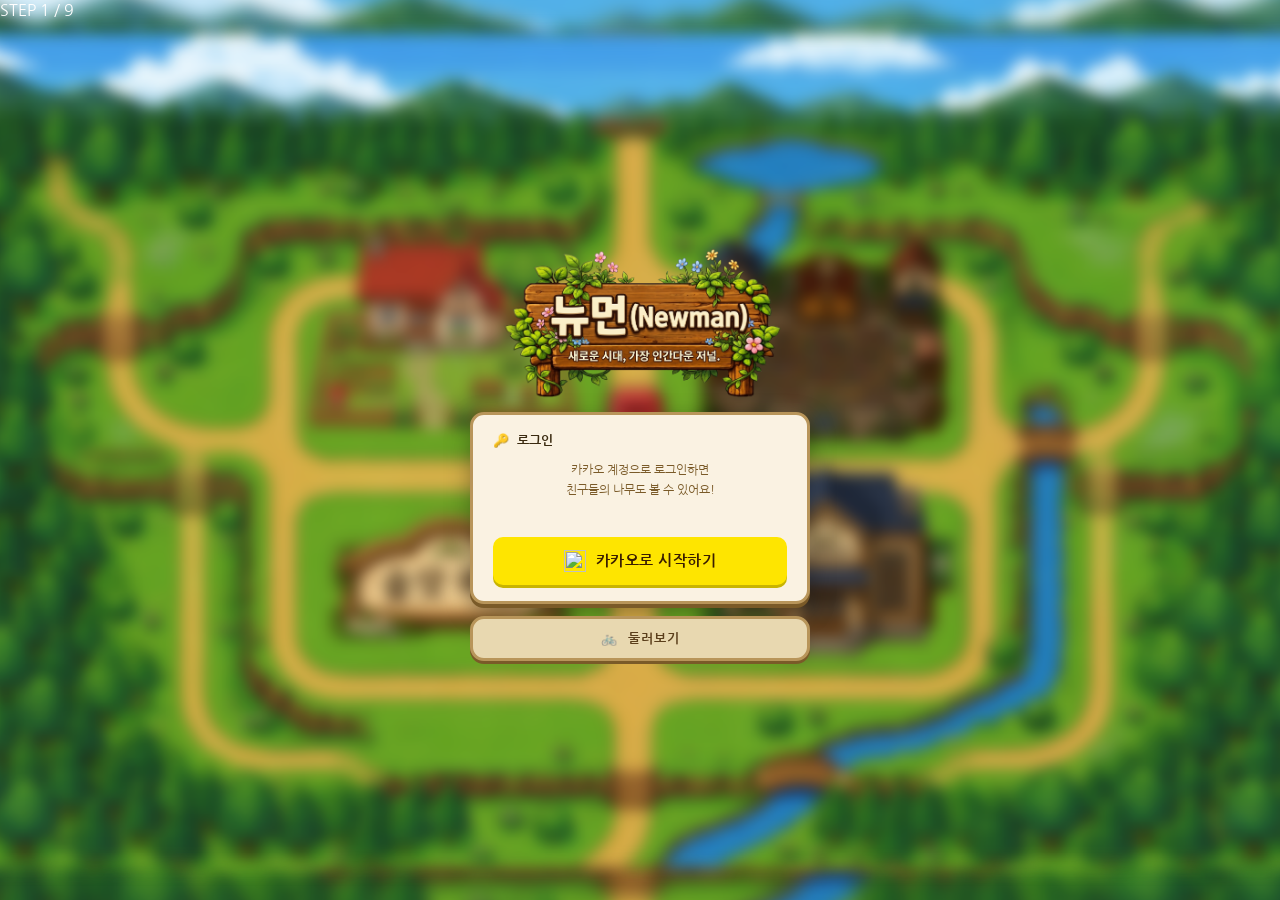
==== index.html @ ad48269e "delete text" ====
<!DOCTYPE html>
<html lang="ko">
<head>
  <meta charset="UTF-8">
  <meta name="viewport" content="width=device-width, initial-scale=1.0">
  <title>뉴스 마을</title>
  <link href="https://fonts.googleapis.com/css2?family=Nanum+Gothic:wght@400;700&family=Press+Start+2P&display=swap" rel="stylesheet">
  <link href="https://fonts.googleapis.com/css2?family=Nanum+Myeongjo:wght@400;700;800&family=Noto+Serif+KR:wght@300;400;600;700&display=swap" rel="stylesheet">
  <link rel="stylesheet" href="css/style.css">
  <script src="https://t1.kakaocdn.net/kakao_js_sdk/2.7.2/kakao.min.js" crossorigin="anonymous"></script>
  <style></style>
</head>
<body>

<!-- Fade overlay -->
<div id="transition"></div>

<!-- 비석 팝업 -->
<div id="sign-popup-overlay" onclick="closeSignPopup()">
  <div id="sign-popup-card" onclick="event.stopPropagation()">
    <img src="sign_popup.PNG" alt="뉴스 마을 소개">
  </div>

</div>

<!-- ══════════════════════════════
     SCREEN 1 · 우체통 입장
══════════════════════════════ -->
<!-- ══════════════════════════════
     SCREEN 0 · 로그인
══════════════════════════════ -->
<div id="screen-login" class="screen active">
  <div class="lp-wrap">
    <img src="ssol.png" alt="뉴스 마을" style="width:100%; height:auto; display:block;">

    <div class="lp-card">
      <div class="lp-card-header">🔑 &nbsp;로그인</div>
      <p class="lp-kakao-desc">카카오 계정으로 로그인하면<br>친구들의 나무도 볼 수 있어요!</p>
      <div id="lp-kakao-error" class="lp-error"></div>
      <button class="lp-kakao-btn" onclick="kakaoLogin()">
        <img src="https://developers.kakao.com/assets/img/about/logos/kakaolink/kakaolink_btn_medium.png" alt="">
        카카오로 시작하기
      </button>
    </div>

    <button class="lp-browse-btn" onclick="lpBrowse()">🚲 &nbsp;둘러보기</button>
  </div>
</div>

<div id="screen-mailbox" class="screen">
  <div class="village-bg"></div>
  <div class="mailbox-wrapper" onclick="showMbook()">
    <div class="mailbox-title">뉴스 마을</div>
    <img src="post.png" alt="우체통">
    <div class="mailbox-hint">▶ 우체통을 클릭하세요 ◀</div>
  </div>
</div>

<!-- ══════════════════════════════
     SCREEN 2 · M북 (오늘의 뉴스)
══════════════════════════════ -->
<div id="screen-mbook" class="screen">
  <div class="mbook-wrap">
    <div class="mbook-head">
      <div class="mbook-logo">M 북</div>
      <div class="mbook-sub">오늘의 뉴스 &nbsp;·&nbsp; 2026년 5월 3일 (일)</div>
    </div>

    <div class="news-item" data-idx="0">
      <span class="news-tag">구의회</span>
      <h3>구의회, 마을 환경 개선 예산안 최종 통과</h3>
      <p>이번 회기에서 마을 환경 개선을 위한 예산안이 최종 통과되었습니다. 주민 편의시설 확충과 녹지 공간 조성에 중점을 둘 예정입니다.</p>
      <div class="read-indicator" id="ri-0"></div>
    </div>

    <div class="news-item" data-idx="1">
      <span class="news-tag">문화</span>
      <h3>문화 다방, 봄맞이 특별 전시회 이번 주말 개최</h3>
      <p>문화 다방에서는 이번 주말부터 지역 예술가들의 봄 작품 전시회를 개최합니다. 누구나 무료로 관람할 수 있습니다.</p>
      <div class="read-indicator" id="ri-1"></div>
    </div>

    <div class="news-item" data-idx="2">
      <span class="news-tag">공항</span>
      <h3>신규 국내선 노선 취항, 지역 접근성 크게 향상</h3>
      <p>공항에 신규 국내선 노선이 취항하며 이동 편의성이 크게 향상될 전망입니다. 다음 달부터 운항을 시작합니다.</p>
      <div class="read-indicator" id="ri-2"></div>
    </div>

    <div class="news-item" data-idx="3">
      <span class="news-tag">식물원</span>
      <h3>식물원, 희귀 식물 20여 종 이번 주 토요일 공개</h3>
      <p>지역 식물원에서 해외에서 들여온 희귀 식물 20여 종을 새롭게 공개합니다. 사전 예약 없이 관람 가능합니다.</p>
      <div class="read-indicator" id="ri-3"></div>
    </div>

    <div class="news-item" data-idx="4">
      <span class="news-tag">탐사</span>
      <h3>[탐정 하우스] 미확인 제보, 진실은 무엇인가</h3>
      <p>독자 제보로 시작된 탐사 보도. 석 달간의 추적 끝에 드러난 놀라운 사실들을 단독으로 보도합니다.</p>
      <div class="read-indicator" id="ri-4"></div>
    </div>

    <div class="news-item" data-idx="5">
      <span class="news-tag">영화</span>
      <h3>이번 주 개봉작 리뷰 — 기대작 3편 한눈에</h3>
      <p>이번 주 영화관에 걸리는 세 편의 신작을 미리 보았습니다. 장르도, 분위기도 제각각인 세 작품의 관람 포인트를 정리했습니다.</p>
      <div class="read-indicator" id="ri-5"></div>
    </div>

    <button class="mbook-enter-btn" onclick="goAfterMbook()">마을로 입장하기 →</button>
  </div>
</div>

<!-- ══════════════════════════════
     SCREEN · 나의 정원
══════════════════════════════ -->
<div id="screen-myhouse" class="screen">
  <img class="garden-bg" src="garden.png" alt="">
  <div class="mh-top">
    <span class="mh-username" id="mh-username"></span>
    <button class="mh-logout-btn" onclick="logout()">로그아웃</button>
  </div>
  <div class="mh-tree" id="mh-tree"></div>
  <div class="mh-bottom mh-bottom-col">
    <!-- 영양분 가방 -->
    <div class="bag-row">
      <span class="bag-label">가방</span>
      <div class="nutrient-icons">
        <button class="ni-btn" id="ni-btn-비료" onclick="feedOneNutrient('비료')">
          <span class="ni-icon">🌱</span>
          <span class="ni-name">비료</span>
          <span class="ni-count" id="bag-count-비료">0</span>
        </button>
        <button class="ni-btn" id="ni-btn-물" onclick="feedOneNutrient('물')">
          <span class="ni-icon">💧</span>
          <span class="ni-name">물</span>
          <span class="ni-count" id="bag-count-물">0</span>
        </button>
        <button class="ni-btn" id="ni-btn-양분" onclick="feedOneNutrient('양분')">
          <span class="ni-icon">🍃</span>
          <span class="ni-name">양분</span>
          <span class="ni-count" id="bag-count-양분">0</span>
        </button>
      </div>
      <button id="feed-set-btn" onclick="feedSet()" style="
        margin-top:10px; width:100%;
        background:#2d6a4f; color:#fff; border:none;
        padding:10px 0; font-family:'Press Start 2P',monospace; font-size:8px;
        cursor:pointer; letter-spacing:1px; border-radius:2px;
        transition:background 0.2s, opacity 0.2s;">
        🌿 세트 주기 (비료+물+양분)
      </button>
    </div>
    <!-- 레벨·진행도·버튼 -->
    <div class="mh-main-row">
      <div class="mh-info">
        <div class="mh-level-badge" id="mh-level-badge">묘목</div>
        <div class="mh-progress-row">
          <div class="mh-progress-label" id="mh-progress-label">세트 0 / 3</div>
          <div class="mh-progress-bar"><div class="mh-progress-fill" id="mh-progress-fill"></div></div>
        </div>
      </div>
      <div class="mh-nav">
        <button class="mh-btn" onclick="switchTo('village')">← 마을로</button>
        <button class="mh-btn" onclick="shareMyLink()">🔗 내 링크 공유</button>
        <button class="mh-btn" onclick="loadFriendsListView()">🌳 친구 나무 보기</button>
      </div>
    </div>
  </div>
</div>

<!-- ══════════════════════════════
     SCREEN · 친구 정원
══════════════════════════════ -->
<div id="screen-friends" class="screen">
  <img class="garden-bg" src="garden.png" alt="">

  <!-- Single friend view (overlay 없음 — myhouse와 동일 구조) -->
  <div id="friend-single-view">
    <div class="mh-top">
      <span class="mh-username" id="friend-view-title">친구의 정원</span>
      <div class="mh-nav">
        <button class="mh-btn" id="friend-back-village" onclick="friendsGoBack()">← 마을로</button>
        <button class="mh-btn" id="friend-back-list" onclick="loadFriendsListView()" style="display:none;">← 목록으로</button>
      </div>
    </div>
    <div class="mh-tree" id="friend-tree-display"></div>
    <div class="mh-bottom" id="friend-view-content"></div>
  </div>

  <!-- Friends list view (어두운 overlay 유지) -->
  <div id="friends-list-view" class="friends-overlay" style="display:none;">
    <div class="friends-header">
      <span class="friends-title">친구 정원</span>
      <button class="mh-btn" onclick="switchTo('myhouse')">← 내 정원으로</button>
    </div>
    <div id="friends-list-cards" class="friends-grid"></div>
  </div>
</div>

<!-- ══════════════════════════════
     SCREEN · 나의 집 (준비 중)
══════════════════════════════ -->
<div id="screen-house" class="screen">
  <div class="house-header">나의 집</div>

  <div class="house-info-card">
    <div class="house-info-title">내 계정 정보</div>

    <!-- 닉네임 보기 모드 -->
    <div class="house-info-row" id="house-nick-view">
      <span class="house-info-label">닉네임</span>
      <div style="display:flex; align-items:center; gap:8px;">
        <span class="house-info-value" id="house-nickname"></span>
        <button class="house-nick-edit-btn" onclick="startNickEdit()">수정</button>
      </div>
    </div>

    <!-- 닉네임 편집 모드 (기본 숨김) -->
    <div id="house-nick-form" style="display:none; flex-direction:column; gap:10px;">
      <span class="house-info-label">닉네임 수정</span>
      <input type="text" id="house-nick-input" class="house-nick-input"
             maxlength="12" placeholder="새 닉네임 입력 (최대 12자)">
      <div class="house-nick-error" id="house-nick-error"></div>
      <div class="house-nick-actions">
        <button class="house-nick-save" onclick="saveNick()">저장</button>
        <button class="house-nick-cancel" onclick="cancelNickEdit()">취소</button>
      </div>
    </div>

    <hr class="house-info-divider">
    <div class="house-info-row">
      <span class="house-info-label">로그인 계정</span>
      <span class="house-info-value" id="house-account"></span>
    </div>
    <button class="house-logout-btn-full" onclick="logout()">로그아웃</button>
  </div>

  <div class="mh-bottom">
    <div class="mh-nav" style="margin-left:auto;">
      <button class="mh-btn" onclick="switchTo('village')">← 마을로</button>
    </div>
  </div>
</div>

<!-- ══════════════════════════════
     SCREEN 3 · 마을 메인
══════════════════════════════ -->
<div id="screen-village" class="screen">
  <div class="map-wrap">
    <img src="village2.png" alt="마을">

    <div class="hotspot" id="hs-garden">
      <img class="hs-building" src="myGarden.png" alt="나의 정원" onclick="openGarden()">
      <div class="hs-label">나의 정원</div>
    </div>

    <div class="hotspot" id="hs-library">
      <img class="hs-building" src="library.PNG" alt="도서관" onclick="switchTo('library')">
      <div class="hs-label">도서관</div>
    </div>

    <div class="hotspot" id="hs-house">
      <img class="hs-building" src="house.PNG" alt="나의 집" onclick="openHouseArea()">
      <div class="hs-label">나의 집</div>
    </div>

    <div class="hotspot" id="hs-villhall">
      <img class="hs-building" src="center.PNG" alt="마을 광장" onclick="switchTo('gwangjang')">
      <div class="hs-label">마을 광장</div>
    </div>

    <div class="hotspot" id="hs-monument">
      <img class="hs-building" src="sign.PNG" alt="비석" onclick="openSignPopup()">
      <div class="hs-label">비석 · 신문사 소개</div>
    </div>

    <img src="toCity.png" id="nav-to-city" class="city-arrow" onclick="goToCity()" alt="시내로">

    <div class="hotspot" id="hs-postbox">
      <img class="hs-building" src="post.png" alt="우체통" onclick="showMbook()">
      <div class="hs-label">우체통 · M북</div>
    </div>

    <button class="help-fab" onclick="openHelp()">?</button>

  </div>
</div>

<!-- ══════════════════════════════
     SCREEN 4 · 시내
══════════════════════════════ -->
<div id="screen-city" class="screen">
  <div class="map-wrap">
    <img src="city/background.png" alt="시내">

    <!-- row 1 -->
    <div class="hotspot" id="hs-detective">
      <img class="hs-building" src="city/detective.png" alt="탐정사무소" onclick="openBoutiqueModal('hs-detective','탐정사무소','채림\n\n숨겨진 진실을 추적합니다.\n심층 취재와 탐사 보도의 공간입니다.\n제보는 언제나 환영합니다.')">
      <div class="hs-label">탐정사무소 · 채림</div>
    </div>

    <div class="hotspot" id="hs-guest">
      <img class="hs-building" src="city/counsel.png" alt="상담소" onclick="openBoutiqueModal('hs-guest','상담소','소은\n\n다양한 사람들의 이야기.\n여행자의 시선으로 세상을 봅니다.')">
      <div class="hs-label">상담소 · 소은</div>
    </div>

    <div class="hotspot" id="hs-cinema">
      <img class="hs-building" src="city/cinema.png" alt="영화관" onclick="openBoutiqueModal('hs-cinema','영화관','채원\n\n영화와 영상 문화를 리뷰합니다.\n스크린 너머의 세계로 여러분을 초대합니다.')">
      <div class="hs-label">영화관 · 채원</div>
    </div>

    <!-- row 2 -->
    <div class="hotspot" id="hs-lp">
      <img class="hs-building" src="city/LPshop.png" alt="LP샵" onclick="openBoutiqueModal('hs-lp','LP샵','현서\n\n음악과 감성의 공간.\n음악으로 세상을 이야기하고\n시대의 사운드를 기록합니다.')">
      <div class="hs-label">LP샵 · 현서</div>
    </div>

    <div class="hotspot" id="hs-council">
      <img class="hs-building" src="city/council.png" alt="주민센터" onclick="openBoutiqueModal('hs-council','주민센터','성준\n\n지역 구의회를 취재합니다.\n주민의 목소리를 담은 의정 활동과\n지역 정치 이슈를 전합니다.')">
      <div class="hs-label">주민센터 · 성준</div>
    </div>

    <div class="hotspot" id="hs-culture">
      <img class="hs-building" src="city/cafe.png" alt="다방" onclick="openBoutiqueModal('hs-culture','다방','은수\n\n예술, 문화, 라이프스타일.\n우리 주변의 아름다운 이야기들을 담습니다.')">
      <div class="hs-label">다방 · 은수</div>
    </div>

    <!-- row 3 -->
    <div class="hotspot" id="hs-botanical">
      <img class="hs-building" src="city/botanical.png" alt="수목원" onclick="openBoutiqueModal('hs-botanical','수목원','세민\n\n자연과 환경 이야기.\n지속 가능한 내일을 위한 기록입니다.')">
      <div class="hs-label">수목원 · 세민</div>
    </div>

    <div class="hotspot" id="hs-haunted">
      <img class="hs-building" src="city/film.png" alt="사진현상소" onclick="openBoutiqueModal('hs-haunted','사진현상소','민주\n\n잊혀진 이야기들이 모이는 곳.\n기억해야 할 역사와 미스터리를 기록합니다.')">
      <div class="hs-label">사진현상소 · 민주</div>
    </div>

    <div class="hotspot" id="hs-airport">
      <img class="hs-building" src="city/airport.png" alt="공항" onclick="openAirport()">
      <div class="hs-label">공항 · 미정</div>
    </div>

    <!-- 해쉬태그 표지판 (건물과 독립된 요소) -->
    <img class="city-sign" id="sign-detective" src="city/하채림해쉬태그.png" alt="">
    <img class="city-sign" id="sign-guest"     src="city/전소은해쉬태그.png"  alt="">
    <img class="city-sign" id="sign-cinema"    src="city/이채원해쉬태그.png"  alt="">
    <img class="city-sign" id="sign-lp"        src="city/정현서해쉬태그.png"  alt="">
    <img class="city-sign" id="sign-council"   src="city/고성준해쉬태그.png"  alt="">
    <img class="city-sign" id="sign-culture"   src="city/박은수해쉬태그.png"  alt="">
    <img class="city-sign" id="sign-botanical" src="city/천세민해쉬태그.png"  alt="">
    <img class="city-sign" id="sign-haunted"   src="city/정민주해쉬태그.png"  alt="">
    <img class="city-sign" id="sign-airport"   src="city/김미정해쉬태그.png"  alt="">

    <img src="toVillage.png" id="nav-to-village" class="back-fab" onclick="goToVillage()" alt="마을로">
    <button class="help-fab" onclick="openHelp()">?</button>

  </div>
</div>


<!-- ══════════════════════════════
     SCREEN · 광장
══════════════════════════════ -->
<div id="screen-gwangjang" class="screen">
  <div class="fullscreen-wrap">
    <div class="fullscreen-topbar">
      <button class="mh-btn" onclick="switchTo('village')">← 마을로</button>
      <span style="font-family:'Press Start 2P',monospace;font-size:9px;color:#aaa;letter-spacing:2px;">광 장</span>
    </div>
    <div class="fullscreen-body">
      <section id="gwangjang-section" data-guest-guard-wrap>
      <div id="gwangjang">
        <div class="gj-notice-bar">
          <span class="gj-notice-bar-label">📌 공지</span>
          <span>광장에서는 마을 주민 누구나 자유롭게 글을 쓸 수 있습니다. 건전한 마을 문화를 함께 만들어 주세요.</span>
        </div>
        <div class="gj-header">
          <div style="display:flex;align-items:baseline;gap:10px;flex-wrap:wrap">
            <span class="gj-header-title">광 장</span>
            <span class="gj-header-sub">독자 게시판 · 마을 사람들의 이야기</span>
          </div>
          <span class="gj-header-date" id="gj-today-date"></span>
        </div>
        <div class="gj-tabs">
          <button class="gj-tab active" data-tab="board">자유 광장</button>
          <button class="gj-tab" data-tab="write">✏ 글쓰기</button>
          <button class="gj-tab" data-tab="tip">제보란 <span class="gj-dot"></span></button>
          <button class="gj-tab" data-tab="contribute">투고란</button>
          <button class="gj-tab" data-tab="my">내 활동</button>
        </div>
        <div class="gj-body">
          <!-- 자유 광장 -->
          <div class="gj-panel active" id="gj-panel-board">
            <div class="gj-post-list-wrap" id="gj-board-list-wrap">
              <div class="gj-board-toolbar">
                <div class="gj-board-toolbar-left">
                  <button class="gj-cat-btn active" data-cat="all">전체</button>
                  <button class="gj-cat-btn" data-cat="free">자유</button>
                  <button class="gj-cat-btn" data-cat="discuss">토론</button>
                  <button class="gj-cat-btn" data-cat="question">질문</button>
                  <button class="gj-cat-btn" data-cat="tip">제보</button>
                </div>
                <button class="gj-write-btn" id="gj-goto-write-btn" data-guest-guard>+ 글쓰기</button>
              </div>
              <div class="gj-post-list" id="gj-post-list"></div>
              <div class="gj-pagination">
                <button class="gj-page-btn cur">1</button>
                <button class="gj-page-btn">2</button>
                <button class="gj-page-btn">3</button>
                <button class="gj-page-btn">›</button>
              </div>
            </div>
            <div class="gj-post-view" id="gj-post-view">
              <button class="gj-back-btn" id="gj-back-btn">← 목록으로</button>
              <div class="gj-post-view-header">
                <div class="gj-post-view-badge-row">
                  <span class="gj-post-badge gj-badge-free" id="gj-view-badge"></span>
                </div>
                <div class="gj-post-view-title" id="gj-view-title"></div>
                <div class="gj-post-view-meta">
                  <span id="gj-view-author"></span>
                  <span id="gj-view-date"></span>
                  <span id="gj-view-views"></span>
                </div>
              </div>
              <div class="gj-post-view-body" id="gj-view-body"></div>
              <div class="gj-like-row">
                <button class="gj-like-btn" id="gj-like-btn">♡ 공감</button>
                <span class="gj-like-count" id="gj-like-count"></span>
              </div>
              <div class="gj-comment-area">
                <div class="gj-comment-count" id="gj-comment-count">댓글 0</div>
                <div id="gj-comment-list"></div>
                <div class="gj-comment-input-row">
                  <input class="gj-form-input" id="gj-comment-input" placeholder="댓글을 남겨 주세요" style="flex:1;font-size:13px;padding:8px 10px;">
                  <button class="gj-write-btn" id="gj-comment-submit" data-guest-guard style="white-space:nowrap;font-size:12px;padding:7px 14px;">등록</button>
                </div>
              </div>
            </div>
          </div>
          <!-- 글쓰기 -->
          <div class="gj-panel" id="gj-panel-write">
            <div class="gj-section-head">새 글 쓰기</div>
            <div class="gj-form-notice">광장은 마을의 공론장입니다. 타인을 향한 비방, 허위 사실 유포, 광고성 게시물은 삭제될 수 있습니다.</div>
            <div class="gj-form-row">
              <div class="gj-form-group">
                <label class="gj-form-label">분류</label>
                <select class="gj-form-select" id="gj-write-cat"><option>자유</option><option>토론</option><option>질문</option><option>제보</option></select>
              </div>
              <div class="gj-form-group">
                <label class="gj-form-label">닉네임</label>
                <input class="gj-form-input" id="gj-write-nick" placeholder="마을 주민">
              </div>
            </div>
            <div class="gj-form-group">
              <label class="gj-form-label">제목</label>
              <input class="gj-form-input" id="gj-write-title" placeholder="제목을 입력하세요 (최대 60자)" maxlength="60">
              <div class="gj-char-count" id="gj-title-count">0 / 60</div>
            </div>
            <div class="gj-form-group">
              <label class="gj-form-label">내용</label>
              <textarea class="gj-form-textarea" id="gj-write-body" placeholder="글 내용을 입력하세요…"></textarea>
              <div class="gj-char-count" id="gj-body-count">0 / 2000</div>
            </div>
            <button class="gj-submit-btn" id="gj-write-submit" data-guest-guard>광장에 게시하기</button>
          </div>
          <!-- 제보란 -->
          <div class="gj-panel" id="gj-panel-tip">
            <div class="gj-tip-form-header">
              <span class="gj-tip-title">제보란</span>
              <span class="gj-tip-subtitle">탐정 하우스 · 뉴스 마을 편집부로 제보를 보내드립니다</span>
            </div>
            <div class="gj-form-notice">제보 내용은 편집부에서만 확인합니다. 익명 제보 가능하며, 추가 연락이 필요한 경우 연락처를 남겨 주세요.</div>
            <label class="gj-anon-toggle">
              <input type="checkbox" id="gj-anon-check" checked>
              익명으로 제보하기
            </label>
            <div class="gj-form-group" id="gj-tip-name-row">
              <label class="gj-form-label">이름(또는 닉네임)</label>
              <input class="gj-form-input" id="gj-tip-name" placeholder="익명" disabled>
            </div>
            <div class="gj-form-group">
              <label class="gj-form-label">제보 분야</label>
              <select class="gj-form-select" id="gj-tip-category"><option>구의회 · 행정</option><option>지역 사건 · 사고</option><option>문화 · 예술</option><option>환경 · 시설</option><option>기타</option></select>
            </div>
            <div class="gj-form-group">
              <label class="gj-form-label">제보 제목</label>
              <input class="gj-form-input" id="gj-tip-title" placeholder="핵심 내용을 한 문장으로">
            </div>
            <div class="gj-form-group">
              <label class="gj-form-label">제보 내용</label>
              <textarea class="gj-form-textarea" id="gj-tip-body" placeholder="언제, 어디서, 무슨 일이 있었는지 최대한 구체적으로 써 주세요."></textarea>
            </div>
            <div class="gj-form-group">
              <label class="gj-form-label">연락처 (선택)</label>
              <input class="gj-form-input" id="gj-tip-contact" placeholder="이메일 또는 전화번호">
            </div>
            <button class="gj-submit-btn" id="gj-tip-submit" data-guest-guard>편집부에 제보하기</button>
          </div>
          <!-- 투고란 -->
          <div class="gj-panel" id="gj-panel-contribute">
            <div class="gj-submit-notice-box">
              <h3>투고 안내</h3>
              뉴스 마을 M북에 독자 기고문을 싣고 싶은 분은 이 창구를 이용해 주세요.<br>
              · 분량: 원고지 3~10매 (600~2,000자) 권장<br>
              · 형식: 자유 (에세이, 칼럼, 시, 소설, 리뷰 등)<br>
              · 검토 후 편집부가 개별 연락을 드립니다. 채택 여부를 보장하지 않습니다.<br>
              · 기고가 확정된 경우 M북 해당 섹션에 게재됩니다.
            </div>
            <div class="gj-form-row">
              <div class="gj-form-group">
                <label class="gj-form-label">이름</label>
                <input class="gj-form-input" id="gj-contrib-name" placeholder="게재 시 표기 이름">
              </div>
              <div class="gj-form-group">
                <label class="gj-form-label">섹션</label>
                <select class="gj-form-select" id="gj-contrib-section"><option>문화</option><option>탐사</option><option>영화</option><option>식물원</option><option>LP샵</option><option>자유 기고</option></select>
              </div>
            </div>
            <div class="gj-form-group">
              <label class="gj-form-label">제목</label>
              <input class="gj-form-input" id="gj-contrib-title" placeholder="기고문 제목">
            </div>
            <div class="gj-form-group">
              <label class="gj-form-label">본문</label>
              <textarea class="gj-form-textarea" id="gj-contrib-body" style="min-height:240px" placeholder="기고 내용을 입력해 주세요."></textarea>
              <div class="gj-char-count" id="gj-contrib-count">0 / 2000</div>
            </div>
            <div class="gj-form-group">
              <label class="gj-form-label">연락처</label>
              <input class="gj-form-input" id="gj-contrib-contact" placeholder="편집부 연락용 이메일">
            </div>
            <button class="gj-submit-btn" id="gj-contrib-submit" data-guest-guard>투고 신청하기</button>
          </div>
          <!-- 내 활동 -->
          <div class="gj-panel" id="gj-panel-my">
            <div class="gj-section-head">내 활동</div>
            <div class="gj-stat-grid">
              <div class="gj-stat-card"><div class="gj-stat-label">작성한 글</div><div class="gj-stat-num" id="gj-my-post-count">0</div></div>
              <div class="gj-stat-card"><div class="gj-stat-label">작성한 댓글</div><div class="gj-stat-num" id="gj-my-comment-count">0</div></div>
            </div>
            <div class="gj-section-head">내가 쓴 글</div>
            <div id="gj-my-posts-list" style="border-top:1.5px solid #4a3f2e"></div>
            <div style="margin-top:20px;border-top:1.5px solid #4a3f2e;padding-top:14px">
              <div class="gj-section-head">내가 쓴 댓글</div>
              <div id="gj-my-comments-list" style="border-top:1.5px solid #4a3f2e"></div>
            </div>
          </div>
        </div>
        <div class="gj-toast" id="gj-toast"></div>
      </div>
      </section>
    </div>
  </div>
</div>

<!-- ══════════════════════════════
     SCREEN · 도서관
══════════════════════════════ -->
<div id="screen-library" class="screen">
  <div class="fullscreen-wrap">
    <div class="fullscreen-topbar">
      <button class="mh-btn" onclick="switchTo('village')">← 마을로</button>
      <span style="font-family:'Press Start 2P',monospace;font-size:9px;color:#aaa;letter-spacing:2px;">도 서 관</span>
    </div>
    <div class="fullscreen-body">
      <section id="library-section" data-guest-guard-wrap>
      <div id="lib-wrap">
        <div class="lib-hero">
          <div class="lib-hero-eyebrow">뉴스 마을</div>
          <div class="lib-hero-title">도 서 관</div>
          <div class="lib-hero-sub">마을 도서관은 뉴먼의 모든 기사를 아카이빙하고 있어요.<br>기사 내용에 궁금한 점이 생긴다면 ai에게 편하게 물어보세요!</div>
          <hr class="lib-hero-rule">
          <div class="lib-hero-prompt" id="lib-prompt">무엇이 궁금하신가요?</div>
          <div class="lib-input-row">
            <input class="lib-input" id="lib-input" placeholder="질문을 입력하세요…" maxlength="200">
            <button class="lib-send-btn" id="lib-send">보내기 →</button>
          </div>
          <div class="lib-suggests">
            <button class="lib-sug" data-q="오늘의 뉴스를 요약해 줘">오늘의 뉴스 요약</button>
            <button class="lib-sug" data-q="마을 행사 일정을 알려줘">마을 행사 일정</button>
            <button class="lib-sug" data-q="탐사 보도란 무엇인가요?">탐사 보도란?</button>
            <button class="lib-sug" data-q="투고하려면 어떻게 하나요?">투고 방법</button>
          </div>
          <div class="lib-scroll-hint">
            <span>아래로 스크롤</span>
            <div class="lib-scroll-line"></div>
          </div>
        </div>
        <div class="lib-section" id="lib-log-section" style="display:none">
          <div id="lib-log">
            <div class="lib-empty-note" id="lib-empty"></div>
          </div>
        </div>
        <div class="lib-article-full" id="lib-full">
          <button class="lib-af-back" id="lib-af-back">← 기사 목록으로</button>
          <div class="lib-af-section" id="lib-full-section"></div>
          <div class="lib-af-title"   id="lib-full-title"></div>
          <div class="lib-af-meta"    id="lib-full-meta"></div>
          <div class="lib-af-body"    id="lib-full-body"></div>
        </div>
      </div>
      </section>
    </div>
  </div>
</div>


<!-- ══════════════════════════════
     로그인 / 회원가입 모달
══════════════════════════════ -->
<div id="auth-bg">
  <div class="auth-box">
    <div class="auth-tabs">
      <button id="tab-login"  class="auth-tab active" onclick="switchTab('login')">로그인</button>
      <button id="tab-signup" class="auth-tab"        onclick="switchTab('signup')">회원가입</button>
    </div>

    <!-- 로그인 폼 -->
    <form id="form-login" class="auth-form" onsubmit="doLogin(event)">
      <div class="auth-field">
        <label>아이디</label>
        <input type="text" id="login-id" placeholder="아이디 입력" autocomplete="username" required>
      </div>
      <div class="auth-field">
        <label>비밀번호</label>
        <input type="password" id="login-pw" placeholder="비밀번호 입력" autocomplete="current-password" required>
      </div>
      <div class="auth-error" id="login-error"></div>
      <button type="submit" class="auth-submit">로그인</button>
    </form>

    <!-- 회원가입 폼 -->
    <form id="form-signup" class="auth-form" style="display:none" onsubmit="doSignup(event)">
      <div class="auth-field">
        <label>아이디</label>
        <input type="text" id="signup-id" placeholder="사용할 아이디" autocomplete="username" required>
      </div>
      <div class="auth-field">
        <label>비밀번호</label>
        <input type="password" id="signup-pw" placeholder="비밀번호" autocomplete="new-password" required>
      </div>
      <div class="auth-field">
        <label>비밀번호 확인</label>
        <input type="password" id="signup-pw2" placeholder="비밀번호 재입력" autocomplete="new-password" required>
      </div>
      <div class="consent-wrap">
        <label class="consent-row">
          <input type="checkbox" id="signup-consent" required>
          <span>개인정보 수집 및 이용에 동의합니다 <em>(필수)</em></span>
        </label>
        <button type="button" class="consent-detail-btn" onclick="toggleConsentDetail()">자세히 보기 ▾</button>
        <div id="consent-detail" class="consent-detail">
          · 수집 항목: 아이디, 비밀번호<br>
          · 수집 목적: 뉴스 마을 서비스 제공 및 나무 성장 기록<br>
          · 보유 기간: 서비스 탈퇴 시까지<br>
          · 동의 거부 시 서비스 이용이 제한될 수 있습니다.
        </div>
      </div>
      <div class="auth-error" id="signup-error"></div>
      <button type="submit" class="auth-submit">회원가입</button>
    </form>

    <button class="auth-close" onclick="closeAuth()">✕</button>
  </div>
</div>

<!-- ══════════════════════════════
     도움말 모달
══════════════════════════════ -->
<div id="help-bg">
  <div class="help-box">
    <button class="help-close" onclick="closeHelp()">✕</button>
    <h2>뉴스 마을 안내</h2>

    <div class="help-section">
      <h3>📮 뉴스 마을이란?</h3>
      <p>뉴스 마을은 지역 미디어 플랫폼입니다. 마을과 시내를 탐험하며 다양한 기자들의 공간을 방문하고, 매일 배달되는 뉴스를 읽어보세요.</p>
    </div>

    <hr class="help-divider">

    <div class="help-section">
      <h3>📰 M북</h3>
      <p>매일 우체통에 뉴스레터 <strong>M북</strong>이 배달됩니다. 오늘의 주요 뉴스를 한눈에 확인하세요.</p>
    </div>

    <hr class="help-divider">

    <div class="help-section">
      <h3>🌱 나무 키우기</h3>
      <p>M북의 기사를 읽을수록 내 집 나무가 자랍니다. 6개 기사를 모두 읽으면 가장 큰 나무로 성장해요. 매일 꾸준히 읽어보세요!</p>
    </div>

    <hr class="help-divider">

    <div class="help-section">
      <h3>🏙 마을 &amp; 시내 탐험</h3>
      <p>마을 지도에서 각 건물을 클릭하면 해당 기자의 공간으로 이동합니다. 시내로 나가면 더 많은 공간을 만날 수 있어요.</p>
    </div>

    <hr class="help-divider">

    <div class="help-section">
      <h3>🔐 로그인</h3>
      <div class="help-kakao-badge">카카오 로그인 지원 예정</div>
      <p>로그인하면 나무 성장 기록이 저장됩니다. 곧 카카오 계정으로 간편하게 로그인할 수 있게 됩니다.</p>
    </div>
  </div>
</div>

<!-- ══════════════════════════════
     MODAL
══════════════════════════════ -->
<div id="modal-bg">
  <div class="modal-box">
    <h2 id="modal-title"></h2>
    <p id="modal-body"></p>
    <div id="modal-nutrient" class="modal-nutrient-section" style="display:none">
      <div id="modal-nutrient-content"></div>
    </div>
    <button class="modal-close" onclick="closeModal()">닫기</button>
  </div>
</div>

<!-- ══════════════════════════════
     TUTORIAL / ONBOARDING
══════════════════════════════ -->
<div id="tutorial-bg">
  <div class="tutorial-box">
    <div class="tutorial-header">
      <span class="tutorial-step-label">STEP <span id="tut-num">1</span> / 9</span>
      <div class="tutorial-progress" id="tut-progress"></div>
    </div>
    <div class="tutorial-content">
      <div class="tutorial-icon" id="tut-icon"></div>
      <h2 class="tutorial-title" id="tut-title"></h2>
      <div class="tutorial-body" id="tut-body"></div>
      <div class="tutorial-btns" id="tut-btns"></div>
    </div>
  </div>
</div>

<script type="module" src="js/app.js"></script>
<script type="module" src="js/gwangjang.js"></script>
<script type="module" src="js/library.js"></script>

</body>
---- css/style.css ----
* { margin: 0; padding: 0; box-sizing: border-box; }

    body {
      font-family: 'Nanum Gothic', sans-serif;
      background: url('../log_background.png') center/150% no-repeat fixed;
      color: #fff;
      overflow: hidden;
      height: 100vh;
      width: 100vw;
    }

    /* ── Screens ── */
    .screen {
      position: absolute;
      inset: 0;
      display: none;
      align-items: center;
      justify-content: center;
    }
    .screen.active { display: flex; }

    /* ── Fade transition ── */
    #transition {
      position: fixed;
      inset: 0;
      background: #000;
      z-index: 900;
      opacity: 0;
      pointer-events: none;
      transition: opacity 0.35s ease;
    }
    #transition.fade { opacity: 1; pointer-events: all; }

    /* ════════════════════════════════
       SCREEN 1 · 우체통
    ════════════════════════════════ */
    #screen-mailbox { flex-direction: column; }

    .village-bg {
      position: absolute;
      inset: 0;
      background: url('../log_background.png') center/150% no-repeat;
      filter: brightness(0.6) blur(2px);
      transform: scale(1.05);
    }

    .mailbox-wrapper {
      position: relative;
      z-index: 10;
      display: flex;
      flex-direction: column;
      align-items: center;
      gap: 28px;
      cursor: pointer;
    }

    .mailbox-wrapper img {
      width: 160px;
      filter: drop-shadow(0 0 24px rgba(255, 80, 80, 0.7));
      animation: float 2.4s ease-in-out infinite;
      transition: transform 0.15s;
    }
    .mailbox-wrapper:hover img { transform: scale(1.08); }

    .mailbox-title {
      font-family: 'Press Start 2P', monospace;
      font-size: 18px;
      letter-spacing: 6px;
      text-shadow: 0 0 20px rgba(255,255,255,0.4);
      color: #fff;
    }

    .mailbox-hint {
      font-family: 'Press Start 2P', monospace;
      font-size: 9px;
      color: #ccc;
      animation: blink 1.6s step-start infinite;
    }

    /* ════════════════════════════════
       SCREEN 2 · M북
    ════════════════════════════════ */
    #screen-mbook {
      background: rgba(0,0,0,0.88);
      z-index: 100;
      flex-direction: column;
    }

    .mbook-wrap {
      background: #faf6ed;
      color: #1a1a1a;
      width: min(620px, 92vw);
      max-height: 82vh;
      overflow-y: auto;
      border: 4px solid #2a2a2a;
      box-shadow: 10px 10px 0 #000;
      padding: 32px 36px;
      scrollbar-width: thin;
    }

    .mbook-head {
      text-align: center;
      border-bottom: 3px double #333;
      padding-bottom: 18px;
      margin-bottom: 22px;
    }

    .mbook-logo {
      font-family: 'Press Start 2P', monospace;
      font-size: 20px;
      letter-spacing: 4px;
      color: #1a1a1a;
    }

    .mbook-sub {
      font-size: 11px;
      color: #888;
      margin-top: 6px;
      letter-spacing: 1px;
    }

    .news-item {
      padding: 16px 0;
      border-bottom: 1px solid #ddd;
    }
    .news-item:last-of-type { border-bottom: none; }

    .news-tag {
      display: inline-block;
      background: #1a1a1a;
      color: #faf6ed;
      font-size: 10px;
      padding: 2px 8px;
      margin-bottom: 8px;
      letter-spacing: 1px;
    }

    .news-item h3 {
      font-size: 15px;
      font-weight: 700;
      line-height: 1.45;
      margin-bottom: 7px;
      color: #111;
    }

    .news-item p {
      font-size: 13px;
      color: #555;
      line-height: 1.7;
    }

    .mbook-enter-btn {
      display: block;
      margin: 24px auto 0;
      background: #1a1a1a;
      color: #faf6ed;
      border: none;
      padding: 14px 32px;
      font-family: 'Press Start 2P', monospace;
      font-size: 10px;
      cursor: pointer;
      transition: background 0.2s;
      letter-spacing: 1px;
    }
    .mbook-enter-btn:hover { background: #444; }

    /* ════════════════════════════════
       MAP SCREENS (village & city)
    ════════════════════════════════ */
    .map-wrap {
      position: relative;
      width: 100%;
      height: 100%;
      min-width: 1280px;
      min-height: 720px;
      flex-shrink: 0;
    }

    #screen-village,
    #screen-city {
      overflow: auto;
      align-items: flex-start;
      justify-content: flex-start;
    }

    .map-wrap > img:not(.city-arrow):not(.back-fab):not(.city-sign) {
      width: 100%;
      height: 100%;
      object-fit: cover;
      display: block;
      image-rendering: pixelated;
    }

    /* ── Hotspot ── */
    .hotspot {
      position: absolute;
      pointer-events: none;
    }

    .hs-building {
      position: absolute;
      bottom: 5%;
      left: 6%;
      width: 88%;
      height: 88%;
      object-fit: contain;
      object-position: bottom center;
      pointer-events: auto;
      cursor: pointer;
      transition: transform 0.18s, filter 0.18s;
    }

    .hs-building:hover {
      transform: scale(1.06);
      filter: drop-shadow(0 0 10px rgba(255, 240, 80, 0.85));
    }

    /* ── 건물 이미지 개별 위치/크기 ── */
    #hs-detective .hs-building { width:  88%; height:  88%; left:  10.0%; bottom:  5%; }
    #hs-guest     .hs-building { width:  88%; height:  88%; left:   1.0%; bottom:  9%; }
    #hs-cinema    .hs-building { width:  88%; height: 100%; left:  -4.0%; bottom:  7%; }
    #hs-lp        .hs-building { width:  79%; height:  77%; left:  14.5%; bottom: 14%; }
    #hs-council   .hs-building { width: 119%; height: 118%; left: -14.5%; bottom:-10%; }
    #hs-culture   .hs-building { width:  74%; height:  98%; left:   1.0%; bottom: 12%; }
    #hs-botanical .hs-building { width: 107%; height:  98%; left:   1.5%; bottom:  7%; }
    #hs-haunted   .hs-building { width: 101%; height: 101%; left:  -5.5%; bottom:  5%; }
    #hs-airport   .hs-building { width:  98%; height: 124%; left:  -7.0%; bottom:  2%; }


    /* ── 해쉬태그 이미지 ── */
    .hs-hashtag {
      position: absolute;
      height: auto;
      pointer-events: none;
      z-index: 5;
    }

    /* ── 건물 편집 패널 슬라이더 ── */
.hs-label { display: none; }

    /* ── Village hotspot positions ── */
    #hs-garden     { left: 37%; top: 30%; width:  9%; height: 19.6%; }
    #hs-house      { left:  26%; top: 25%; width: 11%; height: 20%; }
    #hs-library    { left: 53%; top: 49%; width: 20%; height: 28.8%; }
    #hs-villhall   { left: 54%; top: 20%; width: 17%; height: 32.4%; }
    #hs-monument   { left:  27.5%; top: 44%; width: 18.5%; height: 29.1%; }
    #hs-postbox    { left:  40.5%; top: 38.5%; width:  18%; height: 18.5%; }

    /* ── City hotspot positions (3×3 grid on background.png) ── */
    /* row 1 */
    #hs-detective  { left:  3.0%; top:  3.0%; width: 27.0%; height: 29.0%; }
    #hs-guest      { left: 36.5%; top:  3.0%; width: 27.0%; height: 29.0%; }
    #hs-cinema     { left: 70.0%; top:  3.0%; width: 27.0%; height: 29.0%; }
    /* row 2 */
    #hs-lp         { left:  3.0%; top: 36.5%; width: 27.0%; height: 29.0%; }
    #hs-council    { left: 36.5%; top: 36.5%; width: 27.0%; height: 29.0%; }
    #hs-culture    { left: 70.0%; top: 36.5%; width: 27.0%; height: 29.0%; }
    /* row 3 */
    #hs-botanical  { left:  3.0%; top: 69.0%; width: 27.0%; height: 28.0%; }
    #hs-haunted    { left: 36.5%; top: 69.0%; width: 27.0%; height: 28.0%; }
    #hs-airport    { left: 70.0%; top: 69.0%; width: 27.0%; height: 28.0%; }

    /* ── City signs (해쉬태그 표지판) ── */
    .city-sign {
      position: absolute;
      width: 15%;
      pointer-events: none;
      image-rendering: pixelated;
      z-index: 10;

    }
    #sign-detective { left:  10.0%; top: 20%; }
    #sign-guest     { left: 41%; top: 20%; }
    #sign-cinema    { left: 73.5%; top: 20%; }
    #sign-lp        { left:  10.0%; top: 52%; }
    #sign-council   { left: 41%; top: 52%; }
    #sign-culture   { left: 73.5%; top: 52%; }
    #sign-botanical { left:  10.0%; top: 83%; }
    #sign-haunted   { left: 41%; top: 83%; }
    #sign-airport   { left: 73.5%; top: 83%; }

    /* ── Floating buttons ── */


    .back-fab {
      position: absolute;
      z-index: 20;
      cursor: pointer;
      height: 100px !important;
      width: auto !important;
      object-fit: unset !important;
      background: none;
      border: none;
      padding: 0;
      transition: filter 0.2s;
      animation: village-bob 1.8s ease-in-out infinite;
    }
    .back-fab:hover { filter: brightness(1.15); }

    @keyframes village-bob {
      0%, 100% { margin-left: 0px; }
      50%       { margin-left: 8px; }
    }

    /* ── 도움말 버튼 ── */
    .help-fab {
      position: absolute;
      top: 20px;
      right: 20px;
      z-index: 20;
      width: 38px;
      height: 38px;
      background: rgba(10,10,10,0.75);
      color: #fff;
      border: 2px solid #fff;
      font-family: 'Press Start 2P', monospace;
      font-size: 14px;
      cursor: pointer;
      display: flex;
      align-items: center;
      justify-content: center;
      transition: background 0.2s;
      line-height: 1;
    }
    .help-fab:hover { background: rgba(255,255,255,0.2); }

    /* ── 도움말 모달 ── */
    #help-bg {
      position: fixed;
      inset: 0;
      background: rgba(0,0,0,0.75);
      z-index: 850;
      display: none;
      align-items: center;
      justify-content: center;
    }
    #help-bg.open { display: flex; }

    .help-box {
      position: relative;
      background: #faf6ed;
      border: 4px solid #1a1a1a;
      box-shadow: 8px 8px 0 #000;
      width: min(480px, 90vw);
      max-height: 80vh;
      overflow-y: auto;
      padding: 36px 36px 28px;
      color: #1a1a1a;
      scrollbar-width: thin;
    }

    .help-box h2 {
      font-family: 'Press Start 2P', monospace;
      font-size: 13px;
      letter-spacing: 2px;
      margin-bottom: 20px;
      text-align: center;
      border-bottom: 3px double #1a1a1a;
      padding-bottom: 16px;
    }

    .help-section {
      margin-bottom: 18px;
    }

    .help-section h3 {
      font-family: 'Press Start 2P', monospace;
      font-size: 8px;
      color: #1a1a1a;
      margin-bottom: 8px;
      letter-spacing: 1px;
      display: flex;
      align-items: center;
      gap: 6px;
    }

    .help-section p {
      font-size: 13px;
      color: #444;
      line-height: 1.9;
    }

    .help-divider {
      border: none;
      border-top: 1px solid #ddd;
      margin: 14px 0;
    }

    .help-kakao-badge {
      display: inline-block;
      background: #FEE500;
      color: #3a1a00;
      font-size: 11px;
      font-weight: 700;
      padding: 3px 10px;
      border-radius: 2px;
      margin-bottom: 8px;
    }

    .help-close {
      position: absolute;
      top: 10px;
      right: 12px;
      background: none;
      border: none;
      font-size: 18px;
      cursor: pointer;
      color: #888;
      line-height: 1;
    }
    .help-close:hover { color: #1a1a1a; }


    /* ── 시내로 화살표 ── */

    .city-arrow {
      position: absolute;
      z-index: 20;
      cursor: pointer;
      height: 12% !important;
      width: auto !important;
      object-fit: unset !important;
      animation: arrow-bob 1.8s ease-in-out infinite;
    }

    #nav-to-city {
      left: 74%;
      top: 43%;
    }

    #nav-to-village {
      left: 1.25%;
      top: 30.5%;
    }

    .city-arrow:hover {
      filter: brightness(1.15);
    }

    @keyframes arrow-bob {
      0%, 100% { margin-left: 0px; }
      50%       { margin-left: -8px; }
    }

    /* ════════════════════════════════
       로그인 / 회원가입
    ════════════════════════════════ */
    #auth-bg {
      position: fixed;
      inset: 0;
      background: rgba(0,0,0,0.75);
      z-index: 800;
      display: none;
      align-items: center;
      justify-content: center;
    }
    #auth-bg.open { display: flex; }

    .auth-box {
      position: relative;
      background: #faf6ed;
      border: 4px solid #1a1a1a;
      box-shadow: 8px 8px 0 #000;
      width: min(400px, 90vw);
      padding: 36px 36px 28px;
    }

    .auth-tabs {
      display: flex;
      margin-bottom: 24px;
      border-bottom: 2px solid #1a1a1a;
    }

    .auth-tab {
      flex: 1;
      background: none;
      border: none;
      padding: 10px 0;
      font-family: 'Press Start 2P', monospace;
      font-size: 9px;
      color: #aaa;
      cursor: pointer;
      letter-spacing: 1px;
      transition: color 0.15s;
    }
    .auth-tab.active {
      color: #1a1a1a;
      border-bottom: 3px solid #1a1a1a;
      margin-bottom: -2px;
    }

    .auth-form { display: flex; flex-direction: column; gap: 14px; }

    .auth-field { display: flex; flex-direction: column; gap: 5px; }

    .auth-field label {
      font-family: 'Press Start 2P', monospace;
      font-size: 7px;
      color: #555;
      letter-spacing: 1px;
    }

    .auth-field input {
      border: 2px solid #1a1a1a;
      background: #fff;
      padding: 10px 12px;
      font-family: 'Nanum Gothic', sans-serif;
      font-size: 14px;
      color: #1a1a1a;
      outline: none;
      transition: border-color 0.15s;
    }
    .auth-field input:focus { border-color: #5a7adf; }

    .auth-error {
      font-size: 11px;
      color: #c0392b;
      min-height: 16px;
      font-family: 'Nanum Gothic', sans-serif;
    }

    .auth-submit {
      margin-top: 4px;
      background: #1a1a1a;
      color: #faf6ed;
      border: none;
      padding: 13px;
      font-family: 'Press Start 2P', monospace;
      font-size: 9px;
      cursor: pointer;
      letter-spacing: 1px;
      transition: background 0.15s;
    }
    .auth-submit:hover { background: #444; }

    .auth-close {
      position: absolute;
      top: 10px; right: 12px;
      background: none;
      border: none;
      font-size: 18px;
      cursor: pointer;
      color: #888;
      line-height: 1;
    }
    .auth-close:hover { color: #1a1a1a; }

    /* ── 동의 항목 ── */
    .consent-wrap {
      display: flex; flex-direction: column; gap: 6px;
      border: 1px solid #ddd; padding: 10px 12px; background: #f9f6ee;
    }
    .consent-row {
      display: flex; align-items: center; gap: 8px;
      font-size: 13px; color: #333; cursor: pointer;
    }
    .consent-row input { width: 16px; height: 16px; cursor: pointer; accent-color: #1a1a1a; }
    .consent-row em { font-style: normal; color: #c0392b; font-size: 11px; }
    .consent-detail-btn {
      background: none; border: none; color: #888; font-size: 11px;
      cursor: pointer; text-align: left; padding: 0;
    }
    .consent-detail-btn:hover { color: #333; }
    .consent-detail {
      display: none; font-size: 11px; color: #666; line-height: 1.8;
      border-top: 1px solid #ddd; padding-top: 8px; margin-top: 2px;
    }

    /* ── 읽음 표시 ── */
    .read-indicator {
      font-size: 11px; color: #2d6a4f; font-family: 'Press Start 2P', monospace;
      margin-top: 8px; min-height: 14px; transition: opacity 0.3s;
    }

    /* ════════════════════════════════
       SCREEN · 나의 정원
    ════════════════════════════════ */
    #screen-myhouse {
      background: none;
    }

    /* ════════════════════════════════
       SCREEN · 친구 정원
    ════════════════════════════════ */
    #screen-friends {
      background: none;
    }

    .garden-bg {
      position: absolute;
      inset: 0;
      width: 100%;
      height: 100%;
      object-fit: cover;
      object-position: center;
      z-index: 0;
      pointer-events: none;
    }

    /* 친구 단일 뷰: overlay 없이 myhouse와 동일하게 전체 화면 점유 */
    #friend-single-view {
      position: absolute;
      inset: 0;
    }

    /* 친구 목록 뷰: 어두운 overlay */
    .friends-overlay {
      position: absolute;
      inset: 0;
      background: rgba(5, 25, 5, 0.7);
      display: flex;
      flex-direction: column;
    }

    .friends-header {
      padding: 18px 28px;
      display: flex;
      justify-content: space-between;
      align-items: center;
      background: rgba(40, 25, 5, 0.85);
      border-bottom: 2px solid rgba(168, 240, 160, 0.25);
      flex-shrink: 0;
    }

    .friends-title {
      font-family: 'Press Start 2P', monospace;
      font-size: 11px;
      color: #a8f0a0;
      letter-spacing: 2px;
    }

    .friends-grid {
      flex: 1;
      overflow-y: auto;
      padding: 28px 24px;
      display: flex;
      flex-wrap: wrap;
      gap: 20px;
      justify-content: center;
      align-content: flex-start;
      scrollbar-width: thin;
    }

    .friend-card {
      background: rgba(255, 245, 210, 0.93);
      border: 3px solid #8b6914;
      box-shadow: 4px 4px 0 rgba(0,0,0,0.35);
      width: 150px;
      padding: 18px 12px 14px;
      display: flex;
      flex-direction: column;
      align-items: center;
      gap: 9px;
      position: relative;
    }

    .friend-card.is-me {
      border-color: #52b788;
      box-shadow: 4px 4px 0 rgba(82,183,136,0.4);
    }

    .friend-me-badge {
      position: absolute;
      top: -11px;
      right: -11px;
      background: #52b788;
      color: #fff;
      font-family: 'Press Start 2P', monospace;
      font-size: 7px;
      padding: 3px 7px;
      border: 2px solid #2d6a4f;
    }

    .friend-tree-area {
      width: 100%;
      height: 88px;
      display: flex;
      align-items: flex-end;
      justify-content: center;
    }

    .friend-tree-area img {
      image-rendering: pixelated;
      max-height: 88px;
      max-width: 100%;
      object-fit: contain;
    }

    .friend-tree-empty {
      font-family: 'Press Start 2P', monospace;
      font-size: 7px;
      color: #aaa;
      padding-bottom: 6px;
      letter-spacing: 1px;
    }

    .friend-name {
      font-family: 'Press Start 2P', monospace;
      font-size: 7px;
      color: #1a1a1a;
      text-align: center;
      letter-spacing: 1px;
      word-break: break-all;
    }

    .friend-level {
      font-family: 'Press Start 2P', monospace;
      font-size: 6px;
      color: #2d6a4f;
      letter-spacing: 1px;
    }

    .friend-reads {
      font-size: 12px;
      color: #555;
      font-family: 'Nanum Gothic', sans-serif;
    }

    .friends-empty {
      width: 100%;
      text-align: center;
      margin-top: 60px;
      font-family: 'Press Start 2P', monospace;
      font-size: 8px;
      color: rgba(255,255,255,0.35);
      line-height: 2.2;
    }

    /* ════════════════════════════════
       SCREEN · 나의 집
    ════════════════════════════════ */
    #screen-house {
      background: #1c110a;
    }

    .house-header {
      position: absolute;
      top: 20px; left: 0; right: 0;
      text-align: center;
      z-index: 10;
      font-family: 'Press Start 2P', monospace;
      font-size: 11px;
      color: rgba(255, 220, 160, 0.7);
      letter-spacing: 3px;
    }

    .house-info-card {
      position: absolute;
      top: 50%;
      left: 50%;
      transform: translate(-50%, -50%);
      background: rgba(255, 245, 210, 0.96);
      border: 4px solid #8b6914;
      box-shadow: 8px 8px 0 rgba(0,0,0,0.45);
      padding: 30px 36px 24px;
      width: min(360px, 85vw);
      display: flex;
      flex-direction: column;
      gap: 18px;
    }

    .house-info-title {
      font-family: 'Press Start 2P', monospace;
      font-size: 10px;
      color: #3a2a10;
      letter-spacing: 2px;
      text-align: center;
      border-bottom: 2px solid #c8a84b;
      padding-bottom: 14px;
    }

    .house-info-row {
      display: flex;
      align-items: center;
      justify-content: space-between;
      gap: 12px;
    }

    .house-info-label {
      font-family: 'Press Start 2P', monospace;
      font-size: 7px;
      color: #8b6914;
      letter-spacing: 1px;
      white-space: nowrap;
      flex-shrink: 0;
    }

    .house-info-value {
      font-family: 'Nanum Gothic', sans-serif;
      font-size: 15px;
      color: #1a1a1a;
      font-weight: 700;
      text-align: right;
      word-break: break-all;
    }

    .house-info-divider {
      border: none;
      border-top: 1px solid #ddd;
      margin: 2px 0;
    }

    .house-logout-btn-full {
      margin-top: 4px;
      background: #1a1a1a;
      color: #faf6ed;
      border: none;
      padding: 13px;
      font-family: 'Press Start 2P', monospace;
      font-size: 9px;
      cursor: pointer;
      letter-spacing: 1px;
      transition: background 0.15s;
      width: 100%;
    }
    .house-logout-btn-full:hover { background: #444; }

    .house-nick-edit-btn {
      font-family: 'Press Start 2P', monospace;
      font-size: 6px;
      background: none;
      border: 1px solid #8b6914;
      color: #8b6914;
      padding: 4px 8px;
      cursor: pointer;
      letter-spacing: 1px;
      flex-shrink: 0;
      transition: background 0.15s, color 0.15s;
    }
    .house-nick-edit-btn:hover { background: #8b6914; color: #fff; }

    .house-nick-input {
      border: 2px solid #8b6914;
      padding: 10px 12px;
      font-family: 'Nanum Gothic', sans-serif;
      font-size: 14px;
      background: #fff;
      color: #1a1a1a;
      outline: none;
      width: 100%;
      transition: border-color 0.15s;
    }
    .house-nick-input:focus { border-color: #5a7adf; }

    .house-nick-error {
      font-size: 11px;
      color: #c0392b;
      min-height: 14px;
      font-family: 'Nanum Gothic', sans-serif;
    }

    .house-nick-actions {
      display: flex;
      gap: 8px;
    }

    .house-nick-save {
      flex: 1;
      background: #2d6a4f;
      color: #fff;
      border: none;
      padding: 11px;
      font-family: 'Press Start 2P', monospace;
      font-size: 8px;
      cursor: pointer;
      letter-spacing: 1px;
      transition: background 0.15s;
    }
    .house-nick-save:hover { background: #40916c; }

    .house-nick-cancel {
      flex: 1;
      background: #555;
      color: #fff;
      border: none;
      padding: 11px;
      font-family: 'Press Start 2P', monospace;
      font-size: 8px;
      cursor: pointer;
      letter-spacing: 1px;
      transition: background 0.15s;
    }
    .house-nick-cancel:hover { background: #777; }

    .mh-top {
      position: absolute; top: 20px; left: 0; right: 0;
      display: flex; justify-content: space-between; align-items: center;
      padding: 0 28px;
      z-index: 10;
    }

    .mh-username {
      font-family: 'Press Start 2P', monospace;
      font-size: 10px; color: #3a2a10;
      background: rgba(255,245,220,0.88);
      padding: 8px 14px;
      border: 2px solid #8b6914;
      box-shadow: 2px 2px 0 rgba(0,0,0,0.2);
    }

    .mh-logout-btn {
      font-family: 'Press Start 2P', monospace;
      font-size: 8px; background: rgba(255,245,220,0.88);
      border: 2px solid #8b6914; padding: 7px 12px;
      cursor: pointer; color: #3a2a10;
      box-shadow: 2px 2px 0 rgba(0,0,0,0.2);
      transition: background 0.15s;
    }
    .mh-logout-btn:hover { background: #fff8e8; }

    /* 나무는 흙밭 원 중앙에 position */
    .mh-tree {
      position: absolute;
      left: 50%;
      top: 53%;
      transform: translateX(-50%) translateY(-100%);
      display: flex; align-items: flex-end; justify-content: center;
    }

    .mh-tree img {
      image-rendering: pixelated;
      transition: opacity 0.6s ease, transform 0.6s ease;
      filter: drop-shadow(0 4px 8px rgba(0,0,0,0.2));
    }

    /* 하단 정보 패널 */
    .mh-bottom {
      position: absolute; bottom: 0; left: 0; right: 0;
      background: rgba(40, 25, 5, 0.72);
      backdrop-filter: blur(2px);
      padding: 16px 24px;
      display: flex; align-items: center; justify-content: space-between; gap: 20px;
      z-index: 10;
    }

    .mh-info {
      display: flex; flex-direction: column; gap: 8px; flex: 1;
    }

    .mh-level-badge {
      font-family: 'Press Start 2P', monospace; font-size: 12px;
      color: #a8f0a0; letter-spacing: 2px;
    }

    .mh-progress-row {
      display: flex; align-items: center; gap: 10px;
    }

    .mh-progress-label {
      font-family: 'Press Start 2P', monospace; font-size: 7px;
      color: #e8d8a0; white-space: nowrap;
    }

    .mh-progress-bar {
      width: 140px; height: 10px;
      background: rgba(255,255,255,0.2); border: 2px solid #a8f0a0;
    }
    .mh-progress-fill {
      height: 100%; background: #52b788;
      transition: width 0.6s ease;
    }

    .mh-nav {
      display: flex; gap: 10px; flex-shrink: 0;
    }

    .mh-btn {
      font-family: 'Press Start 2P', monospace; font-size: 8px;
      background: rgba(255,245,220,0.15); color: #fff;
      border: 2px solid rgba(255,255,255,0.5); padding: 10px 14px;
      cursor: pointer; transition: background 0.15s; letter-spacing: 1px;
    }
    .mh-btn:hover { background: rgba(255,255,255,0.25); }
    .mh-btn.primary { background: #2d6a4f; color: #fff; border-color: #52b788; }
    .mh-btn.primary:hover { background: #40916c; }

    /* ── 모달 영양분 섹션 ── */
    .modal-nutrient-section {
      border-top: 1px solid #ddd;
      padding-top: 14px;
      margin-top: 4px;
      margin-bottom: 16px;
      text-align: center;
    }

    .modal-nutrient-chip {
      display: inline-block;
      padding: 5px 14px;
      font-family: 'Press Start 2P', monospace;
      font-size: 8px;
      color: #fff;
      margin-bottom: 10px;
      letter-spacing: 1px;
    }

    .modal-nutrient-msg {
      font-size: 12px;
      color: #666;
      margin-bottom: 10px;
      font-family: 'Nanum Gothic', sans-serif;
    }

    .modal-collect-btn {
      display: block;
      width: 100%;
      background: #2d6a4f;
      color: #fff;
      border: none;
      padding: 11px;
      font-family: 'Press Start 2P', monospace;
      font-size: 8px;
      cursor: pointer;
      letter-spacing: 1px;
      transition: background 0.15s;
    }
    .modal-collect-btn:hover { background: #40916c; }

    /* ── 나의 정원 하단 가방 영역 ── */
    .mh-bottom-col {
      flex-direction: column;
      gap: 10px;
      align-items: stretch;
    }

    .bag-row {
      display: flex;
      align-items: center;
      gap: 10px;
      border-bottom: 1px solid rgba(255,255,255,0.15);
      padding-bottom: 10px;
    }

    .bag-label {
      font-family: 'Press Start 2P', monospace;
      font-size: 7px;
      color: #e8d8a0;
      white-space: nowrap;
      flex-shrink: 0;
    }

    .nutrient-icons {
      display: flex;
      gap: 8px;
      flex: 1;
    }

    .ni-btn {
      display: flex;
      flex-direction: column;
      align-items: center;
      gap: 4px;
      background: rgba(255,245,220,0.1);
      border: 2px solid rgba(255,255,255,0.2);
      padding: 8px 12px;
      cursor: pointer;
      transition: background 0.15s, border-color 0.15s;
      flex: 1;
    }
    .ni-btn:hover:not(:disabled) {
      background: rgba(255,245,220,0.22);
      border-color: rgba(255,255,255,0.5);
    }
    .ni-btn:disabled { opacity: 0.35; cursor: default; }
    .ni-btn.is-fed {
      border-color: #52b788;
      background: rgba(82,183,136,0.15);
      opacity: 1;
      cursor: default;
    }

    .ni-icon { font-size: 20px; line-height: 1; }

    .ni-name {
      font-family: 'Press Start 2P', monospace;
      font-size: 6px;
      color: #e8d8a0;
      letter-spacing: 1px;
    }

    .ni-count {
      font-family: 'Press Start 2P', monospace;
      font-size: 8px;
      color: #fff;
      background: rgba(0,0,0,0.35);
      padding: 2px 6px;
      min-width: 22px;
      text-align: center;
    }
    .ni-btn.is-fed .ni-count { background: #2d6a4f; }

    .mh-main-row {
      display: flex;
      align-items: center;
      justify-content: space-between;
      gap: 20px;
    }

    /* ════════════════════════════════
       MODAL
    ════════════════════════════════ */
    #modal-bg {
      position: fixed;
      inset: 0;
      background: rgba(0,0,0,0.72);
      z-index: 800;
      display: none;
      align-items: center;
      justify-content: center;
    }
    #modal-bg.open { display: flex; }

    .modal-box {
      background: #faf6ed;
      color: #1a1a1a;
      width: min(480px, 90vw);
      border: 4px solid #1a1a1a;
      box-shadow: 8px 8px 0 #000;
      padding: 32px 36px;
      text-align: center;
    }

    .modal-box h2 {
      font-family: 'Press Start 2P', monospace;
      font-size: 13px;
      margin-bottom: 16px;
      letter-spacing: 1px;
    }

    .modal-box p {
      font-size: 14px;
      line-height: 1.75;
      color: #444;
      margin-bottom: 24px;
    }

    .modal-close {
      background: #1a1a1a;
      color: #faf6ed;
      border: none;
      padding: 11px 28px;
      font-family: 'Press Start 2P', monospace;
      font-size: 9px;
      cursor: pointer;
      transition: background 0.2s;
    }
    .modal-close:hover { background: #444; }

    /* ════════════════════════════════
       ANIMATIONS
    ════════════════════════════════ */
    @keyframes float {
      0%, 100% { transform: translateY(0); }
      50%       { transform: translateY(-12px); }
    }
    @keyframes blink {
      0%, 100% { opacity: 1; }
      50%       { opacity: 0; }
    }
    @keyframes pulse {
      0%, 100% { box-shadow: 0 0 0 0 rgba(180,30,30,0.5); }
      50%       { box-shadow: 0 0 0 8px rgba(180,30,30,0); }
    }

    /* ════════════════════════════════
       SCREEN · 로그인
    ════════════════════════════════ */
    #screen-login {
      background: url('../village_blur.png') center/cover no-repeat;
    }
    .lp-wrap {
      position: relative;
      z-index: 10;
      display: flex;
      flex-direction: column;
      align-items: center;
      gap: 12px;
      width: min(340px, 90vw);
    }
    .lp-title-box {
      background: #4a2e0e;
      border: 3px solid #a07030;
      border-radius: 14px;
      padding: 14px 28px 12px;
      text-align: center;
      width: 100%;
      box-sizing: border-box;
      box-shadow: 0 4px 0 #2a1806, 0 8px 24px rgba(0,0,0,0.45);
    }
    .lp-title {
      font-family: 'Press Start 2P', monospace;
      font-size: 19px;
      color: #ffe87a;
      text-shadow: 2px 2px 0 #7a4000;
      letter-spacing: 2px;
    }
    .lp-subtitle {
      font-size: 10px;
      color: #d8bc80;
      margin-top: 7px;
      letter-spacing: 0.3px;
    }
    .lp-card {
      background: #faf2e2;
      border: 3px solid #b8955a;
      border-radius: 14px;
      padding: 18px 20px 16px;
      width: 100%;
      box-sizing: border-box;
      box-shadow: 0 4px 0 #7a5a28, 0 8px 24px rgba(0,0,0,0.35);
    }
    .lp-card-header {
      font-size: 13px;
      font-weight: 700;
      color: #3a2a10;
      margin-bottom: 12px;
      display: flex;
      align-items: center;
      gap: 6px;
    }
    .lp-kakao-desc {
      font-size: 12px;
      color: #7a5a28;
      text-align: center;
      line-height: 1.7;
      margin-bottom: 16px;
    }
    .lp-error {
      color: #c0392b;
      font-size: 11px;
      min-height: 14px;
      margin-bottom: 6px;
      text-align: center;
    }
    .lp-kakao-btn {
      width: 100%;
      padding: 13px 16px;
      background: #fee500;
      color: #3a1d00;
      border: none;
      border-radius: 10px;
      font-family: 'Nanum Gothic', sans-serif;
      font-size: 15px;
      font-weight: 700;
      cursor: pointer;
      display: flex;
      align-items: center;
      justify-content: center;
      gap: 10px;
      box-shadow: 0 3px 0 #c8b400;
      transition: transform 0.1s, box-shadow 0.1s, opacity 0.15s;
      letter-spacing: 0.5px;
    }
    .lp-kakao-btn img { width: 22px; height: 22px; }
    .lp-kakao-btn:hover { opacity: 0.92; }
    .lp-kakao-btn:active { transform: translateY(2px); box-shadow: 0 1px 0 #c8b400; }
    .lp-browse-btn {
      width: 100%;
      padding: 12px;
      background: #e8d8b0;
      border: 3px solid #b8955a;
      border-radius: 14px;
      font-family: 'Nanum Gothic', sans-serif;
      font-size: 13px;
      font-weight: 700;
      color: #5a3e1b;
      cursor: pointer;
      box-shadow: 0 3px 0 #7a5a28;
      transition: transform 0.1s, box-shadow 0.1s;
      letter-spacing: 1px;
    }
    .lp-browse-btn:hover { opacity: 0.9; }
    .lp-browse-btn:active { transform: translateY(2px); box-shadow: 0 1px 0 #7a5a28; }

    /* ════════════════════════════════
       비석 팝업
    ════════════════════════════════ */
    #sign-popup-overlay {
      display: none;
      position: fixed;
      inset: 0;
      background: rgba(0, 0, 0, 0.72);
      z-index: 950;
      align-items: center;
      justify-content: center;
      cursor: pointer;
      padding: 24px;
      box-sizing: border-box;
    }
    #sign-popup-overlay.open { display: flex; }
    #sign-popup-card {
      position: relative;
      max-width: min(500px, 92vw);
      max-height: 88vh;
      cursor: default;
      overflow-y: auto;
      border-radius: 16px;
      box-shadow: 0 8px 40px rgba(0,0,0,0.8);
    }
    #sign-popup-card img {
      width: 100%;
      display: block;
      border-radius: 16px;
    }

    /* ════════════════════════════════
       SCREEN · 광장 / 도서관 공통 래퍼
    ════════════════════════════════ */
    #screen-gwangjang, #screen-library {
      background: #0d0d1a;
      flex-direction: column;
      align-items: stretch;
      overflow: hidden;
    }
    .fullscreen-wrap {
      display: flex;
      flex-direction: column;
      width: 100%;
      height: 100%;
    }
    .fullscreen-topbar {
      padding: 10px 20px;
      background: #0d0d1a;
      border-bottom: 1px solid #2a2a3a;
      display: flex;
      align-items: center;
      gap: 16px;
      flex-shrink: 0;
    }
    .fullscreen-body {
      flex: 1;
      min-height: 0;
      overflow-y: auto;
      padding: 24px 16px;
      display: flex;
      justify-content: center;
      scrollbar-width: thin;
    }
    #gwangjang-section, #library-section {
      width: 100%;
      max-width: 780px;
    }
    .nv-guest-banner { padding: 10px 16px; }
    .nv-guest-banner-inner { display: flex; align-items: center; gap: 10px; flex-wrap: wrap; font-family: 'Noto Serif KR', serif; }
    .nv-guest-badge { font-size: 11px; font-weight: 700; background: #2d6a4f; color: #fff; padding: 3px 8px; border-radius: 3px; white-space: nowrap; }
    .nv-guest-msg { font-size: 12px; color: #555; flex: 1; }
    .nv-guest-login-btn { font-family: 'Noto Serif KR', serif; font-size: 12px; padding: 5px 12px; background: #1a1a2e; color: #fff; border: none; cursor: pointer; white-space: nowrap; }

    /* ════════════════════════════════
       GWANGJANG CSS
    ════════════════════════════════ */
    #gwangjang {
      --gj-ink:        #1a1208;
      --gj-ink-light:  #4a3f2e;
      --gj-paper:      #f5f0e8;
      --gj-paper-mid:  #e8e0d0;
      --gj-paper-dark: #d4c9b5;
      --gj-red:        #b84c3a;
      --gj-gold:       #8a6a20;
      --gj-border:     1.5px solid #4a3f2e;
      --gj-border-thin:0.5px solid #4a3f2e;
      --gj-font-head:  'Nanum Myeongjo', 'Noto Serif KR', serif;
      --gj-font-body:  'Noto Serif KR', serif;
      background: var(--gj-paper);
      color: var(--gj-ink);
      border: 2px solid var(--gj-ink);
      position: relative;
      overflow: hidden;
    }
    .gj-notice-bar { background:var(--gj-ink); color:var(--gj-paper); font-family:var(--gj-font-head); font-size:11px; letter-spacing:1.5px; padding:5px 20px; display:flex; align-items:center; gap:10px; }
    .gj-notice-bar-label { color:var(--gj-red); font-weight:800; }
    .gj-header { background:var(--gj-ink); color:var(--gj-paper); padding:14px 20px 10px; display:flex; align-items:baseline; justify-content:space-between; gap:12px; flex-wrap:wrap; }
    .gj-header-title { font-family:var(--gj-font-head); font-size:22px; font-weight:800; letter-spacing:4px; }
    .gj-header-sub { font-size:12px; letter-spacing:1px; color:#c8b89a; font-weight:300; }
    .gj-header-date { font-size:11px; color:#c8b89a; letter-spacing:1px; white-space:nowrap; }
    .gj-tabs { display:flex; border-bottom:var(--gj-border); background:var(--gj-paper-dark); overflow-x:auto; }
    .gj-tab { padding:10px 16px; font-family:var(--gj-font-head); font-size:13px; font-weight:700; letter-spacing:1px; border:none; border-right:var(--gj-border-thin); background:transparent; cursor:pointer; white-space:nowrap; color:var(--gj-ink-light); transition:background 0.15s,color 0.15s; }
    .gj-tab:hover { background:var(--gj-paper-mid); color:var(--gj-ink); }
    .gj-tab.active { background:var(--gj-paper); color:var(--gj-ink); border-bottom:2px solid var(--gj-paper); margin-bottom:-1.5px; }
    .gj-tab .gj-dot { display:inline-block; width:6px; height:6px; background:var(--gj-red); border-radius:50%; vertical-align:middle; margin-left:4px; position:relative; top:-1px; }
    .gj-body { padding:20px; }
    .gj-panel { display:none; }
    .gj-panel.active { display:block; }
    .gj-board-toolbar { display:flex; align-items:center; justify-content:space-between; margin-bottom:14px; gap:10px; flex-wrap:wrap; }
    .gj-board-toolbar-left { display:flex; gap:8px; align-items:center; flex-wrap:wrap; }
    .gj-cat-btn { padding:5px 12px; font-family:var(--gj-font-head); font-size:12px; font-weight:700; letter-spacing:1px; border:var(--gj-border-thin); background:transparent; cursor:pointer; color:var(--gj-ink-light); transition:background 0.15s; }
    .gj-cat-btn:hover, .gj-cat-btn.active { background:var(--gj-ink); color:var(--gj-paper); }
    .gj-write-btn { padding:7px 18px; font-family:var(--gj-font-head); font-size:13px; font-weight:700; letter-spacing:1px; border:var(--gj-border); background:var(--gj-ink); color:var(--gj-paper); cursor:pointer; transition:opacity 0.15s; }
    .gj-write-btn:hover { opacity:0.85; }
    .gj-post-list { border-top:var(--gj-border); }
    .gj-post-item { border-bottom:var(--gj-border-thin); padding:13px 4px; display:grid; grid-template-columns:auto 1fr auto; gap:10px; align-items:start; cursor:pointer; transition:background 0.12s; }
    .gj-post-item:hover { background:var(--gj-paper-mid); }
    .gj-post-badge { display:inline-block; padding:2px 8px; font-size:11px; font-family:var(--gj-font-head); font-weight:700; border:0.5px solid currentColor; white-space:nowrap; letter-spacing:0.5px; }
    .gj-badge-free { color:var(--gj-ink-light); }
    .gj-badge-tip { color:var(--gj-red); }
    .gj-badge-notice { background:var(--gj-ink); color:var(--gj-paper); border-color:var(--gj-ink); }
    .gj-post-title { font-family:var(--gj-font-head); font-size:14px; font-weight:700; line-height:1.5; color:var(--gj-ink); }
    .gj-post-title .gj-cmts { font-size:12px; color:var(--gj-red); font-weight:400; margin-left:4px; }
    .gj-post-meta { font-size:11px; color:var(--gj-ink-light); margin-top:3px; font-weight:300; letter-spacing:0.3px; }
    .gj-post-right { text-align:right; font-size:11px; color:var(--gj-ink-light); white-space:nowrap; font-weight:300; line-height:1.8; }
    .gj-pagination { display:flex; justify-content:center; gap:4px; margin-top:16px; }
    .gj-page-btn { width:30px; height:30px; border:var(--gj-border-thin); background:transparent; font-family:var(--gj-font-head); font-size:12px; cursor:pointer; color:var(--gj-ink); }
    .gj-page-btn.cur { background:var(--gj-ink); color:var(--gj-paper); }
    .gj-post-view { display:none; }
    .gj-post-view.active { display:block; }
    .gj-post-list-wrap.hidden { display:none; }
    .gj-back-btn { font-family:var(--gj-font-head); font-size:12px; font-weight:700; letter-spacing:1px; border:var(--gj-border-thin); background:transparent; padding:5px 12px; cursor:pointer; color:var(--gj-ink-light); margin-bottom:16px; display:inline-block; }
    .gj-back-btn:hover { background:var(--gj-paper-mid); }
    .gj-post-view-header { border-bottom:var(--gj-border); padding-bottom:14px; margin-bottom:16px; }
    .gj-post-view-badge-row { display:flex; align-items:center; gap:8px; margin-bottom:8px; }
    .gj-post-view-title { font-family:var(--gj-font-head); font-size:18px; font-weight:800; line-height:1.5; }
    .gj-post-view-meta { font-size:12px; color:var(--gj-ink-light); margin-top:6px; display:flex; gap:12px; flex-wrap:wrap; }
    .gj-post-view-body { font-size:14px; line-height:2; color:var(--gj-ink); white-space:pre-line; }
    .gj-like-row { display:flex; gap:10px; margin-top:18px; align-items:center; }
    .gj-like-btn { padding:6px 16px; font-family:var(--gj-font-head); font-size:12px; font-weight:700; letter-spacing:1px; border:var(--gj-border-thin); background:transparent; cursor:pointer; color:var(--gj-red); transition:background 0.12s; }
    .gj-like-btn:hover { background:var(--gj-paper-mid); }
    .gj-like-count { font-size:13px; color:var(--gj-ink-light); }
    .gj-comment-area { margin-top:18px; border-top:var(--gj-border); padding-top:14px; }
    .gj-comment-count { font-family:var(--gj-font-head); font-size:13px; font-weight:700; margin-bottom:12px; }
    .gj-comment-item { padding:10px 0; border-bottom:var(--gj-border-thin); }
    .gj-comment-author { font-family:var(--gj-font-head); font-size:12px; font-weight:700; color:var(--gj-ink); }
    .gj-comment-time { font-size:11px; color:var(--gj-ink-light); margin-left:8px; font-weight:300; }
    .gj-comment-text { font-size:13px; color:var(--gj-ink); line-height:1.7; margin-top:4px; }
    .gj-comment-input-row { display:flex; gap:8px; margin-top:12px; }
    .gj-form-group { margin-bottom:16px; }
    .gj-form-label { display:block; font-family:var(--gj-font-head); font-size:12px; font-weight:700; letter-spacing:1px; margin-bottom:6px; color:var(--gj-ink-light); }
    .gj-form-input, .gj-form-select, .gj-form-textarea { width:100%; padding:9px 12px; border:var(--gj-border-thin); background:#fffdf8; font-family:var(--gj-font-body); font-size:14px; color:var(--gj-ink); outline:none; transition:border-color 0.15s; -webkit-appearance:none; box-sizing:border-box; }
    .gj-form-input:focus, .gj-form-select:focus, .gj-form-textarea:focus { border-color:var(--gj-ink); }
    .gj-form-textarea { min-height:180px; resize:vertical; line-height:1.8; }
    .gj-form-select { background-image:url("data:image/svg+xml,%3Csvg xmlns='http://www.w3.org/2000/svg' width='10' height='6'%3E%3Cpath d='M0 0l5 6 5-6z' fill='%234a3f2e'/%3E%3C/svg%3E"); background-repeat:no-repeat; background-position:right 12px center; padding-right:32px; cursor:pointer; }
    .gj-char-count { text-align:right; font-size:11px; color:var(--gj-ink-light); margin-top:4px; }
    .gj-form-row { display:grid; grid-template-columns:1fr 1fr; gap:12px; }
    .gj-submit-btn { width:100%; padding:13px; font-family:var(--gj-font-head); font-size:15px; font-weight:800; letter-spacing:2px; border:var(--gj-border); background:var(--gj-ink); color:var(--gj-paper); cursor:pointer; margin-top:8px; transition:opacity 0.15s; }
    .gj-submit-btn:hover { opacity:0.85; }
    .gj-form-notice { background:var(--gj-paper-mid); border-left:3px solid var(--gj-red); padding:10px 14px; margin-bottom:16px; font-size:12px; color:var(--gj-ink-light); line-height:1.7; }
    .gj-tip-form-header { display:flex; align-items:baseline; gap:10px; margin-bottom:16px; border-bottom:var(--gj-border); padding-bottom:12px; flex-wrap:wrap; }
    .gj-tip-title { font-family:var(--gj-font-head); font-size:18px; font-weight:800; letter-spacing:2px; }
    .gj-tip-subtitle { font-size:12px; color:var(--gj-ink-light); font-weight:300; letter-spacing:0.5px; }
    .gj-anon-toggle { display:flex; align-items:center; gap:8px; margin-bottom:16px; cursor:pointer; font-size:13px; color:var(--gj-ink-light); font-family:var(--gj-font-head); }
    .gj-anon-toggle input[type=checkbox] { accent-color:var(--gj-ink); width:15px; height:15px; cursor:pointer; }
    .gj-submit-notice-box { border:var(--gj-border); padding:16px; margin-bottom:18px; background:var(--gj-paper-mid); font-size:12px; line-height:1.9; color:var(--gj-ink-light); }
    .gj-submit-notice-box h3 { font-family:var(--gj-font-head); font-size:13px; font-weight:800; letter-spacing:1.5px; color:var(--gj-ink); margin-bottom:8px; }
    .gj-section-head { font-family:var(--gj-font-head); font-size:13px; font-weight:800; letter-spacing:2px; color:var(--gj-ink); margin-bottom:12px; padding-bottom:6px; border-bottom:1px solid var(--gj-paper-dark); }
    .gj-stat-grid { display:grid; grid-template-columns:1fr 1fr; gap:12px; margin-bottom:20px; }
    .gj-stat-card { background:var(--gj-paper-mid); padding:16px; text-align:center; }
    .gj-stat-label { font-size:11px; color:var(--gj-ink-light); font-family:var(--gj-font-head); letter-spacing:1px; margin-bottom:6px; }
    .gj-stat-num { font-size:28px; font-family:var(--gj-font-head); font-weight:800; color:var(--gj-ink); }
    .gj-toast { position:absolute; bottom:20px; left:50%; transform:translateX(-50%); background:var(--gj-ink); color:var(--gj-paper); padding:10px 24px; font-family:var(--gj-font-head); font-size:13px; letter-spacing:1px; opacity:0; pointer-events:none; transition:opacity 0.3s; white-space:nowrap; z-index:100; }
    .gj-toast.show { opacity:1; }

    /* ════════════════════════════════
       LIBRARY CSS
    ════════════════════════════════ */
    #lib-wrap {
      --lib-ink:        #1a1208;
      --lib-ink-light:  #4a3f2e;
      --lib-paper:      #f5f0e8;
      --lib-paper-mid:  #e8e0d0;
      --lib-paper-dark: #d4c9b5;
      --lib-red:        #b84c3a;
      --lib-gold:       #8a6a20;
      --lib-border:     1.5px solid #4a3f2e;
      --lib-border-thin:0.5px solid #4a3f2e;
      --lib-fh: 'Nanum Myeongjo', 'Noto Serif KR', serif;
      --lib-fb: 'Noto Serif KR', serif;
      font-family:var(--lib-fb); color:var(--lib-ink); background:var(--lib-ink); border:2px solid var(--lib-ink);
      min-height: 100%;
    }
    .lib-hero { background:var(--lib-ink); padding:52px 32px 44px; display:flex; flex-direction:column; align-items:center; }
    .lib-hero-eyebrow { font-family:var(--lib-fh); font-size:11px; letter-spacing:4px; color:#c8b89a; margin-bottom:14px; font-weight:300; }
    .lib-hero-title { font-family:var(--lib-fh); font-size:30px; font-weight:800; letter-spacing:8px; color:#f5f0e8; margin-bottom:6px; }
    .lib-hero-sub { font-size:12px; color:#c8b89a; letter-spacing:1.5px; margin-bottom:32px; font-weight:300; text-align:center; }
    .lib-hero-rule { width:48px; border:none; border-top:1px solid #4a3f2e; margin-bottom:28px; }
    .lib-hero-prompt { font-family:var(--lib-fh); font-size:17px; color:#e8e0d0; letter-spacing:1px; margin-bottom:24px; text-align:center; }
    .lib-input-row { display:flex; width:100%; max-width:500px; border:var(--lib-border); border-color:#4a3f2e; background:#0e0b06; }
    .lib-input { flex:1; padding:13px 16px; background:transparent; border:none; outline:none; font-family:var(--lib-fb); font-size:14px; color:#f5f0e8; box-sizing:border-box; }
    .lib-input::placeholder { color:#5a5040; }
    .lib-send-btn { padding:13px 18px; background:#4a3f2e; border:none; cursor:pointer; color:#f5f0e8; font-family:var(--lib-fh); font-size:12px; font-weight:700; letter-spacing:1px; transition:background 0.15s; white-space:nowrap; }
    .lib-send-btn:hover { background:#6a5f4e; }
    .lib-suggests { display:flex; flex-wrap:wrap; gap:8px; margin-top:18px; justify-content:center; }
    .lib-sug { padding:6px 13px; font-family:var(--lib-fh); font-size:11px; border:0.5px solid #4a3f2e; background:transparent; color:#b8a888; cursor:pointer; letter-spacing:0.5px; transition:background 0.15s,color 0.15s; }
    .lib-sug:hover { background:#2a2010; color:#f5f0e8; }
    .lib-scroll-hint { margin-top:28px; display:flex; flex-direction:column; align-items:center; gap:5px; }
    .lib-scroll-hint span { font-size:10px; color:#5a5040; letter-spacing:2px; }
    .lib-scroll-line { width:1px; height:22px; background:#3a3020; position:relative; }
    .lib-scroll-line::after { content:''; position:absolute; bottom:0; left:-3px; border-left:3px solid transparent; border-right:3px solid transparent; border-top:5px solid #3a3020; }
    .lib-section { padding:32px 28px; border-top:var(--lib-border); }
    .lib-sec-header { display:flex; align-items:baseline; justify-content:space-between; border-bottom:var(--lib-border); padding-bottom:10px; margin-bottom:22px; gap:8px; flex-wrap:wrap; }
    .lib-sec-title { font-family:var(--lib-fh); font-size:14px; font-weight:800; letter-spacing:3px; color:var(--lib-ink); }
    .lib-sec-meta { font-size:11px; color:var(--lib-ink-light); font-weight:300; letter-spacing:0.5px; }
    .lib-entry { border-bottom:var(--lib-border-thin); padding:18px 0; display:grid; grid-template-columns:32px 1fr; gap:14px; align-items:start; }
    .lib-entry-num { font-family:var(--lib-fh); font-size:11px; color:var(--lib-paper-dark); font-weight:700; padding-top:2px; text-align:right; }
    .lib-entry-q { font-family:var(--lib-fh); font-size:14px; font-weight:700; line-height:1.6; margin-bottom:10px; display:flex; align-items:baseline; gap:7px; color:var(--lib-ink); }
    .lib-entry-q::before { content:'Q'; font-size:10px; font-weight:800; color:var(--lib-red); letter-spacing:1px; flex-shrink:0; }
    .lib-entry-a { font-size:13px; color:var(--lib-ink-light); line-height:1.9; padding-left:17px; border-left:2px solid var(--lib-paper-dark); position:relative; }
    .lib-entry-a::before { content:'A'; position:absolute; left:-17px; top:0; font-family:var(--lib-fh); font-size:10px; font-weight:800; color:var(--lib-gold); }
    .lib-entry-time { margin-top:8px; font-size:11px; color:var(--lib-paper-dark); letter-spacing:0.5px; }
    .lib-empty-note { padding:28px 0; text-align:center; font-size:13px; color:var(--lib-ink-light); font-weight:300; letter-spacing:0.3px; line-height:1.8; }
    @keyframes lib-blink { 0%, 80%, 100% { opacity:0.2; } 40% { opacity:1; } }
    .lib-typing { display:inline-flex; gap:4px; align-items:center; }
    .lib-typing span { width:4px; height:4px; background:var(--lib-ink-light); border-radius:50%; animation:lib-blink 1.2s infinite; }
    .lib-typing span:nth-child(2) { animation-delay:0.2s; }
    .lib-typing span:nth-child(3) { animation-delay:0.4s; }
    .lib-articles-grid { display:grid; grid-template-columns:1fr 1fr; gap:1px; background:var(--lib-ink); border:var(--lib-border); }
    @media (max-width:520px) { .lib-articles-grid { grid-template-columns:1fr; } }
    .lib-article { background:var(--lib-paper); padding:18px 16px; cursor:pointer; transition:background 0.12s; box-sizing:border-box; }
    .lib-article:hover { background:var(--lib-paper-mid); }
    .lib-article-section { font-family:var(--lib-fh); font-size:10px; font-weight:800; letter-spacing:2px; color:var(--lib-red); margin-bottom:8px; }
    .lib-article-title { font-family:var(--lib-fh); font-size:13px; font-weight:700; line-height:1.6; color:var(--lib-ink); margin-bottom:8px; }
    .lib-article-body { font-size:12px; color:var(--lib-ink-light); line-height:1.8; margin-bottom:10px; }
    .lib-article-meta { font-size:11px; color:var(--lib-paper-dark); display:flex; justify-content:space-between; align-items:center; }
    .lib-article-badge { display:inline-block; padding:1px 7px; border:0.5px solid var(--lib-paper-dark); font-size:10px; font-family:var(--lib-fh); color:var(--lib-ink-light); }
    .lib-article-full { display:none; border-top:var(--lib-border); padding:28px 28px 36px; background:var(--lib-paper); }
    .lib-article-full.active { display:block; }
    .lib-af-back { font-family:var(--lib-fh); font-size:12px; font-weight:700; letter-spacing:1px; border:var(--lib-border-thin); background:transparent; padding:5px 12px; cursor:pointer; color:var(--lib-ink-light); margin-bottom:18px; display:inline-block; }
    .lib-af-back:hover { background:var(--lib-paper-mid); }
    .lib-af-section { font-family:var(--lib-fh); font-size:10px; font-weight:800; letter-spacing:2px; color:var(--lib-red); margin-bottom:10px; }
    .lib-af-title { font-family:var(--lib-fh); font-size:20px; font-weight:800; line-height:1.5; margin-bottom:12px; color:var(--lib-ink); }
    .lib-af-meta { font-size:12px; color:var(--lib-ink-light); margin-bottom:20px; padding-bottom:16px; border-bottom:var(--lib-border-thin); }
    .lib-af-body { font-size:14px; line-height:2.1; color:var(--lib-ink); white-space:pre-line; }
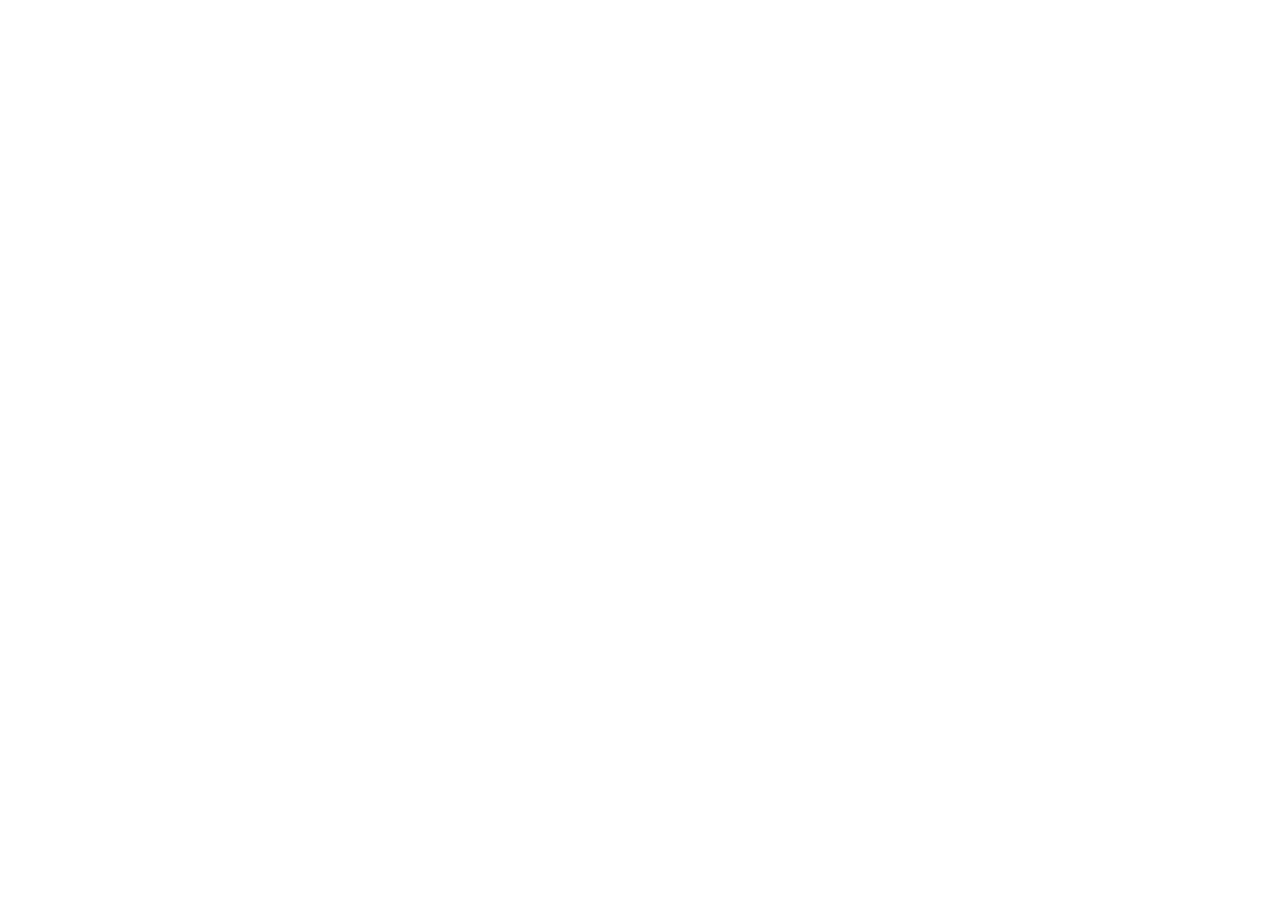
==== commit 8336b4cc: "edit title of library" ====
--- a/index.html
+++ b/index.html
@@ -3,7 +3,7 @@
 <head>
   <meta charset="UTF-8">
   <meta name="viewport" content="width=device-width, initial-scale=1.0">
-  <title>뉴스 마을</title>
+  <title>뉴먼/title>
   <link href="https://fonts.googleapis.com/css2?family=Nanum+Gothic:wght@400;700&family=Press+Start+2P&display=swap" rel="stylesheet">
   <link href="https://fonts.googleapis.com/css2?family=Nanum+Myeongjo:wght@400;700;800&family=Noto+Serif+KR:wght@300;400;600;700&display=swap" rel="stylesheet">
   <link rel="stylesheet" href="css/style.css">
--- a/css/style.css
+++ b/css/style.css
@@ -1283,14 +1283,14 @@
       align-items: center;
       justify-content: center;
       cursor: pointer;
-      padding: 24px;
+      padding: 16px;
       box-sizing: border-box;
     }
     #sign-popup-overlay.open { display: flex; }
     #sign-popup-card {
       position: relative;
-      max-width: min(500px, 92vw);
-      max-height: 88vh;
+      max-width: min(900px, 96vw);
+      max-height: 96vh;
       cursor: default;
       overflow-y: auto;
       border-radius: 16px;
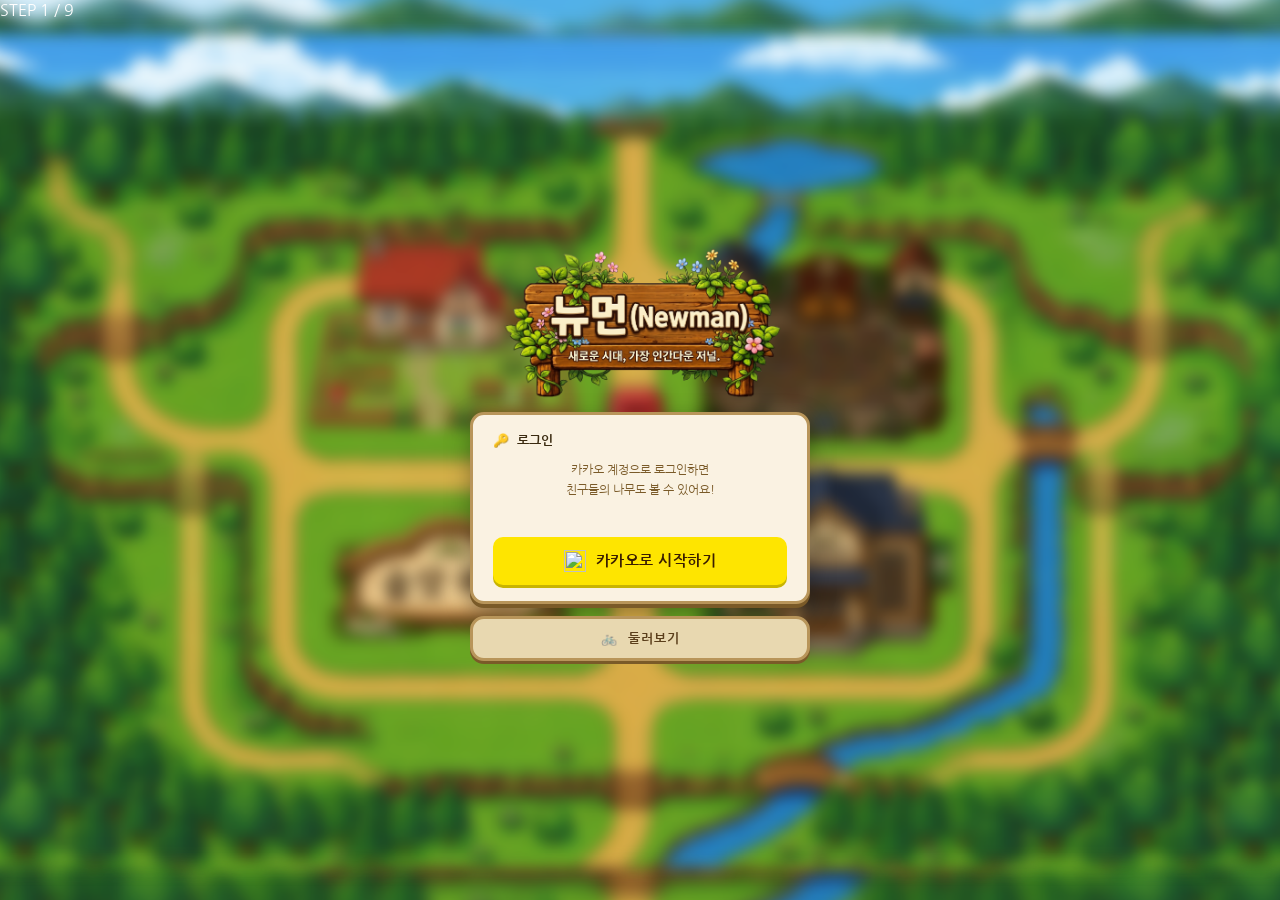
==== commit 9201fb18: "fix: title tag not closed properly" ====
--- a/index.html
+++ b/index.html
@@ -3,7 +3,7 @@
 <head>
   <meta charset="UTF-8">
   <meta name="viewport" content="width=device-width, initial-scale=1.0">
-  <title>뉴먼/title>
+  <title>뉴먼</title>
   <link href="https://fonts.googleapis.com/css2?family=Nanum+Gothic:wght@400;700&family=Press+Start+2P&display=swap" rel="stylesheet">
   <link href="https://fonts.googleapis.com/css2?family=Nanum+Myeongjo:wght@400;700;800&family=Noto+Serif+KR:wght@300;400;600;700&display=swap" rel="stylesheet">
   <link rel="stylesheet" href="css/style.css">
@@ -31,7 +31,7 @@
 ══════════════════════════════ -->
 <div id="screen-login" class="screen active">
   <div class="lp-wrap">
-    <img src="ssol.png" alt="뉴스 마을" style="width:100%; height:auto; display:block;">
+    <img src="ssol.png" alt="뉴먼" style="width:100%; height:auto; display:block;">
 
     <div class="lp-card">
       <div class="lp-card-header">🔑 &nbsp;로그인</div>
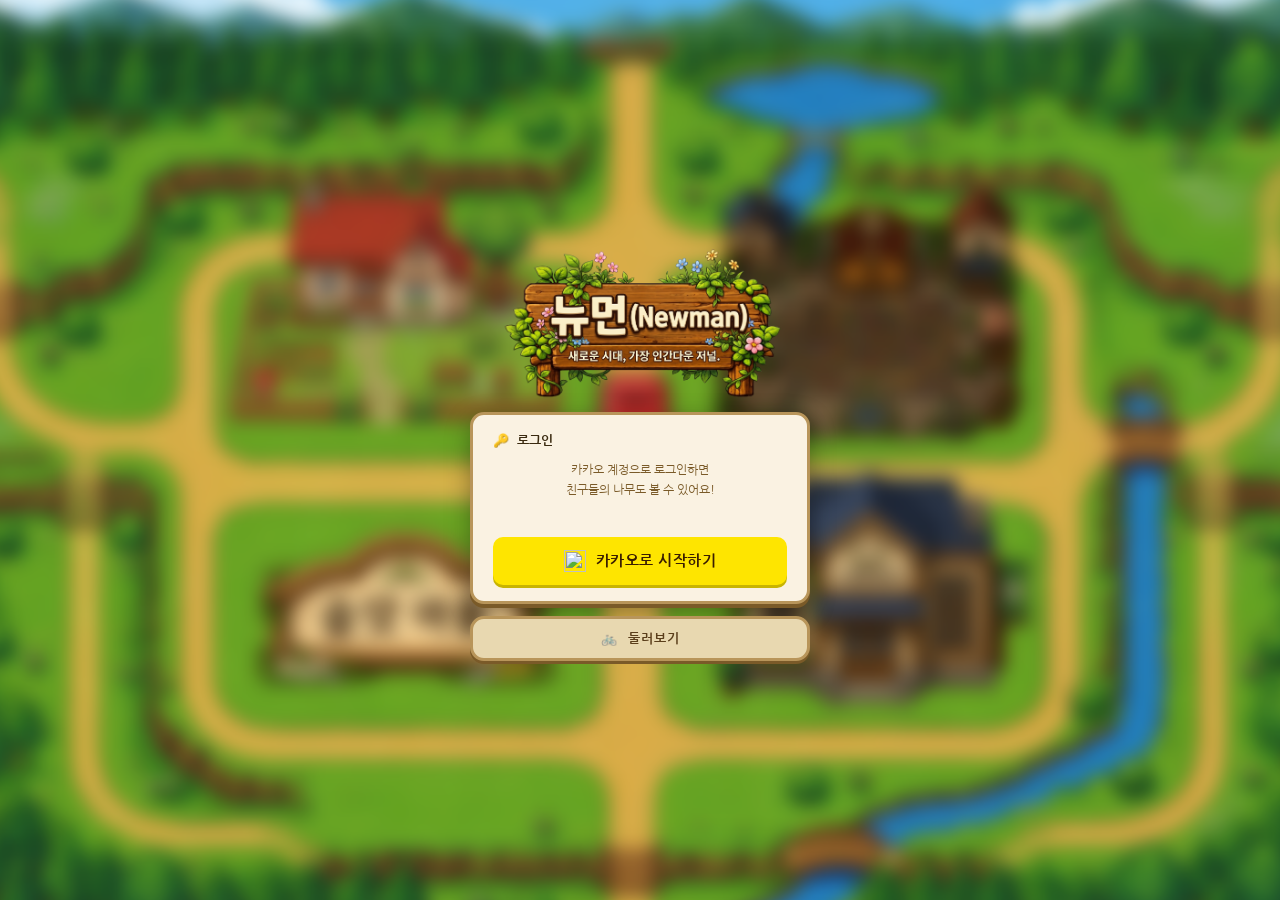
==== commit dc6a71f1: "chore: format, delete tutorial, blurred image" ====
--- a/index.html
+++ b/index.html
@@ -1,751 +1,1054 @@
-<!DOCTYPE html>
+<!doctype html>
 <html lang="ko">
-<head>
-  <meta charset="UTF-8">
-  <meta name="viewport" content="width=device-width, initial-scale=1.0">
-  <title>뉴먼</title>
-  <link href="https://fonts.googleapis.com/css2?family=Nanum+Gothic:wght@400;700&family=Press+Start+2P&display=swap" rel="stylesheet">
-  <link href="https://fonts.googleapis.com/css2?family=Nanum+Myeongjo:wght@400;700;800&family=Noto+Serif+KR:wght@300;400;600;700&display=swap" rel="stylesheet">
-  <link rel="stylesheet" href="css/style.css">
-  <script src="https://t1.kakaocdn.net/kakao_js_sdk/2.7.2/kakao.min.js" crossorigin="anonymous"></script>
-  <style></style>
-</head>
-<body>
-
-<!-- Fade overlay -->
-<div id="transition"></div>
-
-<!-- 비석 팝업 -->
-<div id="sign-popup-overlay" onclick="closeSignPopup()">
-  <div id="sign-popup-card" onclick="event.stopPropagation()">
-    <img src="sign_popup.PNG" alt="뉴스 마을 소개">
-  </div>
-
-</div>
-
-<!-- ══════════════════════════════
+	<head>
+		<meta charset="UTF-8" />
+		<meta name="viewport" content="width=device-width, initial-scale=1.0" />
+		<title>뉴먼</title>
+		<link
+			href="https://fonts.googleapis.com/css2?family=Nanum+Gothic:wght@400;700&family=Press+Start+2P&display=swap"
+			rel="stylesheet"
+		/>
+		<link
+			href="https://fonts.googleapis.com/css2?family=Nanum+Myeongjo:wght@400;700;800&family=Noto+Serif+KR:wght@300;400;600;700&display=swap"
+			rel="stylesheet"
+		/>
+		<link rel="stylesheet" href="css/style.css" />
+		<script
+			src="https://t1.kakaocdn.net/kakao_js_sdk/2.7.2/kakao.min.js"
+			crossorigin="anonymous"
+		></script>
+		<style></style>
+	</head>
+	<body>
+		<!-- Fade overlay -->
+		<div id="transition"></div>
+
+		<!-- 비석 팝업 -->
+		<div id="sign-popup-overlay" onclick="closeSignPopup()">
+			<div id="sign-popup-card" onclick="event.stopPropagation()">
+				<img src="sign_popup.PNG" alt="뉴스 마을 소개" />
+			</div>
+		</div>
+
+		<!-- ══════════════════════════════
      SCREEN 1 · 우체통 입장
 ══════════════════════════════ -->
-<!-- ══════════════════════════════
+		<!-- ══════════════════════════════
      SCREEN 0 · 로그인
 ══════════════════════════════ -->
-<div id="screen-login" class="screen active">
-  <div class="lp-wrap">
-    <img src="ssol.png" alt="뉴먼" style="width:100%; height:auto; display:block;">
-
-    <div class="lp-card">
-      <div class="lp-card-header">🔑 &nbsp;로그인</div>
-      <p class="lp-kakao-desc">카카오 계정으로 로그인하면<br>친구들의 나무도 볼 수 있어요!</p>
-      <div id="lp-kakao-error" class="lp-error"></div>
-      <button class="lp-kakao-btn" onclick="kakaoLogin()">
-        <img src="https://developers.kakao.com/assets/img/about/logos/kakaolink/kakaolink_btn_medium.png" alt="">
-        카카오로 시작하기
-      </button>
-    </div>
-
-    <button class="lp-browse-btn" onclick="lpBrowse()">🚲 &nbsp;둘러보기</button>
-  </div>
-</div>
-
-<div id="screen-mailbox" class="screen">
-  <div class="village-bg"></div>
-  <div class="mailbox-wrapper" onclick="showMbook()">
-    <div class="mailbox-title">뉴스 마을</div>
-    <img src="post.png" alt="우체통">
-    <div class="mailbox-hint">▶ 우체통을 클릭하세요 ◀</div>
-  </div>
-</div>
-
-<!-- ══════════════════════════════
+		<div id="screen-login" class="screen active">
+			<div class="lp-wrap">
+				<img src="ssol.png" alt="뉴먼" style="width: 100%; height: auto; display: block" />
+
+				<div class="lp-card">
+					<div class="lp-card-header">🔑 &nbsp;로그인</div>
+					<p class="lp-kakao-desc">카카오 계정으로 로그인하면<br />친구들의 나무도 볼 수 있어요!</p>
+					<div id="lp-kakao-error" class="lp-error"></div>
+					<button class="lp-kakao-btn" onclick="kakaoLogin()">
+						<img
+							src="https://developers.kakao.com/assets/img/about/logos/kakaolink/kakaolink_btn_medium.png"
+							alt=""
+						/>
+						카카오로 시작하기
+					</button>
+				</div>
+
+				<button class="lp-browse-btn" onclick="lpBrowse()">🚲 &nbsp;둘러보기</button>
+			</div>
+		</div>
+
+		<div id="screen-mailbox" class="screen">
+			<div class="village-bg"></div>
+			<div class="mailbox-wrapper" onclick="showMbook()">
+				<div class="mailbox-title">뉴스 마을</div>
+				<img src="post.png" alt="우체통" />
+				<div class="mailbox-hint">▶ 우체통을 클릭하세요 ◀</div>
+			</div>
+		</div>
+
+		<!-- ══════════════════════════════
      SCREEN 2 · M북 (오늘의 뉴스)
 ══════════════════════════════ -->
-<div id="screen-mbook" class="screen">
-  <div class="mbook-wrap">
-    <div class="mbook-head">
-      <div class="mbook-logo">M 북</div>
-      <div class="mbook-sub">오늘의 뉴스 &nbsp;·&nbsp; 2026년 5월 3일 (일)</div>
-    </div>
-
-    <div class="news-item" data-idx="0">
-      <span class="news-tag">구의회</span>
-      <h3>구의회, 마을 환경 개선 예산안 최종 통과</h3>
-      <p>이번 회기에서 마을 환경 개선을 위한 예산안이 최종 통과되었습니다. 주민 편의시설 확충과 녹지 공간 조성에 중점을 둘 예정입니다.</p>
-      <div class="read-indicator" id="ri-0"></div>
-    </div>
-
-    <div class="news-item" data-idx="1">
-      <span class="news-tag">문화</span>
-      <h3>문화 다방, 봄맞이 특별 전시회 이번 주말 개최</h3>
-      <p>문화 다방에서는 이번 주말부터 지역 예술가들의 봄 작품 전시회를 개최합니다. 누구나 무료로 관람할 수 있습니다.</p>
-      <div class="read-indicator" id="ri-1"></div>
-    </div>
-
-    <div class="news-item" data-idx="2">
-      <span class="news-tag">공항</span>
-      <h3>신규 국내선 노선 취항, 지역 접근성 크게 향상</h3>
-      <p>공항에 신규 국내선 노선이 취항하며 이동 편의성이 크게 향상될 전망입니다. 다음 달부터 운항을 시작합니다.</p>
-      <div class="read-indicator" id="ri-2"></div>
-    </div>
-
-    <div class="news-item" data-idx="3">
-      <span class="news-tag">식물원</span>
-      <h3>식물원, 희귀 식물 20여 종 이번 주 토요일 공개</h3>
-      <p>지역 식물원에서 해외에서 들여온 희귀 식물 20여 종을 새롭게 공개합니다. 사전 예약 없이 관람 가능합니다.</p>
-      <div class="read-indicator" id="ri-3"></div>
-    </div>
-
-    <div class="news-item" data-idx="4">
-      <span class="news-tag">탐사</span>
-      <h3>[탐정 하우스] 미확인 제보, 진실은 무엇인가</h3>
-      <p>독자 제보로 시작된 탐사 보도. 석 달간의 추적 끝에 드러난 놀라운 사실들을 단독으로 보도합니다.</p>
-      <div class="read-indicator" id="ri-4"></div>
-    </div>
-
-    <div class="news-item" data-idx="5">
-      <span class="news-tag">영화</span>
-      <h3>이번 주 개봉작 리뷰 — 기대작 3편 한눈에</h3>
-      <p>이번 주 영화관에 걸리는 세 편의 신작을 미리 보았습니다. 장르도, 분위기도 제각각인 세 작품의 관람 포인트를 정리했습니다.</p>
-      <div class="read-indicator" id="ri-5"></div>
-    </div>
-
-    <button class="mbook-enter-btn" onclick="goAfterMbook()">마을로 입장하기 →</button>
-  </div>
-</div>
-
-<!-- ══════════════════════════════
+		<div id="screen-mbook" class="screen">
+			<div class="mbook-wrap">
+				<div class="mbook-head">
+					<div class="mbook-logo">M 북</div>
+					<div class="mbook-sub">오늘의 뉴스 &nbsp;·&nbsp; 2026년 5월 3일 (일)</div>
+				</div>
+
+				<div class="news-item" data-idx="0">
+					<span class="news-tag">구의회</span>
+					<h3>구의회, 마을 환경 개선 예산안 최종 통과</h3>
+					<p>
+						이번 회기에서 마을 환경 개선을 위한 예산안이 최종 통과되었습니다. 주민 편의시설 확충과
+						녹지 공간 조성에 중점을 둘 예정입니다.
+					</p>
+					<div class="read-indicator" id="ri-0"></div>
+				</div>
+
+				<div class="news-item" data-idx="1">
+					<span class="news-tag">문화</span>
+					<h3>문화 다방, 봄맞이 특별 전시회 이번 주말 개최</h3>
+					<p>
+						문화 다방에서는 이번 주말부터 지역 예술가들의 봄 작품 전시회를 개최합니다. 누구나 무료로
+						관람할 수 있습니다.
+					</p>
+					<div class="read-indicator" id="ri-1"></div>
+				</div>
+
+				<div class="news-item" data-idx="2">
+					<span class="news-tag">공항</span>
+					<h3>신규 국내선 노선 취항, 지역 접근성 크게 향상</h3>
+					<p>
+						공항에 신규 국내선 노선이 취항하며 이동 편의성이 크게 향상될 전망입니다. 다음 달부터
+						운항을 시작합니다.
+					</p>
+					<div class="read-indicator" id="ri-2"></div>
+				</div>
+
+				<div class="news-item" data-idx="3">
+					<span class="news-tag">식물원</span>
+					<h3>식물원, 희귀 식물 20여 종 이번 주 토요일 공개</h3>
+					<p>
+						지역 식물원에서 해외에서 들여온 희귀 식물 20여 종을 새롭게 공개합니다. 사전 예약 없이
+						관람 가능합니다.
+					</p>
+					<div class="read-indicator" id="ri-3"></div>
+				</div>
+
+				<div class="news-item" data-idx="4">
+					<span class="news-tag">탐사</span>
+					<h3>[탐정 하우스] 미확인 제보, 진실은 무엇인가</h3>
+					<p>
+						독자 제보로 시작된 탐사 보도. 석 달간의 추적 끝에 드러난 놀라운 사실들을 단독으로
+						보도합니다.
+					</p>
+					<div class="read-indicator" id="ri-4"></div>
+				</div>
+
+				<div class="news-item" data-idx="5">
+					<span class="news-tag">영화</span>
+					<h3>이번 주 개봉작 리뷰 — 기대작 3편 한눈에</h3>
+					<p>
+						이번 주 영화관에 걸리는 세 편의 신작을 미리 보았습니다. 장르도, 분위기도 제각각인 세
+						작품의 관람 포인트를 정리했습니다.
+					</p>
+					<div class="read-indicator" id="ri-5"></div>
+				</div>
+
+				<button class="mbook-enter-btn" onclick="goAfterMbook()">마을로 입장하기 →</button>
+			</div>
+		</div>
+
+		<!-- ══════════════════════════════
      SCREEN · 나의 정원
 ══════════════════════════════ -->
-<div id="screen-myhouse" class="screen">
-  <img class="garden-bg" src="garden.png" alt="">
-  <div class="mh-top">
-    <span class="mh-username" id="mh-username"></span>
-    <button class="mh-logout-btn" onclick="logout()">로그아웃</button>
-  </div>
-  <div class="mh-tree" id="mh-tree"></div>
-  <div class="mh-bottom mh-bottom-col">
-    <!-- 영양분 가방 -->
-    <div class="bag-row">
-      <span class="bag-label">가방</span>
-      <div class="nutrient-icons">
-        <button class="ni-btn" id="ni-btn-비료" onclick="feedOneNutrient('비료')">
-          <span class="ni-icon">🌱</span>
-          <span class="ni-name">비료</span>
-          <span class="ni-count" id="bag-count-비료">0</span>
-        </button>
-        <button class="ni-btn" id="ni-btn-물" onclick="feedOneNutrient('물')">
-          <span class="ni-icon">💧</span>
-          <span class="ni-name">물</span>
-          <span class="ni-count" id="bag-count-물">0</span>
-        </button>
-        <button class="ni-btn" id="ni-btn-양분" onclick="feedOneNutrient('양분')">
-          <span class="ni-icon">🍃</span>
-          <span class="ni-name">양분</span>
-          <span class="ni-count" id="bag-count-양분">0</span>
-        </button>
-      </div>
-      <button id="feed-set-btn" onclick="feedSet()" style="
-        margin-top:10px; width:100%;
-        background:#2d6a4f; color:#fff; border:none;
-        padding:10px 0; font-family:'Press Start 2P',monospace; font-size:8px;
-        cursor:pointer; letter-spacing:1px; border-radius:2px;
-        transition:background 0.2s, opacity 0.2s;">
-        🌿 세트 주기 (비료+물+양분)
-      </button>
-    </div>
-    <!-- 레벨·진행도·버튼 -->
-    <div class="mh-main-row">
-      <div class="mh-info">
-        <div class="mh-level-badge" id="mh-level-badge">묘목</div>
-        <div class="mh-progress-row">
-          <div class="mh-progress-label" id="mh-progress-label">세트 0 / 3</div>
-          <div class="mh-progress-bar"><div class="mh-progress-fill" id="mh-progress-fill"></div></div>
-        </div>
-      </div>
-      <div class="mh-nav">
-        <button class="mh-btn" onclick="switchTo('village')">← 마을로</button>
-        <button class="mh-btn" onclick="shareMyLink()">🔗 내 링크 공유</button>
-        <button class="mh-btn" onclick="loadFriendsListView()">🌳 친구 나무 보기</button>
-      </div>
-    </div>
-  </div>
-</div>
-
-<!-- ══════════════════════════════
+		<div id="screen-myhouse" class="screen">
+			<img class="garden-bg" src="garden.png" alt="" />
+			<div class="mh-top">
+				<span class="mh-username" id="mh-username"></span>
+				<button class="mh-logout-btn" onclick="logout()">로그아웃</button>
+			</div>
+			<div class="mh-tree" id="mh-tree"></div>
+			<div class="mh-bottom mh-bottom-col">
+				<!-- 영양분 가방 -->
+				<div class="bag-row">
+					<span class="bag-label">가방</span>
+					<div class="nutrient-icons">
+						<button class="ni-btn" id="ni-btn-비료" onclick="feedOneNutrient('비료')">
+							<span class="ni-icon">🌱</span>
+							<span class="ni-name">비료</span>
+							<span class="ni-count" id="bag-count-비료">0</span>
+						</button>
+						<button class="ni-btn" id="ni-btn-물" onclick="feedOneNutrient('물')">
+							<span class="ni-icon">💧</span>
+							<span class="ni-name">물</span>
+							<span class="ni-count" id="bag-count-물">0</span>
+						</button>
+						<button class="ni-btn" id="ni-btn-양분" onclick="feedOneNutrient('양분')">
+							<span class="ni-icon">🍃</span>
+							<span class="ni-name">양분</span>
+							<span class="ni-count" id="bag-count-양분">0</span>
+						</button>
+					</div>
+					<button
+						id="feed-set-btn"
+						onclick="feedSet()"
+						style="
+							margin-top: 10px;
+							width: 100%;
+							background: #2d6a4f;
+							color: #fff;
+							border: none;
+							padding: 10px 0;
+							font-family: 'Press Start 2P', monospace;
+							font-size: 8px;
+							cursor: pointer;
+							letter-spacing: 1px;
+							border-radius: 2px;
+							transition:
+								background 0.2s,
+								opacity 0.2s;
+						"
+					>
+						🌿 세트 주기 (비료+물+양분)
+					</button>
+				</div>
+				<!-- 레벨·진행도·버튼 -->
+				<div class="mh-main-row">
+					<div class="mh-info">
+						<div class="mh-level-badge" id="mh-level-badge">묘목</div>
+						<div class="mh-progress-row">
+							<div class="mh-progress-label" id="mh-progress-label">세트 0 / 3</div>
+							<div class="mh-progress-bar">
+								<div class="mh-progress-fill" id="mh-progress-fill"></div>
+							</div>
+						</div>
+					</div>
+					<div class="mh-nav">
+						<button class="mh-btn" onclick="switchTo('village')">← 마을로</button>
+						<button class="mh-btn" onclick="shareMyLink()">🔗 내 링크 공유</button>
+						<button class="mh-btn" onclick="loadFriendsListView()">🌳 친구 나무 보기</button>
+					</div>
+				</div>
+			</div>
+		</div>
+
+		<!-- ══════════════════════════════
      SCREEN · 친구 정원
 ══════════════════════════════ -->
-<div id="screen-friends" class="screen">
-  <img class="garden-bg" src="garden.png" alt="">
-
-  <!-- Single friend view (overlay 없음 — myhouse와 동일 구조) -->
-  <div id="friend-single-view">
-    <div class="mh-top">
-      <span class="mh-username" id="friend-view-title">친구의 정원</span>
-      <div class="mh-nav">
-        <button class="mh-btn" id="friend-back-village" onclick="friendsGoBack()">← 마을로</button>
-        <button class="mh-btn" id="friend-back-list" onclick="loadFriendsListView()" style="display:none;">← 목록으로</button>
-      </div>
-    </div>
-    <div class="mh-tree" id="friend-tree-display"></div>
-    <div class="mh-bottom" id="friend-view-content"></div>
-  </div>
-
-  <!-- Friends list view (어두운 overlay 유지) -->
-  <div id="friends-list-view" class="friends-overlay" style="display:none;">
-    <div class="friends-header">
-      <span class="friends-title">친구 정원</span>
-      <button class="mh-btn" onclick="switchTo('myhouse')">← 내 정원으로</button>
-    </div>
-    <div id="friends-list-cards" class="friends-grid"></div>
-  </div>
-</div>
-
-<!-- ══════════════════════════════
+		<div id="screen-friends" class="screen">
+			<img class="garden-bg" src="garden.png" alt="" />
+
+			<!-- Single friend view (overlay 없음 — myhouse와 동일 구조) -->
+			<div id="friend-single-view">
+				<div class="mh-top">
+					<span class="mh-username" id="friend-view-title">친구의 정원</span>
+					<div class="mh-nav">
+						<button class="mh-btn" id="friend-back-village" onclick="friendsGoBack()">
+							← 마을로
+						</button>
+						<button
+							class="mh-btn"
+							id="friend-back-list"
+							onclick="loadFriendsListView()"
+							style="display: none"
+						>
+							← 목록으로
+						</button>
+					</div>
+				</div>
+				<div class="mh-tree" id="friend-tree-display"></div>
+				<div class="mh-bottom" id="friend-view-content"></div>
+			</div>
+
+			<!-- Friends list view (어두운 overlay 유지) -->
+			<div id="friends-list-view" class="friends-overlay" style="display: none">
+				<div class="friends-header">
+					<span class="friends-title">친구 정원</span>
+					<button class="mh-btn" onclick="switchTo('myhouse')">← 내 정원으로</button>
+				</div>
+				<div id="friends-list-cards" class="friends-grid"></div>
+			</div>
+		</div>
+
+		<!-- ══════════════════════════════
      SCREEN · 나의 집 (준비 중)
 ══════════════════════════════ -->
-<div id="screen-house" class="screen">
-  <div class="house-header">나의 집</div>
-
-  <div class="house-info-card">
-    <div class="house-info-title">내 계정 정보</div>
-
-    <!-- 닉네임 보기 모드 -->
-    <div class="house-info-row" id="house-nick-view">
-      <span class="house-info-label">닉네임</span>
-      <div style="display:flex; align-items:center; gap:8px;">
-        <span class="house-info-value" id="house-nickname"></span>
-        <button class="house-nick-edit-btn" onclick="startNickEdit()">수정</button>
-      </div>
-    </div>
-
-    <!-- 닉네임 편집 모드 (기본 숨김) -->
-    <div id="house-nick-form" style="display:none; flex-direction:column; gap:10px;">
-      <span class="house-info-label">닉네임 수정</span>
-      <input type="text" id="house-nick-input" class="house-nick-input"
-             maxlength="12" placeholder="새 닉네임 입력 (최대 12자)">
-      <div class="house-nick-error" id="house-nick-error"></div>
-      <div class="house-nick-actions">
-        <button class="house-nick-save" onclick="saveNick()">저장</button>
-        <button class="house-nick-cancel" onclick="cancelNickEdit()">취소</button>
-      </div>
-    </div>
-
-    <hr class="house-info-divider">
-    <div class="house-info-row">
-      <span class="house-info-label">로그인 계정</span>
-      <span class="house-info-value" id="house-account"></span>
-    </div>
-    <button class="house-logout-btn-full" onclick="logout()">로그아웃</button>
-  </div>
-
-  <div class="mh-bottom">
-    <div class="mh-nav" style="margin-left:auto;">
-      <button class="mh-btn" onclick="switchTo('village')">← 마을로</button>
-    </div>
-  </div>
-</div>
-
-<!-- ══════════════════════════════
+		<div id="screen-house" class="screen">
+			<div class="house-header">나의 집</div>
+
+			<div class="house-info-card">
+				<div class="house-info-title">내 계정 정보</div>
+
+				<!-- 닉네임 보기 모드 -->
+				<div class="house-info-row" id="house-nick-view">
+					<span class="house-info-label">닉네임</span>
+					<div style="display: flex; align-items: center; gap: 8px">
+						<span class="house-info-value" id="house-nickname"></span>
+						<button class="house-nick-edit-btn" onclick="startNickEdit()">수정</button>
+					</div>
+				</div>
+
+				<!-- 닉네임 편집 모드 (기본 숨김) -->
+				<div id="house-nick-form" style="display: none; flex-direction: column; gap: 10px">
+					<span class="house-info-label">닉네임 수정</span>
+					<input
+						type="text"
+						id="house-nick-input"
+						class="house-nick-input"
+						maxlength="12"
+						placeholder="새 닉네임 입력 (최대 12자)"
+					/>
+					<div class="house-nick-error" id="house-nick-error"></div>
+					<div class="house-nick-actions">
+						<button class="house-nick-save" onclick="saveNick()">저장</button>
+						<button class="house-nick-cancel" onclick="cancelNickEdit()">취소</button>
+					</div>
+				</div>
+
+				<hr class="house-info-divider" />
+				<div class="house-info-row">
+					<span class="house-info-label">로그인 계정</span>
+					<span class="house-info-value" id="house-account"></span>
+				</div>
+				<button class="house-logout-btn-full" onclick="logout()">로그아웃</button>
+			</div>
+
+			<div class="mh-bottom">
+				<div class="mh-nav" style="margin-left: auto">
+					<button class="mh-btn" onclick="switchTo('village')">← 마을로</button>
+				</div>
+			</div>
+		</div>
+
+		<!-- ══════════════════════════════
      SCREEN 3 · 마을 메인
 ══════════════════════════════ -->
-<div id="screen-village" class="screen">
-  <div class="map-wrap">
-    <img src="village2.png" alt="마을">
-
-    <div class="hotspot" id="hs-garden">
-      <img class="hs-building" src="myGarden.png" alt="나의 정원" onclick="openGarden()">
-      <div class="hs-label">나의 정원</div>
-    </div>
-
-    <div class="hotspot" id="hs-library">
-      <img class="hs-building" src="library.PNG" alt="도서관" onclick="switchTo('library')">
-      <div class="hs-label">도서관</div>
-    </div>
-
-    <div class="hotspot" id="hs-house">
-      <img class="hs-building" src="house.PNG" alt="나의 집" onclick="openHouseArea()">
-      <div class="hs-label">나의 집</div>
-    </div>
-
-    <div class="hotspot" id="hs-villhall">
-      <img class="hs-building" src="center.PNG" alt="마을 광장" onclick="switchTo('gwangjang')">
-      <div class="hs-label">마을 광장</div>
-    </div>
-
-    <div class="hotspot" id="hs-monument">
-      <img class="hs-building" src="sign.PNG" alt="비석" onclick="openSignPopup()">
-      <div class="hs-label">비석 · 신문사 소개</div>
-    </div>
-
-    <img src="toCity.png" id="nav-to-city" class="city-arrow" onclick="goToCity()" alt="시내로">
-
-    <div class="hotspot" id="hs-postbox">
-      <img class="hs-building" src="post.png" alt="우체통" onclick="showMbook()">
-      <div class="hs-label">우체통 · M북</div>
-    </div>
-
-    <button class="help-fab" onclick="openHelp()">?</button>
-
-  </div>
-</div>
-
-<!-- ══════════════════════════════
+		<div id="screen-village" class="screen">
+			<div class="map-wrap">
+				<img src="village2.png" alt="마을" />
+
+				<div class="hotspot" id="hs-garden">
+					<img class="hs-building" src="myGarden.png" alt="나의 정원" onclick="openGarden()" />
+					<div class="hs-label">나의 정원</div>
+				</div>
+
+				<div class="hotspot" id="hs-library">
+					<img class="hs-building" src="library.PNG" alt="도서관" onclick="switchTo('library')" />
+					<div class="hs-label">도서관</div>
+				</div>
+
+				<div class="hotspot" id="hs-house">
+					<img class="hs-building" src="house.PNG" alt="나의 집" onclick="openHouseArea()" />
+					<div class="hs-label">나의 집</div>
+				</div>
+
+				<div class="hotspot" id="hs-villhall">
+					<img
+						class="hs-building"
+						src="center.PNG"
+						alt="마을 광장"
+						onclick="switchTo('gwangjang')"
+					/>
+					<div class="hs-label">마을 광장</div>
+				</div>
+
+				<div class="hotspot" id="hs-monument">
+					<img class="hs-building" src="sign.PNG" alt="비석" onclick="openSignPopup()" />
+					<div class="hs-label">비석 · 신문사 소개</div>
+				</div>
+
+				<img
+					src="toCity.png"
+					id="nav-to-city"
+					class="city-arrow"
+					onclick="goToCity()"
+					alt="시내로"
+				/>
+
+				<div class="hotspot" id="hs-postbox">
+					<img class="hs-building" src="post.png" alt="우체통" onclick="showMbook()" />
+					<div class="hs-label">우체통 · M북</div>
+				</div>
+
+				<button class="help-fab" onclick="openHelp()">?</button>
+			</div>
+		</div>
+
+		<!-- ══════════════════════════════
      SCREEN 4 · 시내
 ══════════════════════════════ -->
-<div id="screen-city" class="screen">
-  <div class="map-wrap">
-    <img src="city/background.png" alt="시내">
-
-    <!-- row 1 -->
-    <div class="hotspot" id="hs-detective">
-      <img class="hs-building" src="city/detective.png" alt="탐정사무소" onclick="openBoutiqueModal('hs-detective','탐정사무소','채림\n\n숨겨진 진실을 추적합니다.\n심층 취재와 탐사 보도의 공간입니다.\n제보는 언제나 환영합니다.')">
-      <div class="hs-label">탐정사무소 · 채림</div>
-    </div>
-
-    <div class="hotspot" id="hs-guest">
-      <img class="hs-building" src="city/counsel.png" alt="상담소" onclick="openBoutiqueModal('hs-guest','상담소','소은\n\n다양한 사람들의 이야기.\n여행자의 시선으로 세상을 봅니다.')">
-      <div class="hs-label">상담소 · 소은</div>
-    </div>
-
-    <div class="hotspot" id="hs-cinema">
-      <img class="hs-building" src="city/cinema.png" alt="영화관" onclick="openBoutiqueModal('hs-cinema','영화관','채원\n\n영화와 영상 문화를 리뷰합니다.\n스크린 너머의 세계로 여러분을 초대합니다.')">
-      <div class="hs-label">영화관 · 채원</div>
-    </div>
-
-    <!-- row 2 -->
-    <div class="hotspot" id="hs-lp">
-      <img class="hs-building" src="city/LPshop.png" alt="LP샵" onclick="openBoutiqueModal('hs-lp','LP샵','현서\n\n음악과 감성의 공간.\n음악으로 세상을 이야기하고\n시대의 사운드를 기록합니다.')">
-      <div class="hs-label">LP샵 · 현서</div>
-    </div>
-
-    <div class="hotspot" id="hs-council">
-      <img class="hs-building" src="city/council.png" alt="주민센터" onclick="openBoutiqueModal('hs-council','주민센터','성준\n\n지역 구의회를 취재합니다.\n주민의 목소리를 담은 의정 활동과\n지역 정치 이슈를 전합니다.')">
-      <div class="hs-label">주민센터 · 성준</div>
-    </div>
-
-    <div class="hotspot" id="hs-culture">
-      <img class="hs-building" src="city/cafe.png" alt="다방" onclick="openBoutiqueModal('hs-culture','다방','은수\n\n예술, 문화, 라이프스타일.\n우리 주변의 아름다운 이야기들을 담습니다.')">
-      <div class="hs-label">다방 · 은수</div>
-    </div>
-
-    <!-- row 3 -->
-    <div class="hotspot" id="hs-botanical">
-      <img class="hs-building" src="city/botanical.png" alt="수목원" onclick="openBoutiqueModal('hs-botanical','수목원','세민\n\n자연과 환경 이야기.\n지속 가능한 내일을 위한 기록입니다.')">
-      <div class="hs-label">수목원 · 세민</div>
-    </div>
-
-    <div class="hotspot" id="hs-haunted">
-      <img class="hs-building" src="city/film.png" alt="사진현상소" onclick="openBoutiqueModal('hs-haunted','사진현상소','민주\n\n잊혀진 이야기들이 모이는 곳.\n기억해야 할 역사와 미스터리를 기록합니다.')">
-      <div class="hs-label">사진현상소 · 민주</div>
-    </div>
-
-    <div class="hotspot" id="hs-airport">
-      <img class="hs-building" src="city/airport.png" alt="공항" onclick="openAirport()">
-      <div class="hs-label">공항 · 미정</div>
-    </div>
-
-    <!-- 해쉬태그 표지판 (건물과 독립된 요소) -->
-    <img class="city-sign" id="sign-detective" src="city/하채림해쉬태그.png" alt="">
-    <img class="city-sign" id="sign-guest"     src="city/전소은해쉬태그.png"  alt="">
-    <img class="city-sign" id="sign-cinema"    src="city/이채원해쉬태그.png"  alt="">
-    <img class="city-sign" id="sign-lp"        src="city/정현서해쉬태그.png"  alt="">
-    <img class="city-sign" id="sign-council"   src="city/고성준해쉬태그.png"  alt="">
-    <img class="city-sign" id="sign-culture"   src="city/박은수해쉬태그.png"  alt="">
-    <img class="city-sign" id="sign-botanical" src="city/천세민해쉬태그.png"  alt="">
-    <img class="city-sign" id="sign-haunted"   src="city/정민주해쉬태그.png"  alt="">
-    <img class="city-sign" id="sign-airport"   src="city/김미정해쉬태그.png"  alt="">
-
-    <img src="toVillage.png" id="nav-to-village" class="back-fab" onclick="goToVillage()" alt="마을로">
-    <button class="help-fab" onclick="openHelp()">?</button>
-
-  </div>
-</div>
-
-
-<!-- ══════════════════════════════
+		<div id="screen-city" class="screen">
+			<div class="map-wrap">
+				<img src="city/background.png" alt="시내" />
+
+				<!-- row 1 -->
+				<div class="hotspot" id="hs-detective">
+					<img
+						class="hs-building"
+						src="city/detective.png"
+						alt="탐정사무소"
+						onclick="
+							openBoutiqueModal(
+								'hs-detective',
+								'탐정사무소',
+								'채림\n\n숨겨진 진실을 추적합니다.\n심층 취재와 탐사 보도의 공간입니다.\n제보는 언제나 환영합니다.',
+							)
+						"
+					/>
+					<div class="hs-label">탐정사무소 · 채림</div>
+				</div>
+
+				<div class="hotspot" id="hs-guest">
+					<img
+						class="hs-building"
+						src="city/counsel.png"
+						alt="상담소"
+						onclick="
+							openBoutiqueModal(
+								'hs-guest',
+								'상담소',
+								'소은\n\n다양한 사람들의 이야기.\n여행자의 시선으로 세상을 봅니다.',
+							)
+						"
+					/>
+					<div class="hs-label">상담소 · 소은</div>
+				</div>
+
+				<div class="hotspot" id="hs-cinema">
+					<img
+						class="hs-building"
+						src="city/cinema.png"
+						alt="영화관"
+						onclick="
+							openBoutiqueModal(
+								'hs-cinema',
+								'영화관',
+								'채원\n\n영화와 영상 문화를 리뷰합니다.\n스크린 너머의 세계로 여러분을 초대합니다.',
+							)
+						"
+					/>
+					<div class="hs-label">영화관 · 채원</div>
+				</div>
+
+				<!-- row 2 -->
+				<div class="hotspot" id="hs-lp">
+					<img
+						class="hs-building"
+						src="city/LPshop.png"
+						alt="LP샵"
+						onclick="
+							openBoutiqueModal(
+								'hs-lp',
+								'LP샵',
+								'현서\n\n음악과 감성의 공간.\n음악으로 세상을 이야기하고\n시대의 사운드를 기록합니다.',
+							)
+						"
+					/>
+					<div class="hs-label">LP샵 · 현서</div>
+				</div>
+
+				<div class="hotspot" id="hs-council">
+					<img
+						class="hs-building"
+						src="city/council.png"
+						alt="주민센터"
+						onclick="
+							openBoutiqueModal(
+								'hs-council',
+								'주민센터',
+								'성준\n\n지역 구의회를 취재합니다.\n주민의 목소리를 담은 의정 활동과\n지역 정치 이슈를 전합니다.',
+							)
+						"
+					/>
+					<div class="hs-label">주민센터 · 성준</div>
+				</div>
+
+				<div class="hotspot" id="hs-culture">
+					<img
+						class="hs-building"
+						src="city/cafe.png"
+						alt="다방"
+						onclick="
+							openBoutiqueModal(
+								'hs-culture',
+								'다방',
+								'은수\n\n예술, 문화, 라이프스타일.\n우리 주변의 아름다운 이야기들을 담습니다.',
+							)
+						"
+					/>
+					<div class="hs-label">다방 · 은수</div>
+				</div>
+
+				<!-- row 3 -->
+				<div class="hotspot" id="hs-botanical">
+					<img
+						class="hs-building"
+						src="city/botanical.png"
+						alt="수목원"
+						onclick="
+							openBoutiqueModal(
+								'hs-botanical',
+								'수목원',
+								'세민\n\n자연과 환경 이야기.\n지속 가능한 내일을 위한 기록입니다.',
+							)
+						"
+					/>
+					<div class="hs-label">수목원 · 세민</div>
+				</div>
+
+				<div class="hotspot" id="hs-haunted">
+					<img
+						class="hs-building"
+						src="city/film.png"
+						alt="사진현상소"
+						onclick="
+							openBoutiqueModal(
+								'hs-haunted',
+								'사진현상소',
+								'민주\n\n잊혀진 이야기들이 모이는 곳.\n기억해야 할 역사와 미스터리를 기록합니다.',
+							)
+						"
+					/>
+					<div class="hs-label">사진현상소 · 민주</div>
+				</div>
+
+				<div class="hotspot" id="hs-airport">
+					<img class="hs-building" src="city/airport.png" alt="공항" onclick="openAirport()" />
+					<div class="hs-label">공항 · 미정</div>
+				</div>
+
+				<!-- 해쉬태그 표지판 (건물과 독립된 요소) -->
+				<img class="city-sign" id="sign-detective" src="city/하채림해쉬태그.png" alt="" />
+				<img class="city-sign" id="sign-guest" src="city/전소은해쉬태그.png" alt="" />
+				<img class="city-sign" id="sign-cinema" src="city/이채원해쉬태그.png" alt="" />
+				<img class="city-sign" id="sign-lp" src="city/정현서해쉬태그.png" alt="" />
+				<img class="city-sign" id="sign-council" src="city/고성준해쉬태그.png" alt="" />
+				<img class="city-sign" id="sign-culture" src="city/박은수해쉬태그.png" alt="" />
+				<img class="city-sign" id="sign-botanical" src="city/천세민해쉬태그.png" alt="" />
+				<img class="city-sign" id="sign-haunted" src="city/정민주해쉬태그.png" alt="" />
+				<img class="city-sign" id="sign-airport" src="city/김미정해쉬태그.png" alt="" />
+
+				<img
+					src="toVillage.png"
+					id="nav-to-village"
+					class="back-fab"
+					onclick="goToVillage()"
+					alt="마을로"
+				/>
+				<button class="help-fab" onclick="openHelp()">?</button>
+			</div>
+		</div>
+
+		<!-- ══════════════════════════════
      SCREEN · 광장
 ══════════════════════════════ -->
-<div id="screen-gwangjang" class="screen">
-  <div class="fullscreen-wrap">
-    <div class="fullscreen-topbar">
-      <button class="mh-btn" onclick="switchTo('village')">← 마을로</button>
-      <span style="font-family:'Press Start 2P',monospace;font-size:9px;color:#aaa;letter-spacing:2px;">광 장</span>
-    </div>
-    <div class="fullscreen-body">
-      <section id="gwangjang-section" data-guest-guard-wrap>
-      <div id="gwangjang">
-        <div class="gj-notice-bar">
-          <span class="gj-notice-bar-label">📌 공지</span>
-          <span>광장에서는 마을 주민 누구나 자유롭게 글을 쓸 수 있습니다. 건전한 마을 문화를 함께 만들어 주세요.</span>
-        </div>
-        <div class="gj-header">
-          <div style="display:flex;align-items:baseline;gap:10px;flex-wrap:wrap">
-            <span class="gj-header-title">광 장</span>
-            <span class="gj-header-sub">독자 게시판 · 마을 사람들의 이야기</span>
-          </div>
-          <span class="gj-header-date" id="gj-today-date"></span>
-        </div>
-        <div class="gj-tabs">
-          <button class="gj-tab active" data-tab="board">자유 광장</button>
-          <button class="gj-tab" data-tab="write">✏ 글쓰기</button>
-          <button class="gj-tab" data-tab="tip">제보란 <span class="gj-dot"></span></button>
-          <button class="gj-tab" data-tab="contribute">투고란</button>
-          <button class="gj-tab" data-tab="my">내 활동</button>
-        </div>
-        <div class="gj-body">
-          <!-- 자유 광장 -->
-          <div class="gj-panel active" id="gj-panel-board">
-            <div class="gj-post-list-wrap" id="gj-board-list-wrap">
-              <div class="gj-board-toolbar">
-                <div class="gj-board-toolbar-left">
-                  <button class="gj-cat-btn active" data-cat="all">전체</button>
-                  <button class="gj-cat-btn" data-cat="free">자유</button>
-                  <button class="gj-cat-btn" data-cat="discuss">토론</button>
-                  <button class="gj-cat-btn" data-cat="question">질문</button>
-                  <button class="gj-cat-btn" data-cat="tip">제보</button>
-                </div>
-                <button class="gj-write-btn" id="gj-goto-write-btn" data-guest-guard>+ 글쓰기</button>
-              </div>
-              <div class="gj-post-list" id="gj-post-list"></div>
-              <div class="gj-pagination">
-                <button class="gj-page-btn cur">1</button>
-                <button class="gj-page-btn">2</button>
-                <button class="gj-page-btn">3</button>
-                <button class="gj-page-btn">›</button>
-              </div>
-            </div>
-            <div class="gj-post-view" id="gj-post-view">
-              <button class="gj-back-btn" id="gj-back-btn">← 목록으로</button>
-              <div class="gj-post-view-header">
-                <div class="gj-post-view-badge-row">
-                  <span class="gj-post-badge gj-badge-free" id="gj-view-badge"></span>
-                </div>
-                <div class="gj-post-view-title" id="gj-view-title"></div>
-                <div class="gj-post-view-meta">
-                  <span id="gj-view-author"></span>
-                  <span id="gj-view-date"></span>
-                  <span id="gj-view-views"></span>
-                </div>
-              </div>
-              <div class="gj-post-view-body" id="gj-view-body"></div>
-              <div class="gj-like-row">
-                <button class="gj-like-btn" id="gj-like-btn">♡ 공감</button>
-                <span class="gj-like-count" id="gj-like-count"></span>
-              </div>
-              <div class="gj-comment-area">
-                <div class="gj-comment-count" id="gj-comment-count">댓글 0</div>
-                <div id="gj-comment-list"></div>
-                <div class="gj-comment-input-row">
-                  <input class="gj-form-input" id="gj-comment-input" placeholder="댓글을 남겨 주세요" style="flex:1;font-size:13px;padding:8px 10px;">
-                  <button class="gj-write-btn" id="gj-comment-submit" data-guest-guard style="white-space:nowrap;font-size:12px;padding:7px 14px;">등록</button>
-                </div>
-              </div>
-            </div>
-          </div>
-          <!-- 글쓰기 -->
-          <div class="gj-panel" id="gj-panel-write">
-            <div class="gj-section-head">새 글 쓰기</div>
-            <div class="gj-form-notice">광장은 마을의 공론장입니다. 타인을 향한 비방, 허위 사실 유포, 광고성 게시물은 삭제될 수 있습니다.</div>
-            <div class="gj-form-row">
-              <div class="gj-form-group">
-                <label class="gj-form-label">분류</label>
-                <select class="gj-form-select" id="gj-write-cat"><option>자유</option><option>토론</option><option>질문</option><option>제보</option></select>
-              </div>
-              <div class="gj-form-group">
-                <label class="gj-form-label">닉네임</label>
-                <input class="gj-form-input" id="gj-write-nick" placeholder="마을 주민">
-              </div>
-            </div>
-            <div class="gj-form-group">
-              <label class="gj-form-label">제목</label>
-              <input class="gj-form-input" id="gj-write-title" placeholder="제목을 입력하세요 (최대 60자)" maxlength="60">
-              <div class="gj-char-count" id="gj-title-count">0 / 60</div>
-            </div>
-            <div class="gj-form-group">
-              <label class="gj-form-label">내용</label>
-              <textarea class="gj-form-textarea" id="gj-write-body" placeholder="글 내용을 입력하세요…"></textarea>
-              <div class="gj-char-count" id="gj-body-count">0 / 2000</div>
-            </div>
-            <button class="gj-submit-btn" id="gj-write-submit" data-guest-guard>광장에 게시하기</button>
-          </div>
-          <!-- 제보란 -->
-          <div class="gj-panel" id="gj-panel-tip">
-            <div class="gj-tip-form-header">
-              <span class="gj-tip-title">제보란</span>
-              <span class="gj-tip-subtitle">탐정 하우스 · 뉴스 마을 편집부로 제보를 보내드립니다</span>
-            </div>
-            <div class="gj-form-notice">제보 내용은 편집부에서만 확인합니다. 익명 제보 가능하며, 추가 연락이 필요한 경우 연락처를 남겨 주세요.</div>
-            <label class="gj-anon-toggle">
-              <input type="checkbox" id="gj-anon-check" checked>
-              익명으로 제보하기
-            </label>
-            <div class="gj-form-group" id="gj-tip-name-row">
-              <label class="gj-form-label">이름(또는 닉네임)</label>
-              <input class="gj-form-input" id="gj-tip-name" placeholder="익명" disabled>
-            </div>
-            <div class="gj-form-group">
-              <label class="gj-form-label">제보 분야</label>
-              <select class="gj-form-select" id="gj-tip-category"><option>구의회 · 행정</option><option>지역 사건 · 사고</option><option>문화 · 예술</option><option>환경 · 시설</option><option>기타</option></select>
-            </div>
-            <div class="gj-form-group">
-              <label class="gj-form-label">제보 제목</label>
-              <input class="gj-form-input" id="gj-tip-title" placeholder="핵심 내용을 한 문장으로">
-            </div>
-            <div class="gj-form-group">
-              <label class="gj-form-label">제보 내용</label>
-              <textarea class="gj-form-textarea" id="gj-tip-body" placeholder="언제, 어디서, 무슨 일이 있었는지 최대한 구체적으로 써 주세요."></textarea>
-            </div>
-            <div class="gj-form-group">
-              <label class="gj-form-label">연락처 (선택)</label>
-              <input class="gj-form-input" id="gj-tip-contact" placeholder="이메일 또는 전화번호">
-            </div>
-            <button class="gj-submit-btn" id="gj-tip-submit" data-guest-guard>편집부에 제보하기</button>
-          </div>
-          <!-- 투고란 -->
-          <div class="gj-panel" id="gj-panel-contribute">
-            <div class="gj-submit-notice-box">
-              <h3>투고 안내</h3>
-              뉴스 마을 M북에 독자 기고문을 싣고 싶은 분은 이 창구를 이용해 주세요.<br>
-              · 분량: 원고지 3~10매 (600~2,000자) 권장<br>
-              · 형식: 자유 (에세이, 칼럼, 시, 소설, 리뷰 등)<br>
-              · 검토 후 편집부가 개별 연락을 드립니다. 채택 여부를 보장하지 않습니다.<br>
-              · 기고가 확정된 경우 M북 해당 섹션에 게재됩니다.
-            </div>
-            <div class="gj-form-row">
-              <div class="gj-form-group">
-                <label class="gj-form-label">이름</label>
-                <input class="gj-form-input" id="gj-contrib-name" placeholder="게재 시 표기 이름">
-              </div>
-              <div class="gj-form-group">
-                <label class="gj-form-label">섹션</label>
-                <select class="gj-form-select" id="gj-contrib-section"><option>문화</option><option>탐사</option><option>영화</option><option>식물원</option><option>LP샵</option><option>자유 기고</option></select>
-              </div>
-            </div>
-            <div class="gj-form-group">
-              <label class="gj-form-label">제목</label>
-              <input class="gj-form-input" id="gj-contrib-title" placeholder="기고문 제목">
-            </div>
-            <div class="gj-form-group">
-              <label class="gj-form-label">본문</label>
-              <textarea class="gj-form-textarea" id="gj-contrib-body" style="min-height:240px" placeholder="기고 내용을 입력해 주세요."></textarea>
-              <div class="gj-char-count" id="gj-contrib-count">0 / 2000</div>
-            </div>
-            <div class="gj-form-group">
-              <label class="gj-form-label">연락처</label>
-              <input class="gj-form-input" id="gj-contrib-contact" placeholder="편집부 연락용 이메일">
-            </div>
-            <button class="gj-submit-btn" id="gj-contrib-submit" data-guest-guard>투고 신청하기</button>
-          </div>
-          <!-- 내 활동 -->
-          <div class="gj-panel" id="gj-panel-my">
-            <div class="gj-section-head">내 활동</div>
-            <div class="gj-stat-grid">
-              <div class="gj-stat-card"><div class="gj-stat-label">작성한 글</div><div class="gj-stat-num" id="gj-my-post-count">0</div></div>
-              <div class="gj-stat-card"><div class="gj-stat-label">작성한 댓글</div><div class="gj-stat-num" id="gj-my-comment-count">0</div></div>
-            </div>
-            <div class="gj-section-head">내가 쓴 글</div>
-            <div id="gj-my-posts-list" style="border-top:1.5px solid #4a3f2e"></div>
-            <div style="margin-top:20px;border-top:1.5px solid #4a3f2e;padding-top:14px">
-              <div class="gj-section-head">내가 쓴 댓글</div>
-              <div id="gj-my-comments-list" style="border-top:1.5px solid #4a3f2e"></div>
-            </div>
-          </div>
-        </div>
-        <div class="gj-toast" id="gj-toast"></div>
-      </div>
-      </section>
-    </div>
-  </div>
-</div>
-
-<!-- ══════════════════════════════
+		<div id="screen-gwangjang" class="screen">
+			<div class="fullscreen-wrap">
+				<div class="fullscreen-topbar">
+					<button class="mh-btn" onclick="switchTo('village')">← 마을로</button>
+					<span
+						style="
+							font-family: 'Press Start 2P', monospace;
+							font-size: 9px;
+							color: #aaa;
+							letter-spacing: 2px;
+						"
+						>광 장</span
+					>
+				</div>
+				<div class="fullscreen-body">
+					<section id="gwangjang-section" data-guest-guard-wrap>
+						<div id="gwangjang">
+							<div class="gj-notice-bar">
+								<span class="gj-notice-bar-label">📌 공지</span>
+								<span
+									>광장에서는 마을 주민 누구나 자유롭게 글을 쓸 수 있습니다. 건전한 마을 문화를 함께
+									만들어 주세요.</span
+								>
+							</div>
+							<div class="gj-header">
+								<div style="display: flex; align-items: baseline; gap: 10px; flex-wrap: wrap">
+									<span class="gj-header-title">광 장</span>
+									<span class="gj-header-sub">독자 게시판 · 마을 사람들의 이야기</span>
+								</div>
+								<span class="gj-header-date" id="gj-today-date"></span>
+							</div>
+							<div class="gj-tabs">
+								<button class="gj-tab active" data-tab="board">자유 광장</button>
+								<button class="gj-tab" data-tab="write">✏ 글쓰기</button>
+								<button class="gj-tab" data-tab="tip">제보란 <span class="gj-dot"></span></button>
+								<button class="gj-tab" data-tab="contribute">투고란</button>
+								<button class="gj-tab" data-tab="my">내 활동</button>
+							</div>
+							<div class="gj-body">
+								<!-- 자유 광장 -->
+								<div class="gj-panel active" id="gj-panel-board">
+									<div class="gj-post-list-wrap" id="gj-board-list-wrap">
+										<div class="gj-board-toolbar">
+											<div class="gj-board-toolbar-left">
+												<button class="gj-cat-btn active" data-cat="all">전체</button>
+												<button class="gj-cat-btn" data-cat="free">자유</button>
+												<button class="gj-cat-btn" data-cat="discuss">토론</button>
+												<button class="gj-cat-btn" data-cat="question">질문</button>
+												<button class="gj-cat-btn" data-cat="tip">제보</button>
+											</div>
+											<button class="gj-write-btn" id="gj-goto-write-btn" data-guest-guard>
+												+ 글쓰기
+											</button>
+										</div>
+										<div class="gj-post-list" id="gj-post-list"></div>
+										<div class="gj-pagination">
+											<button class="gj-page-btn cur">1</button>
+											<button class="gj-page-btn">2</button>
+											<button class="gj-page-btn">3</button>
+											<button class="gj-page-btn">›</button>
+										</div>
+									</div>
+									<div class="gj-post-view" id="gj-post-view">
+										<button class="gj-back-btn" id="gj-back-btn">← 목록으로</button>
+										<div class="gj-post-view-header">
+											<div class="gj-post-view-badge-row">
+												<span class="gj-post-badge gj-badge-free" id="gj-view-badge"></span>
+											</div>
+											<div class="gj-post-view-title" id="gj-view-title"></div>
+											<div class="gj-post-view-meta">
+												<span id="gj-view-author"></span>
+												<span id="gj-view-date"></span>
+												<span id="gj-view-views"></span>
+											</div>
+										</div>
+										<div class="gj-post-view-body" id="gj-view-body"></div>
+										<div class="gj-like-row">
+											<button class="gj-like-btn" id="gj-like-btn">♡ 공감</button>
+											<span class="gj-like-count" id="gj-like-count"></span>
+										</div>
+										<div class="gj-comment-area">
+											<div class="gj-comment-count" id="gj-comment-count">댓글 0</div>
+											<div id="gj-comment-list"></div>
+											<div class="gj-comment-input-row">
+												<input
+													class="gj-form-input"
+													id="gj-comment-input"
+													placeholder="댓글을 남겨 주세요"
+													style="flex: 1; font-size: 13px; padding: 8px 10px"
+												/>
+												<button
+													class="gj-write-btn"
+													id="gj-comment-submit"
+													data-guest-guard
+													style="white-space: nowrap; font-size: 12px; padding: 7px 14px"
+												>
+													등록
+												</button>
+											</div>
+										</div>
+									</div>
+								</div>
+								<!-- 글쓰기 -->
+								<div class="gj-panel" id="gj-panel-write">
+									<div class="gj-section-head">새 글 쓰기</div>
+									<div class="gj-form-notice">
+										광장은 마을의 공론장입니다. 타인을 향한 비방, 허위 사실 유포, 광고성 게시물은
+										삭제될 수 있습니다.
+									</div>
+									<div class="gj-form-row">
+										<div class="gj-form-group">
+											<label class="gj-form-label">분류</label>
+											<select class="gj-form-select" id="gj-write-cat">
+												<option>자유</option>
+												<option>토론</option>
+												<option>질문</option>
+												<option>제보</option>
+											</select>
+										</div>
+										<div class="gj-form-group">
+											<label class="gj-form-label">닉네임</label>
+											<input class="gj-form-input" id="gj-write-nick" placeholder="마을 주민" />
+										</div>
+									</div>
+									<div class="gj-form-group">
+										<label class="gj-form-label">제목</label>
+										<input
+											class="gj-form-input"
+											id="gj-write-title"
+											placeholder="제목을 입력하세요 (최대 60자)"
+											maxlength="60"
+										/>
+										<div class="gj-char-count" id="gj-title-count">0 / 60</div>
+									</div>
+									<div class="gj-form-group">
+										<label class="gj-form-label">내용</label>
+										<textarea
+											class="gj-form-textarea"
+											id="gj-write-body"
+											placeholder="글 내용을 입력하세요…"
+										></textarea>
+										<div class="gj-char-count" id="gj-body-count">0 / 2000</div>
+									</div>
+									<button class="gj-submit-btn" id="gj-write-submit" data-guest-guard>
+										광장에 게시하기
+									</button>
+								</div>
+								<!-- 제보란 -->
+								<div class="gj-panel" id="gj-panel-tip">
+									<div class="gj-tip-form-header">
+										<span class="gj-tip-title">제보란</span>
+										<span class="gj-tip-subtitle"
+											>탐정 하우스 · 뉴스 마을 편집부로 제보를 보내드립니다</span
+										>
+									</div>
+									<div class="gj-form-notice">
+										제보 내용은 편집부에서만 확인합니다. 익명 제보 가능하며, 추가 연락이 필요한 경우
+										연락처를 남겨 주세요.
+									</div>
+									<label class="gj-anon-toggle">
+										<input type="checkbox" id="gj-anon-check" checked />
+										익명으로 제보하기
+									</label>
+									<div class="gj-form-group" id="gj-tip-name-row">
+										<label class="gj-form-label">이름(또는 닉네임)</label>
+										<input class="gj-form-input" id="gj-tip-name" placeholder="익명" disabled />
+									</div>
+									<div class="gj-form-group">
+										<label class="gj-form-label">제보 분야</label>
+										<select class="gj-form-select" id="gj-tip-category">
+											<option>구의회 · 행정</option>
+											<option>지역 사건 · 사고</option>
+											<option>문화 · 예술</option>
+											<option>환경 · 시설</option>
+											<option>기타</option>
+										</select>
+									</div>
+									<div class="gj-form-group">
+										<label class="gj-form-label">제보 제목</label>
+										<input
+											class="gj-form-input"
+											id="gj-tip-title"
+											placeholder="핵심 내용을 한 문장으로"
+										/>
+									</div>
+									<div class="gj-form-group">
+										<label class="gj-form-label">제보 내용</label>
+										<textarea
+											class="gj-form-textarea"
+											id="gj-tip-body"
+											placeholder="언제, 어디서, 무슨 일이 있었는지 최대한 구체적으로 써 주세요."
+										></textarea>
+									</div>
+									<div class="gj-form-group">
+										<label class="gj-form-label">연락처 (선택)</label>
+										<input
+											class="gj-form-input"
+											id="gj-tip-contact"
+											placeholder="이메일 또는 전화번호"
+										/>
+									</div>
+									<button class="gj-submit-btn" id="gj-tip-submit" data-guest-guard>
+										편집부에 제보하기
+									</button>
+								</div>
+								<!-- 투고란 -->
+								<div class="gj-panel" id="gj-panel-contribute">
+									<div class="gj-submit-notice-box">
+										<h3>투고 안내</h3>
+										뉴스 마을 M북에 독자 기고문을 싣고 싶은 분은 이 창구를 이용해 주세요.<br />
+										· 분량: 원고지 3~10매 (600~2,000자) 권장<br />
+										· 형식: 자유 (에세이, 칼럼, 시, 소설, 리뷰 등)<br />
+										· 검토 후 편집부가 개별 연락을 드립니다. 채택 여부를 보장하지 않습니다.<br />
+										· 기고가 확정된 경우 M북 해당 섹션에 게재됩니다.
+									</div>
+									<div class="gj-form-row">
+										<div class="gj-form-group">
+											<label class="gj-form-label">이름</label>
+											<input
+												class="gj-form-input"
+												id="gj-contrib-name"
+												placeholder="게재 시 표기 이름"
+											/>
+										</div>
+										<div class="gj-form-group">
+											<label class="gj-form-label">섹션</label>
+											<select class="gj-form-select" id="gj-contrib-section">
+												<option>문화</option>
+												<option>탐사</option>
+												<option>영화</option>
+												<option>식물원</option>
+												<option>LP샵</option>
+												<option>자유 기고</option>
+											</select>
+										</div>
+									</div>
+									<div class="gj-form-group">
+										<label class="gj-form-label">제목</label>
+										<input class="gj-form-input" id="gj-contrib-title" placeholder="기고문 제목" />
+									</div>
+									<div class="gj-form-group">
+										<label class="gj-form-label">본문</label>
+										<textarea
+											class="gj-form-textarea"
+											id="gj-contrib-body"
+											style="min-height: 240px"
+											placeholder="기고 내용을 입력해 주세요."
+										></textarea>
+										<div class="gj-char-count" id="gj-contrib-count">0 / 2000</div>
+									</div>
+									<div class="gj-form-group">
+										<label class="gj-form-label">연락처</label>
+										<input
+											class="gj-form-input"
+											id="gj-contrib-contact"
+											placeholder="편집부 연락용 이메일"
+										/>
+									</div>
+									<button class="gj-submit-btn" id="gj-contrib-submit" data-guest-guard>
+										투고 신청하기
+									</button>
+								</div>
+								<!-- 내 활동 -->
+								<div class="gj-panel" id="gj-panel-my">
+									<div class="gj-section-head">내 활동</div>
+									<div class="gj-stat-grid">
+										<div class="gj-stat-card">
+											<div class="gj-stat-label">작성한 글</div>
+											<div class="gj-stat-num" id="gj-my-post-count">0</div>
+										</div>
+										<div class="gj-stat-card">
+											<div class="gj-stat-label">작성한 댓글</div>
+											<div class="gj-stat-num" id="gj-my-comment-count">0</div>
+										</div>
+									</div>
+									<div class="gj-section-head">내가 쓴 글</div>
+									<div id="gj-my-posts-list" style="border-top: 1.5px solid #4a3f2e"></div>
+									<div style="margin-top: 20px; border-top: 1.5px solid #4a3f2e; padding-top: 14px">
+										<div class="gj-section-head">내가 쓴 댓글</div>
+										<div id="gj-my-comments-list" style="border-top: 1.5px solid #4a3f2e"></div>
+									</div>
+								</div>
+							</div>
+							<div class="gj-toast" id="gj-toast"></div>
+						</div>
+					</section>
+				</div>
+			</div>
+		</div>
+
+		<!-- ══════════════════════════════
      SCREEN · 도서관
 ══════════════════════════════ -->
-<div id="screen-library" class="screen">
-  <div class="fullscreen-wrap">
-    <div class="fullscreen-topbar">
-      <button class="mh-btn" onclick="switchTo('village')">← 마을로</button>
-      <span style="font-family:'Press Start 2P',monospace;font-size:9px;color:#aaa;letter-spacing:2px;">도 서 관</span>
-    </div>
-    <div class="fullscreen-body">
-      <section id="library-section" data-guest-guard-wrap>
-      <div id="lib-wrap">
-        <div class="lib-hero">
-          <div class="lib-hero-eyebrow">뉴스 마을</div>
-          <div class="lib-hero-title">도 서 관</div>
-          <div class="lib-hero-sub">마을 도서관은 뉴먼의 모든 기사를 아카이빙하고 있어요.<br>기사 내용에 궁금한 점이 생긴다면 ai에게 편하게 물어보세요!</div>
-          <hr class="lib-hero-rule">
-          <div class="lib-hero-prompt" id="lib-prompt">무엇이 궁금하신가요?</div>
-          <div class="lib-input-row">
-            <input class="lib-input" id="lib-input" placeholder="질문을 입력하세요…" maxlength="200">
-            <button class="lib-send-btn" id="lib-send">보내기 →</button>
-          </div>
-          <div class="lib-suggests">
-            <button class="lib-sug" data-q="오늘의 뉴스를 요약해 줘">오늘의 뉴스 요약</button>
-            <button class="lib-sug" data-q="마을 행사 일정을 알려줘">마을 행사 일정</button>
-            <button class="lib-sug" data-q="탐사 보도란 무엇인가요?">탐사 보도란?</button>
-            <button class="lib-sug" data-q="투고하려면 어떻게 하나요?">투고 방법</button>
-          </div>
-          <div class="lib-scroll-hint">
-            <span>아래로 스크롤</span>
-            <div class="lib-scroll-line"></div>
-          </div>
-        </div>
-        <div class="lib-section" id="lib-log-section" style="display:none">
-          <div id="lib-log">
-            <div class="lib-empty-note" id="lib-empty"></div>
-          </div>
-        </div>
-        <div class="lib-article-full" id="lib-full">
-          <button class="lib-af-back" id="lib-af-back">← 기사 목록으로</button>
-          <div class="lib-af-section" id="lib-full-section"></div>
-          <div class="lib-af-title"   id="lib-full-title"></div>
-          <div class="lib-af-meta"    id="lib-full-meta"></div>
-          <div class="lib-af-body"    id="lib-full-body"></div>
-        </div>
-      </div>
-      </section>
-    </div>
-  </div>
-</div>
-
-
-<!-- ══════════════════════════════
+		<div id="screen-library" class="screen">
+			<div class="fullscreen-wrap">
+				<div class="fullscreen-topbar">
+					<button class="mh-btn" onclick="switchTo('village')">← 마을로</button>
+					<span
+						style="
+							font-family: 'Press Start 2P', monospace;
+							font-size: 9px;
+							color: #aaa;
+							letter-spacing: 2px;
+						"
+						>도 서 관</span
+					>
+				</div>
+				<div class="fullscreen-body">
+					<section id="library-section" data-guest-guard-wrap>
+						<div id="lib-wrap">
+							<div class="lib-hero">
+								<div class="lib-hero-eyebrow">뉴스 마을</div>
+								<div class="lib-hero-title">도 서 관</div>
+								<div class="lib-hero-sub">
+									마을 도서관은 뉴먼의 모든 기사를 아카이빙하고 있어요.<br />기사 내용에 궁금한 점이
+									생긴다면 ai에게 편하게 물어보세요!
+								</div>
+								<hr class="lib-hero-rule" />
+								<div class="lib-hero-prompt" id="lib-prompt">무엇이 궁금하신가요?</div>
+								<div class="lib-input-row">
+									<input
+										class="lib-input"
+										id="lib-input"
+										placeholder="질문을 입력하세요…"
+										maxlength="200"
+									/>
+									<button class="lib-send-btn" id="lib-send">보내기 →</button>
+								</div>
+								<div class="lib-suggests">
+									<button class="lib-sug" data-q="오늘의 뉴스를 요약해 줘">오늘의 뉴스 요약</button>
+									<button class="lib-sug" data-q="마을 행사 일정을 알려줘">마을 행사 일정</button>
+									<button class="lib-sug" data-q="탐사 보도란 무엇인가요?">탐사 보도란?</button>
+									<button class="lib-sug" data-q="투고하려면 어떻게 하나요?">투고 방법</button>
+								</div>
+								<div class="lib-scroll-hint">
+									<span>아래로 스크롤</span>
+									<div class="lib-scroll-line"></div>
+								</div>
+							</div>
+							<div class="lib-section" id="lib-log-section" style="display: none">
+								<div id="lib-log">
+									<div class="lib-empty-note" id="lib-empty"></div>
+								</div>
+							</div>
+							<div class="lib-article-full" id="lib-full">
+								<button class="lib-af-back" id="lib-af-back">← 기사 목록으로</button>
+								<div class="lib-af-section" id="lib-full-section"></div>
+								<div class="lib-af-title" id="lib-full-title"></div>
+								<div class="lib-af-meta" id="lib-full-meta"></div>
+								<div class="lib-af-body" id="lib-full-body"></div>
+							</div>
+						</div>
+					</section>
+				</div>
+			</div>
+		</div>
+
+		<!-- ══════════════════════════════
      로그인 / 회원가입 모달
 ══════════════════════════════ -->
-<div id="auth-bg">
-  <div class="auth-box">
-    <div class="auth-tabs">
-      <button id="tab-login"  class="auth-tab active" onclick="switchTab('login')">로그인</button>
-      <button id="tab-signup" class="auth-tab"        onclick="switchTab('signup')">회원가입</button>
-    </div>
-
-    <!-- 로그인 폼 -->
-    <form id="form-login" class="auth-form" onsubmit="doLogin(event)">
-      <div class="auth-field">
-        <label>아이디</label>
-        <input type="text" id="login-id" placeholder="아이디 입력" autocomplete="username" required>
-      </div>
-      <div class="auth-field">
-        <label>비밀번호</label>
-        <input type="password" id="login-pw" placeholder="비밀번호 입력" autocomplete="current-password" required>
-      </div>
-      <div class="auth-error" id="login-error"></div>
-      <button type="submit" class="auth-submit">로그인</button>
-    </form>
-
-    <!-- 회원가입 폼 -->
-    <form id="form-signup" class="auth-form" style="display:none" onsubmit="doSignup(event)">
-      <div class="auth-field">
-        <label>아이디</label>
-        <input type="text" id="signup-id" placeholder="사용할 아이디" autocomplete="username" required>
-      </div>
-      <div class="auth-field">
-        <label>비밀번호</label>
-        <input type="password" id="signup-pw" placeholder="비밀번호" autocomplete="new-password" required>
-      </div>
-      <div class="auth-field">
-        <label>비밀번호 확인</label>
-        <input type="password" id="signup-pw2" placeholder="비밀번호 재입력" autocomplete="new-password" required>
-      </div>
-      <div class="consent-wrap">
-        <label class="consent-row">
-          <input type="checkbox" id="signup-consent" required>
-          <span>개인정보 수집 및 이용에 동의합니다 <em>(필수)</em></span>
-        </label>
-        <button type="button" class="consent-detail-btn" onclick="toggleConsentDetail()">자세히 보기 ▾</button>
-        <div id="consent-detail" class="consent-detail">
-          · 수집 항목: 아이디, 비밀번호<br>
-          · 수집 목적: 뉴스 마을 서비스 제공 및 나무 성장 기록<br>
-          · 보유 기간: 서비스 탈퇴 시까지<br>
-          · 동의 거부 시 서비스 이용이 제한될 수 있습니다.
-        </div>
-      </div>
-      <div class="auth-error" id="signup-error"></div>
-      <button type="submit" class="auth-submit">회원가입</button>
-    </form>
-
-    <button class="auth-close" onclick="closeAuth()">✕</button>
-  </div>
-</div>
-
-<!-- ══════════════════════════════
+		<div id="auth-bg">
+			<div class="auth-box">
+				<div class="auth-tabs">
+					<button id="tab-login" class="auth-tab active" onclick="switchTab('login')">
+						로그인
+					</button>
+					<button id="tab-signup" class="auth-tab" onclick="switchTab('signup')">회원가입</button>
+				</div>
+
+				<!-- 로그인 폼 -->
+				<form id="form-login" class="auth-form" onsubmit="doLogin(event)">
+					<div class="auth-field">
+						<label>아이디</label>
+						<input
+							type="text"
+							id="login-id"
+							placeholder="아이디 입력"
+							autocomplete="username"
+							required
+						/>
+					</div>
+					<div class="auth-field">
+						<label>비밀번호</label>
+						<input
+							type="password"
+							id="login-pw"
+							placeholder="비밀번호 입력"
+							autocomplete="current-password"
+							required
+						/>
+					</div>
+					<div class="auth-error" id="login-error"></div>
+					<button type="submit" class="auth-submit">로그인</button>
+				</form>
+
+				<!-- 회원가입 폼 -->
+				<form id="form-signup" class="auth-form" style="display: none" onsubmit="doSignup(event)">
+					<div class="auth-field">
+						<label>아이디</label>
+						<input
+							type="text"
+							id="signup-id"
+							placeholder="사용할 아이디"
+							autocomplete="username"
+							required
+						/>
+					</div>
+					<div class="auth-field">
+						<label>비밀번호</label>
+						<input
+							type="password"
+							id="signup-pw"
+							placeholder="비밀번호"
+							autocomplete="new-password"
+							required
+						/>
+					</div>
+					<div class="auth-field">
+						<label>비밀번호 확인</label>
+						<input
+							type="password"
+							id="signup-pw2"
+							placeholder="비밀번호 재입력"
+							autocomplete="new-password"
+							required
+						/>
+					</div>
+					<div class="consent-wrap">
+						<label class="consent-row">
+							<input type="checkbox" id="signup-consent" required />
+							<span>개인정보 수집 및 이용에 동의합니다 <em>(필수)</em></span>
+						</label>
+						<button type="button" class="consent-detail-btn" onclick="toggleConsentDetail()">
+							자세히 보기 ▾
+						</button>
+						<div id="consent-detail" class="consent-detail">
+							· 수집 항목: 아이디, 비밀번호<br />
+							· 수집 목적: 뉴스 마을 서비스 제공 및 나무 성장 기록<br />
+							· 보유 기간: 서비스 탈퇴 시까지<br />
+							· 동의 거부 시 서비스 이용이 제한될 수 있습니다.
+						</div>
+					</div>
+					<div class="auth-error" id="signup-error"></div>
+					<button type="submit" class="auth-submit">회원가입</button>
+				</form>
+
+				<button class="auth-close" onclick="closeAuth()">✕</button>
+			</div>
+		</div>
+
+		<!-- ══════════════════════════════
      도움말 모달
 ══════════════════════════════ -->
-<div id="help-bg">
-  <div class="help-box">
-    <button class="help-close" onclick="closeHelp()">✕</button>
-    <h2>뉴스 마을 안내</h2>
-
-    <div class="help-section">
-      <h3>📮 뉴스 마을이란?</h3>
-      <p>뉴스 마을은 지역 미디어 플랫폼입니다. 마을과 시내를 탐험하며 다양한 기자들의 공간을 방문하고, 매일 배달되는 뉴스를 읽어보세요.</p>
-    </div>
-
-    <hr class="help-divider">
-
-    <div class="help-section">
-      <h3>📰 M북</h3>
-      <p>매일 우체통에 뉴스레터 <strong>M북</strong>이 배달됩니다. 오늘의 주요 뉴스를 한눈에 확인하세요.</p>
-    </div>
-
-    <hr class="help-divider">
-
-    <div class="help-section">
-      <h3>🌱 나무 키우기</h3>
-      <p>M북의 기사를 읽을수록 내 집 나무가 자랍니다. 6개 기사를 모두 읽으면 가장 큰 나무로 성장해요. 매일 꾸준히 읽어보세요!</p>
-    </div>
-
-    <hr class="help-divider">
-
-    <div class="help-section">
-      <h3>🏙 마을 &amp; 시내 탐험</h3>
-      <p>마을 지도에서 각 건물을 클릭하면 해당 기자의 공간으로 이동합니다. 시내로 나가면 더 많은 공간을 만날 수 있어요.</p>
-    </div>
-
-    <hr class="help-divider">
-
-    <div class="help-section">
-      <h3>🔐 로그인</h3>
-      <div class="help-kakao-badge">카카오 로그인 지원 예정</div>
-      <p>로그인하면 나무 성장 기록이 저장됩니다. 곧 카카오 계정으로 간편하게 로그인할 수 있게 됩니다.</p>
-    </div>
-  </div>
-</div>
-
-<!-- ══════════════════════════════
+		<div id="help-bg">
+			<div class="help-box">
+				<button class="help-close" onclick="closeHelp()">✕</button>
+				<h2>뉴스 마을 안내</h2>
+
+				<div class="help-section">
+					<h3>📮 뉴스 마을이란?</h3>
+					<p>
+						뉴스 마을은 지역 미디어 플랫폼입니다. 마을과 시내를 탐험하며 다양한 기자들의 공간을
+						방문하고, 매일 배달되는 뉴스를 읽어보세요.
+					</p>
+				</div>
+
+				<hr class="help-divider" />
+
+				<div class="help-section">
+					<h3>📰 M북</h3>
+					<p>
+						매일 우체통에 뉴스레터 <strong>M북</strong>이 배달됩니다. 오늘의 주요 뉴스를 한눈에
+						확인하세요.
+					</p>
+				</div>
+
+				<hr class="help-divider" />
+
+				<div class="help-section">
+					<h3>🌱 나무 키우기</h3>
+					<p>
+						M북의 기사를 읽을수록 내 집 나무가 자랍니다. 6개 기사를 모두 읽으면 가장 큰 나무로
+						성장해요. 매일 꾸준히 읽어보세요!
+					</p>
+				</div>
+
+				<hr class="help-divider" />
+
+				<div class="help-section">
+					<h3>🏙 마을 &amp; 시내 탐험</h3>
+					<p>
+						마을 지도에서 각 건물을 클릭하면 해당 기자의 공간으로 이동합니다. 시내로 나가면 더 많은
+						공간을 만날 수 있어요.
+					</p>
+				</div>
+
+				<hr class="help-divider" />
+
+				<div class="help-section">
+					<h3>🔐 로그인</h3>
+					<div class="help-kakao-badge">카카오 로그인 지원 예정</div>
+					<p>
+						로그인하면 나무 성장 기록이 저장됩니다. 곧 카카오 계정으로 간편하게 로그인할 수 있게
+						됩니다.
+					</p>
+				</div>
+			</div>
+		</div>
+
+		<!-- ══════════════════════════════
      MODAL
 ══════════════════════════════ -->
-<div id="modal-bg">
-  <div class="modal-box">
-    <h2 id="modal-title"></h2>
-    <p id="modal-body"></p>
-    <div id="modal-nutrient" class="modal-nutrient-section" style="display:none">
-      <div id="modal-nutrient-content"></div>
-    </div>
-    <button class="modal-close" onclick="closeModal()">닫기</button>
-  </div>
-</div>
-
-<!-- ══════════════════════════════
-     TUTORIAL / ONBOARDING
-══════════════════════════════ -->
-<div id="tutorial-bg">
-  <div class="tutorial-box">
-    <div class="tutorial-header">
-      <span class="tutorial-step-label">STEP <span id="tut-num">1</span> / 9</span>
-      <div class="tutorial-progress" id="tut-progress"></div>
-    </div>
-    <div class="tutorial-content">
-      <div class="tutorial-icon" id="tut-icon"></div>
-      <h2 class="tutorial-title" id="tut-title"></h2>
-      <div class="tutorial-body" id="tut-body"></div>
-      <div class="tutorial-btns" id="tut-btns"></div>
-    </div>
-  </div>
-</div>
-
-<script type="module" src="js/app.js"></script>
-<script type="module" src="js/gwangjang.js"></script>
-<script type="module" src="js/library.js"></script>
-
-</body>
+		<div id="modal-bg">
+			<div class="modal-box">
+				<h2 id="modal-title"></h2>
+				<p id="modal-body"></p>
+				<div id="modal-nutrient" class="modal-nutrient-section" style="display: none">
+					<div id="modal-nutrient-content"></div>
+				</div>
+				<button class="modal-close" onclick="closeModal()">닫기</button>
+			</div>
+		</div>
+
+		<script type="module" src="js/app.js"></script>
+		<script type="module" src="js/gwangjang.js"></script>
+		<script type="module" src="js/library.js"></script>
+	</body>
+</html>
--- a/css/style.css
+++ b/css/style.css
@@ -1,1519 +1,2672 @@
-    * { margin: 0; padding: 0; box-sizing: border-box; }
-
-    body {
-      font-family: 'Nanum Gothic', sans-serif;
-      background: url('../log_background.png') center/150% no-repeat fixed;
-      color: #fff;
-      overflow: hidden;
-      height: 100vh;
-      width: 100vw;
-    }
-
-    /* ── Screens ── */
-    .screen {
-      position: absolute;
-      inset: 0;
-      display: none;
-      align-items: center;
-      justify-content: center;
-    }
-    .screen.active { display: flex; }
-
-    /* ── Fade transition ── */
-    #transition {
-      position: fixed;
-      inset: 0;
-      background: #000;
-      z-index: 900;
-      opacity: 0;
-      pointer-events: none;
-      transition: opacity 0.35s ease;
-    }
-    #transition.fade { opacity: 1; pointer-events: all; }
-
-    /* ════════════════════════════════
+* {
+	margin: 0;
+	padding: 0;
+	box-sizing: border-box;
+}
+
+body {
+	font-family: "Nanum Gothic", sans-serif;
+	background: url("../log_background.png") center/150% no-repeat fixed;
+	color: #fff;
+	overflow: hidden;
+	height: 100vh;
+	width: 100vw;
+}
+
+/* ── Screens ── */
+.screen {
+	position: absolute;
+	inset: 0;
+	display: none;
+	align-items: center;
+	justify-content: center;
+}
+.screen.active {
+	display: flex;
+}
+
+/* ── Fade transition ── */
+#transition {
+	position: fixed;
+	inset: 0;
+	background: #000;
+	z-index: 900;
+	opacity: 0;
+	pointer-events: none;
+	transition: opacity 0.35s ease;
+}
+#transition.fade {
+	opacity: 1;
+	pointer-events: all;
+}
+
+/* ════════════════════════════════
        SCREEN 1 · 우체통
     ════════════════════════════════ */
-    #screen-mailbox { flex-direction: column; }
-
-    .village-bg {
-      position: absolute;
-      inset: 0;
-      background: url('../log_background.png') center/150% no-repeat;
-      filter: brightness(0.6) blur(2px);
-      transform: scale(1.05);
-    }
-
-    .mailbox-wrapper {
-      position: relative;
-      z-index: 10;
-      display: flex;
-      flex-direction: column;
-      align-items: center;
-      gap: 28px;
-      cursor: pointer;
-    }
-
-    .mailbox-wrapper img {
-      width: 160px;
-      filter: drop-shadow(0 0 24px rgba(255, 80, 80, 0.7));
-      animation: float 2.4s ease-in-out infinite;
-      transition: transform 0.15s;
-    }
-    .mailbox-wrapper:hover img { transform: scale(1.08); }
-
-    .mailbox-title {
-      font-family: 'Press Start 2P', monospace;
-      font-size: 18px;
-      letter-spacing: 6px;
-      text-shadow: 0 0 20px rgba(255,255,255,0.4);
-      color: #fff;
-    }
-
-    .mailbox-hint {
-      font-family: 'Press Start 2P', monospace;
-      font-size: 9px;
-      color: #ccc;
-      animation: blink 1.6s step-start infinite;
-    }
-
-    /* ════════════════════════════════
+#screen-mailbox {
+	flex-direction: column;
+}
+
+.village-bg {
+	position: absolute;
+	inset: 0;
+	background: url("../log_background.png") center/150% no-repeat;
+	filter: brightness(0.6) blur(2px);
+	transform: scale(1.05);
+}
+
+.mailbox-wrapper {
+	position: relative;
+	z-index: 10;
+	display: flex;
+	flex-direction: column;
+	align-items: center;
+	gap: 28px;
+	cursor: pointer;
+}
+
+.mailbox-wrapper img {
+	width: 160px;
+	filter: drop-shadow(0 0 24px rgba(255, 80, 80, 0.7));
+	animation: float 2.4s ease-in-out infinite;
+	transition: transform 0.15s;
+}
+.mailbox-wrapper:hover img {
+	transform: scale(1.08);
+}
+
+.mailbox-title {
+	font-family: "Press Start 2P", monospace;
+	font-size: 18px;
+	letter-spacing: 6px;
+	text-shadow: 0 0 20px rgba(255, 255, 255, 0.4);
+	color: #fff;
+}
+
+.mailbox-hint {
+	font-family: "Press Start 2P", monospace;
+	font-size: 9px;
+	color: #ccc;
+	animation: blink 1.6s step-start infinite;
+}
+
+/* ════════════════════════════════
        SCREEN 2 · M북
     ════════════════════════════════ */
-    #screen-mbook {
-      background: rgba(0,0,0,0.88);
-      z-index: 100;
-      flex-direction: column;
-    }
-
-    .mbook-wrap {
-      background: #faf6ed;
-      color: #1a1a1a;
-      width: min(620px, 92vw);
-      max-height: 82vh;
-      overflow-y: auto;
-      border: 4px solid #2a2a2a;
-      box-shadow: 10px 10px 0 #000;
-      padding: 32px 36px;
-      scrollbar-width: thin;
-    }
-
-    .mbook-head {
-      text-align: center;
-      border-bottom: 3px double #333;
-      padding-bottom: 18px;
-      margin-bottom: 22px;
-    }
-
-    .mbook-logo {
-      font-family: 'Press Start 2P', monospace;
-      font-size: 20px;
-      letter-spacing: 4px;
-      color: #1a1a1a;
-    }
-
-    .mbook-sub {
-      font-size: 11px;
-      color: #888;
-      margin-top: 6px;
-      letter-spacing: 1px;
-    }
-
-    .news-item {
-      padding: 16px 0;
-      border-bottom: 1px solid #ddd;
-    }
-    .news-item:last-of-type { border-bottom: none; }
-
-    .news-tag {
-      display: inline-block;
-      background: #1a1a1a;
-      color: #faf6ed;
-      font-size: 10px;
-      padding: 2px 8px;
-      margin-bottom: 8px;
-      letter-spacing: 1px;
-    }
-
-    .news-item h3 {
-      font-size: 15px;
-      font-weight: 700;
-      line-height: 1.45;
-      margin-bottom: 7px;
-      color: #111;
-    }
-
-    .news-item p {
-      font-size: 13px;
-      color: #555;
-      line-height: 1.7;
-    }
-
-    .mbook-enter-btn {
-      display: block;
-      margin: 24px auto 0;
-      background: #1a1a1a;
-      color: #faf6ed;
-      border: none;
-      padding: 14px 32px;
-      font-family: 'Press Start 2P', monospace;
-      font-size: 10px;
-      cursor: pointer;
-      transition: background 0.2s;
-      letter-spacing: 1px;
-    }
-    .mbook-enter-btn:hover { background: #444; }
-
-    /* ════════════════════════════════
+#screen-mbook {
+	background: rgba(0, 0, 0, 0.88);
+	z-index: 100;
+	flex-direction: column;
+}
+
+.mbook-wrap {
+	background: #faf6ed;
+	color: #1a1a1a;
+	width: min(620px, 92vw);
+	max-height: 82vh;
+	overflow-y: auto;
+	border: 4px solid #2a2a2a;
+	box-shadow: 10px 10px 0 #000;
+	padding: 32px 36px;
+	scrollbar-width: thin;
+}
+
+.mbook-head {
+	text-align: center;
+	border-bottom: 3px double #333;
+	padding-bottom: 18px;
+	margin-bottom: 22px;
+}
+
+.mbook-logo {
+	font-family: "Press Start 2P", monospace;
+	font-size: 20px;
+	letter-spacing: 4px;
+	color: #1a1a1a;
+}
+
+.mbook-sub {
+	font-size: 11px;
+	color: #888;
+	margin-top: 6px;
+	letter-spacing: 1px;
+}
+
+.news-item {
+	padding: 16px 0;
+	border-bottom: 1px solid #ddd;
+}
+.news-item:last-of-type {
+	border-bottom: none;
+}
+
+.news-tag {
+	display: inline-block;
+	background: #1a1a1a;
+	color: #faf6ed;
+	font-size: 10px;
+	padding: 2px 8px;
+	margin-bottom: 8px;
+	letter-spacing: 1px;
+}
+
+.news-item h3 {
+	font-size: 15px;
+	font-weight: 700;
+	line-height: 1.45;
+	margin-bottom: 7px;
+	color: #111;
+}
+
+.news-item p {
+	font-size: 13px;
+	color: #555;
+	line-height: 1.7;
+}
+
+.mbook-enter-btn {
+	display: block;
+	margin: 24px auto 0;
+	background: #1a1a1a;
+	color: #faf6ed;
+	border: none;
+	padding: 14px 32px;
+	font-family: "Press Start 2P", monospace;
+	font-size: 10px;
+	cursor: pointer;
+	transition: background 0.2s;
+	letter-spacing: 1px;
+}
+.mbook-enter-btn:hover {
+	background: #444;
+}
+
+/* ════════════════════════════════
        MAP SCREENS (village & city)
     ════════════════════════════════ */
-    .map-wrap {
-      position: relative;
-      width: 100%;
-      height: 100%;
-      min-width: 1280px;
-      min-height: 720px;
-      flex-shrink: 0;
-    }
-
-    #screen-village,
-    #screen-city {
-      overflow: auto;
-      align-items: flex-start;
-      justify-content: flex-start;
-    }
-
-    .map-wrap > img:not(.city-arrow):not(.back-fab):not(.city-sign) {
-      width: 100%;
-      height: 100%;
-      object-fit: cover;
-      display: block;
-      image-rendering: pixelated;
-    }
-
-    /* ── Hotspot ── */
-    .hotspot {
-      position: absolute;
-      pointer-events: none;
-    }
-
-    .hs-building {
-      position: absolute;
-      bottom: 5%;
-      left: 6%;
-      width: 88%;
-      height: 88%;
-      object-fit: contain;
-      object-position: bottom center;
-      pointer-events: auto;
-      cursor: pointer;
-      transition: transform 0.18s, filter 0.18s;
-    }
-
-    .hs-building:hover {
-      transform: scale(1.06);
-      filter: drop-shadow(0 0 10px rgba(255, 240, 80, 0.85));
-    }
-
-    /* ── 건물 이미지 개별 위치/크기 ── */
-    #hs-detective .hs-building { width:  88%; height:  88%; left:  10.0%; bottom:  5%; }
-    #hs-guest     .hs-building { width:  88%; height:  88%; left:   1.0%; bottom:  9%; }
-    #hs-cinema    .hs-building { width:  88%; height: 100%; left:  -4.0%; bottom:  7%; }
-    #hs-lp        .hs-building { width:  79%; height:  77%; left:  14.5%; bottom: 14%; }
-    #hs-council   .hs-building { width: 119%; height: 118%; left: -14.5%; bottom:-10%; }
-    #hs-culture   .hs-building { width:  74%; height:  98%; left:   1.0%; bottom: 12%; }
-    #hs-botanical .hs-building { width: 107%; height:  98%; left:   1.5%; bottom:  7%; }
-    #hs-haunted   .hs-building { width: 101%; height: 101%; left:  -5.5%; bottom:  5%; }
-    #hs-airport   .hs-building { width:  98%; height: 124%; left:  -7.0%; bottom:  2%; }
-
-
-    /* ── 해쉬태그 이미지 ── */
-    .hs-hashtag {
-      position: absolute;
-      height: auto;
-      pointer-events: none;
-      z-index: 5;
-    }
-
-    /* ── 건물 편집 패널 슬라이더 ── */
-.hs-label { display: none; }
-
-    /* ── Village hotspot positions ── */
-    #hs-garden     { left: 37%; top: 30%; width:  9%; height: 19.6%; }
-    #hs-house      { left:  26%; top: 25%; width: 11%; height: 20%; }
-    #hs-library    { left: 53%; top: 49%; width: 20%; height: 28.8%; }
-    #hs-villhall   { left: 54%; top: 20%; width: 17%; height: 32.4%; }
-    #hs-monument   { left:  27.5%; top: 44%; width: 18.5%; height: 29.1%; }
-    #hs-postbox    { left:  40.5%; top: 38.5%; width:  18%; height: 18.5%; }
-
-    /* ── City hotspot positions (3×3 grid on background.png) ── */
-    /* row 1 */
-    #hs-detective  { left:  3.0%; top:  3.0%; width: 27.0%; height: 29.0%; }
-    #hs-guest      { left: 36.5%; top:  3.0%; width: 27.0%; height: 29.0%; }
-    #hs-cinema     { left: 70.0%; top:  3.0%; width: 27.0%; height: 29.0%; }
-    /* row 2 */
-    #hs-lp         { left:  3.0%; top: 36.5%; width: 27.0%; height: 29.0%; }
-    #hs-council    { left: 36.5%; top: 36.5%; width: 27.0%; height: 29.0%; }
-    #hs-culture    { left: 70.0%; top: 36.5%; width: 27.0%; height: 29.0%; }
-    /* row 3 */
-    #hs-botanical  { left:  3.0%; top: 69.0%; width: 27.0%; height: 28.0%; }
-    #hs-haunted    { left: 36.5%; top: 69.0%; width: 27.0%; height: 28.0%; }
-    #hs-airport    { left: 70.0%; top: 69.0%; width: 27.0%; height: 28.0%; }
-
-    /* ── City signs (해쉬태그 표지판) ── */
-    .city-sign {
-      position: absolute;
-      width: 15%;
-      pointer-events: none;
-      image-rendering: pixelated;
-      z-index: 10;
-
-    }
-    #sign-detective { left:  10.0%; top: 20%; }
-    #sign-guest     { left: 41%; top: 20%; }
-    #sign-cinema    { left: 73.5%; top: 20%; }
-    #sign-lp        { left:  10.0%; top: 52%; }
-    #sign-council   { left: 41%; top: 52%; }
-    #sign-culture   { left: 73.5%; top: 52%; }
-    #sign-botanical { left:  10.0%; top: 83%; }
-    #sign-haunted   { left: 41%; top: 83%; }
-    #sign-airport   { left: 73.5%; top: 83%; }
-
-    /* ── Floating buttons ── */
-
-
-    .back-fab {
-      position: absolute;
-      z-index: 20;
-      cursor: pointer;
-      height: 100px !important;
-      width: auto !important;
-      object-fit: unset !important;
-      background: none;
-      border: none;
-      padding: 0;
-      transition: filter 0.2s;
-      animation: village-bob 1.8s ease-in-out infinite;
-    }
-    .back-fab:hover { filter: brightness(1.15); }
-
-    @keyframes village-bob {
-      0%, 100% { margin-left: 0px; }
-      50%       { margin-left: 8px; }
-    }
-
-    /* ── 도움말 버튼 ── */
-    .help-fab {
-      position: absolute;
-      top: 20px;
-      right: 20px;
-      z-index: 20;
-      width: 38px;
-      height: 38px;
-      background: rgba(10,10,10,0.75);
-      color: #fff;
-      border: 2px solid #fff;
-      font-family: 'Press Start 2P', monospace;
-      font-size: 14px;
-      cursor: pointer;
-      display: flex;
-      align-items: center;
-      justify-content: center;
-      transition: background 0.2s;
-      line-height: 1;
-    }
-    .help-fab:hover { background: rgba(255,255,255,0.2); }
-
-    /* ── 도움말 모달 ── */
-    #help-bg {
-      position: fixed;
-      inset: 0;
-      background: rgba(0,0,0,0.75);
-      z-index: 850;
-      display: none;
-      align-items: center;
-      justify-content: center;
-    }
-    #help-bg.open { display: flex; }
-
-    .help-box {
-      position: relative;
-      background: #faf6ed;
-      border: 4px solid #1a1a1a;
-      box-shadow: 8px 8px 0 #000;
-      width: min(480px, 90vw);
-      max-height: 80vh;
-      overflow-y: auto;
-      padding: 36px 36px 28px;
-      color: #1a1a1a;
-      scrollbar-width: thin;
-    }
-
-    .help-box h2 {
-      font-family: 'Press Start 2P', monospace;
-      font-size: 13px;
-      letter-spacing: 2px;
-      margin-bottom: 20px;
-      text-align: center;
-      border-bottom: 3px double #1a1a1a;
-      padding-bottom: 16px;
-    }
-
-    .help-section {
-      margin-bottom: 18px;
-    }
-
-    .help-section h3 {
-      font-family: 'Press Start 2P', monospace;
-      font-size: 8px;
-      color: #1a1a1a;
-      margin-bottom: 8px;
-      letter-spacing: 1px;
-      display: flex;
-      align-items: center;
-      gap: 6px;
-    }
-
-    .help-section p {
-      font-size: 13px;
-      color: #444;
-      line-height: 1.9;
-    }
-
-    .help-divider {
-      border: none;
-      border-top: 1px solid #ddd;
-      margin: 14px 0;
-    }
-
-    .help-kakao-badge {
-      display: inline-block;
-      background: #FEE500;
-      color: #3a1a00;
-      font-size: 11px;
-      font-weight: 700;
-      padding: 3px 10px;
-      border-radius: 2px;
-      margin-bottom: 8px;
-    }
-
-    .help-close {
-      position: absolute;
-      top: 10px;
-      right: 12px;
-      background: none;
-      border: none;
-      font-size: 18px;
-      cursor: pointer;
-      color: #888;
-      line-height: 1;
-    }
-    .help-close:hover { color: #1a1a1a; }
-
-
-    /* ── 시내로 화살표 ── */
-
-    .city-arrow {
-      position: absolute;
-      z-index: 20;
-      cursor: pointer;
-      height: 12% !important;
-      width: auto !important;
-      object-fit: unset !important;
-      animation: arrow-bob 1.8s ease-in-out infinite;
-    }
-
-    #nav-to-city {
-      left: 74%;
-      top: 43%;
-    }
-
-    #nav-to-village {
-      left: 1.25%;
-      top: 30.5%;
-    }
-
-    .city-arrow:hover {
-      filter: brightness(1.15);
-    }
-
-    @keyframes arrow-bob {
-      0%, 100% { margin-left: 0px; }
-      50%       { margin-left: -8px; }
-    }
-
-    /* ════════════════════════════════
+.map-wrap {
+	position: relative;
+	width: 100%;
+	height: 100%;
+	min-width: 1280px;
+	min-height: 720px;
+	flex-shrink: 0;
+}
+
+#screen-village,
+#screen-city {
+	overflow: auto;
+	align-items: flex-start;
+	justify-content: flex-start;
+}
+
+.map-wrap > img:not(.city-arrow):not(.back-fab):not(.city-sign) {
+	width: 100%;
+	height: 100%;
+	object-fit: cover;
+	display: block;
+	image-rendering: pixelated;
+}
+
+/* ── Hotspot ── */
+.hotspot {
+	position: absolute;
+	pointer-events: none;
+}
+
+.hs-building {
+	position: absolute;
+	bottom: 5%;
+	left: 6%;
+	width: 88%;
+	height: 88%;
+	object-fit: contain;
+	object-position: bottom center;
+	pointer-events: auto;
+	cursor: pointer;
+	transition:
+		transform 0.18s,
+		filter 0.18s;
+}
+
+.hs-building:hover {
+	transform: scale(1.06);
+	filter: drop-shadow(0 0 10px rgba(255, 240, 80, 0.85));
+}
+
+/* ── 건물 이미지 개별 위치/크기 ── */
+#hs-detective .hs-building {
+	width: 88%;
+	height: 88%;
+	left: 10%;
+	bottom: 5%;
+}
+#hs-guest .hs-building {
+	width: 88%;
+	height: 88%;
+	left: 1%;
+	bottom: 9%;
+}
+#hs-cinema .hs-building {
+	width: 88%;
+	height: 100%;
+	left: -4%;
+	bottom: 7%;
+}
+#hs-lp .hs-building {
+	width: 79%;
+	height: 77%;
+	left: 14.5%;
+	bottom: 14%;
+}
+#hs-council .hs-building {
+	width: 119%;
+	height: 118%;
+	left: -14.5%;
+	bottom: -10%;
+}
+#hs-culture .hs-building {
+	width: 74%;
+	height: 98%;
+	left: 1%;
+	bottom: 12%;
+}
+#hs-botanical .hs-building {
+	width: 107%;
+	height: 98%;
+	left: 1.5%;
+	bottom: 7%;
+}
+#hs-haunted .hs-building {
+	width: 101%;
+	height: 101%;
+	left: -5.5%;
+	bottom: 5%;
+}
+#hs-airport .hs-building {
+	width: 98%;
+	height: 124%;
+	left: -7%;
+	bottom: 2%;
+}
+
+/* ── 해쉬태그 이미지 ── */
+.hs-hashtag {
+	position: absolute;
+	height: auto;
+	pointer-events: none;
+	z-index: 5;
+}
+
+/* ── 건물 편집 패널 슬라이더 ── */
+.hs-label {
+	display: none;
+}
+
+/* ── Village hotspot positions ── */
+#hs-garden {
+	left: 37%;
+	top: 30%;
+	width: 9%;
+	height: 19.6%;
+}
+#hs-house {
+	left: 26%;
+	top: 25%;
+	width: 11%;
+	height: 20%;
+}
+#hs-library {
+	left: 53%;
+	top: 49%;
+	width: 20%;
+	height: 28.8%;
+}
+#hs-villhall {
+	left: 54%;
+	top: 20%;
+	width: 17%;
+	height: 32.4%;
+}
+#hs-monument {
+	left: 27.5%;
+	top: 44%;
+	width: 18.5%;
+	height: 29.1%;
+}
+#hs-postbox {
+	left: 40.5%;
+	top: 38.5%;
+	width: 18%;
+	height: 18.5%;
+}
+
+/* ── City hotspot positions (3×3 grid on background.png) ── */
+/* row 1 */
+#hs-detective {
+	left: 3%;
+	top: 3%;
+	width: 27%;
+	height: 29%;
+}
+#hs-guest {
+	left: 36.5%;
+	top: 3%;
+	width: 27%;
+	height: 29%;
+}
+#hs-cinema {
+	left: 70%;
+	top: 3%;
+	width: 27%;
+	height: 29%;
+}
+/* row 2 */
+#hs-lp {
+	left: 3%;
+	top: 36.5%;
+	width: 27%;
+	height: 29%;
+}
+#hs-council {
+	left: 36.5%;
+	top: 36.5%;
+	width: 27%;
+	height: 29%;
+}
+#hs-culture {
+	left: 70%;
+	top: 36.5%;
+	width: 27%;
+	height: 29%;
+}
+/* row 3 */
+#hs-botanical {
+	left: 3%;
+	top: 69%;
+	width: 27%;
+	height: 28%;
+}
+#hs-haunted {
+	left: 36.5%;
+	top: 69%;
+	width: 27%;
+	height: 28%;
+}
+#hs-airport {
+	left: 70%;
+	top: 69%;
+	width: 27%;
+	height: 28%;
+}
+
+/* ── City signs (해쉬태그 표지판) ── */
+.city-sign {
+	position: absolute;
+	width: 15%;
+	pointer-events: none;
+	image-rendering: pixelated;
+	z-index: 10;
+}
+#sign-detective {
+	left: 10%;
+	top: 20%;
+}
+#sign-guest {
+	left: 41%;
+	top: 20%;
+}
+#sign-cinema {
+	left: 73.5%;
+	top: 20%;
+}
+#sign-lp {
+	left: 10%;
+	top: 52%;
+}
+#sign-council {
+	left: 41%;
+	top: 52%;
+}
+#sign-culture {
+	left: 73.5%;
+	top: 52%;
+}
+#sign-botanical {
+	left: 10%;
+	top: 83%;
+}
+#sign-haunted {
+	left: 41%;
+	top: 83%;
+}
+#sign-airport {
+	left: 73.5%;
+	top: 83%;
+}
+
+/* ── Floating buttons ── */
+
+.back-fab {
+	position: absolute;
+	z-index: 20;
+	cursor: pointer;
+	height: 100px !important;
+	width: auto !important;
+	object-fit: unset !important;
+	background: none;
+	border: none;
+	padding: 0;
+	transition: filter 0.2s;
+	animation: village-bob 1.8s ease-in-out infinite;
+}
+.back-fab:hover {
+	filter: brightness(1.15);
+}
+
+@keyframes village-bob {
+	0%,
+	100% {
+		margin-left: 0px;
+	}
+	50% {
+		margin-left: 8px;
+	}
+}
+
+/* ── 도움말 버튼 ── */
+.help-fab {
+	position: absolute;
+	top: 20px;
+	right: 20px;
+	z-index: 20;
+	width: 38px;
+	height: 38px;
+	background: rgba(10, 10, 10, 0.75);
+	color: #fff;
+	border: 2px solid #fff;
+	font-family: "Press Start 2P", monospace;
+	font-size: 14px;
+	cursor: pointer;
+	display: flex;
+	align-items: center;
+	justify-content: center;
+	transition: background 0.2s;
+	line-height: 1;
+}
+.help-fab:hover {
+	background: rgba(255, 255, 255, 0.2);
+}
+
+/* ── 도움말 모달 ── */
+#help-bg {
+	position: fixed;
+	inset: 0;
+	background: rgba(0, 0, 0, 0.75);
+	z-index: 850;
+	display: none;
+	align-items: center;
+	justify-content: center;
+}
+#help-bg.open {
+	display: flex;
+}
+
+.help-box {
+	position: relative;
+	background: #faf6ed;
+	border: 4px solid #1a1a1a;
+	box-shadow: 8px 8px 0 #000;
+	width: min(480px, 90vw);
+	max-height: 80vh;
+	overflow-y: auto;
+	padding: 36px 36px 28px;
+	color: #1a1a1a;
+	scrollbar-width: thin;
+}
+
+.help-box h2 {
+	font-family: "Press Start 2P", monospace;
+	font-size: 13px;
+	letter-spacing: 2px;
+	margin-bottom: 20px;
+	text-align: center;
+	border-bottom: 3px double #1a1a1a;
+	padding-bottom: 16px;
+}
+
+.help-section {
+	margin-bottom: 18px;
+}
+
+.help-section h3 {
+	font-family: "Press Start 2P", monospace;
+	font-size: 8px;
+	color: #1a1a1a;
+	margin-bottom: 8px;
+	letter-spacing: 1px;
+	display: flex;
+	align-items: center;
+	gap: 6px;
+}
+
+.help-section p {
+	font-size: 13px;
+	color: #444;
+	line-height: 1.9;
+}
+
+.help-divider {
+	border: none;
+	border-top: 1px solid #ddd;
+	margin: 14px 0;
+}
+
+.help-kakao-badge {
+	display: inline-block;
+	background: #fee500;
+	color: #3a1a00;
+	font-size: 11px;
+	font-weight: 700;
+	padding: 3px 10px;
+	border-radius: 2px;
+	margin-bottom: 8px;
+}
+
+.help-close {
+	position: absolute;
+	top: 10px;
+	right: 12px;
+	background: none;
+	border: none;
+	font-size: 18px;
+	cursor: pointer;
+	color: #888;
+	line-height: 1;
+}
+.help-close:hover {
+	color: #1a1a1a;
+}
+
+/* ── 시내로 화살표 ── */
+
+.city-arrow {
+	position: absolute;
+	z-index: 20;
+	cursor: pointer;
+	height: 12% !important;
+	width: auto !important;
+	object-fit: unset !important;
+	animation: arrow-bob 1.8s ease-in-out infinite;
+}
+
+#nav-to-city {
+	left: 74%;
+	top: 43%;
+}
+
+#nav-to-village {
+	left: 1.25%;
+	top: 30.5%;
+}
+
+.city-arrow:hover {
+	filter: brightness(1.15);
+}
+
+@keyframes arrow-bob {
+	0%,
+	100% {
+		margin-left: 0px;
+	}
+	50% {
+		margin-left: -8px;
+	}
+}
+
+/* ════════════════════════════════
        로그인 / 회원가입
     ════════════════════════════════ */
-    #auth-bg {
-      position: fixed;
-      inset: 0;
-      background: rgba(0,0,0,0.75);
-      z-index: 800;
-      display: none;
-      align-items: center;
-      justify-content: center;
-    }
-    #auth-bg.open { display: flex; }
-
-    .auth-box {
-      position: relative;
-      background: #faf6ed;
-      border: 4px solid #1a1a1a;
-      box-shadow: 8px 8px 0 #000;
-      width: min(400px, 90vw);
-      padding: 36px 36px 28px;
-    }
-
-    .auth-tabs {
-      display: flex;
-      margin-bottom: 24px;
-      border-bottom: 2px solid #1a1a1a;
-    }
-
-    .auth-tab {
-      flex: 1;
-      background: none;
-      border: none;
-      padding: 10px 0;
-      font-family: 'Press Start 2P', monospace;
-      font-size: 9px;
-      color: #aaa;
-      cursor: pointer;
-      letter-spacing: 1px;
-      transition: color 0.15s;
-    }
-    .auth-tab.active {
-      color: #1a1a1a;
-      border-bottom: 3px solid #1a1a1a;
-      margin-bottom: -2px;
-    }
-
-    .auth-form { display: flex; flex-direction: column; gap: 14px; }
-
-    .auth-field { display: flex; flex-direction: column; gap: 5px; }
-
-    .auth-field label {
-      font-family: 'Press Start 2P', monospace;
-      font-size: 7px;
-      color: #555;
-      letter-spacing: 1px;
-    }
-
-    .auth-field input {
-      border: 2px solid #1a1a1a;
-      background: #fff;
-      padding: 10px 12px;
-      font-family: 'Nanum Gothic', sans-serif;
-      font-size: 14px;
-      color: #1a1a1a;
-      outline: none;
-      transition: border-color 0.15s;
-    }
-    .auth-field input:focus { border-color: #5a7adf; }
-
-    .auth-error {
-      font-size: 11px;
-      color: #c0392b;
-      min-height: 16px;
-      font-family: 'Nanum Gothic', sans-serif;
-    }
-
-    .auth-submit {
-      margin-top: 4px;
-      background: #1a1a1a;
-      color: #faf6ed;
-      border: none;
-      padding: 13px;
-      font-family: 'Press Start 2P', monospace;
-      font-size: 9px;
-      cursor: pointer;
-      letter-spacing: 1px;
-      transition: background 0.15s;
-    }
-    .auth-submit:hover { background: #444; }
-
-    .auth-close {
-      position: absolute;
-      top: 10px; right: 12px;
-      background: none;
-      border: none;
-      font-size: 18px;
-      cursor: pointer;
-      color: #888;
-      line-height: 1;
-    }
-    .auth-close:hover { color: #1a1a1a; }
-
-    /* ── 동의 항목 ── */
-    .consent-wrap {
-      display: flex; flex-direction: column; gap: 6px;
-      border: 1px solid #ddd; padding: 10px 12px; background: #f9f6ee;
-    }
-    .consent-row {
-      display: flex; align-items: center; gap: 8px;
-      font-size: 13px; color: #333; cursor: pointer;
-    }
-    .consent-row input { width: 16px; height: 16px; cursor: pointer; accent-color: #1a1a1a; }
-    .consent-row em { font-style: normal; color: #c0392b; font-size: 11px; }
-    .consent-detail-btn {
-      background: none; border: none; color: #888; font-size: 11px;
-      cursor: pointer; text-align: left; padding: 0;
-    }
-    .consent-detail-btn:hover { color: #333; }
-    .consent-detail {
-      display: none; font-size: 11px; color: #666; line-height: 1.8;
-      border-top: 1px solid #ddd; padding-top: 8px; margin-top: 2px;
-    }
-
-    /* ── 읽음 표시 ── */
-    .read-indicator {
-      font-size: 11px; color: #2d6a4f; font-family: 'Press Start 2P', monospace;
-      margin-top: 8px; min-height: 14px; transition: opacity 0.3s;
-    }
-
-    /* ════════════════════════════════
+#auth-bg {
+	position: fixed;
+	inset: 0;
+	background: rgba(0, 0, 0, 0.75);
+	z-index: 800;
+	display: none;
+	align-items: center;
+	justify-content: center;
+}
+#auth-bg.open {
+	display: flex;
+}
+
+.auth-box {
+	position: relative;
+	background: #faf6ed;
+	border: 4px solid #1a1a1a;
+	box-shadow: 8px 8px 0 #000;
+	width: min(400px, 90vw);
+	padding: 36px 36px 28px;
+}
+
+.auth-tabs {
+	display: flex;
+	margin-bottom: 24px;
+	border-bottom: 2px solid #1a1a1a;
+}
+
+.auth-tab {
+	flex: 1;
+	background: none;
+	border: none;
+	padding: 10px 0;
+	font-family: "Press Start 2P", monospace;
+	font-size: 9px;
+	color: #aaa;
+	cursor: pointer;
+	letter-spacing: 1px;
+	transition: color 0.15s;
+}
+.auth-tab.active {
+	color: #1a1a1a;
+	border-bottom: 3px solid #1a1a1a;
+	margin-bottom: -2px;
+}
+
+.auth-form {
+	display: flex;
+	flex-direction: column;
+	gap: 14px;
+}
+
+.auth-field {
+	display: flex;
+	flex-direction: column;
+	gap: 5px;
+}
+
+.auth-field label {
+	font-family: "Press Start 2P", monospace;
+	font-size: 7px;
+	color: #555;
+	letter-spacing: 1px;
+}
+
+.auth-field input {
+	border: 2px solid #1a1a1a;
+	background: #fff;
+	padding: 10px 12px;
+	font-family: "Nanum Gothic", sans-serif;
+	font-size: 14px;
+	color: #1a1a1a;
+	outline: none;
+	transition: border-color 0.15s;
+}
+.auth-field input:focus {
+	border-color: #5a7adf;
+}
+
+.auth-error {
+	font-size: 11px;
+	color: #c0392b;
+	min-height: 16px;
+	font-family: "Nanum Gothic", sans-serif;
+}
+
+.auth-submit {
+	margin-top: 4px;
+	background: #1a1a1a;
+	color: #faf6ed;
+	border: none;
+	padding: 13px;
+	font-family: "Press Start 2P", monospace;
+	font-size: 9px;
+	cursor: pointer;
+	letter-spacing: 1px;
+	transition: background 0.15s;
+}
+.auth-submit:hover {
+	background: #444;
+}
+
+.auth-close {
+	position: absolute;
+	top: 10px;
+	right: 12px;
+	background: none;
+	border: none;
+	font-size: 18px;
+	cursor: pointer;
+	color: #888;
+	line-height: 1;
+}
+.auth-close:hover {
+	color: #1a1a1a;
+}
+
+/* ── 동의 항목 ── */
+.consent-wrap {
+	display: flex;
+	flex-direction: column;
+	gap: 6px;
+	border: 1px solid #ddd;
+	padding: 10px 12px;
+	background: #f9f6ee;
+}
+.consent-row {
+	display: flex;
+	align-items: center;
+	gap: 8px;
+	font-size: 13px;
+	color: #333;
+	cursor: pointer;
+}
+.consent-row input {
+	width: 16px;
+	height: 16px;
+	cursor: pointer;
+	accent-color: #1a1a1a;
+}
+.consent-row em {
+	font-style: normal;
+	color: #c0392b;
+	font-size: 11px;
+}
+.consent-detail-btn {
+	background: none;
+	border: none;
+	color: #888;
+	font-size: 11px;
+	cursor: pointer;
+	text-align: left;
+	padding: 0;
+}
+.consent-detail-btn:hover {
+	color: #333;
+}
+.consent-detail {
+	display: none;
+	font-size: 11px;
+	color: #666;
+	line-height: 1.8;
+	border-top: 1px solid #ddd;
+	padding-top: 8px;
+	margin-top: 2px;
+}
+
+/* ── 읽음 표시 ── */
+.read-indicator {
+	font-size: 11px;
+	color: #2d6a4f;
+	font-family: "Press Start 2P", monospace;
+	margin-top: 8px;
+	min-height: 14px;
+	transition: opacity 0.3s;
+}
+
+/* ════════════════════════════════
        SCREEN · 나의 정원
     ════════════════════════════════ */
-    #screen-myhouse {
-      background: none;
-    }
-
-    /* ════════════════════════════════
+#screen-myhouse {
+	background: none;
+}
+
+/* ════════════════════════════════
        SCREEN · 친구 정원
     ════════════════════════════════ */
-    #screen-friends {
-      background: none;
-    }
-
-    .garden-bg {
-      position: absolute;
-      inset: 0;
-      width: 100%;
-      height: 100%;
-      object-fit: cover;
-      object-position: center;
-      z-index: 0;
-      pointer-events: none;
-    }
-
-    /* 친구 단일 뷰: overlay 없이 myhouse와 동일하게 전체 화면 점유 */
-    #friend-single-view {
-      position: absolute;
-      inset: 0;
-    }
-
-    /* 친구 목록 뷰: 어두운 overlay */
-    .friends-overlay {
-      position: absolute;
-      inset: 0;
-      background: rgba(5, 25, 5, 0.7);
-      display: flex;
-      flex-direction: column;
-    }
-
-    .friends-header {
-      padding: 18px 28px;
-      display: flex;
-      justify-content: space-between;
-      align-items: center;
-      background: rgba(40, 25, 5, 0.85);
-      border-bottom: 2px solid rgba(168, 240, 160, 0.25);
-      flex-shrink: 0;
-    }
-
-    .friends-title {
-      font-family: 'Press Start 2P', monospace;
-      font-size: 11px;
-      color: #a8f0a0;
-      letter-spacing: 2px;
-    }
-
-    .friends-grid {
-      flex: 1;
-      overflow-y: auto;
-      padding: 28px 24px;
-      display: flex;
-      flex-wrap: wrap;
-      gap: 20px;
-      justify-content: center;
-      align-content: flex-start;
-      scrollbar-width: thin;
-    }
-
-    .friend-card {
-      background: rgba(255, 245, 210, 0.93);
-      border: 3px solid #8b6914;
-      box-shadow: 4px 4px 0 rgba(0,0,0,0.35);
-      width: 150px;
-      padding: 18px 12px 14px;
-      display: flex;
-      flex-direction: column;
-      align-items: center;
-      gap: 9px;
-      position: relative;
-    }
-
-    .friend-card.is-me {
-      border-color: #52b788;
-      box-shadow: 4px 4px 0 rgba(82,183,136,0.4);
-    }
-
-    .friend-me-badge {
-      position: absolute;
-      top: -11px;
-      right: -11px;
-      background: #52b788;
-      color: #fff;
-      font-family: 'Press Start 2P', monospace;
-      font-size: 7px;
-      padding: 3px 7px;
-      border: 2px solid #2d6a4f;
-    }
-
-    .friend-tree-area {
-      width: 100%;
-      height: 88px;
-      display: flex;
-      align-items: flex-end;
-      justify-content: center;
-    }
-
-    .friend-tree-area img {
-      image-rendering: pixelated;
-      max-height: 88px;
-      max-width: 100%;
-      object-fit: contain;
-    }
-
-    .friend-tree-empty {
-      font-family: 'Press Start 2P', monospace;
-      font-size: 7px;
-      color: #aaa;
-      padding-bottom: 6px;
-      letter-spacing: 1px;
-    }
-
-    .friend-name {
-      font-family: 'Press Start 2P', monospace;
-      font-size: 7px;
-      color: #1a1a1a;
-      text-align: center;
-      letter-spacing: 1px;
-      word-break: break-all;
-    }
-
-    .friend-level {
-      font-family: 'Press Start 2P', monospace;
-      font-size: 6px;
-      color: #2d6a4f;
-      letter-spacing: 1px;
-    }
-
-    .friend-reads {
-      font-size: 12px;
-      color: #555;
-      font-family: 'Nanum Gothic', sans-serif;
-    }
-
-    .friends-empty {
-      width: 100%;
-      text-align: center;
-      margin-top: 60px;
-      font-family: 'Press Start 2P', monospace;
-      font-size: 8px;
-      color: rgba(255,255,255,0.35);
-      line-height: 2.2;
-    }
-
-    /* ════════════════════════════════
+#screen-friends {
+	background: none;
+}
+
+.garden-bg {
+	position: absolute;
+	inset: 0;
+	width: 100%;
+	height: 100%;
+	object-fit: cover;
+	object-position: center;
+	z-index: 0;
+	pointer-events: none;
+}
+
+/* 친구 단일 뷰: overlay 없이 myhouse와 동일하게 전체 화면 점유 */
+#friend-single-view {
+	position: absolute;
+	inset: 0;
+}
+
+/* 친구 목록 뷰: 어두운 overlay */
+.friends-overlay {
+	position: absolute;
+	inset: 0;
+	background: rgba(5, 25, 5, 0.7);
+	display: flex;
+	flex-direction: column;
+}
+
+.friends-header {
+	padding: 18px 28px;
+	display: flex;
+	justify-content: space-between;
+	align-items: center;
+	background: rgba(40, 25, 5, 0.85);
+	border-bottom: 2px solid rgba(168, 240, 160, 0.25);
+	flex-shrink: 0;
+}
+
+.friends-title {
+	font-family: "Press Start 2P", monospace;
+	font-size: 11px;
+	color: #a8f0a0;
+	letter-spacing: 2px;
+}
+
+.friends-grid {
+	flex: 1;
+	overflow-y: auto;
+	padding: 28px 24px;
+	display: flex;
+	flex-wrap: wrap;
+	gap: 20px;
+	justify-content: center;
+	align-content: flex-start;
+	scrollbar-width: thin;
+}
+
+.friend-card {
+	background: rgba(255, 245, 210, 0.93);
+	border: 3px solid #8b6914;
+	box-shadow: 4px 4px 0 rgba(0, 0, 0, 0.35);
+	width: 150px;
+	padding: 18px 12px 14px;
+	display: flex;
+	flex-direction: column;
+	align-items: center;
+	gap: 9px;
+	position: relative;
+}
+
+.friend-card.is-me {
+	border-color: #52b788;
+	box-shadow: 4px 4px 0 rgba(82, 183, 136, 0.4);
+}
+
+.friend-me-badge {
+	position: absolute;
+	top: -11px;
+	right: -11px;
+	background: #52b788;
+	color: #fff;
+	font-family: "Press Start 2P", monospace;
+	font-size: 7px;
+	padding: 3px 7px;
+	border: 2px solid #2d6a4f;
+}
+
+.friend-tree-area {
+	width: 100%;
+	height: 88px;
+	display: flex;
+	align-items: flex-end;
+	justify-content: center;
+}
+
+.friend-tree-area img {
+	image-rendering: pixelated;
+	max-height: 88px;
+	max-width: 100%;
+	object-fit: contain;
+}
+
+.friend-tree-empty {
+	font-family: "Press Start 2P", monospace;
+	font-size: 7px;
+	color: #aaa;
+	padding-bottom: 6px;
+	letter-spacing: 1px;
+}
+
+.friend-name {
+	font-family: "Press Start 2P", monospace;
+	font-size: 7px;
+	color: #1a1a1a;
+	text-align: center;
+	letter-spacing: 1px;
+	word-break: break-all;
+}
+
+.friend-level {
+	font-family: "Press Start 2P", monospace;
+	font-size: 6px;
+	color: #2d6a4f;
+	letter-spacing: 1px;
+}
+
+.friend-reads {
+	font-size: 12px;
+	color: #555;
+	font-family: "Nanum Gothic", sans-serif;
+}
+
+.friends-empty {
+	width: 100%;
+	text-align: center;
+	margin-top: 60px;
+	font-family: "Press Start 2P", monospace;
+	font-size: 8px;
+	color: rgba(255, 255, 255, 0.35);
+	line-height: 2.2;
+}
+
+/* ════════════════════════════════
        SCREEN · 나의 집
     ════════════════════════════════ */
-    #screen-house {
-      background: #1c110a;
-    }
-
-    .house-header {
-      position: absolute;
-      top: 20px; left: 0; right: 0;
-      text-align: center;
-      z-index: 10;
-      font-family: 'Press Start 2P', monospace;
-      font-size: 11px;
-      color: rgba(255, 220, 160, 0.7);
-      letter-spacing: 3px;
-    }
-
-    .house-info-card {
-      position: absolute;
-      top: 50%;
-      left: 50%;
-      transform: translate(-50%, -50%);
-      background: rgba(255, 245, 210, 0.96);
-      border: 4px solid #8b6914;
-      box-shadow: 8px 8px 0 rgba(0,0,0,0.45);
-      padding: 30px 36px 24px;
-      width: min(360px, 85vw);
-      display: flex;
-      flex-direction: column;
-      gap: 18px;
-    }
-
-    .house-info-title {
-      font-family: 'Press Start 2P', monospace;
-      font-size: 10px;
-      color: #3a2a10;
-      letter-spacing: 2px;
-      text-align: center;
-      border-bottom: 2px solid #c8a84b;
-      padding-bottom: 14px;
-    }
-
-    .house-info-row {
-      display: flex;
-      align-items: center;
-      justify-content: space-between;
-      gap: 12px;
-    }
-
-    .house-info-label {
-      font-family: 'Press Start 2P', monospace;
-      font-size: 7px;
-      color: #8b6914;
-      letter-spacing: 1px;
-      white-space: nowrap;
-      flex-shrink: 0;
-    }
-
-    .house-info-value {
-      font-family: 'Nanum Gothic', sans-serif;
-      font-size: 15px;
-      color: #1a1a1a;
-      font-weight: 700;
-      text-align: right;
-      word-break: break-all;
-    }
-
-    .house-info-divider {
-      border: none;
-      border-top: 1px solid #ddd;
-      margin: 2px 0;
-    }
-
-    .house-logout-btn-full {
-      margin-top: 4px;
-      background: #1a1a1a;
-      color: #faf6ed;
-      border: none;
-      padding: 13px;
-      font-family: 'Press Start 2P', monospace;
-      font-size: 9px;
-      cursor: pointer;
-      letter-spacing: 1px;
-      transition: background 0.15s;
-      width: 100%;
-    }
-    .house-logout-btn-full:hover { background: #444; }
-
-    .house-nick-edit-btn {
-      font-family: 'Press Start 2P', monospace;
-      font-size: 6px;
-      background: none;
-      border: 1px solid #8b6914;
-      color: #8b6914;
-      padding: 4px 8px;
-      cursor: pointer;
-      letter-spacing: 1px;
-      flex-shrink: 0;
-      transition: background 0.15s, color 0.15s;
-    }
-    .house-nick-edit-btn:hover { background: #8b6914; color: #fff; }
-
-    .house-nick-input {
-      border: 2px solid #8b6914;
-      padding: 10px 12px;
-      font-family: 'Nanum Gothic', sans-serif;
-      font-size: 14px;
-      background: #fff;
-      color: #1a1a1a;
-      outline: none;
-      width: 100%;
-      transition: border-color 0.15s;
-    }
-    .house-nick-input:focus { border-color: #5a7adf; }
-
-    .house-nick-error {
-      font-size: 11px;
-      color: #c0392b;
-      min-height: 14px;
-      font-family: 'Nanum Gothic', sans-serif;
-    }
-
-    .house-nick-actions {
-      display: flex;
-      gap: 8px;
-    }
-
-    .house-nick-save {
-      flex: 1;
-      background: #2d6a4f;
-      color: #fff;
-      border: none;
-      padding: 11px;
-      font-family: 'Press Start 2P', monospace;
-      font-size: 8px;
-      cursor: pointer;
-      letter-spacing: 1px;
-      transition: background 0.15s;
-    }
-    .house-nick-save:hover { background: #40916c; }
-
-    .house-nick-cancel {
-      flex: 1;
-      background: #555;
-      color: #fff;
-      border: none;
-      padding: 11px;
-      font-family: 'Press Start 2P', monospace;
-      font-size: 8px;
-      cursor: pointer;
-      letter-spacing: 1px;
-      transition: background 0.15s;
-    }
-    .house-nick-cancel:hover { background: #777; }
-
-    .mh-top {
-      position: absolute; top: 20px; left: 0; right: 0;
-      display: flex; justify-content: space-between; align-items: center;
-      padding: 0 28px;
-      z-index: 10;
-    }
-
-    .mh-username {
-      font-family: 'Press Start 2P', monospace;
-      font-size: 10px; color: #3a2a10;
-      background: rgba(255,245,220,0.88);
-      padding: 8px 14px;
-      border: 2px solid #8b6914;
-      box-shadow: 2px 2px 0 rgba(0,0,0,0.2);
-    }
-
-    .mh-logout-btn {
-      font-family: 'Press Start 2P', monospace;
-      font-size: 8px; background: rgba(255,245,220,0.88);
-      border: 2px solid #8b6914; padding: 7px 12px;
-      cursor: pointer; color: #3a2a10;
-      box-shadow: 2px 2px 0 rgba(0,0,0,0.2);
-      transition: background 0.15s;
-    }
-    .mh-logout-btn:hover { background: #fff8e8; }
-
-    /* 나무는 흙밭 원 중앙에 position */
-    .mh-tree {
-      position: absolute;
-      left: 50%;
-      top: 53%;
-      transform: translateX(-50%) translateY(-100%);
-      display: flex; align-items: flex-end; justify-content: center;
-    }
-
-    .mh-tree img {
-      image-rendering: pixelated;
-      transition: opacity 0.6s ease, transform 0.6s ease;
-      filter: drop-shadow(0 4px 8px rgba(0,0,0,0.2));
-    }
-
-    /* 하단 정보 패널 */
-    .mh-bottom {
-      position: absolute; bottom: 0; left: 0; right: 0;
-      background: rgba(40, 25, 5, 0.72);
-      backdrop-filter: blur(2px);
-      padding: 16px 24px;
-      display: flex; align-items: center; justify-content: space-between; gap: 20px;
-      z-index: 10;
-    }
-
-    .mh-info {
-      display: flex; flex-direction: column; gap: 8px; flex: 1;
-    }
-
-    .mh-level-badge {
-      font-family: 'Press Start 2P', monospace; font-size: 12px;
-      color: #a8f0a0; letter-spacing: 2px;
-    }
-
-    .mh-progress-row {
-      display: flex; align-items: center; gap: 10px;
-    }
-
-    .mh-progress-label {
-      font-family: 'Press Start 2P', monospace; font-size: 7px;
-      color: #e8d8a0; white-space: nowrap;
-    }
-
-    .mh-progress-bar {
-      width: 140px; height: 10px;
-      background: rgba(255,255,255,0.2); border: 2px solid #a8f0a0;
-    }
-    .mh-progress-fill {
-      height: 100%; background: #52b788;
-      transition: width 0.6s ease;
-    }
-
-    .mh-nav {
-      display: flex; gap: 10px; flex-shrink: 0;
-    }
-
-    .mh-btn {
-      font-family: 'Press Start 2P', monospace; font-size: 8px;
-      background: rgba(255,245,220,0.15); color: #fff;
-      border: 2px solid rgba(255,255,255,0.5); padding: 10px 14px;
-      cursor: pointer; transition: background 0.15s; letter-spacing: 1px;
-    }
-    .mh-btn:hover { background: rgba(255,255,255,0.25); }
-    .mh-btn.primary { background: #2d6a4f; color: #fff; border-color: #52b788; }
-    .mh-btn.primary:hover { background: #40916c; }
-
-    /* ── 모달 영양분 섹션 ── */
-    .modal-nutrient-section {
-      border-top: 1px solid #ddd;
-      padding-top: 14px;
-      margin-top: 4px;
-      margin-bottom: 16px;
-      text-align: center;
-    }
-
-    .modal-nutrient-chip {
-      display: inline-block;
-      padding: 5px 14px;
-      font-family: 'Press Start 2P', monospace;
-      font-size: 8px;
-      color: #fff;
-      margin-bottom: 10px;
-      letter-spacing: 1px;
-    }
-
-    .modal-nutrient-msg {
-      font-size: 12px;
-      color: #666;
-      margin-bottom: 10px;
-      font-family: 'Nanum Gothic', sans-serif;
-    }
-
-    .modal-collect-btn {
-      display: block;
-      width: 100%;
-      background: #2d6a4f;
-      color: #fff;
-      border: none;
-      padding: 11px;
-      font-family: 'Press Start 2P', monospace;
-      font-size: 8px;
-      cursor: pointer;
-      letter-spacing: 1px;
-      transition: background 0.15s;
-    }
-    .modal-collect-btn:hover { background: #40916c; }
-
-    /* ── 나의 정원 하단 가방 영역 ── */
-    .mh-bottom-col {
-      flex-direction: column;
-      gap: 10px;
-      align-items: stretch;
-    }
-
-    .bag-row {
-      display: flex;
-      align-items: center;
-      gap: 10px;
-      border-bottom: 1px solid rgba(255,255,255,0.15);
-      padding-bottom: 10px;
-    }
-
-    .bag-label {
-      font-family: 'Press Start 2P', monospace;
-      font-size: 7px;
-      color: #e8d8a0;
-      white-space: nowrap;
-      flex-shrink: 0;
-    }
-
-    .nutrient-icons {
-      display: flex;
-      gap: 8px;
-      flex: 1;
-    }
-
-    .ni-btn {
-      display: flex;
-      flex-direction: column;
-      align-items: center;
-      gap: 4px;
-      background: rgba(255,245,220,0.1);
-      border: 2px solid rgba(255,255,255,0.2);
-      padding: 8px 12px;
-      cursor: pointer;
-      transition: background 0.15s, border-color 0.15s;
-      flex: 1;
-    }
-    .ni-btn:hover:not(:disabled) {
-      background: rgba(255,245,220,0.22);
-      border-color: rgba(255,255,255,0.5);
-    }
-    .ni-btn:disabled { opacity: 0.35; cursor: default; }
-    .ni-btn.is-fed {
-      border-color: #52b788;
-      background: rgba(82,183,136,0.15);
-      opacity: 1;
-      cursor: default;
-    }
-
-    .ni-icon { font-size: 20px; line-height: 1; }
-
-    .ni-name {
-      font-family: 'Press Start 2P', monospace;
-      font-size: 6px;
-      color: #e8d8a0;
-      letter-spacing: 1px;
-    }
-
-    .ni-count {
-      font-family: 'Press Start 2P', monospace;
-      font-size: 8px;
-      color: #fff;
-      background: rgba(0,0,0,0.35);
-      padding: 2px 6px;
-      min-width: 22px;
-      text-align: center;
-    }
-    .ni-btn.is-fed .ni-count { background: #2d6a4f; }
-
-    .mh-main-row {
-      display: flex;
-      align-items: center;
-      justify-content: space-between;
-      gap: 20px;
-    }
-
-    /* ════════════════════════════════
+#screen-house {
+	background: #1c110a;
+}
+
+.house-header {
+	position: absolute;
+	top: 20px;
+	left: 0;
+	right: 0;
+	text-align: center;
+	z-index: 10;
+	font-family: "Press Start 2P", monospace;
+	font-size: 11px;
+	color: rgba(255, 220, 160, 0.7);
+	letter-spacing: 3px;
+}
+
+.house-info-card {
+	position: absolute;
+	top: 50%;
+	left: 50%;
+	transform: translate(-50%, -50%);
+	background: rgba(255, 245, 210, 0.96);
+	border: 4px solid #8b6914;
+	box-shadow: 8px 8px 0 rgba(0, 0, 0, 0.45);
+	padding: 30px 36px 24px;
+	width: min(360px, 85vw);
+	display: flex;
+	flex-direction: column;
+	gap: 18px;
+}
+
+.house-info-title {
+	font-family: "Press Start 2P", monospace;
+	font-size: 10px;
+	color: #3a2a10;
+	letter-spacing: 2px;
+	text-align: center;
+	border-bottom: 2px solid #c8a84b;
+	padding-bottom: 14px;
+}
+
+.house-info-row {
+	display: flex;
+	align-items: center;
+	justify-content: space-between;
+	gap: 12px;
+}
+
+.house-info-label {
+	font-family: "Press Start 2P", monospace;
+	font-size: 7px;
+	color: #8b6914;
+	letter-spacing: 1px;
+	white-space: nowrap;
+	flex-shrink: 0;
+}
+
+.house-info-value {
+	font-family: "Nanum Gothic", sans-serif;
+	font-size: 15px;
+	color: #1a1a1a;
+	font-weight: 700;
+	text-align: right;
+	word-break: break-all;
+}
+
+.house-info-divider {
+	border: none;
+	border-top: 1px solid #ddd;
+	margin: 2px 0;
+}
+
+.house-logout-btn-full {
+	margin-top: 4px;
+	background: #1a1a1a;
+	color: #faf6ed;
+	border: none;
+	padding: 13px;
+	font-family: "Press Start 2P", monospace;
+	font-size: 9px;
+	cursor: pointer;
+	letter-spacing: 1px;
+	transition: background 0.15s;
+	width: 100%;
+}
+.house-logout-btn-full:hover {
+	background: #444;
+}
+
+.house-nick-edit-btn {
+	font-family: "Press Start 2P", monospace;
+	font-size: 6px;
+	background: none;
+	border: 1px solid #8b6914;
+	color: #8b6914;
+	padding: 4px 8px;
+	cursor: pointer;
+	letter-spacing: 1px;
+	flex-shrink: 0;
+	transition:
+		background 0.15s,
+		color 0.15s;
+}
+.house-nick-edit-btn:hover {
+	background: #8b6914;
+	color: #fff;
+}
+
+.house-nick-input {
+	border: 2px solid #8b6914;
+	padding: 10px 12px;
+	font-family: "Nanum Gothic", sans-serif;
+	font-size: 14px;
+	background: #fff;
+	color: #1a1a1a;
+	outline: none;
+	width: 100%;
+	transition: border-color 0.15s;
+}
+.house-nick-input:focus {
+	border-color: #5a7adf;
+}
+
+.house-nick-error {
+	font-size: 11px;
+	color: #c0392b;
+	min-height: 14px;
+	font-family: "Nanum Gothic", sans-serif;
+}
+
+.house-nick-actions {
+	display: flex;
+	gap: 8px;
+}
+
+.house-nick-save {
+	flex: 1;
+	background: #2d6a4f;
+	color: #fff;
+	border: none;
+	padding: 11px;
+	font-family: "Press Start 2P", monospace;
+	font-size: 8px;
+	cursor: pointer;
+	letter-spacing: 1px;
+	transition: background 0.15s;
+}
+.house-nick-save:hover {
+	background: #40916c;
+}
+
+.house-nick-cancel {
+	flex: 1;
+	background: #555;
+	color: #fff;
+	border: none;
+	padding: 11px;
+	font-family: "Press Start 2P", monospace;
+	font-size: 8px;
+	cursor: pointer;
+	letter-spacing: 1px;
+	transition: background 0.15s;
+}
+.house-nick-cancel:hover {
+	background: #777;
+}
+
+.mh-top {
+	position: absolute;
+	top: 20px;
+	left: 0;
+	right: 0;
+	display: flex;
+	justify-content: space-between;
+	align-items: center;
+	padding: 0 28px;
+	z-index: 10;
+}
+
+.mh-username {
+	font-family: "Press Start 2P", monospace;
+	font-size: 10px;
+	color: #3a2a10;
+	background: rgba(255, 245, 220, 0.88);
+	padding: 8px 14px;
+	border: 2px solid #8b6914;
+	box-shadow: 2px 2px 0 rgba(0, 0, 0, 0.2);
+}
+
+.mh-logout-btn {
+	font-family: "Press Start 2P", monospace;
+	font-size: 8px;
+	background: rgba(255, 245, 220, 0.88);
+	border: 2px solid #8b6914;
+	padding: 7px 12px;
+	cursor: pointer;
+	color: #3a2a10;
+	box-shadow: 2px 2px 0 rgba(0, 0, 0, 0.2);
+	transition: background 0.15s;
+}
+.mh-logout-btn:hover {
+	background: #fff8e8;
+}
+
+/* 나무는 흙밭 원 중앙에 position */
+.mh-tree {
+	position: absolute;
+	left: 50%;
+	top: 53%;
+	transform: translateX(-50%) translateY(-100%);
+	display: flex;
+	align-items: flex-end;
+	justify-content: center;
+}
+
+.mh-tree img {
+	image-rendering: pixelated;
+	transition:
+		opacity 0.6s ease,
+		transform 0.6s ease;
+	filter: drop-shadow(0 4px 8px rgba(0, 0, 0, 0.2));
+}
+
+/* 하단 정보 패널 */
+.mh-bottom {
+	position: absolute;
+	bottom: 0;
+	left: 0;
+	right: 0;
+	background: rgba(40, 25, 5, 0.72);
+	backdrop-filter: blur(2px);
+	padding: 16px 24px;
+	display: flex;
+	align-items: center;
+	justify-content: space-between;
+	gap: 20px;
+	z-index: 10;
+}
+
+.mh-info {
+	display: flex;
+	flex-direction: column;
+	gap: 8px;
+	flex: 1;
+}
+
+.mh-level-badge {
+	font-family: "Press Start 2P", monospace;
+	font-size: 12px;
+	color: #a8f0a0;
+	letter-spacing: 2px;
+}
+
+.mh-progress-row {
+	display: flex;
+	align-items: center;
+	gap: 10px;
+}
+
+.mh-progress-label {
+	font-family: "Press Start 2P", monospace;
+	font-size: 7px;
+	color: #e8d8a0;
+	white-space: nowrap;
+}
+
+.mh-progress-bar {
+	width: 140px;
+	height: 10px;
+	background: rgba(255, 255, 255, 0.2);
+	border: 2px solid #a8f0a0;
+}
+.mh-progress-fill {
+	height: 100%;
+	background: #52b788;
+	transition: width 0.6s ease;
+}
+
+.mh-nav {
+	display: flex;
+	gap: 10px;
+	flex-shrink: 0;
+}
+
+.mh-btn {
+	font-family: "Press Start 2P", monospace;
+	font-size: 8px;
+	background: rgba(255, 245, 220, 0.15);
+	color: #fff;
+	border: 2px solid rgba(255, 255, 255, 0.5);
+	padding: 10px 14px;
+	cursor: pointer;
+	transition: background 0.15s;
+	letter-spacing: 1px;
+}
+.mh-btn:hover {
+	background: rgba(255, 255, 255, 0.25);
+}
+.mh-btn.primary {
+	background: #2d6a4f;
+	color: #fff;
+	border-color: #52b788;
+}
+.mh-btn.primary:hover {
+	background: #40916c;
+}
+
+/* ── 모달 영양분 섹션 ── */
+.modal-nutrient-section {
+	border-top: 1px solid #ddd;
+	padding-top: 14px;
+	margin-top: 4px;
+	margin-bottom: 16px;
+	text-align: center;
+}
+
+.modal-nutrient-chip {
+	display: inline-block;
+	padding: 5px 14px;
+	font-family: "Press Start 2P", monospace;
+	font-size: 8px;
+	color: #fff;
+	margin-bottom: 10px;
+	letter-spacing: 1px;
+}
+
+.modal-nutrient-msg {
+	font-size: 12px;
+	color: #666;
+	margin-bottom: 10px;
+	font-family: "Nanum Gothic", sans-serif;
+}
+
+.modal-collect-btn {
+	display: block;
+	width: 100%;
+	background: #2d6a4f;
+	color: #fff;
+	border: none;
+	padding: 11px;
+	font-family: "Press Start 2P", monospace;
+	font-size: 8px;
+	cursor: pointer;
+	letter-spacing: 1px;
+	transition: background 0.15s;
+}
+.modal-collect-btn:hover {
+	background: #40916c;
+}
+
+/* ── 나의 정원 하단 가방 영역 ── */
+.mh-bottom-col {
+	flex-direction: column;
+	gap: 10px;
+	align-items: stretch;
+}
+
+.bag-row {
+	display: flex;
+	align-items: center;
+	gap: 10px;
+	border-bottom: 1px solid rgba(255, 255, 255, 0.15);
+	padding-bottom: 10px;
+}
+
+.bag-label {
+	font-family: "Press Start 2P", monospace;
+	font-size: 7px;
+	color: #e8d8a0;
+	white-space: nowrap;
+	flex-shrink: 0;
+}
+
+.nutrient-icons {
+	display: flex;
+	gap: 8px;
+	flex: 1;
+}
+
+.ni-btn {
+	display: flex;
+	flex-direction: column;
+	align-items: center;
+	gap: 4px;
+	background: rgba(255, 245, 220, 0.1);
+	border: 2px solid rgba(255, 255, 255, 0.2);
+	padding: 8px 12px;
+	cursor: pointer;
+	transition:
+		background 0.15s,
+		border-color 0.15s;
+	flex: 1;
+}
+.ni-btn:hover:not(:disabled) {
+	background: rgba(255, 245, 220, 0.22);
+	border-color: rgba(255, 255, 255, 0.5);
+}
+.ni-btn:disabled {
+	opacity: 0.35;
+	cursor: default;
+}
+.ni-btn.is-fed {
+	border-color: #52b788;
+	background: rgba(82, 183, 136, 0.15);
+	opacity: 1;
+	cursor: default;
+}
+
+.ni-icon {
+	font-size: 20px;
+	line-height: 1;
+}
+
+.ni-name {
+	font-family: "Press Start 2P", monospace;
+	font-size: 6px;
+	color: #e8d8a0;
+	letter-spacing: 1px;
+}
+
+.ni-count {
+	font-family: "Press Start 2P", monospace;
+	font-size: 8px;
+	color: #fff;
+	background: rgba(0, 0, 0, 0.35);
+	padding: 2px 6px;
+	min-width: 22px;
+	text-align: center;
+}
+.ni-btn.is-fed .ni-count {
+	background: #2d6a4f;
+}
+
+.mh-main-row {
+	display: flex;
+	align-items: center;
+	justify-content: space-between;
+	gap: 20px;
+}
+
+/* ════════════════════════════════
        MODAL
     ════════════════════════════════ */
-    #modal-bg {
-      position: fixed;
-      inset: 0;
-      background: rgba(0,0,0,0.72);
-      z-index: 800;
-      display: none;
-      align-items: center;
-      justify-content: center;
-    }
-    #modal-bg.open { display: flex; }
-
-    .modal-box {
-      background: #faf6ed;
-      color: #1a1a1a;
-      width: min(480px, 90vw);
-      border: 4px solid #1a1a1a;
-      box-shadow: 8px 8px 0 #000;
-      padding: 32px 36px;
-      text-align: center;
-    }
-
-    .modal-box h2 {
-      font-family: 'Press Start 2P', monospace;
-      font-size: 13px;
-      margin-bottom: 16px;
-      letter-spacing: 1px;
-    }
-
-    .modal-box p {
-      font-size: 14px;
-      line-height: 1.75;
-      color: #444;
-      margin-bottom: 24px;
-    }
-
-    .modal-close {
-      background: #1a1a1a;
-      color: #faf6ed;
-      border: none;
-      padding: 11px 28px;
-      font-family: 'Press Start 2P', monospace;
-      font-size: 9px;
-      cursor: pointer;
-      transition: background 0.2s;
-    }
-    .modal-close:hover { background: #444; }
-
-    /* ════════════════════════════════
+#modal-bg {
+	position: fixed;
+	inset: 0;
+	background: rgba(0, 0, 0, 0.72);
+	z-index: 800;
+	display: none;
+	align-items: center;
+	justify-content: center;
+}
+#modal-bg.open {
+	display: flex;
+}
+
+.modal-box {
+	background: #faf6ed;
+	color: #1a1a1a;
+	width: min(480px, 90vw);
+	border: 4px solid #1a1a1a;
+	box-shadow: 8px 8px 0 #000;
+	padding: 32px 36px;
+	text-align: center;
+}
+
+.modal-box h2 {
+	font-family: "Press Start 2P", monospace;
+	font-size: 13px;
+	margin-bottom: 16px;
+	letter-spacing: 1px;
+}
+
+.modal-box p {
+	font-size: 14px;
+	line-height: 1.75;
+	color: #444;
+	margin-bottom: 24px;
+}
+
+.modal-close {
+	background: #1a1a1a;
+	color: #faf6ed;
+	border: none;
+	padding: 11px 28px;
+	font-family: "Press Start 2P", monospace;
+	font-size: 9px;
+	cursor: pointer;
+	transition: background 0.2s;
+}
+.modal-close:hover {
+	background: #444;
+}
+
+/* ════════════════════════════════
        ANIMATIONS
     ════════════════════════════════ */
-    @keyframes float {
-      0%, 100% { transform: translateY(0); }
-      50%       { transform: translateY(-12px); }
-    }
-    @keyframes blink {
-      0%, 100% { opacity: 1; }
-      50%       { opacity: 0; }
-    }
-    @keyframes pulse {
-      0%, 100% { box-shadow: 0 0 0 0 rgba(180,30,30,0.5); }
-      50%       { box-shadow: 0 0 0 8px rgba(180,30,30,0); }
-    }
-
-    /* ════════════════════════════════
+@keyframes float {
+	0%,
+	100% {
+		transform: translateY(0);
+	}
+	50% {
+		transform: translateY(-12px);
+	}
+}
+@keyframes blink {
+	0%,
+	100% {
+		opacity: 1;
+	}
+	50% {
+		opacity: 0;
+	}
+}
+@keyframes pulse {
+	0%,
+	100% {
+		box-shadow: 0 0 0 0 rgba(180, 30, 30, 0.5);
+	}
+	50% {
+		box-shadow: 0 0 0 8px rgba(180, 30, 30, 0);
+	}
+}
+
+/* ════════════════════════════════
        SCREEN · 로그인
     ════════════════════════════════ */
-    #screen-login {
-      background: url('../village_blur.png') center/cover no-repeat;
-    }
-    .lp-wrap {
-      position: relative;
-      z-index: 10;
-      display: flex;
-      flex-direction: column;
-      align-items: center;
-      gap: 12px;
-      width: min(340px, 90vw);
-    }
-    .lp-title-box {
-      background: #4a2e0e;
-      border: 3px solid #a07030;
-      border-radius: 14px;
-      padding: 14px 28px 12px;
-      text-align: center;
-      width: 100%;
-      box-sizing: border-box;
-      box-shadow: 0 4px 0 #2a1806, 0 8px 24px rgba(0,0,0,0.45);
-    }
-    .lp-title {
-      font-family: 'Press Start 2P', monospace;
-      font-size: 19px;
-      color: #ffe87a;
-      text-shadow: 2px 2px 0 #7a4000;
-      letter-spacing: 2px;
-    }
-    .lp-subtitle {
-      font-size: 10px;
-      color: #d8bc80;
-      margin-top: 7px;
-      letter-spacing: 0.3px;
-    }
-    .lp-card {
-      background: #faf2e2;
-      border: 3px solid #b8955a;
-      border-radius: 14px;
-      padding: 18px 20px 16px;
-      width: 100%;
-      box-sizing: border-box;
-      box-shadow: 0 4px 0 #7a5a28, 0 8px 24px rgba(0,0,0,0.35);
-    }
-    .lp-card-header {
-      font-size: 13px;
-      font-weight: 700;
-      color: #3a2a10;
-      margin-bottom: 12px;
-      display: flex;
-      align-items: center;
-      gap: 6px;
-    }
-    .lp-kakao-desc {
-      font-size: 12px;
-      color: #7a5a28;
-      text-align: center;
-      line-height: 1.7;
-      margin-bottom: 16px;
-    }
-    .lp-error {
-      color: #c0392b;
-      font-size: 11px;
-      min-height: 14px;
-      margin-bottom: 6px;
-      text-align: center;
-    }
-    .lp-kakao-btn {
-      width: 100%;
-      padding: 13px 16px;
-      background: #fee500;
-      color: #3a1d00;
-      border: none;
-      border-radius: 10px;
-      font-family: 'Nanum Gothic', sans-serif;
-      font-size: 15px;
-      font-weight: 700;
-      cursor: pointer;
-      display: flex;
-      align-items: center;
-      justify-content: center;
-      gap: 10px;
-      box-shadow: 0 3px 0 #c8b400;
-      transition: transform 0.1s, box-shadow 0.1s, opacity 0.15s;
-      letter-spacing: 0.5px;
-    }
-    .lp-kakao-btn img { width: 22px; height: 22px; }
-    .lp-kakao-btn:hover { opacity: 0.92; }
-    .lp-kakao-btn:active { transform: translateY(2px); box-shadow: 0 1px 0 #c8b400; }
-    .lp-browse-btn {
-      width: 100%;
-      padding: 12px;
-      background: #e8d8b0;
-      border: 3px solid #b8955a;
-      border-radius: 14px;
-      font-family: 'Nanum Gothic', sans-serif;
-      font-size: 13px;
-      font-weight: 700;
-      color: #5a3e1b;
-      cursor: pointer;
-      box-shadow: 0 3px 0 #7a5a28;
-      transition: transform 0.1s, box-shadow 0.1s;
-      letter-spacing: 1px;
-    }
-    .lp-browse-btn:hover { opacity: 0.9; }
-    .lp-browse-btn:active { transform: translateY(2px); box-shadow: 0 1px 0 #7a5a28; }
-
-    /* ════════════════════════════════
+.lp-wrap {
+	position: relative;
+	z-index: 10;
+	display: flex;
+	flex-direction: column;
+	align-items: center;
+	gap: 12px;
+	width: min(340px, 90vw);
+}
+.lp-title-box {
+	background: #4a2e0e;
+	border: 3px solid #a07030;
+	border-radius: 14px;
+	padding: 14px 28px 12px;
+	text-align: center;
+	width: 100%;
+	box-sizing: border-box;
+	box-shadow:
+		0 4px 0 #2a1806,
+		0 8px 24px rgba(0, 0, 0, 0.45);
+}
+.lp-title {
+	font-family: "Press Start 2P", monospace;
+	font-size: 19px;
+	color: #ffe87a;
+	text-shadow: 2px 2px 0 #7a4000;
+	letter-spacing: 2px;
+}
+.lp-subtitle {
+	font-size: 10px;
+	color: #d8bc80;
+	margin-top: 7px;
+	letter-spacing: 0.3px;
+}
+.lp-card {
+	background: #faf2e2;
+	border: 3px solid #b8955a;
+	border-radius: 14px;
+	padding: 18px 20px 16px;
+	width: 100%;
+	box-sizing: border-box;
+	box-shadow:
+		0 4px 0 #7a5a28,
+		0 8px 24px rgba(0, 0, 0, 0.35);
+}
+.lp-card-header {
+	font-size: 13px;
+	font-weight: 700;
+	color: #3a2a10;
+	margin-bottom: 12px;
+	display: flex;
+	align-items: center;
+	gap: 6px;
+}
+.lp-kakao-desc {
+	font-size: 12px;
+	color: #7a5a28;
+	text-align: center;
+	line-height: 1.7;
+	margin-bottom: 16px;
+}
+.lp-error {
+	color: #c0392b;
+	font-size: 11px;
+	min-height: 14px;
+	margin-bottom: 6px;
+	text-align: center;
+}
+.lp-kakao-btn {
+	width: 100%;
+	padding: 13px 16px;
+	background: #fee500;
+	color: #3a1d00;
+	border: none;
+	border-radius: 10px;
+	font-family: "Nanum Gothic", sans-serif;
+	font-size: 15px;
+	font-weight: 700;
+	cursor: pointer;
+	display: flex;
+	align-items: center;
+	justify-content: center;
+	gap: 10px;
+	box-shadow: 0 3px 0 #c8b400;
+	transition:
+		transform 0.1s,
+		box-shadow 0.1s,
+		opacity 0.15s;
+	letter-spacing: 0.5px;
+}
+.lp-kakao-btn img {
+	width: 22px;
+	height: 22px;
+}
+.lp-kakao-btn:hover {
+	opacity: 0.92;
+}
+.lp-kakao-btn:active {
+	transform: translateY(2px);
+	box-shadow: 0 1px 0 #c8b400;
+}
+.lp-browse-btn {
+	width: 100%;
+	padding: 12px;
+	background: #e8d8b0;
+	border: 3px solid #b8955a;
+	border-radius: 14px;
+	font-family: "Nanum Gothic", sans-serif;
+	font-size: 13px;
+	font-weight: 700;
+	color: #5a3e1b;
+	cursor: pointer;
+	box-shadow: 0 3px 0 #7a5a28;
+	transition:
+		transform 0.1s,
+		box-shadow 0.1s;
+	letter-spacing: 1px;
+}
+.lp-browse-btn:hover {
+	opacity: 0.9;
+}
+.lp-browse-btn:active {
+	transform: translateY(2px);
+	box-shadow: 0 1px 0 #7a5a28;
+}
+
+/* ════════════════════════════════
        비석 팝업
     ════════════════════════════════ */
-    #sign-popup-overlay {
-      display: none;
-      position: fixed;
-      inset: 0;
-      background: rgba(0, 0, 0, 0.72);
-      z-index: 950;
-      align-items: center;
-      justify-content: center;
-      cursor: pointer;
-      padding: 16px;
-      box-sizing: border-box;
-    }
-    #sign-popup-overlay.open { display: flex; }
-    #sign-popup-card {
-      position: relative;
-      max-width: min(900px, 96vw);
-      max-height: 96vh;
-      cursor: default;
-      overflow-y: auto;
-      border-radius: 16px;
-      box-shadow: 0 8px 40px rgba(0,0,0,0.8);
-    }
-    #sign-popup-card img {
-      width: 100%;
-      display: block;
-      border-radius: 16px;
-    }
-
-    /* ════════════════════════════════
+#sign-popup-overlay {
+	display: none;
+	position: fixed;
+	inset: 0;
+	background: rgba(0, 0, 0, 0.72);
+	z-index: 950;
+	align-items: center;
+	justify-content: center;
+	cursor: pointer;
+	padding: 16px;
+	box-sizing: border-box;
+}
+#sign-popup-overlay.open {
+	display: flex;
+}
+#sign-popup-card {
+	position: relative;
+	max-width: min(900px, 96vw);
+	max-height: 96vh;
+	cursor: default;
+	overflow-y: auto;
+	border-radius: 16px;
+	box-shadow: 0 8px 40px rgba(0, 0, 0, 0.8);
+}
+#sign-popup-card img {
+	width: 100%;
+	display: block;
+	border-radius: 16px;
+}
+
+/* ════════════════════════════════
        SCREEN · 광장 / 도서관 공통 래퍼
     ════════════════════════════════ */
-    #screen-gwangjang, #screen-library {
-      background: #0d0d1a;
-      flex-direction: column;
-      align-items: stretch;
-      overflow: hidden;
-    }
-    .fullscreen-wrap {
-      display: flex;
-      flex-direction: column;
-      width: 100%;
-      height: 100%;
-    }
-    .fullscreen-topbar {
-      padding: 10px 20px;
-      background: #0d0d1a;
-      border-bottom: 1px solid #2a2a3a;
-      display: flex;
-      align-items: center;
-      gap: 16px;
-      flex-shrink: 0;
-    }
-    .fullscreen-body {
-      flex: 1;
-      min-height: 0;
-      overflow-y: auto;
-      padding: 24px 16px;
-      display: flex;
-      justify-content: center;
-      scrollbar-width: thin;
-    }
-    #gwangjang-section, #library-section {
-      width: 100%;
-      max-width: 780px;
-    }
-    .nv-guest-banner { padding: 10px 16px; }
-    .nv-guest-banner-inner { display: flex; align-items: center; gap: 10px; flex-wrap: wrap; font-family: 'Noto Serif KR', serif; }
-    .nv-guest-badge { font-size: 11px; font-weight: 700; background: #2d6a4f; color: #fff; padding: 3px 8px; border-radius: 3px; white-space: nowrap; }
-    .nv-guest-msg { font-size: 12px; color: #555; flex: 1; }
-    .nv-guest-login-btn { font-family: 'Noto Serif KR', serif; font-size: 12px; padding: 5px 12px; background: #1a1a2e; color: #fff; border: none; cursor: pointer; white-space: nowrap; }
-
-    /* ════════════════════════════════
+#screen-gwangjang,
+#screen-library {
+	background: #0d0d1a;
+	flex-direction: column;
+	align-items: stretch;
+	overflow: hidden;
+}
+.fullscreen-wrap {
+	display: flex;
+	flex-direction: column;
+	width: 100%;
+	height: 100%;
+}
+.fullscreen-topbar {
+	padding: 10px 20px;
+	background: #0d0d1a;
+	border-bottom: 1px solid #2a2a3a;
+	display: flex;
+	align-items: center;
+	gap: 16px;
+	flex-shrink: 0;
+}
+.fullscreen-body {
+	flex: 1;
+	min-height: 0;
+	overflow-y: auto;
+	padding: 24px 16px;
+	display: flex;
+	justify-content: center;
+	scrollbar-width: thin;
+}
+#gwangjang-section,
+#library-section {
+	width: 100%;
+	max-width: 780px;
+}
+.nv-guest-banner {
+	padding: 10px 16px;
+}
+.nv-guest-banner-inner {
+	display: flex;
+	align-items: center;
+	gap: 10px;
+	flex-wrap: wrap;
+	font-family: "Noto Serif KR", serif;
+}
+.nv-guest-badge {
+	font-size: 11px;
+	font-weight: 700;
+	background: #2d6a4f;
+	color: #fff;
+	padding: 3px 8px;
+	border-radius: 3px;
+	white-space: nowrap;
+}
+.nv-guest-msg {
+	font-size: 12px;
+	color: #555;
+	flex: 1;
+}
+.nv-guest-login-btn {
+	font-family: "Noto Serif KR", serif;
+	font-size: 12px;
+	padding: 5px 12px;
+	background: #1a1a2e;
+	color: #fff;
+	border: none;
+	cursor: pointer;
+	white-space: nowrap;
+}
+
+/* ════════════════════════════════
        GWANGJANG CSS
     ════════════════════════════════ */
-    #gwangjang {
-      --gj-ink:        #1a1208;
-      --gj-ink-light:  #4a3f2e;
-      --gj-paper:      #f5f0e8;
-      --gj-paper-mid:  #e8e0d0;
-      --gj-paper-dark: #d4c9b5;
-      --gj-red:        #b84c3a;
-      --gj-gold:       #8a6a20;
-      --gj-border:     1.5px solid #4a3f2e;
-      --gj-border-thin:0.5px solid #4a3f2e;
-      --gj-font-head:  'Nanum Myeongjo', 'Noto Serif KR', serif;
-      --gj-font-body:  'Noto Serif KR', serif;
-      background: var(--gj-paper);
-      color: var(--gj-ink);
-      border: 2px solid var(--gj-ink);
-      position: relative;
-      overflow: hidden;
-    }
-    .gj-notice-bar { background:var(--gj-ink); color:var(--gj-paper); font-family:var(--gj-font-head); font-size:11px; letter-spacing:1.5px; padding:5px 20px; display:flex; align-items:center; gap:10px; }
-    .gj-notice-bar-label { color:var(--gj-red); font-weight:800; }
-    .gj-header { background:var(--gj-ink); color:var(--gj-paper); padding:14px 20px 10px; display:flex; align-items:baseline; justify-content:space-between; gap:12px; flex-wrap:wrap; }
-    .gj-header-title { font-family:var(--gj-font-head); font-size:22px; font-weight:800; letter-spacing:4px; }
-    .gj-header-sub { font-size:12px; letter-spacing:1px; color:#c8b89a; font-weight:300; }
-    .gj-header-date { font-size:11px; color:#c8b89a; letter-spacing:1px; white-space:nowrap; }
-    .gj-tabs { display:flex; border-bottom:var(--gj-border); background:var(--gj-paper-dark); overflow-x:auto; }
-    .gj-tab { padding:10px 16px; font-family:var(--gj-font-head); font-size:13px; font-weight:700; letter-spacing:1px; border:none; border-right:var(--gj-border-thin); background:transparent; cursor:pointer; white-space:nowrap; color:var(--gj-ink-light); transition:background 0.15s,color 0.15s; }
-    .gj-tab:hover { background:var(--gj-paper-mid); color:var(--gj-ink); }
-    .gj-tab.active { background:var(--gj-paper); color:var(--gj-ink); border-bottom:2px solid var(--gj-paper); margin-bottom:-1.5px; }
-    .gj-tab .gj-dot { display:inline-block; width:6px; height:6px; background:var(--gj-red); border-radius:50%; vertical-align:middle; margin-left:4px; position:relative; top:-1px; }
-    .gj-body { padding:20px; }
-    .gj-panel { display:none; }
-    .gj-panel.active { display:block; }
-    .gj-board-toolbar { display:flex; align-items:center; justify-content:space-between; margin-bottom:14px; gap:10px; flex-wrap:wrap; }
-    .gj-board-toolbar-left { display:flex; gap:8px; align-items:center; flex-wrap:wrap; }
-    .gj-cat-btn { padding:5px 12px; font-family:var(--gj-font-head); font-size:12px; font-weight:700; letter-spacing:1px; border:var(--gj-border-thin); background:transparent; cursor:pointer; color:var(--gj-ink-light); transition:background 0.15s; }
-    .gj-cat-btn:hover, .gj-cat-btn.active { background:var(--gj-ink); color:var(--gj-paper); }
-    .gj-write-btn { padding:7px 18px; font-family:var(--gj-font-head); font-size:13px; font-weight:700; letter-spacing:1px; border:var(--gj-border); background:var(--gj-ink); color:var(--gj-paper); cursor:pointer; transition:opacity 0.15s; }
-    .gj-write-btn:hover { opacity:0.85; }
-    .gj-post-list { border-top:var(--gj-border); }
-    .gj-post-item { border-bottom:var(--gj-border-thin); padding:13px 4px; display:grid; grid-template-columns:auto 1fr auto; gap:10px; align-items:start; cursor:pointer; transition:background 0.12s; }
-    .gj-post-item:hover { background:var(--gj-paper-mid); }
-    .gj-post-badge { display:inline-block; padding:2px 8px; font-size:11px; font-family:var(--gj-font-head); font-weight:700; border:0.5px solid currentColor; white-space:nowrap; letter-spacing:0.5px; }
-    .gj-badge-free { color:var(--gj-ink-light); }
-    .gj-badge-tip { color:var(--gj-red); }
-    .gj-badge-notice { background:var(--gj-ink); color:var(--gj-paper); border-color:var(--gj-ink); }
-    .gj-post-title { font-family:var(--gj-font-head); font-size:14px; font-weight:700; line-height:1.5; color:var(--gj-ink); }
-    .gj-post-title .gj-cmts { font-size:12px; color:var(--gj-red); font-weight:400; margin-left:4px; }
-    .gj-post-meta { font-size:11px; color:var(--gj-ink-light); margin-top:3px; font-weight:300; letter-spacing:0.3px; }
-    .gj-post-right { text-align:right; font-size:11px; color:var(--gj-ink-light); white-space:nowrap; font-weight:300; line-height:1.8; }
-    .gj-pagination { display:flex; justify-content:center; gap:4px; margin-top:16px; }
-    .gj-page-btn { width:30px; height:30px; border:var(--gj-border-thin); background:transparent; font-family:var(--gj-font-head); font-size:12px; cursor:pointer; color:var(--gj-ink); }
-    .gj-page-btn.cur { background:var(--gj-ink); color:var(--gj-paper); }
-    .gj-post-view { display:none; }
-    .gj-post-view.active { display:block; }
-    .gj-post-list-wrap.hidden { display:none; }
-    .gj-back-btn { font-family:var(--gj-font-head); font-size:12px; font-weight:700; letter-spacing:1px; border:var(--gj-border-thin); background:transparent; padding:5px 12px; cursor:pointer; color:var(--gj-ink-light); margin-bottom:16px; display:inline-block; }
-    .gj-back-btn:hover { background:var(--gj-paper-mid); }
-    .gj-post-view-header { border-bottom:var(--gj-border); padding-bottom:14px; margin-bottom:16px; }
-    .gj-post-view-badge-row { display:flex; align-items:center; gap:8px; margin-bottom:8px; }
-    .gj-post-view-title { font-family:var(--gj-font-head); font-size:18px; font-weight:800; line-height:1.5; }
-    .gj-post-view-meta { font-size:12px; color:var(--gj-ink-light); margin-top:6px; display:flex; gap:12px; flex-wrap:wrap; }
-    .gj-post-view-body { font-size:14px; line-height:2; color:var(--gj-ink); white-space:pre-line; }
-    .gj-like-row { display:flex; gap:10px; margin-top:18px; align-items:center; }
-    .gj-like-btn { padding:6px 16px; font-family:var(--gj-font-head); font-size:12px; font-weight:700; letter-spacing:1px; border:var(--gj-border-thin); background:transparent; cursor:pointer; color:var(--gj-red); transition:background 0.12s; }
-    .gj-like-btn:hover { background:var(--gj-paper-mid); }
-    .gj-like-count { font-size:13px; color:var(--gj-ink-light); }
-    .gj-comment-area { margin-top:18px; border-top:var(--gj-border); padding-top:14px; }
-    .gj-comment-count { font-family:var(--gj-font-head); font-size:13px; font-weight:700; margin-bottom:12px; }
-    .gj-comment-item { padding:10px 0; border-bottom:var(--gj-border-thin); }
-    .gj-comment-author { font-family:var(--gj-font-head); font-size:12px; font-weight:700; color:var(--gj-ink); }
-    .gj-comment-time { font-size:11px; color:var(--gj-ink-light); margin-left:8px; font-weight:300; }
-    .gj-comment-text { font-size:13px; color:var(--gj-ink); line-height:1.7; margin-top:4px; }
-    .gj-comment-input-row { display:flex; gap:8px; margin-top:12px; }
-    .gj-form-group { margin-bottom:16px; }
-    .gj-form-label { display:block; font-family:var(--gj-font-head); font-size:12px; font-weight:700; letter-spacing:1px; margin-bottom:6px; color:var(--gj-ink-light); }
-    .gj-form-input, .gj-form-select, .gj-form-textarea { width:100%; padding:9px 12px; border:var(--gj-border-thin); background:#fffdf8; font-family:var(--gj-font-body); font-size:14px; color:var(--gj-ink); outline:none; transition:border-color 0.15s; -webkit-appearance:none; box-sizing:border-box; }
-    .gj-form-input:focus, .gj-form-select:focus, .gj-form-textarea:focus { border-color:var(--gj-ink); }
-    .gj-form-textarea { min-height:180px; resize:vertical; line-height:1.8; }
-    .gj-form-select { background-image:url("data:image/svg+xml,%3Csvg xmlns='http://www.w3.org/2000/svg' width='10' height='6'%3E%3Cpath d='M0 0l5 6 5-6z' fill='%234a3f2e'/%3E%3C/svg%3E"); background-repeat:no-repeat; background-position:right 12px center; padding-right:32px; cursor:pointer; }
-    .gj-char-count { text-align:right; font-size:11px; color:var(--gj-ink-light); margin-top:4px; }
-    .gj-form-row { display:grid; grid-template-columns:1fr 1fr; gap:12px; }
-    .gj-submit-btn { width:100%; padding:13px; font-family:var(--gj-font-head); font-size:15px; font-weight:800; letter-spacing:2px; border:var(--gj-border); background:var(--gj-ink); color:var(--gj-paper); cursor:pointer; margin-top:8px; transition:opacity 0.15s; }
-    .gj-submit-btn:hover { opacity:0.85; }
-    .gj-form-notice { background:var(--gj-paper-mid); border-left:3px solid var(--gj-red); padding:10px 14px; margin-bottom:16px; font-size:12px; color:var(--gj-ink-light); line-height:1.7; }
-    .gj-tip-form-header { display:flex; align-items:baseline; gap:10px; margin-bottom:16px; border-bottom:var(--gj-border); padding-bottom:12px; flex-wrap:wrap; }
-    .gj-tip-title { font-family:var(--gj-font-head); font-size:18px; font-weight:800; letter-spacing:2px; }
-    .gj-tip-subtitle { font-size:12px; color:var(--gj-ink-light); font-weight:300; letter-spacing:0.5px; }
-    .gj-anon-toggle { display:flex; align-items:center; gap:8px; margin-bottom:16px; cursor:pointer; font-size:13px; color:var(--gj-ink-light); font-family:var(--gj-font-head); }
-    .gj-anon-toggle input[type=checkbox] { accent-color:var(--gj-ink); width:15px; height:15px; cursor:pointer; }
-    .gj-submit-notice-box { border:var(--gj-border); padding:16px; margin-bottom:18px; background:var(--gj-paper-mid); font-size:12px; line-height:1.9; color:var(--gj-ink-light); }
-    .gj-submit-notice-box h3 { font-family:var(--gj-font-head); font-size:13px; font-weight:800; letter-spacing:1.5px; color:var(--gj-ink); margin-bottom:8px; }
-    .gj-section-head { font-family:var(--gj-font-head); font-size:13px; font-weight:800; letter-spacing:2px; color:var(--gj-ink); margin-bottom:12px; padding-bottom:6px; border-bottom:1px solid var(--gj-paper-dark); }
-    .gj-stat-grid { display:grid; grid-template-columns:1fr 1fr; gap:12px; margin-bottom:20px; }
-    .gj-stat-card { background:var(--gj-paper-mid); padding:16px; text-align:center; }
-    .gj-stat-label { font-size:11px; color:var(--gj-ink-light); font-family:var(--gj-font-head); letter-spacing:1px; margin-bottom:6px; }
-    .gj-stat-num { font-size:28px; font-family:var(--gj-font-head); font-weight:800; color:var(--gj-ink); }
-    .gj-toast { position:absolute; bottom:20px; left:50%; transform:translateX(-50%); background:var(--gj-ink); color:var(--gj-paper); padding:10px 24px; font-family:var(--gj-font-head); font-size:13px; letter-spacing:1px; opacity:0; pointer-events:none; transition:opacity 0.3s; white-space:nowrap; z-index:100; }
-    .gj-toast.show { opacity:1; }
-
-    /* ════════════════════════════════
+#gwangjang {
+	--gj-ink: #1a1208;
+	--gj-ink-light: #4a3f2e;
+	--gj-paper: #f5f0e8;
+	--gj-paper-mid: #e8e0d0;
+	--gj-paper-dark: #d4c9b5;
+	--gj-red: #b84c3a;
+	--gj-gold: #8a6a20;
+	--gj-border: 1.5px solid #4a3f2e;
+	--gj-border-thin: 0.5px solid #4a3f2e;
+	--gj-font-head: "Nanum Myeongjo", "Noto Serif KR", serif;
+	--gj-font-body: "Noto Serif KR", serif;
+	background: var(--gj-paper);
+	color: var(--gj-ink);
+	border: 2px solid var(--gj-ink);
+	position: relative;
+	overflow: hidden;
+}
+.gj-notice-bar {
+	background: var(--gj-ink);
+	color: var(--gj-paper);
+	font-family: var(--gj-font-head);
+	font-size: 11px;
+	letter-spacing: 1.5px;
+	padding: 5px 20px;
+	display: flex;
+	align-items: center;
+	gap: 10px;
+}
+.gj-notice-bar-label {
+	color: var(--gj-red);
+	font-weight: 800;
+}
+.gj-header {
+	background: var(--gj-ink);
+	color: var(--gj-paper);
+	padding: 14px 20px 10px;
+	display: flex;
+	align-items: baseline;
+	justify-content: space-between;
+	gap: 12px;
+	flex-wrap: wrap;
+}
+.gj-header-title {
+	font-family: var(--gj-font-head);
+	font-size: 22px;
+	font-weight: 800;
+	letter-spacing: 4px;
+}
+.gj-header-sub {
+	font-size: 12px;
+	letter-spacing: 1px;
+	color: #c8b89a;
+	font-weight: 300;
+}
+.gj-header-date {
+	font-size: 11px;
+	color: #c8b89a;
+	letter-spacing: 1px;
+	white-space: nowrap;
+}
+.gj-tabs {
+	display: flex;
+	border-bottom: var(--gj-border);
+	background: var(--gj-paper-dark);
+	overflow-x: auto;
+}
+.gj-tab {
+	padding: 10px 16px;
+	font-family: var(--gj-font-head);
+	font-size: 13px;
+	font-weight: 700;
+	letter-spacing: 1px;
+	border: none;
+	border-right: var(--gj-border-thin);
+	background: transparent;
+	cursor: pointer;
+	white-space: nowrap;
+	color: var(--gj-ink-light);
+	transition:
+		background 0.15s,
+		color 0.15s;
+}
+.gj-tab:hover {
+	background: var(--gj-paper-mid);
+	color: var(--gj-ink);
+}
+.gj-tab.active {
+	background: var(--gj-paper);
+	color: var(--gj-ink);
+	border-bottom: 2px solid var(--gj-paper);
+	margin-bottom: -1.5px;
+}
+.gj-tab .gj-dot {
+	display: inline-block;
+	width: 6px;
+	height: 6px;
+	background: var(--gj-red);
+	border-radius: 50%;
+	vertical-align: middle;
+	margin-left: 4px;
+	position: relative;
+	top: -1px;
+}
+.gj-body {
+	padding: 20px;
+}
+.gj-panel {
+	display: none;
+}
+.gj-panel.active {
+	display: block;
+}
+.gj-board-toolbar {
+	display: flex;
+	align-items: center;
+	justify-content: space-between;
+	margin-bottom: 14px;
+	gap: 10px;
+	flex-wrap: wrap;
+}
+.gj-board-toolbar-left {
+	display: flex;
+	gap: 8px;
+	align-items: center;
+	flex-wrap: wrap;
+}
+.gj-cat-btn {
+	padding: 5px 12px;
+	font-family: var(--gj-font-head);
+	font-size: 12px;
+	font-weight: 700;
+	letter-spacing: 1px;
+	border: var(--gj-border-thin);
+	background: transparent;
+	cursor: pointer;
+	color: var(--gj-ink-light);
+	transition: background 0.15s;
+}
+.gj-cat-btn:hover,
+.gj-cat-btn.active {
+	background: var(--gj-ink);
+	color: var(--gj-paper);
+}
+.gj-write-btn {
+	padding: 7px 18px;
+	font-family: var(--gj-font-head);
+	font-size: 13px;
+	font-weight: 700;
+	letter-spacing: 1px;
+	border: var(--gj-border);
+	background: var(--gj-ink);
+	color: var(--gj-paper);
+	cursor: pointer;
+	transition: opacity 0.15s;
+}
+.gj-write-btn:hover {
+	opacity: 0.85;
+}
+.gj-post-list {
+	border-top: var(--gj-border);
+}
+.gj-post-item {
+	border-bottom: var(--gj-border-thin);
+	padding: 13px 4px;
+	display: grid;
+	grid-template-columns: auto 1fr auto;
+	gap: 10px;
+	align-items: start;
+	cursor: pointer;
+	transition: background 0.12s;
+}
+.gj-post-item:hover {
+	background: var(--gj-paper-mid);
+}
+.gj-post-badge {
+	display: inline-block;
+	padding: 2px 8px;
+	font-size: 11px;
+	font-family: var(--gj-font-head);
+	font-weight: 700;
+	border: 0.5px solid currentColor;
+	white-space: nowrap;
+	letter-spacing: 0.5px;
+}
+.gj-badge-free {
+	color: var(--gj-ink-light);
+}
+.gj-badge-tip {
+	color: var(--gj-red);
+}
+.gj-badge-notice {
+	background: var(--gj-ink);
+	color: var(--gj-paper);
+	border-color: var(--gj-ink);
+}
+.gj-post-title {
+	font-family: var(--gj-font-head);
+	font-size: 14px;
+	font-weight: 700;
+	line-height: 1.5;
+	color: var(--gj-ink);
+}
+.gj-post-title .gj-cmts {
+	font-size: 12px;
+	color: var(--gj-red);
+	font-weight: 400;
+	margin-left: 4px;
+}
+.gj-post-meta {
+	font-size: 11px;
+	color: var(--gj-ink-light);
+	margin-top: 3px;
+	font-weight: 300;
+	letter-spacing: 0.3px;
+}
+.gj-post-right {
+	text-align: right;
+	font-size: 11px;
+	color: var(--gj-ink-light);
+	white-space: nowrap;
+	font-weight: 300;
+	line-height: 1.8;
+}
+.gj-pagination {
+	display: flex;
+	justify-content: center;
+	gap: 4px;
+	margin-top: 16px;
+}
+.gj-page-btn {
+	width: 30px;
+	height: 30px;
+	border: var(--gj-border-thin);
+	background: transparent;
+	font-family: var(--gj-font-head);
+	font-size: 12px;
+	cursor: pointer;
+	color: var(--gj-ink);
+}
+.gj-page-btn.cur {
+	background: var(--gj-ink);
+	color: var(--gj-paper);
+}
+.gj-post-view {
+	display: none;
+}
+.gj-post-view.active {
+	display: block;
+}
+.gj-post-list-wrap.hidden {
+	display: none;
+}
+.gj-back-btn {
+	font-family: var(--gj-font-head);
+	font-size: 12px;
+	font-weight: 700;
+	letter-spacing: 1px;
+	border: var(--gj-border-thin);
+	background: transparent;
+	padding: 5px 12px;
+	cursor: pointer;
+	color: var(--gj-ink-light);
+	margin-bottom: 16px;
+	display: inline-block;
+}
+.gj-back-btn:hover {
+	background: var(--gj-paper-mid);
+}
+.gj-post-view-header {
+	border-bottom: var(--gj-border);
+	padding-bottom: 14px;
+	margin-bottom: 16px;
+}
+.gj-post-view-badge-row {
+	display: flex;
+	align-items: center;
+	gap: 8px;
+	margin-bottom: 8px;
+}
+.gj-post-view-title {
+	font-family: var(--gj-font-head);
+	font-size: 18px;
+	font-weight: 800;
+	line-height: 1.5;
+}
+.gj-post-view-meta {
+	font-size: 12px;
+	color: var(--gj-ink-light);
+	margin-top: 6px;
+	display: flex;
+	gap: 12px;
+	flex-wrap: wrap;
+}
+.gj-post-view-body {
+	font-size: 14px;
+	line-height: 2;
+	color: var(--gj-ink);
+	white-space: pre-line;
+}
+.gj-like-row {
+	display: flex;
+	gap: 10px;
+	margin-top: 18px;
+	align-items: center;
+}
+.gj-like-btn {
+	padding: 6px 16px;
+	font-family: var(--gj-font-head);
+	font-size: 12px;
+	font-weight: 700;
+	letter-spacing: 1px;
+	border: var(--gj-border-thin);
+	background: transparent;
+	cursor: pointer;
+	color: var(--gj-red);
+	transition: background 0.12s;
+}
+.gj-like-btn:hover {
+	background: var(--gj-paper-mid);
+}
+.gj-like-count {
+	font-size: 13px;
+	color: var(--gj-ink-light);
+}
+.gj-comment-area {
+	margin-top: 18px;
+	border-top: var(--gj-border);
+	padding-top: 14px;
+}
+.gj-comment-count {
+	font-family: var(--gj-font-head);
+	font-size: 13px;
+	font-weight: 700;
+	margin-bottom: 12px;
+}
+.gj-comment-item {
+	padding: 10px 0;
+	border-bottom: var(--gj-border-thin);
+}
+.gj-comment-author {
+	font-family: var(--gj-font-head);
+	font-size: 12px;
+	font-weight: 700;
+	color: var(--gj-ink);
+}
+.gj-comment-time {
+	font-size: 11px;
+	color: var(--gj-ink-light);
+	margin-left: 8px;
+	font-weight: 300;
+}
+.gj-comment-text {
+	font-size: 13px;
+	color: var(--gj-ink);
+	line-height: 1.7;
+	margin-top: 4px;
+}
+.gj-comment-input-row {
+	display: flex;
+	gap: 8px;
+	margin-top: 12px;
+}
+.gj-form-group {
+	margin-bottom: 16px;
+}
+.gj-form-label {
+	display: block;
+	font-family: var(--gj-font-head);
+	font-size: 12px;
+	font-weight: 700;
+	letter-spacing: 1px;
+	margin-bottom: 6px;
+	color: var(--gj-ink-light);
+}
+.gj-form-input,
+.gj-form-select,
+.gj-form-textarea {
+	width: 100%;
+	padding: 9px 12px;
+	border: var(--gj-border-thin);
+	background: #fffdf8;
+	font-family: var(--gj-font-body);
+	font-size: 14px;
+	color: var(--gj-ink);
+	outline: none;
+	transition: border-color 0.15s;
+	-webkit-appearance: none;
+	box-sizing: border-box;
+}
+.gj-form-input:focus,
+.gj-form-select:focus,
+.gj-form-textarea:focus {
+	border-color: var(--gj-ink);
+}
+.gj-form-textarea {
+	min-height: 180px;
+	resize: vertical;
+	line-height: 1.8;
+}
+.gj-form-select {
+	background-image: url("data:image/svg+xml,%3Csvg xmlns='http://www.w3.org/2000/svg' width='10' height='6'%3E%3Cpath d='M0 0l5 6 5-6z' fill='%234a3f2e'/%3E%3C/svg%3E");
+	background-repeat: no-repeat;
+	background-position: right 12px center;
+	padding-right: 32px;
+	cursor: pointer;
+}
+.gj-char-count {
+	text-align: right;
+	font-size: 11px;
+	color: var(--gj-ink-light);
+	margin-top: 4px;
+}
+.gj-form-row {
+	display: grid;
+	grid-template-columns: 1fr 1fr;
+	gap: 12px;
+}
+.gj-submit-btn {
+	width: 100%;
+	padding: 13px;
+	font-family: var(--gj-font-head);
+	font-size: 15px;
+	font-weight: 800;
+	letter-spacing: 2px;
+	border: var(--gj-border);
+	background: var(--gj-ink);
+	color: var(--gj-paper);
+	cursor: pointer;
+	margin-top: 8px;
+	transition: opacity 0.15s;
+}
+.gj-submit-btn:hover {
+	opacity: 0.85;
+}
+.gj-form-notice {
+	background: var(--gj-paper-mid);
+	border-left: 3px solid var(--gj-red);
+	padding: 10px 14px;
+	margin-bottom: 16px;
+	font-size: 12px;
+	color: var(--gj-ink-light);
+	line-height: 1.7;
+}
+.gj-tip-form-header {
+	display: flex;
+	align-items: baseline;
+	gap: 10px;
+	margin-bottom: 16px;
+	border-bottom: var(--gj-border);
+	padding-bottom: 12px;
+	flex-wrap: wrap;
+}
+.gj-tip-title {
+	font-family: var(--gj-font-head);
+	font-size: 18px;
+	font-weight: 800;
+	letter-spacing: 2px;
+}
+.gj-tip-subtitle {
+	font-size: 12px;
+	color: var(--gj-ink-light);
+	font-weight: 300;
+	letter-spacing: 0.5px;
+}
+.gj-anon-toggle {
+	display: flex;
+	align-items: center;
+	gap: 8px;
+	margin-bottom: 16px;
+	cursor: pointer;
+	font-size: 13px;
+	color: var(--gj-ink-light);
+	font-family: var(--gj-font-head);
+}
+.gj-anon-toggle input[type="checkbox"] {
+	accent-color: var(--gj-ink);
+	width: 15px;
+	height: 15px;
+	cursor: pointer;
+}
+.gj-submit-notice-box {
+	border: var(--gj-border);
+	padding: 16px;
+	margin-bottom: 18px;
+	background: var(--gj-paper-mid);
+	font-size: 12px;
+	line-height: 1.9;
+	color: var(--gj-ink-light);
+}
+.gj-submit-notice-box h3 {
+	font-family: var(--gj-font-head);
+	font-size: 13px;
+	font-weight: 800;
+	letter-spacing: 1.5px;
+	color: var(--gj-ink);
+	margin-bottom: 8px;
+}
+.gj-section-head {
+	font-family: var(--gj-font-head);
+	font-size: 13px;
+	font-weight: 800;
+	letter-spacing: 2px;
+	color: var(--gj-ink);
+	margin-bottom: 12px;
+	padding-bottom: 6px;
+	border-bottom: 1px solid var(--gj-paper-dark);
+}
+.gj-stat-grid {
+	display: grid;
+	grid-template-columns: 1fr 1fr;
+	gap: 12px;
+	margin-bottom: 20px;
+}
+.gj-stat-card {
+	background: var(--gj-paper-mid);
+	padding: 16px;
+	text-align: center;
+}
+.gj-stat-label {
+	font-size: 11px;
+	color: var(--gj-ink-light);
+	font-family: var(--gj-font-head);
+	letter-spacing: 1px;
+	margin-bottom: 6px;
+}
+.gj-stat-num {
+	font-size: 28px;
+	font-family: var(--gj-font-head);
+	font-weight: 800;
+	color: var(--gj-ink);
+}
+.gj-toast {
+	position: absolute;
+	bottom: 20px;
+	left: 50%;
+	transform: translateX(-50%);
+	background: var(--gj-ink);
+	color: var(--gj-paper);
+	padding: 10px 24px;
+	font-family: var(--gj-font-head);
+	font-size: 13px;
+	letter-spacing: 1px;
+	opacity: 0;
+	pointer-events: none;
+	transition: opacity 0.3s;
+	white-space: nowrap;
+	z-index: 100;
+}
+.gj-toast.show {
+	opacity: 1;
+}
+
+/* ════════════════════════════════
        LIBRARY CSS
     ════════════════════════════════ */
-    #lib-wrap {
-      --lib-ink:        #1a1208;
-      --lib-ink-light:  #4a3f2e;
-      --lib-paper:      #f5f0e8;
-      --lib-paper-mid:  #e8e0d0;
-      --lib-paper-dark: #d4c9b5;
-      --lib-red:        #b84c3a;
-      --lib-gold:       #8a6a20;
-      --lib-border:     1.5px solid #4a3f2e;
-      --lib-border-thin:0.5px solid #4a3f2e;
-      --lib-fh: 'Nanum Myeongjo', 'Noto Serif KR', serif;
-      --lib-fb: 'Noto Serif KR', serif;
-      font-family:var(--lib-fb); color:var(--lib-ink); background:var(--lib-ink); border:2px solid var(--lib-ink);
-      min-height: 100%;
-    }
-    .lib-hero { background:var(--lib-ink); padding:52px 32px 44px; display:flex; flex-direction:column; align-items:center; }
-    .lib-hero-eyebrow { font-family:var(--lib-fh); font-size:11px; letter-spacing:4px; color:#c8b89a; margin-bottom:14px; font-weight:300; }
-    .lib-hero-title { font-family:var(--lib-fh); font-size:30px; font-weight:800; letter-spacing:8px; color:#f5f0e8; margin-bottom:6px; }
-    .lib-hero-sub { font-size:12px; color:#c8b89a; letter-spacing:1.5px; margin-bottom:32px; font-weight:300; text-align:center; }
-    .lib-hero-rule { width:48px; border:none; border-top:1px solid #4a3f2e; margin-bottom:28px; }
-    .lib-hero-prompt { font-family:var(--lib-fh); font-size:17px; color:#e8e0d0; letter-spacing:1px; margin-bottom:24px; text-align:center; }
-    .lib-input-row { display:flex; width:100%; max-width:500px; border:var(--lib-border); border-color:#4a3f2e; background:#0e0b06; }
-    .lib-input { flex:1; padding:13px 16px; background:transparent; border:none; outline:none; font-family:var(--lib-fb); font-size:14px; color:#f5f0e8; box-sizing:border-box; }
-    .lib-input::placeholder { color:#5a5040; }
-    .lib-send-btn { padding:13px 18px; background:#4a3f2e; border:none; cursor:pointer; color:#f5f0e8; font-family:var(--lib-fh); font-size:12px; font-weight:700; letter-spacing:1px; transition:background 0.15s; white-space:nowrap; }
-    .lib-send-btn:hover { background:#6a5f4e; }
-    .lib-suggests { display:flex; flex-wrap:wrap; gap:8px; margin-top:18px; justify-content:center; }
-    .lib-sug { padding:6px 13px; font-family:var(--lib-fh); font-size:11px; border:0.5px solid #4a3f2e; background:transparent; color:#b8a888; cursor:pointer; letter-spacing:0.5px; transition:background 0.15s,color 0.15s; }
-    .lib-sug:hover { background:#2a2010; color:#f5f0e8; }
-    .lib-scroll-hint { margin-top:28px; display:flex; flex-direction:column; align-items:center; gap:5px; }
-    .lib-scroll-hint span { font-size:10px; color:#5a5040; letter-spacing:2px; }
-    .lib-scroll-line { width:1px; height:22px; background:#3a3020; position:relative; }
-    .lib-scroll-line::after { content:''; position:absolute; bottom:0; left:-3px; border-left:3px solid transparent; border-right:3px solid transparent; border-top:5px solid #3a3020; }
-    .lib-section { padding:32px 28px; border-top:var(--lib-border); }
-    .lib-sec-header { display:flex; align-items:baseline; justify-content:space-between; border-bottom:var(--lib-border); padding-bottom:10px; margin-bottom:22px; gap:8px; flex-wrap:wrap; }
-    .lib-sec-title { font-family:var(--lib-fh); font-size:14px; font-weight:800; letter-spacing:3px; color:var(--lib-ink); }
-    .lib-sec-meta { font-size:11px; color:var(--lib-ink-light); font-weight:300; letter-spacing:0.5px; }
-    .lib-entry { border-bottom:var(--lib-border-thin); padding:18px 0; display:grid; grid-template-columns:32px 1fr; gap:14px; align-items:start; }
-    .lib-entry-num { font-family:var(--lib-fh); font-size:11px; color:var(--lib-paper-dark); font-weight:700; padding-top:2px; text-align:right; }
-    .lib-entry-q { font-family:var(--lib-fh); font-size:14px; font-weight:700; line-height:1.6; margin-bottom:10px; display:flex; align-items:baseline; gap:7px; color:var(--lib-ink); }
-    .lib-entry-q::before { content:'Q'; font-size:10px; font-weight:800; color:var(--lib-red); letter-spacing:1px; flex-shrink:0; }
-    .lib-entry-a { font-size:13px; color:var(--lib-ink-light); line-height:1.9; padding-left:17px; border-left:2px solid var(--lib-paper-dark); position:relative; }
-    .lib-entry-a::before { content:'A'; position:absolute; left:-17px; top:0; font-family:var(--lib-fh); font-size:10px; font-weight:800; color:var(--lib-gold); }
-    .lib-entry-time { margin-top:8px; font-size:11px; color:var(--lib-paper-dark); letter-spacing:0.5px; }
-    .lib-empty-note { padding:28px 0; text-align:center; font-size:13px; color:var(--lib-ink-light); font-weight:300; letter-spacing:0.3px; line-height:1.8; }
-    @keyframes lib-blink { 0%, 80%, 100% { opacity:0.2; } 40% { opacity:1; } }
-    .lib-typing { display:inline-flex; gap:4px; align-items:center; }
-    .lib-typing span { width:4px; height:4px; background:var(--lib-ink-light); border-radius:50%; animation:lib-blink 1.2s infinite; }
-    .lib-typing span:nth-child(2) { animation-delay:0.2s; }
-    .lib-typing span:nth-child(3) { animation-delay:0.4s; }
-    .lib-articles-grid { display:grid; grid-template-columns:1fr 1fr; gap:1px; background:var(--lib-ink); border:var(--lib-border); }
-    @media (max-width:520px) { .lib-articles-grid { grid-template-columns:1fr; } }
-    .lib-article { background:var(--lib-paper); padding:18px 16px; cursor:pointer; transition:background 0.12s; box-sizing:border-box; }
-    .lib-article:hover { background:var(--lib-paper-mid); }
-    .lib-article-section { font-family:var(--lib-fh); font-size:10px; font-weight:800; letter-spacing:2px; color:var(--lib-red); margin-bottom:8px; }
-    .lib-article-title { font-family:var(--lib-fh); font-size:13px; font-weight:700; line-height:1.6; color:var(--lib-ink); margin-bottom:8px; }
-    .lib-article-body { font-size:12px; color:var(--lib-ink-light); line-height:1.8; margin-bottom:10px; }
-    .lib-article-meta { font-size:11px; color:var(--lib-paper-dark); display:flex; justify-content:space-between; align-items:center; }
-    .lib-article-badge { display:inline-block; padding:1px 7px; border:0.5px solid var(--lib-paper-dark); font-size:10px; font-family:var(--lib-fh); color:var(--lib-ink-light); }
-    .lib-article-full { display:none; border-top:var(--lib-border); padding:28px 28px 36px; background:var(--lib-paper); }
-    .lib-article-full.active { display:block; }
-    .lib-af-back { font-family:var(--lib-fh); font-size:12px; font-weight:700; letter-spacing:1px; border:var(--lib-border-thin); background:transparent; padding:5px 12px; cursor:pointer; color:var(--lib-ink-light); margin-bottom:18px; display:inline-block; }
-    .lib-af-back:hover { background:var(--lib-paper-mid); }
-    .lib-af-section { font-family:var(--lib-fh); font-size:10px; font-weight:800; letter-spacing:2px; color:var(--lib-red); margin-bottom:10px; }
-    .lib-af-title { font-family:var(--lib-fh); font-size:20px; font-weight:800; line-height:1.5; margin-bottom:12px; color:var(--lib-ink); }
-    .lib-af-meta { font-size:12px; color:var(--lib-ink-light); margin-bottom:20px; padding-bottom:16px; border-bottom:var(--lib-border-thin); }
-    .lib-af-body { font-size:14px; line-height:2.1; color:var(--lib-ink); white-space:pre-line; }
+#lib-wrap {
+	--lib-ink: #1a1208;
+	--lib-ink-light: #4a3f2e;
+	--lib-paper: #f5f0e8;
+	--lib-paper-mid: #e8e0d0;
+	--lib-paper-dark: #d4c9b5;
+	--lib-red: #b84c3a;
+	--lib-gold: #8a6a20;
+	--lib-border: 1.5px solid #4a3f2e;
+	--lib-border-thin: 0.5px solid #4a3f2e;
+	--lib-fh: "Nanum Myeongjo", "Noto Serif KR", serif;
+	--lib-fb: "Noto Serif KR", serif;
+	font-family: var(--lib-fb);
+	color: var(--lib-ink);
+	background: var(--lib-ink);
+	border: 2px solid var(--lib-ink);
+	min-height: 100%;
+}
+.lib-hero {
+	background: var(--lib-ink);
+	padding: 52px 32px 44px;
+	display: flex;
+	flex-direction: column;
+	align-items: center;
+}
+.lib-hero-eyebrow {
+	font-family: var(--lib-fh);
+	font-size: 11px;
+	letter-spacing: 4px;
+	color: #c8b89a;
+	margin-bottom: 14px;
+	font-weight: 300;
+}
+.lib-hero-title {
+	font-family: var(--lib-fh);
+	font-size: 30px;
+	font-weight: 800;
+	letter-spacing: 8px;
+	color: #f5f0e8;
+	margin-bottom: 6px;
+}
+.lib-hero-sub {
+	font-size: 12px;
+	color: #c8b89a;
+	letter-spacing: 1.5px;
+	margin-bottom: 32px;
+	font-weight: 300;
+	text-align: center;
+}
+.lib-hero-rule {
+	width: 48px;
+	border: none;
+	border-top: 1px solid #4a3f2e;
+	margin-bottom: 28px;
+}
+.lib-hero-prompt {
+	font-family: var(--lib-fh);
+	font-size: 17px;
+	color: #e8e0d0;
+	letter-spacing: 1px;
+	margin-bottom: 24px;
+	text-align: center;
+}
+.lib-input-row {
+	display: flex;
+	width: 100%;
+	max-width: 500px;
+	border: var(--lib-border);
+	border-color: #4a3f2e;
+	background: #0e0b06;
+}
+.lib-input {
+	flex: 1;
+	padding: 13px 16px;
+	background: transparent;
+	border: none;
+	outline: none;
+	font-family: var(--lib-fb);
+	font-size: 14px;
+	color: #f5f0e8;
+	box-sizing: border-box;
+}
+.lib-input::placeholder {
+	color: #5a5040;
+}
+.lib-send-btn {
+	padding: 13px 18px;
+	background: #4a3f2e;
+	border: none;
+	cursor: pointer;
+	color: #f5f0e8;
+	font-family: var(--lib-fh);
+	font-size: 12px;
+	font-weight: 700;
+	letter-spacing: 1px;
+	transition: background 0.15s;
+	white-space: nowrap;
+}
+.lib-send-btn:hover {
+	background: #6a5f4e;
+}
+.lib-suggests {
+	display: flex;
+	flex-wrap: wrap;
+	gap: 8px;
+	margin-top: 18px;
+	justify-content: center;
+}
+.lib-sug {
+	padding: 6px 13px;
+	font-family: var(--lib-fh);
+	font-size: 11px;
+	border: 0.5px solid #4a3f2e;
+	background: transparent;
+	color: #b8a888;
+	cursor: pointer;
+	letter-spacing: 0.5px;
+	transition:
+		background 0.15s,
+		color 0.15s;
+}
+.lib-sug:hover {
+	background: #2a2010;
+	color: #f5f0e8;
+}
+.lib-scroll-hint {
+	margin-top: 28px;
+	display: flex;
+	flex-direction: column;
+	align-items: center;
+	gap: 5px;
+}
+.lib-scroll-hint span {
+	font-size: 10px;
+	color: #5a5040;
+	letter-spacing: 2px;
+}
+.lib-scroll-line {
+	width: 1px;
+	height: 22px;
+	background: #3a3020;
+	position: relative;
+}
+.lib-scroll-line::after {
+	content: "";
+	position: absolute;
+	bottom: 0;
+	left: -3px;
+	border-left: 3px solid transparent;
+	border-right: 3px solid transparent;
+	border-top: 5px solid #3a3020;
+}
+.lib-section {
+	padding: 32px 28px;
+	border-top: var(--lib-border);
+}
+.lib-sec-header {
+	display: flex;
+	align-items: baseline;
+	justify-content: space-between;
+	border-bottom: var(--lib-border);
+	padding-bottom: 10px;
+	margin-bottom: 22px;
+	gap: 8px;
+	flex-wrap: wrap;
+}
+.lib-sec-title {
+	font-family: var(--lib-fh);
+	font-size: 14px;
+	font-weight: 800;
+	letter-spacing: 3px;
+	color: var(--lib-ink);
+}
+.lib-sec-meta {
+	font-size: 11px;
+	color: var(--lib-ink-light);
+	font-weight: 300;
+	letter-spacing: 0.5px;
+}
+.lib-entry {
+	border-bottom: var(--lib-border-thin);
+	padding: 18px 0;
+	display: grid;
+	grid-template-columns: 32px 1fr;
+	gap: 14px;
+	align-items: start;
+}
+.lib-entry-num {
+	font-family: var(--lib-fh);
+	font-size: 11px;
+	color: var(--lib-paper-dark);
+	font-weight: 700;
+	padding-top: 2px;
+	text-align: right;
+}
+.lib-entry-q {
+	font-family: var(--lib-fh);
+	font-size: 14px;
+	font-weight: 700;
+	line-height: 1.6;
+	margin-bottom: 10px;
+	display: flex;
+	align-items: baseline;
+	gap: 7px;
+	color: var(--lib-ink);
+}
+.lib-entry-q::before {
+	content: "Q";
+	font-size: 10px;
+	font-weight: 800;
+	color: var(--lib-red);
+	letter-spacing: 1px;
+	flex-shrink: 0;
+}
+.lib-entry-a {
+	font-size: 13px;
+	color: var(--lib-ink-light);
+	line-height: 1.9;
+	padding-left: 17px;
+	border-left: 2px solid var(--lib-paper-dark);
+	position: relative;
+}
+.lib-entry-a::before {
+	content: "A";
+	position: absolute;
+	left: -17px;
+	top: 0;
+	font-family: var(--lib-fh);
+	font-size: 10px;
+	font-weight: 800;
+	color: var(--lib-gold);
+}
+.lib-entry-time {
+	margin-top: 8px;
+	font-size: 11px;
+	color: var(--lib-paper-dark);
+	letter-spacing: 0.5px;
+}
+.lib-empty-note {
+	padding: 28px 0;
+	text-align: center;
+	font-size: 13px;
+	color: var(--lib-ink-light);
+	font-weight: 300;
+	letter-spacing: 0.3px;
+	line-height: 1.8;
+}
+@keyframes lib-blink {
+	0%,
+	80%,
+	100% {
+		opacity: 0.2;
+	}
+	40% {
+		opacity: 1;
+	}
+}
+.lib-typing {
+	display: inline-flex;
+	gap: 4px;
+	align-items: center;
+}
+.lib-typing span {
+	width: 4px;
+	height: 4px;
+	background: var(--lib-ink-light);
+	border-radius: 50%;
+	animation: lib-blink 1.2s infinite;
+}
+.lib-typing span:nth-child(2) {
+	animation-delay: 0.2s;
+}
+.lib-typing span:nth-child(3) {
+	animation-delay: 0.4s;
+}
+.lib-articles-grid {
+	display: grid;
+	grid-template-columns: 1fr 1fr;
+	gap: 1px;
+	background: var(--lib-ink);
+	border: var(--lib-border);
+}
+@media (max-width: 520px) {
+	.lib-articles-grid {
+		grid-template-columns: 1fr;
+	}
+}
+.lib-article {
+	background: var(--lib-paper);
+	padding: 18px 16px;
+	cursor: pointer;
+	transition: background 0.12s;
+	box-sizing: border-box;
+}
+.lib-article:hover {
+	background: var(--lib-paper-mid);
+}
+.lib-article-section {
+	font-family: var(--lib-fh);
+	font-size: 10px;
+	font-weight: 800;
+	letter-spacing: 2px;
+	color: var(--lib-red);
+	margin-bottom: 8px;
+}
+.lib-article-title {
+	font-family: var(--lib-fh);
+	font-size: 13px;
+	font-weight: 700;
+	line-height: 1.6;
+	color: var(--lib-ink);
+	margin-bottom: 8px;
+}
+.lib-article-body {
+	font-size: 12px;
+	color: var(--lib-ink-light);
+	line-height: 1.8;
+	margin-bottom: 10px;
+}
+.lib-article-meta {
+	font-size: 11px;
+	color: var(--lib-paper-dark);
+	display: flex;
+	justify-content: space-between;
+	align-items: center;
+}
+.lib-article-badge {
+	display: inline-block;
+	padding: 1px 7px;
+	border: 0.5px solid var(--lib-paper-dark);
+	font-size: 10px;
+	font-family: var(--lib-fh);
+	color: var(--lib-ink-light);
+}
+.lib-article-full {
+	display: none;
+	border-top: var(--lib-border);
+	padding: 28px 28px 36px;
+	background: var(--lib-paper);
+}
+.lib-article-full.active {
+	display: block;
+}
+.lib-af-back {
+	font-family: var(--lib-fh);
+	font-size: 12px;
+	font-weight: 700;
+	letter-spacing: 1px;
+	border: var(--lib-border-thin);
+	background: transparent;
+	padding: 5px 12px;
+	cursor: pointer;
+	color: var(--lib-ink-light);
+	margin-bottom: 18px;
+	display: inline-block;
+}
+.lib-af-back:hover {
+	background: var(--lib-paper-mid);
+}
+.lib-af-section {
+	font-family: var(--lib-fh);
+	font-size: 10px;
+	font-weight: 800;
+	letter-spacing: 2px;
+	color: var(--lib-red);
+	margin-bottom: 10px;
+}
+.lib-af-title {
+	font-family: var(--lib-fh);
+	font-size: 20px;
+	font-weight: 800;
+	line-height: 1.5;
+	margin-bottom: 12px;
+	color: var(--lib-ink);
+}
+.lib-af-meta {
+	font-size: 12px;
+	color: var(--lib-ink-light);
+	margin-bottom: 20px;
+	padding-bottom: 16px;
+	border-bottom: var(--lib-border-thin);
+}
+.lib-af-body {
+	font-size: 14px;
+	line-height: 2.1;
+	color: var(--lib-ink);
+	white-space: pre-line;
+}
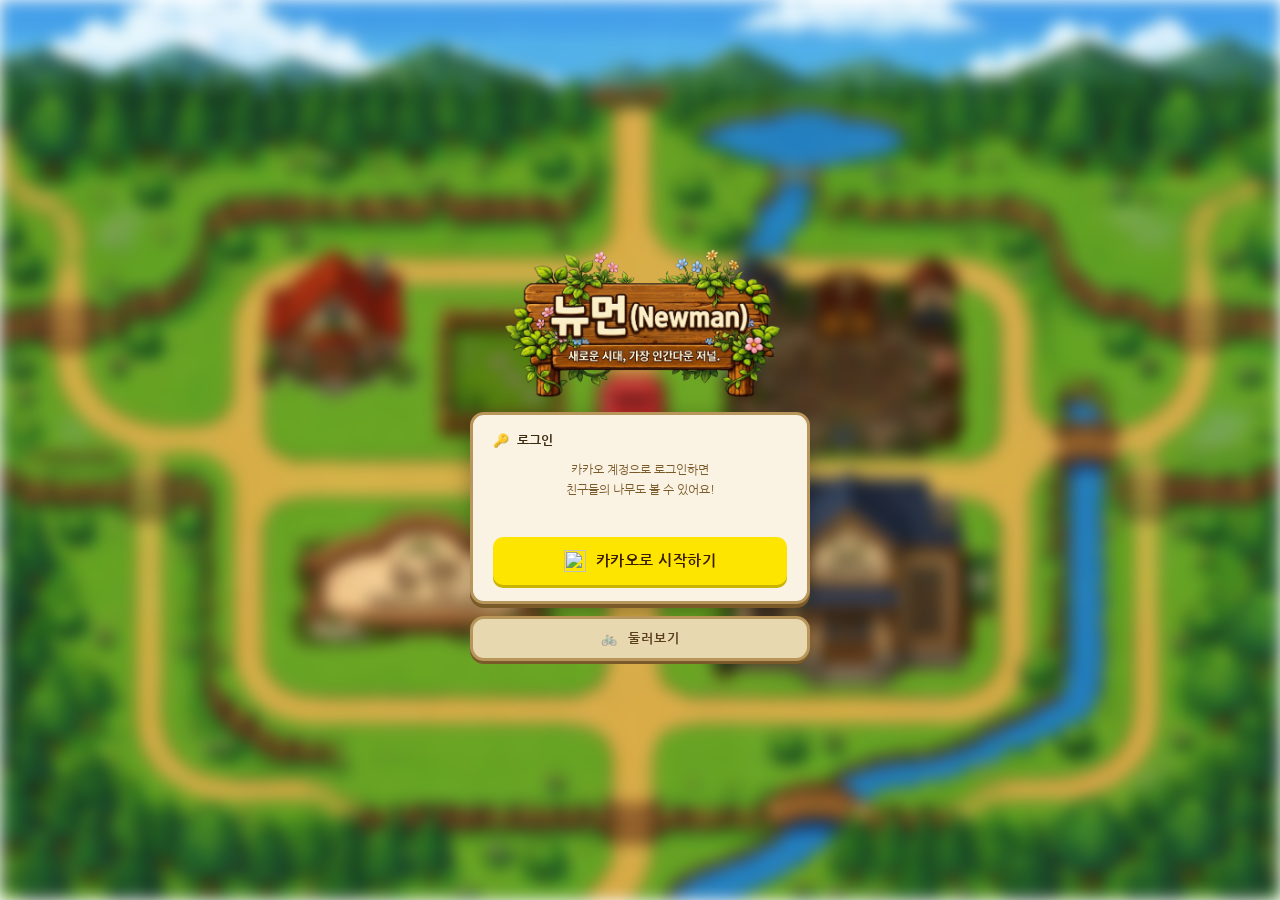
==== commit 5796f98c: "fix: blurred background sizing" ====
--- a/index.html
+++ b/index.html
@@ -38,11 +38,17 @@
 ══════════════════════════════ -->
 		<div id="screen-login" class="screen active">
 			<div class="lp-wrap">
-				<img src="ssol.png" alt="뉴먼" style="width: 100%; height: auto; display: block" />
+				<img
+					src="ssol.png"
+					alt="뉴먼"
+					style="width: 100%; height: auto; display: block"
+				/>
 
 				<div class="lp-card">
 					<div class="lp-card-header">🔑 &nbsp;로그인</div>
-					<p class="lp-kakao-desc">카카오 계정으로 로그인하면<br />친구들의 나무도 볼 수 있어요!</p>
+					<p class="lp-kakao-desc">
+						카카오 계정으로 로그인하면<br />친구들의 나무도 볼 수 있어요!
+					</p>
 					<div id="lp-kakao-error" class="lp-error"></div>
 					<button class="lp-kakao-btn" onclick="kakaoLogin()">
 						<img
@@ -53,15 +59,17 @@
 					</button>
 				</div>
 
-				<button class="lp-browse-btn" onclick="lpBrowse()">🚲 &nbsp;둘러보기</button>
+				<button class="lp-browse-btn" onclick="lpBrowse()">
+					🚲 &nbsp;둘러보기
+				</button>
 			</div>
 		</div>
 
 		<div id="screen-mailbox" class="screen">
-			<div class="village-bg"></div>
+			<div class="bg-blur-layer village-bg"></div>
 			<div class="mailbox-wrapper" onclick="showMbook()">
 				<div class="mailbox-title">뉴스 마을</div>
-				<img src="post.png" alt="우체통" />
+				<img src="post.avif" alt="우체통" />
 				<div class="mailbox-hint">▶ 우체통을 클릭하세요 ◀</div>
 			</div>
 		</div>
@@ -73,15 +81,17 @@
 			<div class="mbook-wrap">
 				<div class="mbook-head">
 					<div class="mbook-logo">M 북</div>
-					<div class="mbook-sub">오늘의 뉴스 &nbsp;·&nbsp; 2026년 5월 3일 (일)</div>
+					<div class="mbook-sub">
+						오늘의 뉴스 &nbsp;·&nbsp; 2026년 5월 3일 (일)
+					</div>
 				</div>
 
 				<div class="news-item" data-idx="0">
 					<span class="news-tag">구의회</span>
 					<h3>구의회, 마을 환경 개선 예산안 최종 통과</h3>
 					<p>
-						이번 회기에서 마을 환경 개선을 위한 예산안이 최종 통과되었습니다. 주민 편의시설 확충과
-						녹지 공간 조성에 중점을 둘 예정입니다.
+						이번 회기에서 마을 환경 개선을 위한 예산안이 최종 통과되었습니다.
+						주민 편의시설 확충과 녹지 공간 조성에 중점을 둘 예정입니다.
 					</p>
 					<div class="read-indicator" id="ri-0"></div>
 				</div>
@@ -90,8 +100,8 @@
 					<span class="news-tag">문화</span>
 					<h3>문화 다방, 봄맞이 특별 전시회 이번 주말 개최</h3>
 					<p>
-						문화 다방에서는 이번 주말부터 지역 예술가들의 봄 작품 전시회를 개최합니다. 누구나 무료로
-						관람할 수 있습니다.
+						문화 다방에서는 이번 주말부터 지역 예술가들의 봄 작품 전시회를
+						개최합니다. 누구나 무료로 관람할 수 있습니다.
 					</p>
 					<div class="read-indicator" id="ri-1"></div>
 				</div>
@@ -100,8 +110,8 @@
 					<span class="news-tag">공항</span>
 					<h3>신규 국내선 노선 취항, 지역 접근성 크게 향상</h3>
 					<p>
-						공항에 신규 국내선 노선이 취항하며 이동 편의성이 크게 향상될 전망입니다. 다음 달부터
-						운항을 시작합니다.
+						공항에 신규 국내선 노선이 취항하며 이동 편의성이 크게 향상될
+						전망입니다. 다음 달부터 운항을 시작합니다.
 					</p>
 					<div class="read-indicator" id="ri-2"></div>
 				</div>
@@ -110,8 +120,8 @@
 					<span class="news-tag">식물원</span>
 					<h3>식물원, 희귀 식물 20여 종 이번 주 토요일 공개</h3>
 					<p>
-						지역 식물원에서 해외에서 들여온 희귀 식물 20여 종을 새롭게 공개합니다. 사전 예약 없이
-						관람 가능합니다.
+						지역 식물원에서 해외에서 들여온 희귀 식물 20여 종을 새롭게
+						공개합니다. 사전 예약 없이 관람 가능합니다.
 					</p>
 					<div class="read-indicator" id="ri-3"></div>
 				</div>
@@ -120,8 +130,8 @@
 					<span class="news-tag">탐사</span>
 					<h3>[탐정 하우스] 미확인 제보, 진실은 무엇인가</h3>
 					<p>
-						독자 제보로 시작된 탐사 보도. 석 달간의 추적 끝에 드러난 놀라운 사실들을 단독으로
-						보도합니다.
+						독자 제보로 시작된 탐사 보도. 석 달간의 추적 끝에 드러난 놀라운
+						사실들을 단독으로 보도합니다.
 					</p>
 					<div class="read-indicator" id="ri-4"></div>
 				</div>
@@ -130,13 +140,15 @@
 					<span class="news-tag">영화</span>
 					<h3>이번 주 개봉작 리뷰 — 기대작 3편 한눈에</h3>
 					<p>
-						이번 주 영화관에 걸리는 세 편의 신작을 미리 보았습니다. 장르도, 분위기도 제각각인 세
-						작품의 관람 포인트를 정리했습니다.
+						이번 주 영화관에 걸리는 세 편의 신작을 미리 보았습니다. 장르도,
+						분위기도 제각각인 세 작품의 관람 포인트를 정리했습니다.
 					</p>
 					<div class="read-indicator" id="ri-5"></div>
 				</div>
 
-				<button class="mbook-enter-btn" onclick="goAfterMbook()">마을로 입장하기 →</button>
+				<button class="mbook-enter-btn" onclick="goAfterMbook()">
+					마을로 입장하기 →
+				</button>
 			</div>
 		</div>
 
@@ -155,17 +167,29 @@
 				<div class="bag-row">
 					<span class="bag-label">가방</span>
 					<div class="nutrient-icons">
-						<button class="ni-btn" id="ni-btn-비료" onclick="feedOneNutrient('비료')">
+						<button
+							class="ni-btn"
+							id="ni-btn-비료"
+							onclick="feedOneNutrient('비료')"
+						>
 							<span class="ni-icon">🌱</span>
 							<span class="ni-name">비료</span>
 							<span class="ni-count" id="bag-count-비료">0</span>
 						</button>
-						<button class="ni-btn" id="ni-btn-물" onclick="feedOneNutrient('물')">
+						<button
+							class="ni-btn"
+							id="ni-btn-물"
+							onclick="feedOneNutrient('물')"
+						>
 							<span class="ni-icon">💧</span>
 							<span class="ni-name">물</span>
 							<span class="ni-count" id="bag-count-물">0</span>
 						</button>
-						<button class="ni-btn" id="ni-btn-양분" onclick="feedOneNutrient('양분')">
+						<button
+							class="ni-btn"
+							id="ni-btn-양분"
+							onclick="feedOneNutrient('양분')"
+						>
 							<span class="ni-icon">🍃</span>
 							<span class="ni-name">양분</span>
 							<span class="ni-count" id="bag-count-양분">0</span>
@@ -181,7 +205,7 @@
 							color: #fff;
 							border: none;
 							padding: 10px 0;
-							font-family: 'Press Start 2P', monospace;
+							font-family: &quot;Press Start 2P&quot;, monospace;
 							font-size: 8px;
 							cursor: pointer;
 							letter-spacing: 1px;
@@ -199,16 +223,24 @@
 					<div class="mh-info">
 						<div class="mh-level-badge" id="mh-level-badge">묘목</div>
 						<div class="mh-progress-row">
-							<div class="mh-progress-label" id="mh-progress-label">세트 0 / 3</div>
+							<div class="mh-progress-label" id="mh-progress-label">
+								세트 0 / 3
+							</div>
 							<div class="mh-progress-bar">
 								<div class="mh-progress-fill" id="mh-progress-fill"></div>
 							</div>
 						</div>
 					</div>
 					<div class="mh-nav">
-						<button class="mh-btn" onclick="switchTo('village')">← 마을로</button>
-						<button class="mh-btn" onclick="shareMyLink()">🔗 내 링크 공유</button>
-						<button class="mh-btn" onclick="loadFriendsListView()">🌳 친구 나무 보기</button>
+						<button class="mh-btn" onclick="switchTo('village')">
+							← 마을로
+						</button>
+						<button class="mh-btn" onclick="shareMyLink()">
+							🔗 내 링크 공유
+						</button>
+						<button class="mh-btn" onclick="loadFriendsListView()">
+							🌳 친구 나무 보기
+						</button>
 					</div>
 				</div>
 			</div>
@@ -225,7 +257,11 @@
 				<div class="mh-top">
 					<span class="mh-username" id="friend-view-title">친구의 정원</span>
 					<div class="mh-nav">
-						<button class="mh-btn" id="friend-back-village" onclick="friendsGoBack()">
+						<button
+							class="mh-btn"
+							id="friend-back-village"
+							onclick="friendsGoBack()"
+						>
 							← 마을로
 						</button>
 						<button
@@ -246,7 +282,9 @@
 			<div id="friends-list-view" class="friends-overlay" style="display: none">
 				<div class="friends-header">
 					<span class="friends-title">친구 정원</span>
-					<button class="mh-btn" onclick="switchTo('myhouse')">← 내 정원으로</button>
+					<button class="mh-btn" onclick="switchTo('myhouse')">
+						← 내 정원으로
+					</button>
 				</div>
 				<div id="friends-list-cards" class="friends-grid"></div>
 			</div>
@@ -266,12 +304,17 @@
 					<span class="house-info-label">닉네임</span>
 					<div style="display: flex; align-items: center; gap: 8px">
 						<span class="house-info-value" id="house-nickname"></span>
-						<button class="house-nick-edit-btn" onclick="startNickEdit()">수정</button>
+						<button class="house-nick-edit-btn" onclick="startNickEdit()">
+							수정
+						</button>
 					</div>
 				</div>
 
 				<!-- 닉네임 편집 모드 (기본 숨김) -->
-				<div id="house-nick-form" style="display: none; flex-direction: column; gap: 10px">
+				<div
+					id="house-nick-form"
+					style="display: none; flex-direction: column; gap: 10px"
+				>
 					<span class="house-info-label">닉네임 수정</span>
 					<input
 						type="text"
@@ -283,7 +326,9 @@
 					<div class="house-nick-error" id="house-nick-error"></div>
 					<div class="house-nick-actions">
 						<button class="house-nick-save" onclick="saveNick()">저장</button>
-						<button class="house-nick-cancel" onclick="cancelNickEdit()">취소</button>
+						<button class="house-nick-cancel" onclick="cancelNickEdit()">
+							취소
+						</button>
 					</div>
 				</div>
 
@@ -292,7 +337,9 @@
 					<span class="house-info-label">로그인 계정</span>
 					<span class="house-info-value" id="house-account"></span>
 				</div>
-				<button class="house-logout-btn-full" onclick="logout()">로그아웃</button>
+				<button class="house-logout-btn-full" onclick="logout()">
+					로그아웃
+				</button>
 			</div>
 
 			<div class="mh-bottom">
@@ -310,17 +357,32 @@
 				<img src="village2.png" alt="마을" />
 
 				<div class="hotspot" id="hs-garden">
-					<img class="hs-building" src="myGarden.png" alt="나의 정원" onclick="openGarden()" />
+					<img
+						class="hs-building"
+						src="myGarden.png"
+						alt="나의 정원"
+						onclick="openGarden()"
+					/>
 					<div class="hs-label">나의 정원</div>
 				</div>
 
 				<div class="hotspot" id="hs-library">
-					<img class="hs-building" src="library.PNG" alt="도서관" onclick="switchTo('library')" />
+					<img
+						class="hs-building"
+						src="library.PNG"
+						alt="도서관"
+						onclick="switchTo('library')"
+					/>
 					<div class="hs-label">도서관</div>
 				</div>
 
 				<div class="hotspot" id="hs-house">
-					<img class="hs-building" src="house.PNG" alt="나의 집" onclick="openHouseArea()" />
+					<img
+						class="hs-building"
+						src="house.PNG"
+						alt="나의 집"
+						onclick="openHouseArea()"
+					/>
 					<div class="hs-label">나의 집</div>
 				</div>
 
@@ -335,7 +397,12 @@
 				</div>
 
 				<div class="hotspot" id="hs-monument">
-					<img class="hs-building" src="sign.PNG" alt="비석" onclick="openSignPopup()" />
+					<img
+						class="hs-building"
+						src="sign.PNG"
+						alt="비석"
+						onclick="openSignPopup()"
+					/>
 					<div class="hs-label">비석 · 신문사 소개</div>
 				</div>
 
@@ -348,7 +415,12 @@
 				/>
 
 				<div class="hotspot" id="hs-postbox">
-					<img class="hs-building" src="post.png" alt="우체통" onclick="showMbook()" />
+					<img
+						class="hs-building"
+						src="post.avif"
+						alt="우체통"
+						onclick="showMbook()"
+					/>
 					<div class="hs-label">우체통 · M북</div>
 				</div>
 
@@ -495,20 +567,70 @@
 				</div>
 
 				<div class="hotspot" id="hs-airport">
-					<img class="hs-building" src="city/airport.png" alt="공항" onclick="openAirport()" />
+					<img
+						class="hs-building"
+						src="city/airport.png"
+						alt="공항"
+						onclick="openAirport()"
+					/>
 					<div class="hs-label">공항 · 미정</div>
 				</div>
 
 				<!-- 해쉬태그 표지판 (건물과 독립된 요소) -->
-				<img class="city-sign" id="sign-detective" src="city/하채림해쉬태그.png" alt="" />
-				<img class="city-sign" id="sign-guest" src="city/전소은해쉬태그.png" alt="" />
-				<img class="city-sign" id="sign-cinema" src="city/이채원해쉬태그.png" alt="" />
-				<img class="city-sign" id="sign-lp" src="city/정현서해쉬태그.png" alt="" />
-				<img class="city-sign" id="sign-council" src="city/고성준해쉬태그.png" alt="" />
-				<img class="city-sign" id="sign-culture" src="city/박은수해쉬태그.png" alt="" />
-				<img class="city-sign" id="sign-botanical" src="city/천세민해쉬태그.png" alt="" />
-				<img class="city-sign" id="sign-haunted" src="city/정민주해쉬태그.png" alt="" />
-				<img class="city-sign" id="sign-airport" src="city/김미정해쉬태그.png" alt="" />
+				<img
+					class="city-sign"
+					id="sign-detective"
+					src="city/하채림해쉬태그.png"
+					alt=""
+				/>
+				<img
+					class="city-sign"
+					id="sign-guest"
+					src="city/전소은해쉬태그.png"
+					alt=""
+				/>
+				<img
+					class="city-sign"
+					id="sign-cinema"
+					src="city/이채원해쉬태그.png"
+					alt=""
+				/>
+				<img
+					class="city-sign"
+					id="sign-lp"
+					src="city/정현서해쉬태그.png"
+					alt=""
+				/>
+				<img
+					class="city-sign"
+					id="sign-council"
+					src="city/고성준해쉬태그.png"
+					alt=""
+				/>
+				<img
+					class="city-sign"
+					id="sign-culture"
+					src="city/박은수해쉬태그.png"
+					alt=""
+				/>
+				<img
+					class="city-sign"
+					id="sign-botanical"
+					src="city/천세민해쉬태그.png"
+					alt=""
+				/>
+				<img
+					class="city-sign"
+					id="sign-haunted"
+					src="city/정민주해쉬태그.png"
+					alt=""
+				/>
+				<img
+					class="city-sign"
+					id="sign-airport"
+					src="city/김미정해쉬태그.png"
+					alt=""
+				/>
 
 				<img
 					src="toVillage.png"
@@ -530,7 +652,7 @@
 					<button class="mh-btn" onclick="switchTo('village')">← 마을로</button>
 					<span
 						style="
-							font-family: 'Press Start 2P', monospace;
+							font-family: &quot;Press Start 2P&quot;, monospace;
 							font-size: 9px;
 							color: #aaa;
 							letter-spacing: 2px;
@@ -544,21 +666,34 @@
 							<div class="gj-notice-bar">
 								<span class="gj-notice-bar-label">📌 공지</span>
 								<span
-									>광장에서는 마을 주민 누구나 자유롭게 글을 쓸 수 있습니다. 건전한 마을 문화를 함께
-									만들어 주세요.</span
+									>광장에서는 마을 주민 누구나 자유롭게 글을 쓸 수 있습니다.
+									건전한 마을 문화를 함께 만들어 주세요.</span
 								>
 							</div>
 							<div class="gj-header">
-								<div style="display: flex; align-items: baseline; gap: 10px; flex-wrap: wrap">
+								<div
+									style="
+										display: flex;
+										align-items: baseline;
+										gap: 10px;
+										flex-wrap: wrap;
+									"
+								>
 									<span class="gj-header-title">광 장</span>
-									<span class="gj-header-sub">독자 게시판 · 마을 사람들의 이야기</span>
+									<span class="gj-header-sub"
+										>독자 게시판 · 마을 사람들의 이야기</span
+									>
 								</div>
 								<span class="gj-header-date" id="gj-today-date"></span>
 							</div>
 							<div class="gj-tabs">
-								<button class="gj-tab active" data-tab="board">자유 광장</button>
+								<button class="gj-tab active" data-tab="board">
+									자유 광장
+								</button>
 								<button class="gj-tab" data-tab="write">✏ 글쓰기</button>
-								<button class="gj-tab" data-tab="tip">제보란 <span class="gj-dot"></span></button>
+								<button class="gj-tab" data-tab="tip">
+									제보란 <span class="gj-dot"></span>
+								</button>
 								<button class="gj-tab" data-tab="contribute">투고란</button>
 								<button class="gj-tab" data-tab="my">내 활동</button>
 							</div>
@@ -568,13 +703,23 @@
 									<div class="gj-post-list-wrap" id="gj-board-list-wrap">
 										<div class="gj-board-toolbar">
 											<div class="gj-board-toolbar-left">
-												<button class="gj-cat-btn active" data-cat="all">전체</button>
+												<button class="gj-cat-btn active" data-cat="all">
+													전체
+												</button>
 												<button class="gj-cat-btn" data-cat="free">자유</button>
-												<button class="gj-cat-btn" data-cat="discuss">토론</button>
-												<button class="gj-cat-btn" data-cat="question">질문</button>
+												<button class="gj-cat-btn" data-cat="discuss">
+													토론
+												</button>
+												<button class="gj-cat-btn" data-cat="question">
+													질문
+												</button>
 												<button class="gj-cat-btn" data-cat="tip">제보</button>
 											</div>
-											<button class="gj-write-btn" id="gj-goto-write-btn" data-guest-guard>
+											<button
+												class="gj-write-btn"
+												id="gj-goto-write-btn"
+												data-guest-guard
+											>
 												+ 글쓰기
 											</button>
 										</div>
@@ -587,10 +732,15 @@
 										</div>
 									</div>
 									<div class="gj-post-view" id="gj-post-view">
-										<button class="gj-back-btn" id="gj-back-btn">← 목록으로</button>
+										<button class="gj-back-btn" id="gj-back-btn">
+											← 목록으로
+										</button>
 										<div class="gj-post-view-header">
 											<div class="gj-post-view-badge-row">
-												<span class="gj-post-badge gj-badge-free" id="gj-view-badge"></span>
+												<span
+													class="gj-post-badge gj-badge-free"
+													id="gj-view-badge"
+												></span>
 											</div>
 											<div class="gj-post-view-title" id="gj-view-title"></div>
 											<div class="gj-post-view-meta">
@@ -601,11 +751,15 @@
 										</div>
 										<div class="gj-post-view-body" id="gj-view-body"></div>
 										<div class="gj-like-row">
-											<button class="gj-like-btn" id="gj-like-btn">♡ 공감</button>
+											<button class="gj-like-btn" id="gj-like-btn">
+												♡ 공감
+											</button>
 											<span class="gj-like-count" id="gj-like-count"></span>
 										</div>
 										<div class="gj-comment-area">
-											<div class="gj-comment-count" id="gj-comment-count">댓글 0</div>
+											<div class="gj-comment-count" id="gj-comment-count">
+												댓글 0
+											</div>
 											<div id="gj-comment-list"></div>
 											<div class="gj-comment-input-row">
 												<input
@@ -618,7 +772,11 @@
 													class="gj-write-btn"
 													id="gj-comment-submit"
 													data-guest-guard
-													style="white-space: nowrap; font-size: 12px; padding: 7px 14px"
+													style="
+														white-space: nowrap;
+														font-size: 12px;
+														padding: 7px 14px;
+													"
 												>
 													등록
 												</button>
@@ -630,8 +788,8 @@
 								<div class="gj-panel" id="gj-panel-write">
 									<div class="gj-section-head">새 글 쓰기</div>
 									<div class="gj-form-notice">
-										광장은 마을의 공론장입니다. 타인을 향한 비방, 허위 사실 유포, 광고성 게시물은
-										삭제될 수 있습니다.
+										광장은 마을의 공론장입니다. 타인을 향한 비방, 허위 사실
+										유포, 광고성 게시물은 삭제될 수 있습니다.
 									</div>
 									<div class="gj-form-row">
 										<div class="gj-form-group">
@@ -645,7 +803,11 @@
 										</div>
 										<div class="gj-form-group">
 											<label class="gj-form-label">닉네임</label>
-											<input class="gj-form-input" id="gj-write-nick" placeholder="마을 주민" />
+											<input
+												class="gj-form-input"
+												id="gj-write-nick"
+												placeholder="마을 주민"
+											/>
 										</div>
 									</div>
 									<div class="gj-form-group">
@@ -667,7 +829,11 @@
 										></textarea>
 										<div class="gj-char-count" id="gj-body-count">0 / 2000</div>
 									</div>
-									<button class="gj-submit-btn" id="gj-write-submit" data-guest-guard>
+									<button
+										class="gj-submit-btn"
+										id="gj-write-submit"
+										data-guest-guard
+									>
 										광장에 게시하기
 									</button>
 								</div>
@@ -676,12 +842,13 @@
 									<div class="gj-tip-form-header">
 										<span class="gj-tip-title">제보란</span>
 										<span class="gj-tip-subtitle"
-											>탐정 하우스 · 뉴스 마을 편집부로 제보를 보내드립니다</span
+											>탐정 하우스 · 뉴스 마을 편집부로 제보를
+											보내드립니다</span
 										>
 									</div>
 									<div class="gj-form-notice">
-										제보 내용은 편집부에서만 확인합니다. 익명 제보 가능하며, 추가 연락이 필요한 경우
-										연락처를 남겨 주세요.
+										제보 내용은 편집부에서만 확인합니다. 익명 제보 가능하며,
+										추가 연락이 필요한 경우 연락처를 남겨 주세요.
 									</div>
 									<label class="gj-anon-toggle">
 										<input type="checkbox" id="gj-anon-check" checked />
@@ -689,7 +856,12 @@
 									</label>
 									<div class="gj-form-group" id="gj-tip-name-row">
 										<label class="gj-form-label">이름(또는 닉네임)</label>
-										<input class="gj-form-input" id="gj-tip-name" placeholder="익명" disabled />
+										<input
+											class="gj-form-input"
+											id="gj-tip-name"
+											placeholder="익명"
+											disabled
+										/>
 									</div>
 									<div class="gj-form-group">
 										<label class="gj-form-label">제보 분야</label>
@@ -725,7 +897,11 @@
 											placeholder="이메일 또는 전화번호"
 										/>
 									</div>
-									<button class="gj-submit-btn" id="gj-tip-submit" data-guest-guard>
+									<button
+										class="gj-submit-btn"
+										id="gj-tip-submit"
+										data-guest-guard
+									>
 										편집부에 제보하기
 									</button>
 								</div>
@@ -733,10 +909,12 @@
 								<div class="gj-panel" id="gj-panel-contribute">
 									<div class="gj-submit-notice-box">
 										<h3>투고 안내</h3>
-										뉴스 마을 M북에 독자 기고문을 싣고 싶은 분은 이 창구를 이용해 주세요.<br />
+										뉴스 마을 M북에 독자 기고문을 싣고 싶은 분은 이 창구를
+										이용해 주세요.<br />
 										· 분량: 원고지 3~10매 (600~2,000자) 권장<br />
 										· 형식: 자유 (에세이, 칼럼, 시, 소설, 리뷰 등)<br />
-										· 검토 후 편집부가 개별 연락을 드립니다. 채택 여부를 보장하지 않습니다.<br />
+										· 검토 후 편집부가 개별 연락을 드립니다. 채택 여부를
+										보장하지 않습니다.<br />
 										· 기고가 확정된 경우 M북 해당 섹션에 게재됩니다.
 									</div>
 									<div class="gj-form-row">
@@ -762,7 +940,11 @@
 									</div>
 									<div class="gj-form-group">
 										<label class="gj-form-label">제목</label>
-										<input class="gj-form-input" id="gj-contrib-title" placeholder="기고문 제목" />
+										<input
+											class="gj-form-input"
+											id="gj-contrib-title"
+											placeholder="기고문 제목"
+										/>
 									</div>
 									<div class="gj-form-group">
 										<label class="gj-form-label">본문</label>
@@ -772,7 +954,9 @@
 											style="min-height: 240px"
 											placeholder="기고 내용을 입력해 주세요."
 										></textarea>
-										<div class="gj-char-count" id="gj-contrib-count">0 / 2000</div>
+										<div class="gj-char-count" id="gj-contrib-count">
+											0 / 2000
+										</div>
 									</div>
 									<div class="gj-form-group">
 										<label class="gj-form-label">연락처</label>
@@ -782,7 +966,11 @@
 											placeholder="편집부 연락용 이메일"
 										/>
 									</div>
-									<button class="gj-submit-btn" id="gj-contrib-submit" data-guest-guard>
+									<button
+										class="gj-submit-btn"
+										id="gj-contrib-submit"
+										data-guest-guard
+									>
 										투고 신청하기
 									</button>
 								</div>
@@ -800,10 +988,22 @@
 										</div>
 									</div>
 									<div class="gj-section-head">내가 쓴 글</div>
-									<div id="gj-my-posts-list" style="border-top: 1.5px solid #4a3f2e"></div>
-									<div style="margin-top: 20px; border-top: 1.5px solid #4a3f2e; padding-top: 14px">
+									<div
+										id="gj-my-posts-list"
+										style="border-top: 1.5px solid #4a3f2e"
+									></div>
+									<div
+										style="
+											margin-top: 20px;
+											border-top: 1.5px solid #4a3f2e;
+											padding-top: 14px;
+										"
+									>
 										<div class="gj-section-head">내가 쓴 댓글</div>
-										<div id="gj-my-comments-list" style="border-top: 1.5px solid #4a3f2e"></div>
+										<div
+											id="gj-my-comments-list"
+											style="border-top: 1.5px solid #4a3f2e"
+										></div>
 									</div>
 								</div>
 							</div>
@@ -823,7 +1023,7 @@
 					<button class="mh-btn" onclick="switchTo('village')">← 마을로</button>
 					<span
 						style="
-							font-family: 'Press Start 2P', monospace;
+							font-family: &quot;Press Start 2P&quot;, monospace;
 							font-size: 9px;
 							color: #aaa;
 							letter-spacing: 2px;
@@ -838,11 +1038,13 @@
 								<div class="lib-hero-eyebrow">뉴스 마을</div>
 								<div class="lib-hero-title">도 서 관</div>
 								<div class="lib-hero-sub">
-									마을 도서관은 뉴먼의 모든 기사를 아카이빙하고 있어요.<br />기사 내용에 궁금한 점이
-									생긴다면 ai에게 편하게 물어보세요!
+									마을 도서관은 뉴먼의 모든 기사를 아카이빙하고 있어요.<br />기사
+									내용에 궁금한 점이 생긴다면 ai에게 편하게 물어보세요!
 								</div>
 								<hr class="lib-hero-rule" />
-								<div class="lib-hero-prompt" id="lib-prompt">무엇이 궁금하신가요?</div>
+								<div class="lib-hero-prompt" id="lib-prompt">
+									무엇이 궁금하신가요?
+								</div>
 								<div class="lib-input-row">
 									<input
 										class="lib-input"
@@ -853,23 +1055,37 @@
 									<button class="lib-send-btn" id="lib-send">보내기 →</button>
 								</div>
 								<div class="lib-suggests">
-									<button class="lib-sug" data-q="오늘의 뉴스를 요약해 줘">오늘의 뉴스 요약</button>
-									<button class="lib-sug" data-q="마을 행사 일정을 알려줘">마을 행사 일정</button>
-									<button class="lib-sug" data-q="탐사 보도란 무엇인가요?">탐사 보도란?</button>
-									<button class="lib-sug" data-q="투고하려면 어떻게 하나요?">투고 방법</button>
+									<button class="lib-sug" data-q="오늘의 뉴스를 요약해 줘">
+										오늘의 뉴스 요약
+									</button>
+									<button class="lib-sug" data-q="마을 행사 일정을 알려줘">
+										마을 행사 일정
+									</button>
+									<button class="lib-sug" data-q="탐사 보도란 무엇인가요?">
+										탐사 보도란?
+									</button>
+									<button class="lib-sug" data-q="투고하려면 어떻게 하나요?">
+										투고 방법
+									</button>
 								</div>
 								<div class="lib-scroll-hint">
 									<span>아래로 스크롤</span>
 									<div class="lib-scroll-line"></div>
 								</div>
 							</div>
-							<div class="lib-section" id="lib-log-section" style="display: none">
+							<div
+								class="lib-section"
+								id="lib-log-section"
+								style="display: none"
+							>
 								<div id="lib-log">
 									<div class="lib-empty-note" id="lib-empty"></div>
 								</div>
 							</div>
 							<div class="lib-article-full" id="lib-full">
-								<button class="lib-af-back" id="lib-af-back">← 기사 목록으로</button>
+								<button class="lib-af-back" id="lib-af-back">
+									← 기사 목록으로
+								</button>
 								<div class="lib-af-section" id="lib-full-section"></div>
 								<div class="lib-af-title" id="lib-full-title"></div>
 								<div class="lib-af-meta" id="lib-full-meta"></div>
@@ -887,10 +1103,20 @@
 		<div id="auth-bg">
 			<div class="auth-box">
 				<div class="auth-tabs">
-					<button id="tab-login" class="auth-tab active" onclick="switchTab('login')">
+					<button
+						id="tab-login"
+						class="auth-tab active"
+						onclick="switchTab('login')"
+					>
 						로그인
 					</button>
-					<button id="tab-signup" class="auth-tab" onclick="switchTab('signup')">회원가입</button>
+					<button
+						id="tab-signup"
+						class="auth-tab"
+						onclick="switchTab('signup')"
+					>
+						회원가입
+					</button>
 				</div>
 
 				<!-- 로그인 폼 -->
@@ -920,7 +1146,12 @@
 				</form>
 
 				<!-- 회원가입 폼 -->
-				<form id="form-signup" class="auth-form" style="display: none" onsubmit="doSignup(event)">
+				<form
+					id="form-signup"
+					class="auth-form"
+					style="display: none"
+					onsubmit="doSignup(event)"
+				>
 					<div class="auth-field">
 						<label>아이디</label>
 						<input
@@ -956,7 +1187,11 @@
 							<input type="checkbox" id="signup-consent" required />
 							<span>개인정보 수집 및 이용에 동의합니다 <em>(필수)</em></span>
 						</label>
-						<button type="button" class="consent-detail-btn" onclick="toggleConsentDetail()">
+						<button
+							type="button"
+							class="consent-detail-btn"
+							onclick="toggleConsentDetail()"
+						>
 							자세히 보기 ▾
 						</button>
 						<div id="consent-detail" class="consent-detail">
@@ -985,8 +1220,8 @@
 				<div class="help-section">
 					<h3>📮 뉴스 마을이란?</h3>
 					<p>
-						뉴스 마을은 지역 미디어 플랫폼입니다. 마을과 시내를 탐험하며 다양한 기자들의 공간을
-						방문하고, 매일 배달되는 뉴스를 읽어보세요.
+						뉴스 마을은 지역 미디어 플랫폼입니다. 마을과 시내를 탐험하며 다양한
+						기자들의 공간을 방문하고, 매일 배달되는 뉴스를 읽어보세요.
 					</p>
 				</div>
 
@@ -995,8 +1230,8 @@
 				<div class="help-section">
 					<h3>📰 M북</h3>
 					<p>
-						매일 우체통에 뉴스레터 <strong>M북</strong>이 배달됩니다. 오늘의 주요 뉴스를 한눈에
-						확인하세요.
+						매일 우체통에 뉴스레터 <strong>M북</strong>이 배달됩니다. 오늘의
+						주요 뉴스를 한눈에 확인하세요.
 					</p>
 				</div>
 
@@ -1005,8 +1240,8 @@
 				<div class="help-section">
 					<h3>🌱 나무 키우기</h3>
 					<p>
-						M북의 기사를 읽을수록 내 집 나무가 자랍니다. 6개 기사를 모두 읽으면 가장 큰 나무로
-						성장해요. 매일 꾸준히 읽어보세요!
+						M북의 기사를 읽을수록 내 집 나무가 자랍니다. 6개 기사를 모두 읽으면
+						가장 큰 나무로 성장해요. 매일 꾸준히 읽어보세요!
 					</p>
 				</div>
 
@@ -1015,8 +1250,8 @@
 				<div class="help-section">
 					<h3>🏙 마을 &amp; 시내 탐험</h3>
 					<p>
-						마을 지도에서 각 건물을 클릭하면 해당 기자의 공간으로 이동합니다. 시내로 나가면 더 많은
-						공간을 만날 수 있어요.
+						마을 지도에서 각 건물을 클릭하면 해당 기자의 공간으로 이동합니다.
+						시내로 나가면 더 많은 공간을 만날 수 있어요.
 					</p>
 				</div>
 
@@ -1026,8 +1261,8 @@
 					<h3>🔐 로그인</h3>
 					<div class="help-kakao-badge">카카오 로그인 지원 예정</div>
 					<p>
-						로그인하면 나무 성장 기록이 저장됩니다. 곧 카카오 계정으로 간편하게 로그인할 수 있게
-						됩니다.
+						로그인하면 나무 성장 기록이 저장됩니다. 곧 카카오 계정으로 간편하게
+						로그인할 수 있게 됩니다.
 					</p>
 				</div>
 			</div>
@@ -1040,7 +1275,11 @@
 			<div class="modal-box">
 				<h2 id="modal-title"></h2>
 				<p id="modal-body"></p>
-				<div id="modal-nutrient" class="modal-nutrient-section" style="display: none">
+				<div
+					id="modal-nutrient"
+					class="modal-nutrient-section"
+					style="display: none"
+				>
 					<div id="modal-nutrient-content"></div>
 				</div>
 				<button class="modal-close" onclick="closeModal()">닫기</button>
--- a/css/style.css
+++ b/css/style.css
@@ -6,11 +6,20 @@
 
 body {
 	font-family: "Nanum Gothic", sans-serif;
-	background: url("../log_background.png") center/150% no-repeat fixed;
 	color: #fff;
 	overflow: hidden;
-	height: 100vh;
-	width: 100vw;
+	position: fixed;
+	height: 100%;
+	width: 100%;
+}
+
+body::before {
+	content: "";
+	position: fixed;
+	inset: 0;
+	background: url("../log_background.avif") center/cover no-repeat fixed;
+	filter: blur(8px);
+	z-index: -1;
 }
 
 /* ── Screens ── */
@@ -47,10 +56,25 @@
 	flex-direction: column;
 }
 
-.village-bg {
+/* Reusable: isolates background to ::before so children are unaffected by filters */
+.bg-blur-layer {
 	position: absolute;
 	inset: 0;
+}
+
+.bg-blur-layer::before {
+	content: "";
+	position: absolute;
+	inset: 0;
+	background: inherit;
+	z-index: -1;
+}
+
+.village-bg {
 	background: url("../log_background.png") center/150% no-repeat;
+}
+
+.village-bg::before {
 	filter: brightness(0.6) blur(2px);
 	transform: scale(1.05);
 }
@@ -94,7 +118,7 @@
        SCREEN 2 · M북
     ════════════════════════════════ */
 #screen-mbook {
-	background: rgba(0, 0, 0, 0.88);
+	background: rgba(0, 0, 0, 0.5);
 	z-index: 100;
 	flex-direction: column;
 }
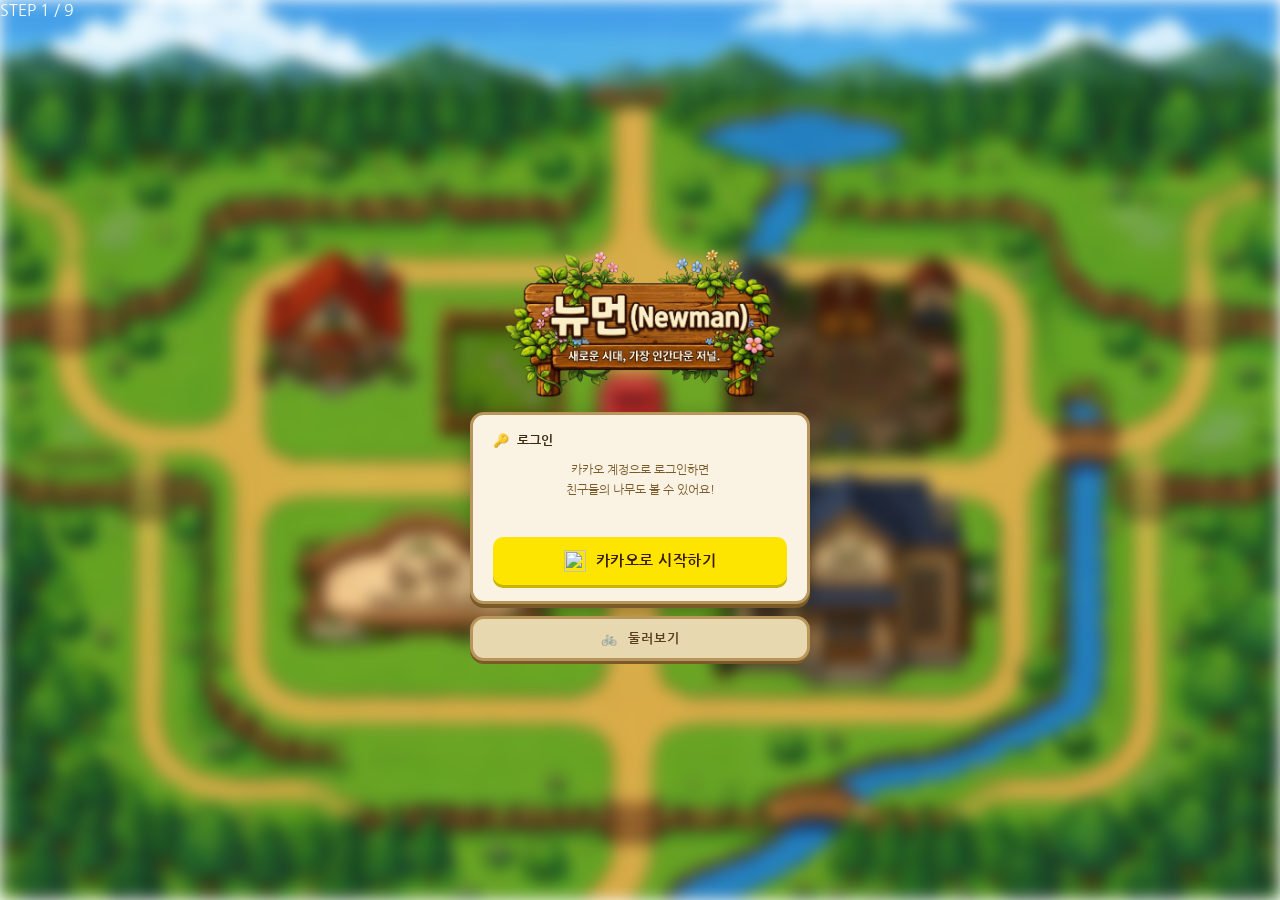
==== commit 74675d10: "name changes - newman" ====
--- a/index.html
+++ b/index.html
@@ -1,1293 +1,751 @@
-<!doctype html>
+<!DOCTYPE html>
 <html lang="ko">
-	<head>
-		<meta charset="UTF-8" />
-		<meta name="viewport" content="width=device-width, initial-scale=1.0" />
-		<title>뉴먼</title>
-		<link
-			href="https://fonts.googleapis.com/css2?family=Nanum+Gothic:wght@400;700&family=Press+Start+2P&display=swap"
-			rel="stylesheet"
-		/>
-		<link
-			href="https://fonts.googleapis.com/css2?family=Nanum+Myeongjo:wght@400;700;800&family=Noto+Serif+KR:wght@300;400;600;700&display=swap"
-			rel="stylesheet"
-		/>
-		<link rel="stylesheet" href="css/style.css" />
-		<script
-			src="https://t1.kakaocdn.net/kakao_js_sdk/2.7.2/kakao.min.js"
-			crossorigin="anonymous"
-		></script>
-		<style></style>
-	</head>
-	<body>
-		<!-- Fade overlay -->
-		<div id="transition"></div>
-
-		<!-- 비석 팝업 -->
-		<div id="sign-popup-overlay" onclick="closeSignPopup()">
-			<div id="sign-popup-card" onclick="event.stopPropagation()">
-				<img src="sign_popup.PNG" alt="뉴스 마을 소개" />
-			</div>
-		</div>
-
-		<!-- ══════════════════════════════
+<head>
+  <meta charset="UTF-8">
+  <meta name="viewport" content="width=device-width, initial-scale=1.0">
+  <title>뉴먼</title>
+  <link href="https://fonts.googleapis.com/css2?family=Nanum+Gothic:wght@400;700&family=Press+Start+2P&display=swap" rel="stylesheet">
+  <link href="https://fonts.googleapis.com/css2?family=Nanum+Myeongjo:wght@400;700;800&family=Noto+Serif+KR:wght@300;400;600;700&display=swap" rel="stylesheet">
+  <link rel="stylesheet" href="css/style.css">
+  <script src="https://t1.kakaocdn.net/kakao_js_sdk/2.7.2/kakao.min.js" crossorigin="anonymous"></script>
+  <style></style>
+</head>
+<body>
+
+<!-- Fade overlay -->
+<div id="transition"></div>
+
+<!-- 비석 팝업 -->
+<div id="sign-popup-overlay" onclick="closeSignPopup()">
+  <div id="sign-popup-card" onclick="event.stopPropagation()">
+    <img src="sign_popup.PNG" alt="뉴먼 마을 소개">
+  </div>
+
+</div>
+
+<!-- ══════════════════════════════
      SCREEN 1 · 우체통 입장
 ══════════════════════════════ -->
-		<!-- ══════════════════════════════
+<!-- ══════════════════════════════
      SCREEN 0 · 로그인
 ══════════════════════════════ -->
-		<div id="screen-login" class="screen active">
-			<div class="lp-wrap">
-				<img
-					src="ssol.png"
-					alt="뉴먼"
-					style="width: 100%; height: auto; display: block"
-				/>
-
-				<div class="lp-card">
-					<div class="lp-card-header">🔑 &nbsp;로그인</div>
-					<p class="lp-kakao-desc">
-						카카오 계정으로 로그인하면<br />친구들의 나무도 볼 수 있어요!
-					</p>
-					<div id="lp-kakao-error" class="lp-error"></div>
-					<button class="lp-kakao-btn" onclick="kakaoLogin()">
-						<img
-							src="https://developers.kakao.com/assets/img/about/logos/kakaolink/kakaolink_btn_medium.png"
-							alt=""
-						/>
-						카카오로 시작하기
-					</button>
-				</div>
-
-				<button class="lp-browse-btn" onclick="lpBrowse()">
-					🚲 &nbsp;둘러보기
-				</button>
-			</div>
-		</div>
-
-		<div id="screen-mailbox" class="screen">
-			<div class="bg-blur-layer village-bg"></div>
-			<div class="mailbox-wrapper" onclick="showMbook()">
-				<div class="mailbox-title">뉴스 마을</div>
-				<img src="post.avif" alt="우체통" />
-				<div class="mailbox-hint">▶ 우체통을 클릭하세요 ◀</div>
-			</div>
-		</div>
-
-		<!-- ══════════════════════════════
+<div id="screen-login" class="screen active">
+  <div class="lp-wrap">
+    <img src="ssol.png" alt="뉴먼" style="width:100%; height:auto; display:block;">
+
+    <div class="lp-card">
+      <div class="lp-card-header">🔑 &nbsp;로그인</div>
+      <p class="lp-kakao-desc">카카오 계정으로 로그인하면<br>친구들의 나무도 볼 수 있어요!</p>
+      <div id="lp-kakao-error" class="lp-error"></div>
+      <button class="lp-kakao-btn" onclick="kakaoLogin()">
+        <img src="https://developers.kakao.com/assets/img/about/logos/kakaolink/kakaolink_btn_medium.png" alt="">
+        카카오로 시작하기
+      </button>
+    </div>
+
+    <button class="lp-browse-btn" onclick="lpBrowse()">🚲 &nbsp;둘러보기</button>
+  </div>
+</div>
+
+<div id="screen-mailbox" class="screen">
+  <div class="village-bg"></div>
+  <div class="mailbox-wrapper" onclick="showMbook()">
+    <div class="mailbox-title">뉴먼 마을</div>
+    <img src="post.png" alt="우체통">
+    <div class="mailbox-hint">▶ 우체통을 클릭하세요 ◀</div>
+  </div>
+</div>
+
+<!-- ══════════════════════════════
      SCREEN 2 · M북 (오늘의 뉴스)
 ══════════════════════════════ -->
-		<div id="screen-mbook" class="screen">
-			<div class="mbook-wrap">
-				<div class="mbook-head">
-					<div class="mbook-logo">M 북</div>
-					<div class="mbook-sub">
-						오늘의 뉴스 &nbsp;·&nbsp; 2026년 5월 3일 (일)
-					</div>
-				</div>
-
-				<div class="news-item" data-idx="0">
-					<span class="news-tag">구의회</span>
-					<h3>구의회, 마을 환경 개선 예산안 최종 통과</h3>
-					<p>
-						이번 회기에서 마을 환경 개선을 위한 예산안이 최종 통과되었습니다.
-						주민 편의시설 확충과 녹지 공간 조성에 중점을 둘 예정입니다.
-					</p>
-					<div class="read-indicator" id="ri-0"></div>
-				</div>
-
-				<div class="news-item" data-idx="1">
-					<span class="news-tag">문화</span>
-					<h3>문화 다방, 봄맞이 특별 전시회 이번 주말 개최</h3>
-					<p>
-						문화 다방에서는 이번 주말부터 지역 예술가들의 봄 작품 전시회를
-						개최합니다. 누구나 무료로 관람할 수 있습니다.
-					</p>
-					<div class="read-indicator" id="ri-1"></div>
-				</div>
-
-				<div class="news-item" data-idx="2">
-					<span class="news-tag">공항</span>
-					<h3>신규 국내선 노선 취항, 지역 접근성 크게 향상</h3>
-					<p>
-						공항에 신규 국내선 노선이 취항하며 이동 편의성이 크게 향상될
-						전망입니다. 다음 달부터 운항을 시작합니다.
-					</p>
-					<div class="read-indicator" id="ri-2"></div>
-				</div>
-
-				<div class="news-item" data-idx="3">
-					<span class="news-tag">식물원</span>
-					<h3>식물원, 희귀 식물 20여 종 이번 주 토요일 공개</h3>
-					<p>
-						지역 식물원에서 해외에서 들여온 희귀 식물 20여 종을 새롭게
-						공개합니다. 사전 예약 없이 관람 가능합니다.
-					</p>
-					<div class="read-indicator" id="ri-3"></div>
-				</div>
-
-				<div class="news-item" data-idx="4">
-					<span class="news-tag">탐사</span>
-					<h3>[탐정 하우스] 미확인 제보, 진실은 무엇인가</h3>
-					<p>
-						독자 제보로 시작된 탐사 보도. 석 달간의 추적 끝에 드러난 놀라운
-						사실들을 단독으로 보도합니다.
-					</p>
-					<div class="read-indicator" id="ri-4"></div>
-				</div>
-
-				<div class="news-item" data-idx="5">
-					<span class="news-tag">영화</span>
-					<h3>이번 주 개봉작 리뷰 — 기대작 3편 한눈에</h3>
-					<p>
-						이번 주 영화관에 걸리는 세 편의 신작을 미리 보았습니다. 장르도,
-						분위기도 제각각인 세 작품의 관람 포인트를 정리했습니다.
-					</p>
-					<div class="read-indicator" id="ri-5"></div>
-				</div>
-
-				<button class="mbook-enter-btn" onclick="goAfterMbook()">
-					마을로 입장하기 →
-				</button>
-			</div>
-		</div>
-
-		<!-- ══════════════════════════════
+<div id="screen-mbook" class="screen">
+  <div class="mbook-wrap">
+    <div class="mbook-head">
+      <div class="mbook-logo">M 북</div>
+      <div class="mbook-sub">오늘의 뉴스 &nbsp;·&nbsp; 2026년 5월 3일 (일)</div>
+    </div>
+
+    <div class="news-item" data-idx="0">
+      <span class="news-tag">구의회</span>
+      <h3>구의회, 마을 환경 개선 예산안 최종 통과</h3>
+      <p>이번 회기에서 마을 환경 개선을 위한 예산안이 최종 통과되었습니다. 주민 편의시설 확충과 녹지 공간 조성에 중점을 둘 예정입니다.</p>
+      <div class="read-indicator" id="ri-0"></div>
+    </div>
+
+    <div class="news-item" data-idx="1">
+      <span class="news-tag">문화</span>
+      <h3>문화 다방, 봄맞이 특별 전시회 이번 주말 개최</h3>
+      <p>문화 다방에서는 이번 주말부터 지역 예술가들의 봄 작품 전시회를 개최합니다. 누구나 무료로 관람할 수 있습니다.</p>
+      <div class="read-indicator" id="ri-1"></div>
+    </div>
+
+    <div class="news-item" data-idx="2">
+      <span class="news-tag">공항</span>
+      <h3>신규 국내선 노선 취항, 지역 접근성 크게 향상</h3>
+      <p>공항에 신규 국내선 노선이 취항하며 이동 편의성이 크게 향상될 전망입니다. 다음 달부터 운항을 시작합니다.</p>
+      <div class="read-indicator" id="ri-2"></div>
+    </div>
+
+    <div class="news-item" data-idx="3">
+      <span class="news-tag">식물원</span>
+      <h3>식물원, 희귀 식물 20여 종 이번 주 토요일 공개</h3>
+      <p>지역 식물원에서 해외에서 들여온 희귀 식물 20여 종을 새롭게 공개합니다. 사전 예약 없이 관람 가능합니다.</p>
+      <div class="read-indicator" id="ri-3"></div>
+    </div>
+
+    <div class="news-item" data-idx="4">
+      <span class="news-tag">탐사</span>
+      <h3>[탐정 하우스] 미확인 제보, 진실은 무엇인가</h3>
+      <p>독자 제보로 시작된 탐사 보도. 석 달간의 추적 끝에 드러난 놀라운 사실들을 단독으로 보도합니다.</p>
+      <div class="read-indicator" id="ri-4"></div>
+    </div>
+
+    <div class="news-item" data-idx="5">
+      <span class="news-tag">영화</span>
+      <h3>이번 주 개봉작 리뷰 — 기대작 3편 한눈에</h3>
+      <p>이번 주 영화관에 걸리는 세 편의 신작을 미리 보았습니다. 장르도, 분위기도 제각각인 세 작품의 관람 포인트를 정리했습니다.</p>
+      <div class="read-indicator" id="ri-5"></div>
+    </div>
+
+    <button class="mbook-enter-btn" onclick="goAfterMbook()">뉴먼 마을로 입장하기 →</button>
+  </div>
+</div>
+
+<!-- ══════════════════════════════
      SCREEN · 나의 정원
 ══════════════════════════════ -->
-		<div id="screen-myhouse" class="screen">
-			<img class="garden-bg" src="garden.png" alt="" />
-			<div class="mh-top">
-				<span class="mh-username" id="mh-username"></span>
-				<button class="mh-logout-btn" onclick="logout()">로그아웃</button>
-			</div>
-			<div class="mh-tree" id="mh-tree"></div>
-			<div class="mh-bottom mh-bottom-col">
-				<!-- 영양분 가방 -->
-				<div class="bag-row">
-					<span class="bag-label">가방</span>
-					<div class="nutrient-icons">
-						<button
-							class="ni-btn"
-							id="ni-btn-비료"
-							onclick="feedOneNutrient('비료')"
-						>
-							<span class="ni-icon">🌱</span>
-							<span class="ni-name">비료</span>
-							<span class="ni-count" id="bag-count-비료">0</span>
-						</button>
-						<button
-							class="ni-btn"
-							id="ni-btn-물"
-							onclick="feedOneNutrient('물')"
-						>
-							<span class="ni-icon">💧</span>
-							<span class="ni-name">물</span>
-							<span class="ni-count" id="bag-count-물">0</span>
-						</button>
-						<button
-							class="ni-btn"
-							id="ni-btn-양분"
-							onclick="feedOneNutrient('양분')"
-						>
-							<span class="ni-icon">🍃</span>
-							<span class="ni-name">양분</span>
-							<span class="ni-count" id="bag-count-양분">0</span>
-						</button>
-					</div>
-					<button
-						id="feed-set-btn"
-						onclick="feedSet()"
-						style="
-							margin-top: 10px;
-							width: 100%;
-							background: #2d6a4f;
-							color: #fff;
-							border: none;
-							padding: 10px 0;
-							font-family: &quot;Press Start 2P&quot;, monospace;
-							font-size: 8px;
-							cursor: pointer;
-							letter-spacing: 1px;
-							border-radius: 2px;
-							transition:
-								background 0.2s,
-								opacity 0.2s;
-						"
-					>
-						🌿 세트 주기 (비료+물+양분)
-					</button>
-				</div>
-				<!-- 레벨·진행도·버튼 -->
-				<div class="mh-main-row">
-					<div class="mh-info">
-						<div class="mh-level-badge" id="mh-level-badge">묘목</div>
-						<div class="mh-progress-row">
-							<div class="mh-progress-label" id="mh-progress-label">
-								세트 0 / 3
-							</div>
-							<div class="mh-progress-bar">
-								<div class="mh-progress-fill" id="mh-progress-fill"></div>
-							</div>
-						</div>
-					</div>
-					<div class="mh-nav">
-						<button class="mh-btn" onclick="switchTo('village')">
-							← 마을로
-						</button>
-						<button class="mh-btn" onclick="shareMyLink()">
-							🔗 내 링크 공유
-						</button>
-						<button class="mh-btn" onclick="loadFriendsListView()">
-							🌳 친구 나무 보기
-						</button>
-					</div>
-				</div>
-			</div>
-		</div>
-
-		<!-- ══════════════════════════════
+<div id="screen-myhouse" class="screen">
+  <img class="garden-bg" src="garden.png" alt="">
+  <div class="mh-top">
+    <span class="mh-username" id="mh-username"></span>
+    <button class="mh-logout-btn" onclick="logout()">로그아웃</button>
+  </div>
+  <div class="mh-tree" id="mh-tree"></div>
+  <div class="mh-bottom mh-bottom-col">
+    <!-- 영양분 가방 -->
+    <div class="bag-row">
+      <span class="bag-label">가방</span>
+      <div class="nutrient-icons">
+        <button class="ni-btn" id="ni-btn-비료" onclick="feedOneNutrient('비료')">
+          <span class="ni-icon">🌱</span>
+          <span class="ni-name">비료</span>
+          <span class="ni-count" id="bag-count-비료">0</span>
+        </button>
+        <button class="ni-btn" id="ni-btn-물" onclick="feedOneNutrient('물')">
+          <span class="ni-icon">💧</span>
+          <span class="ni-name">물</span>
+          <span class="ni-count" id="bag-count-물">0</span>
+        </button>
+        <button class="ni-btn" id="ni-btn-양분" onclick="feedOneNutrient('양분')">
+          <span class="ni-icon">🍃</span>
+          <span class="ni-name">양분</span>
+          <span class="ni-count" id="bag-count-양분">0</span>
+        </button>
+      </div>
+      <button id="feed-set-btn" onclick="feedSet()" style="
+        margin-top:10px; width:100%;
+        background:#2d6a4f; color:#fff; border:none;
+        padding:10px 0; font-family:'Press Start 2P',monospace; font-size:8px;
+        cursor:pointer; letter-spacing:1px; border-radius:2px;
+        transition:background 0.2s, opacity 0.2s;">
+        🌿 세트 주기 (비료+물+양분)
+      </button>
+    </div>
+    <!-- 레벨·진행도·버튼 -->
+    <div class="mh-main-row">
+      <div class="mh-info">
+        <div class="mh-level-badge" id="mh-level-badge">묘목</div>
+        <div class="mh-progress-row">
+          <div class="mh-progress-label" id="mh-progress-label">세트 0 / 3</div>
+          <div class="mh-progress-bar"><div class="mh-progress-fill" id="mh-progress-fill"></div></div>
+        </div>
+      </div>
+      <div class="mh-nav">
+        <button class="mh-btn" onclick="switchTo('village')">← 뉴먼 마을로</button>
+        <button class="mh-btn" onclick="shareMyLink()">🔗 내 링크 공유</button>
+        <button class="mh-btn" onclick="loadFriendsListView()">🌳 친구 나무 보기</button>
+      </div>
+    </div>
+  </div>
+</div>
+
+<!-- ══════════════════════════════
      SCREEN · 친구 정원
 ══════════════════════════════ -->
-		<div id="screen-friends" class="screen">
-			<img class="garden-bg" src="garden.png" alt="" />
-
-			<!-- Single friend view (overlay 없음 — myhouse와 동일 구조) -->
-			<div id="friend-single-view">
-				<div class="mh-top">
-					<span class="mh-username" id="friend-view-title">친구의 정원</span>
-					<div class="mh-nav">
-						<button
-							class="mh-btn"
-							id="friend-back-village"
-							onclick="friendsGoBack()"
-						>
-							← 마을로
-						</button>
-						<button
-							class="mh-btn"
-							id="friend-back-list"
-							onclick="loadFriendsListView()"
-							style="display: none"
-						>
-							← 목록으로
-						</button>
-					</div>
-				</div>
-				<div class="mh-tree" id="friend-tree-display"></div>
-				<div class="mh-bottom" id="friend-view-content"></div>
-			</div>
-
-			<!-- Friends list view (어두운 overlay 유지) -->
-			<div id="friends-list-view" class="friends-overlay" style="display: none">
-				<div class="friends-header">
-					<span class="friends-title">친구 정원</span>
-					<button class="mh-btn" onclick="switchTo('myhouse')">
-						← 내 정원으로
-					</button>
-				</div>
-				<div id="friends-list-cards" class="friends-grid"></div>
-			</div>
-		</div>
-
-		<!-- ══════════════════════════════
+<div id="screen-friends" class="screen">
+  <img class="garden-bg" src="garden.png" alt="">
+
+  <!-- Single friend view (overlay 없음 — myhouse와 동일 구조) -->
+  <div id="friend-single-view">
+    <div class="mh-top">
+      <span class="mh-username" id="friend-view-title">친구의 정원</span>
+      <div class="mh-nav">
+        <button class="mh-btn" id="friend-back-village" onclick="friendsGoBack()">← 마을로</button>
+        <button class="mh-btn" id="friend-back-list" onclick="loadFriendsListView()" style="display:none;">← 목록으로</button>
+      </div>
+    </div>
+    <div class="mh-tree" id="friend-tree-display"></div>
+    <div class="mh-bottom" id="friend-view-content"></div>
+  </div>
+
+  <!-- Friends list view (어두운 overlay 유지) -->
+  <div id="friends-list-view" class="friends-overlay" style="display:none;">
+    <div class="friends-header">
+      <span class="friends-title">친구 정원</span>
+      <button class="mh-btn" onclick="switchTo('myhouse')">← 내 정원으로</button>
+    </div>
+    <div id="friends-list-cards" class="friends-grid"></div>
+  </div>
+</div>
+
+<!-- ══════════════════════════════
      SCREEN · 나의 집 (준비 중)
 ══════════════════════════════ -->
-		<div id="screen-house" class="screen">
-			<div class="house-header">나의 집</div>
-
-			<div class="house-info-card">
-				<div class="house-info-title">내 계정 정보</div>
-
-				<!-- 닉네임 보기 모드 -->
-				<div class="house-info-row" id="house-nick-view">
-					<span class="house-info-label">닉네임</span>
-					<div style="display: flex; align-items: center; gap: 8px">
-						<span class="house-info-value" id="house-nickname"></span>
-						<button class="house-nick-edit-btn" onclick="startNickEdit()">
-							수정
-						</button>
-					</div>
-				</div>
-
-				<!-- 닉네임 편집 모드 (기본 숨김) -->
-				<div
-					id="house-nick-form"
-					style="display: none; flex-direction: column; gap: 10px"
-				>
-					<span class="house-info-label">닉네임 수정</span>
-					<input
-						type="text"
-						id="house-nick-input"
-						class="house-nick-input"
-						maxlength="12"
-						placeholder="새 닉네임 입력 (최대 12자)"
-					/>
-					<div class="house-nick-error" id="house-nick-error"></div>
-					<div class="house-nick-actions">
-						<button class="house-nick-save" onclick="saveNick()">저장</button>
-						<button class="house-nick-cancel" onclick="cancelNickEdit()">
-							취소
-						</button>
-					</div>
-				</div>
-
-				<hr class="house-info-divider" />
-				<div class="house-info-row">
-					<span class="house-info-label">로그인 계정</span>
-					<span class="house-info-value" id="house-account"></span>
-				</div>
-				<button class="house-logout-btn-full" onclick="logout()">
-					로그아웃
-				</button>
-			</div>
-
-			<div class="mh-bottom">
-				<div class="mh-nav" style="margin-left: auto">
-					<button class="mh-btn" onclick="switchTo('village')">← 마을로</button>
-				</div>
-			</div>
-		</div>
-
-		<!-- ══════════════════════════════
-     SCREEN 3 · 마을 메인
-══════════════════════════════ -->
-		<div id="screen-village" class="screen">
-			<div class="map-wrap">
-				<img src="village2.png" alt="마을" />
-
-				<div class="hotspot" id="hs-garden">
-					<img
-						class="hs-building"
-						src="myGarden.png"
-						alt="나의 정원"
-						onclick="openGarden()"
-					/>
-					<div class="hs-label">나의 정원</div>
-				</div>
-
-				<div class="hotspot" id="hs-library">
-					<img
-						class="hs-building"
-						src="library.PNG"
-						alt="도서관"
-						onclick="switchTo('library')"
-					/>
-					<div class="hs-label">도서관</div>
-				</div>
-
-				<div class="hotspot" id="hs-house">
-					<img
-						class="hs-building"
-						src="house.PNG"
-						alt="나의 집"
-						onclick="openHouseArea()"
-					/>
-					<div class="hs-label">나의 집</div>
-				</div>
-
-				<div class="hotspot" id="hs-villhall">
-					<img
-						class="hs-building"
-						src="center.PNG"
-						alt="마을 광장"
-						onclick="switchTo('gwangjang')"
-					/>
-					<div class="hs-label">마을 광장</div>
-				</div>
-
-				<div class="hotspot" id="hs-monument">
-					<img
-						class="hs-building"
-						src="sign.PNG"
-						alt="비석"
-						onclick="openSignPopup()"
-					/>
-					<div class="hs-label">비석 · 신문사 소개</div>
-				</div>
-
-				<img
-					src="toCity.png"
-					id="nav-to-city"
-					class="city-arrow"
-					onclick="goToCity()"
-					alt="시내로"
-				/>
-
-				<div class="hotspot" id="hs-postbox">
-					<img
-						class="hs-building"
-						src="post.avif"
-						alt="우체통"
-						onclick="showMbook()"
-					/>
-					<div class="hs-label">우체통 · M북</div>
-				</div>
-
-				<button class="help-fab" onclick="openHelp()">?</button>
-			</div>
-		</div>
-
-		<!-- ══════════════════════════════
+<div id="screen-house" class="screen">
+  <div class="house-header">나의 집</div>
+
+  <div class="house-info-card">
+    <div class="house-info-title">내 계정 정보</div>
+
+    <!-- 닉네임 보기 모드 -->
+    <div class="house-info-row" id="house-nick-view">
+      <span class="house-info-label">닉네임</span>
+      <div style="display:flex; align-items:center; gap:8px;">
+        <span class="house-info-value" id="house-nickname"></span>
+        <button class="house-nick-edit-btn" onclick="startNickEdit()">수정</button>
+      </div>
+    </div>
+
+    <!-- 닉네임 편집 모드 (기본 숨김) -->
+    <div id="house-nick-form" style="display:none; flex-direction:column; gap:10px;">
+      <span class="house-info-label">닉네임 수정</span>
+      <input type="text" id="house-nick-input" class="house-nick-input"
+             maxlength="12" placeholder="새 닉네임 입력 (최대 12자)">
+      <div class="house-nick-error" id="house-nick-error"></div>
+      <div class="house-nick-actions">
+        <button class="house-nick-save" onclick="saveNick()">저장</button>
+        <button class="house-nick-cancel" onclick="cancelNickEdit()">취소</button>
+      </div>
+    </div>
+
+    <hr class="house-info-divider">
+    <div class="house-info-row">
+      <span class="house-info-label">로그인 계정</span>
+      <span class="house-info-value" id="house-account"></span>
+    </div>
+    <button class="house-logout-btn-full" onclick="logout()">로그아웃</button>
+  </div>
+
+  <div class="mh-bottom">
+    <div class="mh-nav" style="margin-left:auto;">
+      <button class="mh-btn" onclick="switchTo('village')">← 뉴먼 마을로</button>
+    </div>
+  </div>
+</div>
+
+<!-- ══════════════════════════════
+     SCREEN 3 · 뉴먼 마을 메인
+══════════════════════════════ -->
+<div id="screen-village" class="screen">
+  <div class="map-wrap">
+    <img src="village2.png" alt="뉴먼 마을">
+
+    <div class="hotspot" id="hs-garden">
+      <img class="hs-building" src="myGarden.png" alt="나의 정원" onclick="openGarden()">
+      <div class="hs-label">나의 정원</div>
+    </div>
+
+    <div class="hotspot" id="hs-library">
+      <img class="hs-building" src="library.PNG" alt="도서관" onclick="switchTo('library')">
+      <div class="hs-label">도서관</div>
+    </div>
+
+    <div class="hotspot" id="hs-house">
+      <img class="hs-building" src="house.PNG" alt="나의 집" onclick="openHouseArea()">
+      <div class="hs-label">나의 집</div>
+    </div>
+
+    <div class="hotspot" id="hs-villhall">
+      <img class="hs-building" src="center.PNG" alt="뉴먼 마을 광장" onclick="switchTo('gwangjang')">
+      <div class="hs-label">뉴먼 마을 광장</div>
+    </div>
+
+    <div class="hotspot" id="hs-monument">
+      <img class="hs-building" src="sign.PNG" alt="비석" onclick="openSignPopup()">
+      <div class="hs-label">비석 · 뉴먼 마을 소개</div>
+    </div>
+
+    <img src="toCity.png" id="nav-to-city" class="city-arrow" onclick="goToCity()" alt="시내로">
+
+    <div class="hotspot" id="hs-postbox">
+      <img class="hs-building" src="post.png" alt="우체통" onclick="showMbook()">
+      <div class="hs-label">우체통 · M북</div>
+    </div>
+
+    <button class="help-fab" onclick="openHelp()">?</button>
+
+  </div>
+</div>
+
+<!-- ══════════════════════════════
      SCREEN 4 · 시내
 ══════════════════════════════ -->
-		<div id="screen-city" class="screen">
-			<div class="map-wrap">
-				<img src="city/background.png" alt="시내" />
-
-				<!-- row 1 -->
-				<div class="hotspot" id="hs-detective">
-					<img
-						class="hs-building"
-						src="city/detective.png"
-						alt="탐정사무소"
-						onclick="
-							openBoutiqueModal(
-								'hs-detective',
-								'탐정사무소',
-								'채림\n\n숨겨진 진실을 추적합니다.\n심층 취재와 탐사 보도의 공간입니다.\n제보는 언제나 환영합니다.',
-							)
-						"
-					/>
-					<div class="hs-label">탐정사무소 · 채림</div>
-				</div>
-
-				<div class="hotspot" id="hs-guest">
-					<img
-						class="hs-building"
-						src="city/counsel.png"
-						alt="상담소"
-						onclick="
-							openBoutiqueModal(
-								'hs-guest',
-								'상담소',
-								'소은\n\n다양한 사람들의 이야기.\n여행자의 시선으로 세상을 봅니다.',
-							)
-						"
-					/>
-					<div class="hs-label">상담소 · 소은</div>
-				</div>
-
-				<div class="hotspot" id="hs-cinema">
-					<img
-						class="hs-building"
-						src="city/cinema.png"
-						alt="영화관"
-						onclick="
-							openBoutiqueModal(
-								'hs-cinema',
-								'영화관',
-								'채원\n\n영화와 영상 문화를 리뷰합니다.\n스크린 너머의 세계로 여러분을 초대합니다.',
-							)
-						"
-					/>
-					<div class="hs-label">영화관 · 채원</div>
-				</div>
-
-				<!-- row 2 -->
-				<div class="hotspot" id="hs-lp">
-					<img
-						class="hs-building"
-						src="city/LPshop.png"
-						alt="LP샵"
-						onclick="
-							openBoutiqueModal(
-								'hs-lp',
-								'LP샵',
-								'현서\n\n음악과 감성의 공간.\n음악으로 세상을 이야기하고\n시대의 사운드를 기록합니다.',
-							)
-						"
-					/>
-					<div class="hs-label">LP샵 · 현서</div>
-				</div>
-
-				<div class="hotspot" id="hs-council">
-					<img
-						class="hs-building"
-						src="city/council.png"
-						alt="주민센터"
-						onclick="
-							openBoutiqueModal(
-								'hs-council',
-								'주민센터',
-								'성준\n\n지역 구의회를 취재합니다.\n주민의 목소리를 담은 의정 활동과\n지역 정치 이슈를 전합니다.',
-							)
-						"
-					/>
-					<div class="hs-label">주민센터 · 성준</div>
-				</div>
-
-				<div class="hotspot" id="hs-culture">
-					<img
-						class="hs-building"
-						src="city/cafe.png"
-						alt="다방"
-						onclick="
-							openBoutiqueModal(
-								'hs-culture',
-								'다방',
-								'은수\n\n예술, 문화, 라이프스타일.\n우리 주변의 아름다운 이야기들을 담습니다.',
-							)
-						"
-					/>
-					<div class="hs-label">다방 · 은수</div>
-				</div>
-
-				<!-- row 3 -->
-				<div class="hotspot" id="hs-botanical">
-					<img
-						class="hs-building"
-						src="city/botanical.png"
-						alt="수목원"
-						onclick="
-							openBoutiqueModal(
-								'hs-botanical',
-								'수목원',
-								'세민\n\n자연과 환경 이야기.\n지속 가능한 내일을 위한 기록입니다.',
-							)
-						"
-					/>
-					<div class="hs-label">수목원 · 세민</div>
-				</div>
-
-				<div class="hotspot" id="hs-haunted">
-					<img
-						class="hs-building"
-						src="city/film.png"
-						alt="사진현상소"
-						onclick="
-							openBoutiqueModal(
-								'hs-haunted',
-								'사진현상소',
-								'민주\n\n잊혀진 이야기들이 모이는 곳.\n기억해야 할 역사와 미스터리를 기록합니다.',
-							)
-						"
-					/>
-					<div class="hs-label">사진현상소 · 민주</div>
-				</div>
-
-				<div class="hotspot" id="hs-airport">
-					<img
-						class="hs-building"
-						src="city/airport.png"
-						alt="공항"
-						onclick="openAirport()"
-					/>
-					<div class="hs-label">공항 · 미정</div>
-				</div>
-
-				<!-- 해쉬태그 표지판 (건물과 독립된 요소) -->
-				<img
-					class="city-sign"
-					id="sign-detective"
-					src="city/하채림해쉬태그.png"
-					alt=""
-				/>
-				<img
-					class="city-sign"
-					id="sign-guest"
-					src="city/전소은해쉬태그.png"
-					alt=""
-				/>
-				<img
-					class="city-sign"
-					id="sign-cinema"
-					src="city/이채원해쉬태그.png"
-					alt=""
-				/>
-				<img
-					class="city-sign"
-					id="sign-lp"
-					src="city/정현서해쉬태그.png"
-					alt=""
-				/>
-				<img
-					class="city-sign"
-					id="sign-council"
-					src="city/고성준해쉬태그.png"
-					alt=""
-				/>
-				<img
-					class="city-sign"
-					id="sign-culture"
-					src="city/박은수해쉬태그.png"
-					alt=""
-				/>
-				<img
-					class="city-sign"
-					id="sign-botanical"
-					src="city/천세민해쉬태그.png"
-					alt=""
-				/>
-				<img
-					class="city-sign"
-					id="sign-haunted"
-					src="city/정민주해쉬태그.png"
-					alt=""
-				/>
-				<img
-					class="city-sign"
-					id="sign-airport"
-					src="city/김미정해쉬태그.png"
-					alt=""
-				/>
-
-				<img
-					src="toVillage.png"
-					id="nav-to-village"
-					class="back-fab"
-					onclick="goToVillage()"
-					alt="마을로"
-				/>
-				<button class="help-fab" onclick="openHelp()">?</button>
-			</div>
-		</div>
-
-		<!-- ══════════════════════════════
+<div id="screen-city" class="screen">
+  <div class="map-wrap">
+    <img src="city/background.png" alt="시내">
+
+    <!-- row 1 -->
+    <div class="hotspot" id="hs-detective">
+      <img class="hs-building" src="city/detective.png" alt="탐정사무소" onclick="openBoutiqueModal('hs-detective','탐정사무소','채림\n\n숨겨진 진실을 추적합니다.\n심층 취재와 탐사 보도의 공간입니다.\n제보는 언제나 환영합니다.')">
+      <div class="hs-label">탐정사무소 · 채림</div>
+    </div>
+
+    <div class="hotspot" id="hs-guest">
+      <img class="hs-building" src="city/counsel.png" alt="상담소" onclick="openBoutiqueModal('hs-guest','상담소','소은\n\n다양한 사람들의 이야기.\n여행자의 시선으로 세상을 봅니다.')">
+      <div class="hs-label">상담소 · 소은</div>
+    </div>
+
+    <div class="hotspot" id="hs-cinema">
+      <img class="hs-building" src="city/cinema.png" alt="영화관" onclick="openBoutiqueModal('hs-cinema','영화관','채원\n\n영화와 영상 문화를 리뷰합니다.\n스크린 너머의 세계로 여러분을 초대합니다.')">
+      <div class="hs-label">영화관 · 채원</div>
+    </div>
+
+    <!-- row 2 -->
+    <div class="hotspot" id="hs-lp">
+      <img class="hs-building" src="city/LPshop.png" alt="LP샵" onclick="openBoutiqueModal('hs-lp','LP샵','현서\n\n음악과 감성의 공간.\n음악으로 세상을 이야기하고\n시대의 사운드를 기록합니다.')">
+      <div class="hs-label">LP샵 · 현서</div>
+    </div>
+
+    <div class="hotspot" id="hs-council">
+      <img class="hs-building" src="city/council.png" alt="주민센터" onclick="openBoutiqueModal('hs-council','주민센터','성준\n\n지역 구의회를 취재합니다.\n주민의 목소리를 담은 의정 활동과\n지역 정치 이슈를 전합니다.')">
+      <div class="hs-label">주민센터 · 성준</div>
+    </div>
+
+    <div class="hotspot" id="hs-culture">
+      <img class="hs-building" src="city/cafe.png" alt="다방" onclick="openBoutiqueModal('hs-culture','다방','은수\n\n예술, 문화, 라이프스타일.\n우리 주변의 아름다운 이야기들을 담습니다.')">
+      <div class="hs-label">다방 · 은수</div>
+    </div>
+
+    <!-- row 3 -->
+    <div class="hotspot" id="hs-botanical">
+      <img class="hs-building" src="city/botanical.png" alt="수목원" onclick="openBoutiqueModal('hs-botanical','수목원','세민\n\n자연과 환경 이야기.\n지속 가능한 내일을 위한 기록입니다.')">
+      <div class="hs-label">수목원 · 세민</div>
+    </div>
+
+    <div class="hotspot" id="hs-haunted">
+      <img class="hs-building" src="city/film.png" alt="사진현상소" onclick="openBoutiqueModal('hs-haunted','사진현상소','민주\n\n잊혀진 이야기들이 모이는 곳.\n기억해야 할 역사와 미스터리를 기록합니다.')">
+      <div class="hs-label">사진현상소 · 민주</div>
+    </div>
+
+    <div class="hotspot" id="hs-airport">
+      <img class="hs-building" src="city/airport.png" alt="공항" onclick="openAirport()">
+      <div class="hs-label">공항 · 미정</div>
+    </div>
+
+    <!-- 해쉬태그 표지판 (건물과 독립된 요소) -->
+    <img class="city-sign" id="sign-detective" src="city/하채림해쉬태그.png" alt="">
+    <img class="city-sign" id="sign-guest"     src="city/전소은해쉬태그.png"  alt="">
+    <img class="city-sign" id="sign-cinema"    src="city/이채원해쉬태그.png"  alt="">
+    <img class="city-sign" id="sign-lp"        src="city/정현서해쉬태그.png"  alt="">
+    <img class="city-sign" id="sign-council"   src="city/고성준해쉬태그.png"  alt="">
+    <img class="city-sign" id="sign-culture"   src="city/박은수해쉬태그.png"  alt="">
+    <img class="city-sign" id="sign-botanical" src="city/천세민해쉬태그.png"  alt="">
+    <img class="city-sign" id="sign-haunted"   src="city/정민주해쉬태그.png"  alt="">
+    <img class="city-sign" id="sign-airport"   src="city/김미정해쉬태그.png"  alt="">
+
+    <img src="toVillage.png" id="nav-to-village" class="back-fab" onclick="goToVillage()" alt="뉴먼 마을로">
+    <button class="help-fab" onclick="openHelp()">?</button>
+
+  </div>
+</div>
+
+
+<!-- ══════════════════════════════
      SCREEN · 광장
 ══════════════════════════════ -->
-		<div id="screen-gwangjang" class="screen">
-			<div class="fullscreen-wrap">
-				<div class="fullscreen-topbar">
-					<button class="mh-btn" onclick="switchTo('village')">← 마을로</button>
-					<span
-						style="
-							font-family: &quot;Press Start 2P&quot;, monospace;
-							font-size: 9px;
-							color: #aaa;
-							letter-spacing: 2px;
-						"
-						>광 장</span
-					>
-				</div>
-				<div class="fullscreen-body">
-					<section id="gwangjang-section" data-guest-guard-wrap>
-						<div id="gwangjang">
-							<div class="gj-notice-bar">
-								<span class="gj-notice-bar-label">📌 공지</span>
-								<span
-									>광장에서는 마을 주민 누구나 자유롭게 글을 쓸 수 있습니다.
-									건전한 마을 문화를 함께 만들어 주세요.</span
-								>
-							</div>
-							<div class="gj-header">
-								<div
-									style="
-										display: flex;
-										align-items: baseline;
-										gap: 10px;
-										flex-wrap: wrap;
-									"
-								>
-									<span class="gj-header-title">광 장</span>
-									<span class="gj-header-sub"
-										>독자 게시판 · 마을 사람들의 이야기</span
-									>
-								</div>
-								<span class="gj-header-date" id="gj-today-date"></span>
-							</div>
-							<div class="gj-tabs">
-								<button class="gj-tab active" data-tab="board">
-									자유 광장
-								</button>
-								<button class="gj-tab" data-tab="write">✏ 글쓰기</button>
-								<button class="gj-tab" data-tab="tip">
-									제보란 <span class="gj-dot"></span>
-								</button>
-								<button class="gj-tab" data-tab="contribute">투고란</button>
-								<button class="gj-tab" data-tab="my">내 활동</button>
-							</div>
-							<div class="gj-body">
-								<!-- 자유 광장 -->
-								<div class="gj-panel active" id="gj-panel-board">
-									<div class="gj-post-list-wrap" id="gj-board-list-wrap">
-										<div class="gj-board-toolbar">
-											<div class="gj-board-toolbar-left">
-												<button class="gj-cat-btn active" data-cat="all">
-													전체
-												</button>
-												<button class="gj-cat-btn" data-cat="free">자유</button>
-												<button class="gj-cat-btn" data-cat="discuss">
-													토론
-												</button>
-												<button class="gj-cat-btn" data-cat="question">
-													질문
-												</button>
-												<button class="gj-cat-btn" data-cat="tip">제보</button>
-											</div>
-											<button
-												class="gj-write-btn"
-												id="gj-goto-write-btn"
-												data-guest-guard
-											>
-												+ 글쓰기
-											</button>
-										</div>
-										<div class="gj-post-list" id="gj-post-list"></div>
-										<div class="gj-pagination">
-											<button class="gj-page-btn cur">1</button>
-											<button class="gj-page-btn">2</button>
-											<button class="gj-page-btn">3</button>
-											<button class="gj-page-btn">›</button>
-										</div>
-									</div>
-									<div class="gj-post-view" id="gj-post-view">
-										<button class="gj-back-btn" id="gj-back-btn">
-											← 목록으로
-										</button>
-										<div class="gj-post-view-header">
-											<div class="gj-post-view-badge-row">
-												<span
-													class="gj-post-badge gj-badge-free"
-													id="gj-view-badge"
-												></span>
-											</div>
-											<div class="gj-post-view-title" id="gj-view-title"></div>
-											<div class="gj-post-view-meta">
-												<span id="gj-view-author"></span>
-												<span id="gj-view-date"></span>
-												<span id="gj-view-views"></span>
-											</div>
-										</div>
-										<div class="gj-post-view-body" id="gj-view-body"></div>
-										<div class="gj-like-row">
-											<button class="gj-like-btn" id="gj-like-btn">
-												♡ 공감
-											</button>
-											<span class="gj-like-count" id="gj-like-count"></span>
-										</div>
-										<div class="gj-comment-area">
-											<div class="gj-comment-count" id="gj-comment-count">
-												댓글 0
-											</div>
-											<div id="gj-comment-list"></div>
-											<div class="gj-comment-input-row">
-												<input
-													class="gj-form-input"
-													id="gj-comment-input"
-													placeholder="댓글을 남겨 주세요"
-													style="flex: 1; font-size: 13px; padding: 8px 10px"
-												/>
-												<button
-													class="gj-write-btn"
-													id="gj-comment-submit"
-													data-guest-guard
-													style="
-														white-space: nowrap;
-														font-size: 12px;
-														padding: 7px 14px;
-													"
-												>
-													등록
-												</button>
-											</div>
-										</div>
-									</div>
-								</div>
-								<!-- 글쓰기 -->
-								<div class="gj-panel" id="gj-panel-write">
-									<div class="gj-section-head">새 글 쓰기</div>
-									<div class="gj-form-notice">
-										광장은 마을의 공론장입니다. 타인을 향한 비방, 허위 사실
-										유포, 광고성 게시물은 삭제될 수 있습니다.
-									</div>
-									<div class="gj-form-row">
-										<div class="gj-form-group">
-											<label class="gj-form-label">분류</label>
-											<select class="gj-form-select" id="gj-write-cat">
-												<option>자유</option>
-												<option>토론</option>
-												<option>질문</option>
-												<option>제보</option>
-											</select>
-										</div>
-										<div class="gj-form-group">
-											<label class="gj-form-label">닉네임</label>
-											<input
-												class="gj-form-input"
-												id="gj-write-nick"
-												placeholder="마을 주민"
-											/>
-										</div>
-									</div>
-									<div class="gj-form-group">
-										<label class="gj-form-label">제목</label>
-										<input
-											class="gj-form-input"
-											id="gj-write-title"
-											placeholder="제목을 입력하세요 (최대 60자)"
-											maxlength="60"
-										/>
-										<div class="gj-char-count" id="gj-title-count">0 / 60</div>
-									</div>
-									<div class="gj-form-group">
-										<label class="gj-form-label">내용</label>
-										<textarea
-											class="gj-form-textarea"
-											id="gj-write-body"
-											placeholder="글 내용을 입력하세요…"
-										></textarea>
-										<div class="gj-char-count" id="gj-body-count">0 / 2000</div>
-									</div>
-									<button
-										class="gj-submit-btn"
-										id="gj-write-submit"
-										data-guest-guard
-									>
-										광장에 게시하기
-									</button>
-								</div>
-								<!-- 제보란 -->
-								<div class="gj-panel" id="gj-panel-tip">
-									<div class="gj-tip-form-header">
-										<span class="gj-tip-title">제보란</span>
-										<span class="gj-tip-subtitle"
-											>탐정 하우스 · 뉴스 마을 편집부로 제보를
-											보내드립니다</span
-										>
-									</div>
-									<div class="gj-form-notice">
-										제보 내용은 편집부에서만 확인합니다. 익명 제보 가능하며,
-										추가 연락이 필요한 경우 연락처를 남겨 주세요.
-									</div>
-									<label class="gj-anon-toggle">
-										<input type="checkbox" id="gj-anon-check" checked />
-										익명으로 제보하기
-									</label>
-									<div class="gj-form-group" id="gj-tip-name-row">
-										<label class="gj-form-label">이름(또는 닉네임)</label>
-										<input
-											class="gj-form-input"
-											id="gj-tip-name"
-											placeholder="익명"
-											disabled
-										/>
-									</div>
-									<div class="gj-form-group">
-										<label class="gj-form-label">제보 분야</label>
-										<select class="gj-form-select" id="gj-tip-category">
-											<option>구의회 · 행정</option>
-											<option>지역 사건 · 사고</option>
-											<option>문화 · 예술</option>
-											<option>환경 · 시설</option>
-											<option>기타</option>
-										</select>
-									</div>
-									<div class="gj-form-group">
-										<label class="gj-form-label">제보 제목</label>
-										<input
-											class="gj-form-input"
-											id="gj-tip-title"
-											placeholder="핵심 내용을 한 문장으로"
-										/>
-									</div>
-									<div class="gj-form-group">
-										<label class="gj-form-label">제보 내용</label>
-										<textarea
-											class="gj-form-textarea"
-											id="gj-tip-body"
-											placeholder="언제, 어디서, 무슨 일이 있었는지 최대한 구체적으로 써 주세요."
-										></textarea>
-									</div>
-									<div class="gj-form-group">
-										<label class="gj-form-label">연락처 (선택)</label>
-										<input
-											class="gj-form-input"
-											id="gj-tip-contact"
-											placeholder="이메일 또는 전화번호"
-										/>
-									</div>
-									<button
-										class="gj-submit-btn"
-										id="gj-tip-submit"
-										data-guest-guard
-									>
-										편집부에 제보하기
-									</button>
-								</div>
-								<!-- 투고란 -->
-								<div class="gj-panel" id="gj-panel-contribute">
-									<div class="gj-submit-notice-box">
-										<h3>투고 안내</h3>
-										뉴스 마을 M북에 독자 기고문을 싣고 싶은 분은 이 창구를
-										이용해 주세요.<br />
-										· 분량: 원고지 3~10매 (600~2,000자) 권장<br />
-										· 형식: 자유 (에세이, 칼럼, 시, 소설, 리뷰 등)<br />
-										· 검토 후 편집부가 개별 연락을 드립니다. 채택 여부를
-										보장하지 않습니다.<br />
-										· 기고가 확정된 경우 M북 해당 섹션에 게재됩니다.
-									</div>
-									<div class="gj-form-row">
-										<div class="gj-form-group">
-											<label class="gj-form-label">이름</label>
-											<input
-												class="gj-form-input"
-												id="gj-contrib-name"
-												placeholder="게재 시 표기 이름"
-											/>
-										</div>
-										<div class="gj-form-group">
-											<label class="gj-form-label">섹션</label>
-											<select class="gj-form-select" id="gj-contrib-section">
-												<option>문화</option>
-												<option>탐사</option>
-												<option>영화</option>
-												<option>식물원</option>
-												<option>LP샵</option>
-												<option>자유 기고</option>
-											</select>
-										</div>
-									</div>
-									<div class="gj-form-group">
-										<label class="gj-form-label">제목</label>
-										<input
-											class="gj-form-input"
-											id="gj-contrib-title"
-											placeholder="기고문 제목"
-										/>
-									</div>
-									<div class="gj-form-group">
-										<label class="gj-form-label">본문</label>
-										<textarea
-											class="gj-form-textarea"
-											id="gj-contrib-body"
-											style="min-height: 240px"
-											placeholder="기고 내용을 입력해 주세요."
-										></textarea>
-										<div class="gj-char-count" id="gj-contrib-count">
-											0 / 2000
-										</div>
-									</div>
-									<div class="gj-form-group">
-										<label class="gj-form-label">연락처</label>
-										<input
-											class="gj-form-input"
-											id="gj-contrib-contact"
-											placeholder="편집부 연락용 이메일"
-										/>
-									</div>
-									<button
-										class="gj-submit-btn"
-										id="gj-contrib-submit"
-										data-guest-guard
-									>
-										투고 신청하기
-									</button>
-								</div>
-								<!-- 내 활동 -->
-								<div class="gj-panel" id="gj-panel-my">
-									<div class="gj-section-head">내 활동</div>
-									<div class="gj-stat-grid">
-										<div class="gj-stat-card">
-											<div class="gj-stat-label">작성한 글</div>
-											<div class="gj-stat-num" id="gj-my-post-count">0</div>
-										</div>
-										<div class="gj-stat-card">
-											<div class="gj-stat-label">작성한 댓글</div>
-											<div class="gj-stat-num" id="gj-my-comment-count">0</div>
-										</div>
-									</div>
-									<div class="gj-section-head">내가 쓴 글</div>
-									<div
-										id="gj-my-posts-list"
-										style="border-top: 1.5px solid #4a3f2e"
-									></div>
-									<div
-										style="
-											margin-top: 20px;
-											border-top: 1.5px solid #4a3f2e;
-											padding-top: 14px;
-										"
-									>
-										<div class="gj-section-head">내가 쓴 댓글</div>
-										<div
-											id="gj-my-comments-list"
-											style="border-top: 1.5px solid #4a3f2e"
-										></div>
-									</div>
-								</div>
-							</div>
-							<div class="gj-toast" id="gj-toast"></div>
-						</div>
-					</section>
-				</div>
-			</div>
-		</div>
-
-		<!-- ══════════════════════════════
+<div id="screen-gwangjang" class="screen">
+  <div class="fullscreen-wrap">
+    <div class="fullscreen-topbar">
+      <button class="mh-btn" onclick="switchTo('village')">← 마을로</button>
+      <span style="font-family:'Press Start 2P',monospace;font-size:9px;color:#aaa;letter-spacing:2px;">광 장</span>
+    </div>
+    <div class="fullscreen-body">
+      <section id="gwangjang-section" data-guest-guard-wrap>
+      <div id="gwangjang">
+        <div class="gj-notice-bar">
+          <span class="gj-notice-bar-label">📌 공지</span>
+          <span>광장에서는 마을 주민 누구나 자유롭게 글을 쓸 수 있습니다. 건전한 마을 문화를 함께 만들어 주세요.</span>
+        </div>
+        <div class="gj-header">
+          <div style="display:flex;align-items:baseline;gap:10px;flex-wrap:wrap">
+            <span class="gj-header-title">광 장</span>
+            <span class="gj-header-sub">독자 게시판 · 마을 사람들의 이야기</span>
+          </div>
+          <span class="gj-header-date" id="gj-today-date"></span>
+        </div>
+        <div class="gj-tabs">
+          <button class="gj-tab active" data-tab="board">자유 광장</button>
+          <button class="gj-tab" data-tab="write">✏ 글쓰기</button>
+          <button class="gj-tab" data-tab="tip">제보란 <span class="gj-dot"></span></button>
+          <button class="gj-tab" data-tab="contribute">투고란</button>
+          <button class="gj-tab" data-tab="my">내 활동</button>
+        </div>
+        <div class="gj-body">
+          <!-- 자유 광장 -->
+          <div class="gj-panel active" id="gj-panel-board">
+            <div class="gj-post-list-wrap" id="gj-board-list-wrap">
+              <div class="gj-board-toolbar">
+                <div class="gj-board-toolbar-left">
+                  <button class="gj-cat-btn active" data-cat="all">전체</button>
+                  <button class="gj-cat-btn" data-cat="free">자유</button>
+                  <button class="gj-cat-btn" data-cat="discuss">토론</button>
+                  <button class="gj-cat-btn" data-cat="question">질문</button>
+                  <button class="gj-cat-btn" data-cat="tip">제보</button>
+                </div>
+                <button class="gj-write-btn" id="gj-goto-write-btn" data-guest-guard>+ 글쓰기</button>
+              </div>
+              <div class="gj-post-list" id="gj-post-list"></div>
+              <div class="gj-pagination">
+                <button class="gj-page-btn cur">1</button>
+                <button class="gj-page-btn">2</button>
+                <button class="gj-page-btn">3</button>
+                <button class="gj-page-btn">›</button>
+              </div>
+            </div>
+            <div class="gj-post-view" id="gj-post-view">
+              <button class="gj-back-btn" id="gj-back-btn">← 목록으로</button>
+              <div class="gj-post-view-header">
+                <div class="gj-post-view-badge-row">
+                  <span class="gj-post-badge gj-badge-free" id="gj-view-badge"></span>
+                </div>
+                <div class="gj-post-view-title" id="gj-view-title"></div>
+                <div class="gj-post-view-meta">
+                  <span id="gj-view-author"></span>
+                  <span id="gj-view-date"></span>
+                  <span id="gj-view-views"></span>
+                </div>
+              </div>
+              <div class="gj-post-view-body" id="gj-view-body"></div>
+              <div class="gj-like-row">
+                <button class="gj-like-btn" id="gj-like-btn">♡ 공감</button>
+                <span class="gj-like-count" id="gj-like-count"></span>
+              </div>
+              <div class="gj-comment-area">
+                <div class="gj-comment-count" id="gj-comment-count">댓글 0</div>
+                <div id="gj-comment-list"></div>
+                <div class="gj-comment-input-row">
+                  <input class="gj-form-input" id="gj-comment-input" placeholder="댓글을 남겨 주세요" style="flex:1;font-size:13px;padding:8px 10px;">
+                  <button class="gj-write-btn" id="gj-comment-submit" data-guest-guard style="white-space:nowrap;font-size:12px;padding:7px 14px;">등록</button>
+                </div>
+              </div>
+            </div>
+          </div>
+          <!-- 글쓰기 -->
+          <div class="gj-panel" id="gj-panel-write">
+            <div class="gj-section-head">새 글 쓰기</div>
+            <div class="gj-form-notice">광장은 마을의 공론장입니다. 타인을 향한 비방, 허위 사실 유포, 광고성 게시물은 삭제될 수 있습니다.</div>
+            <div class="gj-form-row">
+              <div class="gj-form-group">
+                <label class="gj-form-label">분류</label>
+                <select class="gj-form-select" id="gj-write-cat"><option>자유</option><option>토론</option><option>질문</option><option>제보</option></select>
+              </div>
+              <div class="gj-form-group">
+                <label class="gj-form-label">닉네임</label>
+                <input class="gj-form-input" id="gj-write-nick" placeholder="마을 주민">
+              </div>
+            </div>
+            <div class="gj-form-group">
+              <label class="gj-form-label">제목</label>
+              <input class="gj-form-input" id="gj-write-title" placeholder="제목을 입력하세요 (최대 60자)" maxlength="60">
+              <div class="gj-char-count" id="gj-title-count">0 / 60</div>
+            </div>
+            <div class="gj-form-group">
+              <label class="gj-form-label">내용</label>
+              <textarea class="gj-form-textarea" id="gj-write-body" placeholder="글 내용을 입력하세요…"></textarea>
+              <div class="gj-char-count" id="gj-body-count">0 / 2000</div>
+            </div>
+            <button class="gj-submit-btn" id="gj-write-submit" data-guest-guard>광장에 게시하기</button>
+          </div>
+          <!-- 제보란 -->
+          <div class="gj-panel" id="gj-panel-tip">
+            <div class="gj-tip-form-header">
+              <span class="gj-tip-title">제보란</span>
+              <span class="gj-tip-subtitle">탐정 하우스 · 뉴먼 마을 편집부로 제보를 보내드립니다</span>
+            </div>
+            <div class="gj-form-notice">제보 내용은 편집부에서만 확인합니다. 익명 제보 가능하며, 추가 연락이 필요한 경우 연락처를 남겨 주세요.</div>
+            <label class="gj-anon-toggle">
+              <input type="checkbox" id="gj-anon-check" checked>
+              익명으로 제보하기
+            </label>
+            <div class="gj-form-group" id="gj-tip-name-row">
+              <label class="gj-form-label">이름(또는 닉네임)</label>
+              <input class="gj-form-input" id="gj-tip-name" placeholder="익명" disabled>
+            </div>
+            <div class="gj-form-group">
+              <label class="gj-form-label">제보 분야</label>
+              <select class="gj-form-select" id="gj-tip-category"><option>구의회 · 행정</option><option>지역 사건 · 사고</option><option>문화 · 예술</option><option>환경 · 시설</option><option>기타</option></select>
+            </div>
+            <div class="gj-form-group">
+              <label class="gj-form-label">제보 제목</label>
+              <input class="gj-form-input" id="gj-tip-title" placeholder="핵심 내용을 한 문장으로">
+            </div>
+            <div class="gj-form-group">
+              <label class="gj-form-label">제보 내용</label>
+              <textarea class="gj-form-textarea" id="gj-tip-body" placeholder="언제, 어디서, 무슨 일이 있었는지 최대한 구체적으로 써 주세요."></textarea>
+            </div>
+            <div class="gj-form-group">
+              <label class="gj-form-label">연락처 (선택)</label>
+              <input class="gj-form-input" id="gj-tip-contact" placeholder="이메일 또는 전화번호">
+            </div>
+            <button class="gj-submit-btn" id="gj-tip-submit" data-guest-guard>편집부에 제보하기</button>
+          </div>
+          <!-- 투고란 -->
+          <div class="gj-panel" id="gj-panel-contribute">
+            <div class="gj-submit-notice-box">
+              <h3>투고 안내</h3>
+              뉴스 마을 M북에 독자 기고문을 싣고 싶은 분은 이 창구를 이용해 주세요.<br>
+              · 분량: 원고지 3~10매 (600~2,000자) 권장<br>
+              · 형식: 자유 (에세이, 칼럼, 시, 소설, 리뷰 등)<br>
+              · 검토 후 편집부가 개별 연락을 드립니다. 채택 여부를 보장하지 않습니다.<br>
+              · 기고가 확정된 경우 M북 해당 섹션에 게재됩니다.
+            </div>
+            <div class="gj-form-row">
+              <div class="gj-form-group">
+                <label class="gj-form-label">이름</label>
+                <input class="gj-form-input" id="gj-contrib-name" placeholder="게재 시 표기 이름">
+              </div>
+              <div class="gj-form-group">
+                <label class="gj-form-label">섹션</label>
+                <select class="gj-form-select" id="gj-contrib-section"><option>문화</option><option>탐사</option><option>영화</option><option>식물원</option><option>LP샵</option><option>자유 기고</option></select>
+              </div>
+            </div>
+            <div class="gj-form-group">
+              <label class="gj-form-label">제목</label>
+              <input class="gj-form-input" id="gj-contrib-title" placeholder="기고문 제목">
+            </div>
+            <div class="gj-form-group">
+              <label class="gj-form-label">본문</label>
+              <textarea class="gj-form-textarea" id="gj-contrib-body" style="min-height:240px" placeholder="기고 내용을 입력해 주세요."></textarea>
+              <div class="gj-char-count" id="gj-contrib-count">0 / 2000</div>
+            </div>
+            <div class="gj-form-group">
+              <label class="gj-form-label">연락처</label>
+              <input class="gj-form-input" id="gj-contrib-contact" placeholder="편집부 연락용 이메일">
+            </div>
+            <button class="gj-submit-btn" id="gj-contrib-submit" data-guest-guard>투고 신청하기</button>
+          </div>
+          <!-- 내 활동 -->
+          <div class="gj-panel" id="gj-panel-my">
+            <div class="gj-section-head">내 활동</div>
+            <div class="gj-stat-grid">
+              <div class="gj-stat-card"><div class="gj-stat-label">작성한 글</div><div class="gj-stat-num" id="gj-my-post-count">0</div></div>
+              <div class="gj-stat-card"><div class="gj-stat-label">작성한 댓글</div><div class="gj-stat-num" id="gj-my-comment-count">0</div></div>
+            </div>
+            <div class="gj-section-head">내가 쓴 글</div>
+            <div id="gj-my-posts-list" style="border-top:1.5px solid #4a3f2e"></div>
+            <div style="margin-top:20px;border-top:1.5px solid #4a3f2e;padding-top:14px">
+              <div class="gj-section-head">내가 쓴 댓글</div>
+              <div id="gj-my-comments-list" style="border-top:1.5px solid #4a3f2e"></div>
+            </div>
+          </div>
+        </div>
+        <div class="gj-toast" id="gj-toast"></div>
+      </div>
+      </section>
+    </div>
+  </div>
+</div>
+
+<!-- ══════════════════════════════
      SCREEN · 도서관
 ══════════════════════════════ -->
-		<div id="screen-library" class="screen">
-			<div class="fullscreen-wrap">
-				<div class="fullscreen-topbar">
-					<button class="mh-btn" onclick="switchTo('village')">← 마을로</button>
-					<span
-						style="
-							font-family: &quot;Press Start 2P&quot;, monospace;
-							font-size: 9px;
-							color: #aaa;
-							letter-spacing: 2px;
-						"
-						>도 서 관</span
-					>
-				</div>
-				<div class="fullscreen-body">
-					<section id="library-section" data-guest-guard-wrap>
-						<div id="lib-wrap">
-							<div class="lib-hero">
-								<div class="lib-hero-eyebrow">뉴스 마을</div>
-								<div class="lib-hero-title">도 서 관</div>
-								<div class="lib-hero-sub">
-									마을 도서관은 뉴먼의 모든 기사를 아카이빙하고 있어요.<br />기사
-									내용에 궁금한 점이 생긴다면 ai에게 편하게 물어보세요!
-								</div>
-								<hr class="lib-hero-rule" />
-								<div class="lib-hero-prompt" id="lib-prompt">
-									무엇이 궁금하신가요?
-								</div>
-								<div class="lib-input-row">
-									<input
-										class="lib-input"
-										id="lib-input"
-										placeholder="질문을 입력하세요…"
-										maxlength="200"
-									/>
-									<button class="lib-send-btn" id="lib-send">보내기 →</button>
-								</div>
-								<div class="lib-suggests">
-									<button class="lib-sug" data-q="오늘의 뉴스를 요약해 줘">
-										오늘의 뉴스 요약
-									</button>
-									<button class="lib-sug" data-q="마을 행사 일정을 알려줘">
-										마을 행사 일정
-									</button>
-									<button class="lib-sug" data-q="탐사 보도란 무엇인가요?">
-										탐사 보도란?
-									</button>
-									<button class="lib-sug" data-q="투고하려면 어떻게 하나요?">
-										투고 방법
-									</button>
-								</div>
-								<div class="lib-scroll-hint">
-									<span>아래로 스크롤</span>
-									<div class="lib-scroll-line"></div>
-								</div>
-							</div>
-							<div
-								class="lib-section"
-								id="lib-log-section"
-								style="display: none"
-							>
-								<div id="lib-log">
-									<div class="lib-empty-note" id="lib-empty"></div>
-								</div>
-							</div>
-							<div class="lib-article-full" id="lib-full">
-								<button class="lib-af-back" id="lib-af-back">
-									← 기사 목록으로
-								</button>
-								<div class="lib-af-section" id="lib-full-section"></div>
-								<div class="lib-af-title" id="lib-full-title"></div>
-								<div class="lib-af-meta" id="lib-full-meta"></div>
-								<div class="lib-af-body" id="lib-full-body"></div>
-							</div>
-						</div>
-					</section>
-				</div>
-			</div>
-		</div>
-
-		<!-- ══════════════════════════════
+<div id="screen-library" class="screen">
+  <div class="fullscreen-wrap">
+    <div class="fullscreen-topbar">
+      <button class="mh-btn" onclick="switchTo('village')">← 마을로</button>
+      <span style="font-family:'Press Start 2P',monospace;font-size:9px;color:#aaa;letter-spacing:2px;">도 서 관</span>
+    </div>
+    <div class="fullscreen-body">
+      <section id="library-section" data-guest-guard-wrap>
+      <div id="lib-wrap">
+        <div class="lib-hero">
+          <div class="lib-hero-eyebrow">뉴스 마을</div>
+          <div class="lib-hero-title">도 서 관</div>
+          <div class="lib-hero-sub">마을 도서관은 뉴먼의 모든 기사를 아카이빙하고 있어요.<br>기사 내용에 궁금한 점이 생긴다면 ai에게 편하게 물어보세요!</div>
+          <hr class="lib-hero-rule">
+          <div class="lib-hero-prompt" id="lib-prompt">무엇이 궁금하신가요?</div>
+          <div class="lib-input-row">
+            <input class="lib-input" id="lib-input" placeholder="질문을 입력하세요…" maxlength="200">
+            <button class="lib-send-btn" id="lib-send">보내기 →</button>
+          </div>
+          <div class="lib-suggests">
+            <button class="lib-sug" data-q="오늘의 뉴스를 요약해 줘">오늘의 뉴스 요약</button>
+            <button class="lib-sug" data-q="마을 행사 일정을 알려줘">마을 행사 일정</button>
+            <button class="lib-sug" data-q="탐사 보도란 무엇인가요?">탐사 보도란?</button>
+            <button class="lib-sug" data-q="투고하려면 어떻게 하나요?">투고 방법</button>
+          </div>
+          <div class="lib-scroll-hint">
+            <span>아래로 스크롤</span>
+            <div class="lib-scroll-line"></div>
+          </div>
+        </div>
+        <div class="lib-section" id="lib-log-section" style="display:none">
+          <div id="lib-log">
+            <div class="lib-empty-note" id="lib-empty"></div>
+          </div>
+        </div>
+        <div class="lib-article-full" id="lib-full">
+          <button class="lib-af-back" id="lib-af-back">← 기사 목록으로</button>
+          <div class="lib-af-section" id="lib-full-section"></div>
+          <div class="lib-af-title"   id="lib-full-title"></div>
+          <div class="lib-af-meta"    id="lib-full-meta"></div>
+          <div class="lib-af-body"    id="lib-full-body"></div>
+        </div>
+      </div>
+      </section>
+    </div>
+  </div>
+</div>
+
+
+<!-- ══════════════════════════════
      로그인 / 회원가입 모달
 ══════════════════════════════ -->
-		<div id="auth-bg">
-			<div class="auth-box">
-				<div class="auth-tabs">
-					<button
-						id="tab-login"
-						class="auth-tab active"
-						onclick="switchTab('login')"
-					>
-						로그인
-					</button>
-					<button
-						id="tab-signup"
-						class="auth-tab"
-						onclick="switchTab('signup')"
-					>
-						회원가입
-					</button>
-				</div>
-
-				<!-- 로그인 폼 -->
-				<form id="form-login" class="auth-form" onsubmit="doLogin(event)">
-					<div class="auth-field">
-						<label>아이디</label>
-						<input
-							type="text"
-							id="login-id"
-							placeholder="아이디 입력"
-							autocomplete="username"
-							required
-						/>
-					</div>
-					<div class="auth-field">
-						<label>비밀번호</label>
-						<input
-							type="password"
-							id="login-pw"
-							placeholder="비밀번호 입력"
-							autocomplete="current-password"
-							required
-						/>
-					</div>
-					<div class="auth-error" id="login-error"></div>
-					<button type="submit" class="auth-submit">로그인</button>
-				</form>
-
-				<!-- 회원가입 폼 -->
-				<form
-					id="form-signup"
-					class="auth-form"
-					style="display: none"
-					onsubmit="doSignup(event)"
-				>
-					<div class="auth-field">
-						<label>아이디</label>
-						<input
-							type="text"
-							id="signup-id"
-							placeholder="사용할 아이디"
-							autocomplete="username"
-							required
-						/>
-					</div>
-					<div class="auth-field">
-						<label>비밀번호</label>
-						<input
-							type="password"
-							id="signup-pw"
-							placeholder="비밀번호"
-							autocomplete="new-password"
-							required
-						/>
-					</div>
-					<div class="auth-field">
-						<label>비밀번호 확인</label>
-						<input
-							type="password"
-							id="signup-pw2"
-							placeholder="비밀번호 재입력"
-							autocomplete="new-password"
-							required
-						/>
-					</div>
-					<div class="consent-wrap">
-						<label class="consent-row">
-							<input type="checkbox" id="signup-consent" required />
-							<span>개인정보 수집 및 이용에 동의합니다 <em>(필수)</em></span>
-						</label>
-						<button
-							type="button"
-							class="consent-detail-btn"
-							onclick="toggleConsentDetail()"
-						>
-							자세히 보기 ▾
-						</button>
-						<div id="consent-detail" class="consent-detail">
-							· 수집 항목: 아이디, 비밀번호<br />
-							· 수집 목적: 뉴스 마을 서비스 제공 및 나무 성장 기록<br />
-							· 보유 기간: 서비스 탈퇴 시까지<br />
-							· 동의 거부 시 서비스 이용이 제한될 수 있습니다.
-						</div>
-					</div>
-					<div class="auth-error" id="signup-error"></div>
-					<button type="submit" class="auth-submit">회원가입</button>
-				</form>
-
-				<button class="auth-close" onclick="closeAuth()">✕</button>
-			</div>
-		</div>
-
-		<!-- ══════════════════════════════
+<div id="auth-bg">
+  <div class="auth-box">
+    <div class="auth-tabs">
+      <button id="tab-login"  class="auth-tab active" onclick="switchTab('login')">로그인</button>
+      <button id="tab-signup" class="auth-tab"        onclick="switchTab('signup')">회원가입</button>
+    </div>
+
+    <!-- 로그인 폼 -->
+    <form id="form-login" class="auth-form" onsubmit="doLogin(event)">
+      <div class="auth-field">
+        <label>아이디</label>
+        <input type="text" id="login-id" placeholder="아이디 입력" autocomplete="username" required>
+      </div>
+      <div class="auth-field">
+        <label>비밀번호</label>
+        <input type="password" id="login-pw" placeholder="비밀번호 입력" autocomplete="current-password" required>
+      </div>
+      <div class="auth-error" id="login-error"></div>
+      <button type="submit" class="auth-submit">로그인</button>
+    </form>
+
+    <!-- 회원가입 폼 -->
+    <form id="form-signup" class="auth-form" style="display:none" onsubmit="doSignup(event)">
+      <div class="auth-field">
+        <label>아이디</label>
+        <input type="text" id="signup-id" placeholder="사용할 아이디" autocomplete="username" required>
+      </div>
+      <div class="auth-field">
+        <label>비밀번호</label>
+        <input type="password" id="signup-pw" placeholder="비밀번호" autocomplete="new-password" required>
+      </div>
+      <div class="auth-field">
+        <label>비밀번호 확인</label>
+        <input type="password" id="signup-pw2" placeholder="비밀번호 재입력" autocomplete="new-password" required>
+      </div>
+      <div class="consent-wrap">
+        <label class="consent-row">
+          <input type="checkbox" id="signup-consent" required>
+          <span>개인정보 수집 및 이용에 동의합니다 <em>(필수)</em></span>
+        </label>
+        <button type="button" class="consent-detail-btn" onclick="toggleConsentDetail()">자세히 보기 ▾</button>
+        <div id="consent-detail" class="consent-detail">
+          · 수집 항목: 아이디, 비밀번호<br>
+          · 수집 목적: 뉴먼 마을 서비스 제공 및 나무 성장 기록<br>
+          · 보유 기간: 서비스 탈퇴 시까지<br>
+          · 동의 거부 시 서비스 이용이 제한될 수 있습니다.
+        </div>
+      </div>
+      <div class="auth-error" id="signup-error"></div>
+      <button type="submit" class="auth-submit">회원가입</button>
+    </form>
+
+    <button class="auth-close" onclick="closeAuth()">✕</button>
+  </div>
+</div>
+
+<!-- ══════════════════════════════
      도움말 모달
 ══════════════════════════════ -->
-		<div id="help-bg">
-			<div class="help-box">
-				<button class="help-close" onclick="closeHelp()">✕</button>
-				<h2>뉴스 마을 안내</h2>
-
-				<div class="help-section">
-					<h3>📮 뉴스 마을이란?</h3>
-					<p>
-						뉴스 마을은 지역 미디어 플랫폼입니다. 마을과 시내를 탐험하며 다양한
-						기자들의 공간을 방문하고, 매일 배달되는 뉴스를 읽어보세요.
-					</p>
-				</div>
-
-				<hr class="help-divider" />
-
-				<div class="help-section">
-					<h3>📰 M북</h3>
-					<p>
-						매일 우체통에 뉴스레터 <strong>M북</strong>이 배달됩니다. 오늘의
-						주요 뉴스를 한눈에 확인하세요.
-					</p>
-				</div>
-
-				<hr class="help-divider" />
-
-				<div class="help-section">
-					<h3>🌱 나무 키우기</h3>
-					<p>
-						M북의 기사를 읽을수록 내 집 나무가 자랍니다. 6개 기사를 모두 읽으면
-						가장 큰 나무로 성장해요. 매일 꾸준히 읽어보세요!
-					</p>
-				</div>
-
-				<hr class="help-divider" />
-
-				<div class="help-section">
-					<h3>🏙 마을 &amp; 시내 탐험</h3>
-					<p>
-						마을 지도에서 각 건물을 클릭하면 해당 기자의 공간으로 이동합니다.
-						시내로 나가면 더 많은 공간을 만날 수 있어요.
-					</p>
-				</div>
-
-				<hr class="help-divider" />
-
-				<div class="help-section">
-					<h3>🔐 로그인</h3>
-					<div class="help-kakao-badge">카카오 로그인 지원 예정</div>
-					<p>
-						로그인하면 나무 성장 기록이 저장됩니다. 곧 카카오 계정으로 간편하게
-						로그인할 수 있게 됩니다.
-					</p>
-				</div>
-			</div>
-		</div>
-
-		<!-- ══════════════════════════════
+<div id="help-bg">
+  <div class="help-box">
+    <button class="help-close" onclick="closeHelp()">✕</button>
+    <h2>뉴스 마을 안내</h2>
+
+    <div class="help-section">
+      <h3>📮 뉴스 마을이란?</h3>
+      <p>뉴스 마을은 지역 미디어 플랫폼입니다. 마을과 시내를 탐험하며 다양한 기자들의 공간을 방문하고, 매일 배달되는 뉴스를 읽어보세요.</p>
+    </div>
+
+    <hr class="help-divider">
+
+    <div class="help-section">
+      <h3>📰 M북</h3>
+      <p>매일 우체통에 뉴스레터 <strong>M북</strong>이 배달됩니다. 오늘의 주요 뉴스를 한눈에 확인하세요.</p>
+    </div>
+
+    <hr class="help-divider">
+
+    <div class="help-section">
+      <h3>🌱 나무 키우기</h3>
+      <p>M북의 기사를 읽을수록 내 집 나무가 자랍니다. 6개 기사를 모두 읽으면 가장 큰 나무로 성장해요. 매일 꾸준히 읽어보세요!</p>
+    </div>
+
+    <hr class="help-divider">
+
+    <div class="help-section">
+      <h3>🏙 마을 &amp; 시내 탐험</h3>
+      <p>마을 지도에서 각 건물을 클릭하면 해당 기자의 공간으로 이동합니다. 시내로 나가면 더 많은 공간을 만날 수 있어요.</p>
+    </div>
+
+    <hr class="help-divider">
+
+    <div class="help-section">
+      <h3>🔐 로그인</h3>
+      <div class="help-kakao-badge">카카오 로그인 지원 예정</div>
+      <p>로그인하면 나무 성장 기록이 저장됩니다. 곧 카카오 계정으로 간편하게 로그인할 수 있게 됩니다.</p>
+    </div>
+  </div>
+</div>
+
+<!-- ══════════════════════════════
      MODAL
 ══════════════════════════════ -->
-		<div id="modal-bg">
-			<div class="modal-box">
-				<h2 id="modal-title"></h2>
-				<p id="modal-body"></p>
-				<div
-					id="modal-nutrient"
-					class="modal-nutrient-section"
-					style="display: none"
-				>
-					<div id="modal-nutrient-content"></div>
-				</div>
-				<button class="modal-close" onclick="closeModal()">닫기</button>
-			</div>
-		</div>
-
-		<script type="module" src="js/app.js"></script>
-		<script type="module" src="js/gwangjang.js"></script>
-		<script type="module" src="js/library.js"></script>
-	</body>
-</html>
+<div id="modal-bg">
+  <div class="modal-box">
+    <h2 id="modal-title"></h2>
+    <p id="modal-body"></p>
+    <div id="modal-nutrient" class="modal-nutrient-section" style="display:none">
+      <div id="modal-nutrient-content"></div>
+    </div>
+    <button class="modal-close" onclick="closeModal()">닫기</button>
+  </div>
+</div>
+
+<!-- ══════════════════════════════
+     TUTORIAL / ONBOARDING
+══════════════════════════════ -->
+<div id="tutorial-bg">
+  <div class="tutorial-box">
+    <div class="tutorial-header">
+      <span class="tutorial-step-label">STEP <span id="tut-num">1</span> / 9</span>
+      <div class="tutorial-progress" id="tut-progress"></div>
+    </div>
+    <div class="tutorial-content">
+      <div class="tutorial-icon" id="tut-icon"></div>
+      <h2 class="tutorial-title" id="tut-title"></h2>
+      <div class="tutorial-body" id="tut-body"></div>
+      <div class="tutorial-btns" id="tut-btns"></div>
+    </div>
+  </div>
+</div>
+
+<script type="module" src="js/app.js"></script>
+<script type="module" src="js/gwangjang.js"></script>
+<script type="module" src="js/library.js"></script>
+
+</body>
